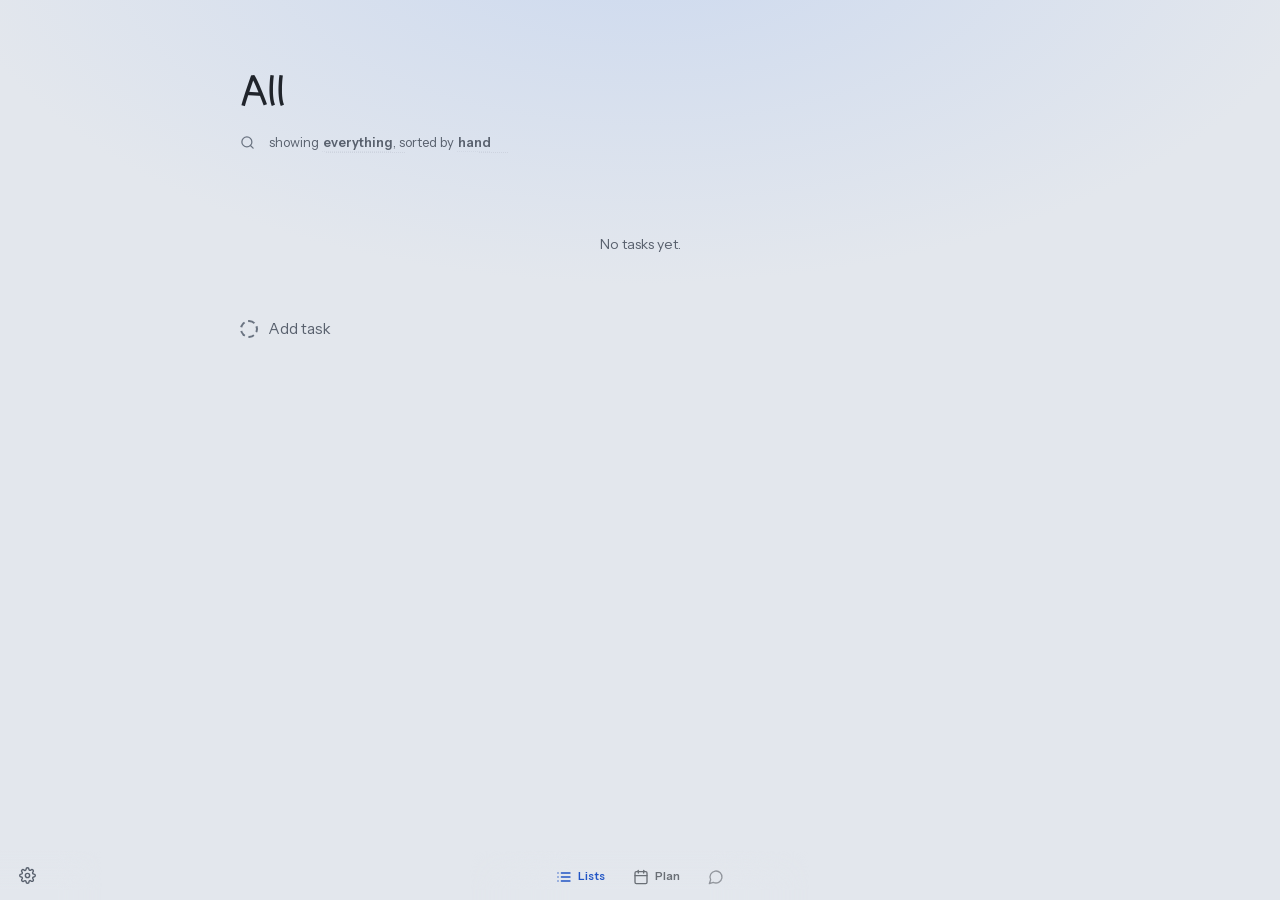
==== index.html @ c943c65a "chore: deploy ea0967f02" ====
<!DOCTYPE html>
<html lang="en">
<!-- ── Head + SVG icon sprite ── -->
<head>
<meta charset="utf-8">
<meta name="viewport" content="width=device-width, initial-scale=1, viewport-fit=cover">
<title>ADHeroD</title>
<!-- Phone size catches Samsung's fine-pointer report; large screens with a mouse keep desktop controls. -->
<script>if (navigator.maxTouchPoints > 0 && (Math.min(screen.width, screen.height) < 600 || !matchMedia('(any-pointer: fine)').matches)) document.documentElement.classList.add('touch');</script>
<link rel="stylesheet" href="./styles.css">
<!-- Paint the saved palette while app.js loads; applyTheme replaces these tokens at boot. -->
<script id="paint-palette">
{
// design.json canvas tokens; ui-lint checks every palette and appearance for drift.
const palettes = {
  "hearth": ["--bg:oklch(.97 .005 58);--ink:oklch(.18 .012 55);--bg-wash:radial-gradient(ellipse 1000px 520px at 50% -80px, oklch(.985 .012 60), var(--bg) 62%);--bg-foot:linear-gradient(0deg, color-mix(in srgb, var(--warm) 7%, var(--bg)), transparent 22%);--warm:#df6b12","--bg:#0e0b09;--ink:#f2e7da;--bg-wash:radial-gradient(ellipse 1000px 520px at 50% -80px, #241a12 0%, #14100c 62%);--bg-foot:linear-gradient(0deg, color-mix(in srgb, var(--warm) 13%, var(--bg)), transparent 22%);--warm:#ff9448"],
  "graphite": ["--bg:#E3E7ED;--ink:#20242B;--bg-wash:radial-gradient(ellipse 1000px 520px at 50% -80px, #CCD9EF, var(--bg) 70%);--bg-foot:none","--bg:#15171A;--ink:#E7EAF0;--bg-wash:radial-gradient(ellipse 1000px 520px at 50% -80px, var(--panel), var(--bg) 62%);--bg-foot:none;--panel:#202328"],
  "slate": ["--bg:#DCEBF1;--ink:#1B2B34;--bg-wash:radial-gradient(ellipse 1000px 520px at 50% -80px, #BDDDE8, var(--bg) 70%);--bg-foot:none","--bg:#121B22;--ink:#E4EDF2;--bg-wash:radial-gradient(ellipse 1000px 520px at 50% -80px, var(--panel), var(--bg) 62%);--bg-foot:none;--panel:#1C2933"],
  "chalk": ["--bg:#E4EDDF;--ink:#202B25;--bg-wash:radial-gradient(ellipse 1000px 520px at 50% -80px, #CDDFC3, var(--bg) 70%);--bg-foot:none","--bg:#151B18;--ink:#E7EEE9;--bg-wash:radial-gradient(ellipse 1000px 520px at 50% -80px, var(--panel), var(--bg) 62%);--bg-foot:none;--panel:#212A25"],
  "mist": ["--bg:#ECE2F2;--ink:#292536;--bg-wash:radial-gradient(ellipse 1000px 520px at 50% -80px, #DDC9ED, var(--bg) 70%);--bg-foot:none","--bg:#19171F;--ink:#EEEAF4;--bg-wash:radial-gradient(ellipse 1000px 520px at 50% -80px, var(--panel), var(--bg) 62%);--bg-foot:none;--panel:#25222E"],
  "onyx": ["--bg:#DADDE2;--ink:#22252B;--bg-wash:radial-gradient(ellipse 1000px 520px at 50% -80px, #C4CAD4, var(--bg) 70%);--bg-foot:none","--bg:#08090B;--ink:#F0F2F5;--bg-wash:linear-gradient(var(--bg), var(--bg));--bg-foot:none"]
};
const saved = localStorage.getItem('adherod.colorTheme');
const family = Object.hasOwn(palettes, saved) ? saved : 'graphite';
const appearance = localStorage.getItem('adherod.theme');
const mode = ['light', 'dark'].includes(appearance) ? appearance : 'system';
const vars = scheme => palettes[family][scheme === 'dark' ? 1 : 0];
const tokens = document.createElement('style');
tokens.id = 'design-tokens';
tokens.textContent = `:root{${vars(mode === 'dark' ? 'dark' : 'light')}}` +
  (mode === 'system' ? `@media (prefers-color-scheme: dark){:root{${vars('dark')}}}` : '');
document.head.appendChild(tokens);
if (mode !== 'system') document.documentElement.dataset.theme = mode;
}
</script>
</head>
<body>
<svg width="0" height="0" aria-hidden="true" style="position:absolute"><defs>
  <symbol id="i-flag" viewBox="0 0 24 24"><path d="M4 22V4a1 1 0 0 1 .4-.8A6 6 0 0 1 8 2c3 0 5 2 7.333 2q2 0 3.067-.8A1 1 0 0 1 20 4v10a1 1 0 0 1-.4.8A6 6 0 0 1 16 16c-3 0-5-2-8-2a6 6 0 0 0-4 1.528"/></symbol>
  <symbol id="i-prio" viewBox="0 0 24 24"><path d="m6 11 6-6 6 6"/><path d="m6 18 6-6 6 6"/></symbol>
  <symbol id="i-prio-fill" viewBox="0 0 24 24" fill="currentColor" stroke="none"><path d="M12 3.6 19.9 11.5 17.6 13.8 12 8.2 6.4 13.8 4.1 11.5Z"/><path d="M12 10.6 19.9 18.5 17.6 20.8 12 15.2 6.4 20.8 4.1 18.5Z"/></symbol>
  <symbol id="i-cal" viewBox="0 0 24 24"><path d="M8 2v4"/><path d="M16 2v4"/><rect width="18" height="18" x="3" y="4" rx="2"/><path d="M3 10h18"/></symbol>
  <symbol id="i-utensils" viewBox="0 0 24 24"><path d="m16 2-2.3 2.3a3 3 0 0 0 0 4.2l1.8 1.8a3 3 0 0 0 4.2 0L22 8"/><path d="M15 15 3.3 3.3a4.2 4.2 0 0 0 0 6l7.3 7.3c.7.7 2 .7 2.8 0L15 15Zm0 0 7 7"/><path d="m2.1 21.8 6.4-6.3"/><path d="m19 5-7 7"/></symbol>
  <symbol id="i-moon" viewBox="0 0 24 24"><path d="M12 3a6 6 0 0 0 9 9 9 9 0 1 1-9-9Z"/></symbol>
  <symbol id="i-clock" viewBox="0 0 24 24"><circle cx="12" cy="12" r="10"/><path d="M12 6v6l4 2"/></symbol>
  <symbol id="i-sun" viewBox="0 0 24 24"><circle cx="12" cy="12" r="4"/><path d="M12 2v2"/><path d="M12 20v2"/><path d="m4.93 4.93 1.41 1.41"/><path d="m17.66 17.66 1.41 1.41"/><path d="M2 12h2"/><path d="M20 12h2"/><path d="m6.34 17.66-1.41 1.41"/><path d="m19.07 4.93-1.41 1.41"/></symbol>
  <symbol id="i-sofa" viewBox="0 0 24 24"><path d="M20 9V6a2 2 0 0 0-2-2H6a2 2 0 0 0-2 2v3"/><path d="M2 16a2 2 0 0 0 2 2h16a2 2 0 0 0 2-2v-5a2 2 0 0 0-4 0v1.5a.5.5 0 0 1-.5.5h-11a.5.5 0 0 1-.5-.5V11a2 2 0 0 0-4 0z"/><path d="M4 18v2"/><path d="M20 18v2"/><path d="M12 4v9"/></symbol>
  <symbol id="i-arrow" viewBox="0 0 24 24"><path d="M5 12h14"/><path d="m12 5 7 7-7 7"/></symbol>
  <symbol id="i-chat" viewBox="0 0 24 24"><path d="M7.9 20A9 9 0 1 0 4 16.1L2 22Z"/></symbol>
  <symbol id="i-send" viewBox="0 0 24 24"><path d="m5 12 7-7 7 7"/><path d="M12 19V5"/></symbol>
  <symbol id="i-chev-l" viewBox="0 0 24 24"><path d="m15 18-6-6 6-6"/></symbol>
  <symbol id="i-chev-r" viewBox="0 0 24 24"><path d="m9 18 6-6-6-6"/></symbol>
  <symbol id="i-circle" viewBox="0 0 24 24"><circle cx="12" cy="12" r="10"/></symbol>
  <!-- ring = the task check's (18px at stroke 3 = its 2.25px border) -->
  <symbol id="i-steps" viewBox="0 0 24 24"><circle cx="5.5" cy="6.5" r="2.5"/><circle cx="5.5" cy="17.5" r="2.5"/><path d="M5.5 9v6M12 7h9M12 18h9"/></symbol>   <!-- the Steps rail: two nodes joined, i-list-check's lines -->
  <!-- size = how much of a drink it takes: a sip · a mug · a full cup · two cups. Tabler art; the mug is scaled to
       its width ceiling and multi is two session cups at .75 offset right+up, so the pair stands a full cup tall. -->
  <symbol id="i-size-tiny" viewBox="0 0 24 24"><g transform="translate(12,12) scale(1.1444) translate(-12,-12)" stroke-width="1.7476"><path d="M3 14c.83 .642 2.077 1.017 3.5 1c1.423 .017 2.67 -.358 3.5 -1c.83 -.642 2.077 -1.017 3.5 -1c1.423 -.017 2.67 .358 3.5 1 M3 10h14v5a6 6 0 0 1 -6 6h-2a6 6 0 0 1 -6 -6v-5 M16.746 16.726a3 3 0 1 0 .252 -5.555"/><path opacity=".5" d="M8 5a1.4 1.4 0 0 0 -.6 1.2a1.4 1.4 0 0 0 .6 1.2 M12 5a1.4 1.4 0 0 0 -.6 1.2a1.4 1.4 0 0 0 .6 1.2"/></g></symbol>
  <symbol id="i-size-short" viewBox="0 0 24 24"><g transform="translate(12,13.745) scale(1.2222) translate(-12,-12)" stroke-width="1.6364"><path d="M4.083 5h10.834a1.08 1.08 0 0 1 1.083 1.077v8.615c0 2.38 -1.94 4.308 -4.333 4.308h-4.334c-2.393 0 -4.333 -1.929 -4.333 -4.308v-8.615a1.08 1.08 0 0 1 1.083 -1.077 M16 8h2.5c1.38 0 2.5 1.045 2.5 2.333v2.334c0 1.288 -1.12 2.333 -2.5 2.333h-2.5"/></g></symbol>
  <symbol id="i-size-session" viewBox="0 0 24 24"><g transform="translate(12,12) scale(1.2875) translate(-12,-13)" stroke-width="1.5534"><path d="M5 11h14v-3h-14l0 3 M17.5 11l-1.5 10h-8l-1.5 -10 M6 8v-1a2 2 0 0 1 2 -2h8a2 2 0 0 1 2 2v1"/></g></symbol>
  <symbol id="i-size-multi" viewBox="0 0 24 24"><path d="M1.77 11.49 L10.36 10.59 L10.73 10.64 L10.90 10.73 L11.04 10.85 L11.20 11.07 L11.27 11.34 L11.99 18.16 L12.01 18.55 L11.94 19.23 L11.73 19.86 L11.41 20.44 L10.97 20.96 L10.61 21.27 L10.23 21.51 L9.79 21.72 L9.34 21.85 L8.93 21.92 L5.25 22.30 L4.53 22.25 L3.84 22.05 L3.21 21.71 L2.66 21.25 L2.34 20.87 L2.08 20.44 L1.89 19.99 L1.76 19.51 L1.00 12.42 L1.04 12.10 L1.19 11.80 L1.45 11.59 L1.77 11.49M11.44 12.87 L13.56 12.65 L13.94 12.67 L14.31 12.76 L14.79 13.00 L15.18 13.36 L15.45 13.81 L15.58 14.30 L15.78 16.17 L15.78 16.46 L15.73 16.74 L15.64 17.01 L15.51 17.27 L15.33 17.51 L15.12 17.71 L14.88 17.89 L14.61 18.03 L14.32 18.13 L14.02 18.19 L12.02 18.40M9.97 5.78 L18.57 6.53 L18.85 6.62 L19.10 6.79 L19.28 7.09 L19.33 7.43 L18.73 14.30 L18.65 14.80M8.94 7.72 L9.05 6.53 L9.14 6.23 L9.29 6.03 L9.49 5.88 L9.72 5.80 L9.97 5.78M19.20 8.98 L21.32 9.17 L21.69 9.26 L22.04 9.42 L22.47 9.75 L22.78 10.17 L22.96 10.67 L22.99 11.17 L22.83 13.05 L22.78 13.33 L22.68 13.59 L22.54 13.85 L22.35 14.08 L22.14 14.28 L21.89 14.44 L21.62 14.57 L21.33 14.65 L21.03 14.70 L20.72 14.70 L18.71 14.52M3.57 2.15 L12.29 1.70 L12.48 1.74 L12.66 1.83 L12.82 1.96 L12.94 2.12 L13.06 2.42 L13.09 3.04M3.03 8.34 L2.75 2.94 L2.83 2.64 L3.02 2.39 L3.27 2.22 L3.57 2.15"/></symbol>
  <symbol id="i-size-tiny-fill" viewBox="0 0 24 24"><g transform="translate(12,12) scale(1.1444) translate(-12,-12)" stroke-width="1.7476"><path d="M16.746 16.726a3 3 0 1 0 .252 -5.555"/><path opacity=".5" d="M8 5a1.4 1.4 0 0 0 -.6 1.2a1.4 1.4 0 0 0 .6 1.2 M12 5a1.4 1.4 0 0 0 -.6 1.2a1.4 1.4 0 0 0 .6 1.2"/><path d="M3 10h14v5a6 6 0 0 1 -6 6h-2a6 6 0 0 1 -6 -6z" fill="currentColor"/><path d="M3 14c.83 .642 2.077 1.017 3.5 1c1.423 .017 2.67 -.358 3.5 -1c.83 -.642 2.077 -1.017 3.5 -1c1.423 -.017 2.67 .358 3.5 1" class="knock" stroke-width="1.4"/></g></symbol>
  <symbol id="i-size-short-fill" viewBox="0 0 24 24"><g transform="translate(12,13.745) scale(1.2222) translate(-12,-12)" stroke-width="1.6364"><path d="M16 8h2.5c1.38 0 2.5 1.045 2.5 2.333v2.334c0 1.288 -1.12 2.333 -2.5 2.333h-2.5"/><path d="M4.083 5h10.834a1.08 1.08 0 0 1 1.083 1.077v8.615c0 2.38 -1.94 4.308 -4.333 4.308h-4.334c-2.393 0 -4.333 -1.929 -4.333 -4.308v-8.615a1.08 1.08 0 0 1 1.083 -1.077z" fill="currentColor"/></g></symbol>
  <symbol id="i-size-session-fill" viewBox="0 0 24 24"><g transform="translate(12,12) scale(1.2875) translate(-12,-13)" stroke-width="1.5534"><path d="M6 8v-1a2 2 0 0 1 2 -2h8a2 2 0 0 1 2 2v1z M5 8h14v3h-14z M17.5 11l-1.5 10h-8l-1.5 -10z" fill="currentColor"/><path d="M6.5 11h11" class="knock" stroke-width="1.2"/></g></symbol>
  <symbol id="i-size-multi-fill" viewBox="0 0 24 24"><path d="M3.57 2.15 L12.29 1.70 L12.48 1.74 L12.66 1.83 L12.82 1.96 L12.94 2.12 L13.06 2.42 L13.09 3.04 L12 9 L4 13 L3.03 8.34 L2.75 2.94 L2.83 2.64 L3.02 2.39 L3.27 2.22Z" fill="currentColor"/><path d="M9.97 5.78 L18.57 6.53 L18.85 6.62 L19.10 6.79 L19.28 7.09 L19.33 7.43 L18.73 14.30 L18.65 14.80 L10.5 14 L8.94 7.72 L9.05 6.53 L9.14 6.23 L9.29 6.03 L9.49 5.88 L9.72 5.80Z" class="knock" stroke-width="3.5"/><path d="M19.20 8.98 L21.32 9.17 L21.69 9.26 L22.04 9.42 L22.47 9.75 L22.78 10.17 L22.96 10.67 L22.99 11.17 L22.83 13.05 L22.78 13.33 L22.68 13.59 L22.54 13.85 L22.35 14.08 L22.14 14.28 L21.89 14.44 L21.62 14.57 L21.33 14.65 L21.03 14.70 L20.72 14.70 L18.71 14.52" class="knock" stroke-width="3.5"/><path d="M9.97 5.78 L18.57 6.53 L18.85 6.62 L19.10 6.79 L19.28 7.09 L19.33 7.43 L18.73 14.30 L18.65 14.80 L10.5 14 L8.94 7.72 L9.05 6.53 L9.14 6.23 L9.29 6.03 L9.49 5.88 L9.72 5.80Z" fill="currentColor"/><path d="M19.20 8.98 L21.32 9.17 L21.69 9.26 L22.04 9.42 L22.47 9.75 L22.78 10.17 L22.96 10.67 L22.99 11.17 L22.83 13.05 L22.78 13.33 L22.68 13.59 L22.54 13.85 L22.35 14.08 L22.14 14.28 L21.89 14.44 L21.62 14.57 L21.33 14.65 L21.03 14.70 L20.72 14.70 L18.71 14.52"/><path d="M1.77 11.49 L10.36 10.59 L10.73 10.64 L10.90 10.73 L11.04 10.85 L11.20 11.07 L11.27 11.34 L11.99 18.16 L12.01 18.55 L11.94 19.23 L11.73 19.86 L11.41 20.44 L10.97 20.96 L10.61 21.27 L10.23 21.51 L9.79 21.72 L9.34 21.85 L8.93 21.92 L5.25 22.30 L4.53 22.25 L3.84 22.05 L3.21 21.71 L2.66 21.25 L2.34 20.87 L2.08 20.44 L1.89 19.99 L1.76 19.51 L1.00 12.42 L1.04 12.10 L1.19 11.80 L1.45 11.59Z" class="knock" stroke-width="3.5"/><path d="M11.44 12.87 L13.56 12.65 L13.94 12.67 L14.31 12.76 L14.79 13.00 L15.18 13.36 L15.45 13.81 L15.58 14.30 L15.78 16.17 L15.78 16.46 L15.73 16.74 L15.64 17.01 L15.51 17.27 L15.33 17.51 L15.12 17.71 L14.88 17.89 L14.61 18.03 L14.32 18.13 L14.02 18.19 L12.02 18.40" class="knock" stroke-width="3.5"/><path d="M1.77 11.49 L10.36 10.59 L10.73 10.64 L10.90 10.73 L11.04 10.85 L11.20 11.07 L11.27 11.34 L11.99 18.16 L12.01 18.55 L11.94 19.23 L11.73 19.86 L11.41 20.44 L10.97 20.96 L10.61 21.27 L10.23 21.51 L9.79 21.72 L9.34 21.85 L8.93 21.92 L5.25 22.30 L4.53 22.25 L3.84 22.05 L3.21 21.71 L2.66 21.25 L2.34 20.87 L2.08 20.44 L1.89 19.99 L1.76 19.51 L1.00 12.42 L1.04 12.10 L1.19 11.80 L1.45 11.59Z" fill="currentColor"/><path d="M11.44 12.87 L13.56 12.65 L13.94 12.67 L14.31 12.76 L14.79 13.00 L15.18 13.36 L15.45 13.81 L15.58 14.30 L15.78 16.17 L15.78 16.46 L15.73 16.74 L15.64 17.01 L15.51 17.27 L15.33 17.51 L15.12 17.71 L14.88 17.89 L14.61 18.03 L14.32 18.13 L14.02 18.19 L12.02 18.40"/></symbol>
  <symbol id="i-trash" viewBox="0 0 24 24"><path d="M10 11v6"/><path d="M14 11v6"/><path d="M19 6v14a2 2 0 0 1-2 2H7a2 2 0 0 1-2-2V6"/><path d="M3 6h18"/><path d="M8 6V4a2 2 0 0 1 2-2h4a2 2 0 0 1 2 2v2"/></symbol>
  <symbol id="i-grip" viewBox="0 0 24 24"><circle cx="9" cy="6" r="1.6"/><circle cx="15" cy="6" r="1.6"/><circle cx="9" cy="12" r="1.6"/><circle cx="15" cy="12" r="1.6"/><circle cx="9" cy="18" r="1.6"/><circle cx="15" cy="18" r="1.6"/></symbol>
  <symbol id="i-chev-d" viewBox="0 0 24 24"><path d="m6 9 6 6 6-6"/></symbol>
  <symbol id="i-file" viewBox="0 0 24 24"><path d="M15 2H6a2 2 0 0 0-2 2v16a2 2 0 0 0 2 2h12a2 2 0 0 0 2-2V7Z"/><path d="M14 2v4a2 2 0 0 0 2 2h4"/></symbol>
  <symbol id="i-clip" viewBox="0 0 24 24"><path d="m21.44 11.05-9.19 9.19a6 6 0 0 1-8.49-8.49l9.19-9.19a4 4 0 0 1 5.66 5.66l-9.2 9.19a2 2 0 0 1-2.83-2.83l8.49-8.48"/></symbol>
  <symbol id="i-plus" viewBox="0 0 24 24"><path d="M5 12h14"/><path d="M12 5v14"/></symbol>
  <symbol id="i-x" viewBox="0 0 24 24"><line x1="18" x2="6" y1="6" y2="18"/><line x1="6" x2="18" y1="6" y2="18"/></symbol>
  <symbol id="i-stop" viewBox="0 0 24 24"><polygon points="7.86 2 16.14 2 22 7.86 22 16.14 16.14 22 7.86 22 2 16.14 2 7.86"/><rect x="7" y="10.75" width="10" height="2.5" rx="0.5" fill="#fff" stroke="none"/></symbol>
  <symbol id="i-link" viewBox="0 0 24 24"><path d="M10 13a5 5 0 0 0 7.54.54l3-3a5 5 0 0 0-7.07-7.07l-1.72 1.71"/><path d="M14 11a5 5 0 0 0-7.54-.54l-3 3a5 5 0 0 0 7.07 7.07l1.71-1.71"/></symbol>
  <symbol id="i-tag-line" viewBox="0 0 24 24"><path d="M13.155 4.155H7.155a3 3 0 0 0-3 3v6l8.3 8.3a1 1 0 0 0 1.4 0l7.6-7.6a1 1 0 0 0 0-1.4L13.155 4.155z"/><circle cx="8.155" cy="8.155" r="1" fill="currentColor" stroke="none"/></symbol>
  <symbol id="i-tag-tag" viewBox="0 0 24 24"><path d="M11.672 2.500a3 3 0 0 1 2.121 .879l7.71 7.71a3.41 3.41 0 0 1 0 4.822l-5.592 5.592a3.41 3.41 0 0 1 -4.822 0l-7.71 -7.71a3 3 0 0 1 -.879 -2.121v-5.172a4 4 0 0 1 4 -4zm-3.672 3.5a2 2 0 0 0 -1.995 1.85l-.005 .15a2 2 0 1 0 2 -2" fill="currentColor" stroke="none"/></symbol>
  <symbol id="i-tag-home" viewBox="0 0 24 24"><path d="M12.707 2.293l9 9c.63 .63 .184 1.707 -.707 1.707h-1v6a3 3 0 0 1 -3 3h-1v-7a3 3 0 0 0 -2.824 -2.995l-.176 -.005h-2a3 3 0 0 0 -3 3v7h-1a3 3 0 0 1 -3 -3v-6h-1c-.89 0 -1.337 -1.077 -.707 -1.707l9 -9a1 1 0 0 1 1.414 0m.293 11.707a1 1 0 0 1 1 1v7h-4v-7a1 1 0 0 1 .883 -.993l.117 -.007z" fill="currentColor" stroke="none"/></symbol>
  <symbol id="i-tag-briefcase" viewBox="0 0 24 24"><path d="M22 13.478v4.522a3 3 0 0 1 -3 3h-14a3 3 0 0 1 -3 -3v-4.522l.553 .277a20.999 20.999 0 0 0 18.897 -.002l.55 -.275zm-8 -11.478a3 3 0 0 1 3 3v1h2a3 3 0 0 1 3 3v2.242l-1.447 .724a19.002 19.002 0 0 1 -16.726 .186l-.647 -.32l-1.18 -.59v-2.242a3 3 0 0 1 3 -3h2v-1a3 3 0 0 1 3 -3h4zm-2 8a1 1 0 0 0 -1 1a1 1 0 1 0 2 .01c0 -.562 -.448 -1.01 -1 -1.01zm2 -6h-4a1 1 0 0 0 -1 1v1h6v-1a1 1 0 0 0 -1 -1z" fill="currentColor" stroke="none"/></symbol>
  <symbol id="i-tag-star" viewBox="0 0 24 24"><path d="M8.243 7.34l-6.38 .925l-.113 .023a1 1 0 0 0 -.44 1.684l4.622 4.499l-1.09 6.355l-.013 .11a1 1 0 0 0 1.464 .944l5.706 -3l5.693 3l.1 .046a1 1 0 0 0 1.352 -1.1l-1.091 -6.355l4.624 -4.5l.078 -.085a1 1 0 0 0 -.633 -1.62l-6.38 -.926l-2.852 -5.78a1 1 0 0 0 -1.794 0l-2.853 5.78z" fill="currentColor" stroke="none"/></symbol>
  <symbol id="i-tag-heart" viewBox="0 0 24 24"><path d="M6.979 3.074a6 6 0 0 1 4.988 1.425l.037 .033l.034 -.03a6 6 0 0 1 4.733 -1.44l.246 .036a6 6 0 0 1 3.364 10.008l-.18 .185l-.048 .041l-7.45 7.379a1 1 0 0 1 -1.313 .082l-.094 -.082l-7.493 -7.422a6 6 0 0 1 3.176 -10.215z" fill="currentColor" stroke="none"/></symbol>
  <symbol id="i-tag-book" viewBox="0 0 24 24"><path d="M21.5 5.134a1 1 0 0 1 .493 .748l.007 .118v13a1 1 0 0 1 -1.5 .866a8 8 0 0 0 -7.5 -.266v-15.174a10 10 0 0 1 8.5 .708m-10.5 -.707l.001 15.174a8 8 0 0 0 -7.234 .117l-.327 .18l-.103 .044l-.049 .016l-.11 .026l-.061 .01l-.117 .006h-.042l-.11 -.012l-.077 -.014l-.108 -.032l-.126 -.056l-.095 -.056l-.089 -.067l-.06 -.056l-.073 -.082l-.064 -.089l-.022 -.036l-.032 -.06l-.044 -.103l-.016 -.049l-.026 -.11l-.01 -.061l-.004 -.049l-.002 -13.068a1 1 0 0 1 .5 -.866a10 10 0 0 1 8.5 -.707" fill="currentColor" stroke="none"/></symbol>
  <symbol id="i-tag-cart" viewBox="0 0 24 24"><path d="M6 2a1 1 0 0 1 .993 .883l.007 .117v1.068l13.071 .935a1 1 0 0 1 .929 1.024l-.01 .114l-1 7a1 1 0 0 1 -.877 .853l-.113 .006h-12v2h10a3 3 0 1 1 -2.995 3.176l-.005 -.176l.005 -.176c.017 -.288 .074 -.564 .166 -.824h-5.342a3 3 0 1 1 -5.824 1.176l-.005 -.176l.005 -.176a3.002 3.002 0 0 1 1.995 -2.654v-12.17h-1a1 1 0 0 1 -.993 -.883l-.007 -.117a1 1 0 0 1 .883 -.993l.117 -.007h2zm0 16a1 1 0 1 0 0 2a1 1 0 0 0 0 -2m11 0a1 1 0 1 0 0 2a1 1 0 0 0 0 -2" fill="currentColor" stroke="none"/></symbol>
  <symbol id="i-tag-dollar" viewBox="0 0 24 24"><path d="M17 3.34a10 10 0 1 1 -15 8.66l.005 -.324a10 10 0 0 1 14.995 -8.336zm-5 2.66a1 1 0 0 0 -1 1a3 3 0 1 0 0 6v2a1.024 1.024 0 0 1 -.866 -.398l-.068 -.101a1 1 0 0 0 -1.732 .998a3 3 0 0 0 2.505 1.5h.161a1 1 0 0 0 .883 .994l.117 .007a1 1 0 0 0 1 -1l.176 -.005a3 3 0 0 0 -.176 -5.995v-2c.358 -.012 .671 .14 .866 .398l.068 .101a1 1 0 0 0 1.732 -.998a3 3 0 0 0 -2.505 -1.501h-.161a1 1 0 0 0 -1 -1zm1 7a1 1 0 0 1 0 2v-2zm-2 -4v2a1 1 0 0 1 0 -2z" fill="currentColor" stroke="none"/></symbol>
  <symbol id="i-tag-code" viewBox="0 0 24 24"><polyline points="16 18 22 12 16 6"/><polyline points="8 6 2 12 8 18"/></symbol>
  <!-- Bar+plates, straight lines only: the diagonal lucide dumbbell (6 arc-heavy subpaths) is mush at the 11px chip size. -->
  <symbol id="i-tag-dumbbell" viewBox="0 0 24 24"><path d="M4 7a1 1 0 0 1 1 1v8a1 1 0 0 1 -2 0v-3h-1a1 1 0 0 1 0 -2h1v-3a1 1 0 0 1 1 -1" fill="currentColor" stroke="none"/><path d="M20 7a1 1 0 0 1 1 1v3h1a1 1 0 0 1 0 2h-1v3a1 1 0 0 1 -2 0v-8a1 1 0 0 1 1 -1" fill="currentColor" stroke="none"/><path d="M16 5a2 2 0 0 1 2 2v10a2 2 0 1 1 -4 0v-4h-4v4a2 2 0 1 1 -4 0v-10a2 2 0 1 1 4 0v4h4v-4a2 2 0 0 1 2 -2" fill="currentColor" stroke="none"/></symbol>
  <symbol id="i-tag-plane" viewBox="0 0 24 24"><path d="M21.107 2.893a3.047 3.047 0 0 1 .012 4.302l-2.479 2.564l2.309 6.925a1 1 0 0 1 -.235 1.016l-2.5 2.55a1 1 0 0 1 -1.596 -.229l-2.864 -5.36l-1.754 1.753v2.586a1 1 0 0 1 -.293 .707l-2 2a1 1 0 0 1 -1.656 -.39l-1.341 -4.027l-4.025 -1.342a1 1 0 0 1 -.391 -1.656l2 -2a1 1 0 0 1 .706 -.292h2.586l1.757 -1.757l-5.317 -2.863a1 1 0 0 1 -.233 -1.587l2.5 -2.5a1 1 0 0 1 1.023 -.242l6.925 2.309l2.552 -2.467a3.05 3.05 0 0 1 4.314 0" fill="currentColor" stroke="none"/></symbol>
  <symbol id="i-bell" viewBox="0 0 24 24"><path d="M18 8A6 6 0 0 0 6 8c0 7-3 9-3 9h18s-3-2-3-9"/><path d="M13.73 21a2 2 0 0 1-3.46 0"/></symbol>
  <!-- set-value fills (composer chips): knock-outs take the card's panel color -->
  <symbol id="i-cal-fill" viewBox="0 0 24 24"><rect width="18" height="17" x="3" y="4.5" rx="2.5" fill="currentColor"/><path d="M8 2.5v3"/><path d="M16 2.5v3"/><path d="M3 10h18" class="knock"/></symbol>
  <symbol id="i-sun-fill" viewBox="0 0 24 24"><circle cx="12" cy="12" r="4.5" fill="currentColor"/><path d="M12 2v2"/><path d="M12 20v2"/><path d="m4.93 4.93 1.41 1.41"/><path d="m17.66 17.66 1.41 1.41"/><path d="M2 12h2"/><path d="M20 12h2"/><path d="m6.34 17.66-1.41 1.41"/><path d="m19.07 4.93-1.41 1.41"/></symbol>
  <symbol id="i-sofa-fill" viewBox="0 0 24 24"><path d="M20 9V6a2 2 0 0 0-2-2H6a2 2 0 0 0-2 2v3z" fill="currentColor"/><path d="M2 16a2 2 0 0 0 2 2h16a2 2 0 0 0 2-2v-5a2 2 0 0 0-4 0v1.5a.5.5 0 0 1-.5.5h-11a.5.5 0 0 1-.5-.5V11a2 2 0 0 0-4 0z" fill="currentColor"/><path d="M4 18v2"/><path d="M20 18v2"/></symbol>
  <symbol id="i-arrow-fill" viewBox="0 0 24 24"><path d="M4 9.5h8V5l8 7-8 7v-4.5H4z" fill="currentColor"/></symbol>
  <symbol id="i-flag-fill" viewBox="0 0 24 24"><path d="M4 22V15"/><path d="M4 15.5V4a1 1 0 0 1 .4-.8A6 6 0 0 1 8 2c3 0 5 2 7.333 2q2 0 3.067-.8A1 1 0 0 1 20 4v10a1 1 0 0 1-.4.8A6 6 0 0 1 16 16c-3 0-5-2-8-2a6 6 0 0 0-4 1.5z" fill="currentColor"/></symbol>
  <symbol id="i-tag-fill" viewBox="0 0 24 24"><path d="M11.672 2.500a3 3 0 0 1 2.121 .879l7.71 7.71a3.41 3.41 0 0 1 0 4.822l-5.592 5.592a3.41 3.41 0 0 1 -4.822 0l-7.71 -7.71a3 3 0 0 1 -.879 -2.121v-5.172a4 4 0 0 1 4 -4zm-3.672 3.5a2 2 0 0 0 -1.995 1.85l-.005 .15a2 2 0 1 0 2 -2" fill="currentColor" stroke="none"/></symbol>
  <symbol id="i-pin-fill" viewBox="0 0 24 24"><path d="M12 21s-7-6.2-7-11a7 7 0 0 1 14 0c0 4.8-7 11-7 11z" fill="currentColor"/><circle cx="12" cy="10" r="2.5" stroke="none" class="knock"/></symbol>
  <symbol id="i-bell-fill" viewBox="0 0 24 24"><path d="M18 8A6 6 0 0 0 6 8c0 7-3 9-3 9h18s-3-2-3-9" fill="currentColor"/><path d="M13.73 21a2 2 0 0 1-3.46 0"/></symbol>
  <symbol id="i-bell-alarm" viewBox="0 0 24 24"><path d="M17 9a5 5 0 0 0-10 0c0 5.8-2.5 7.5-2.5 7.5h15S17 14.8 17 9" fill="currentColor"/><path d="M13.4 19.6a2 2 0 0 1-2.8 0"/><path d="M19.6 3.6a8 8 0 0 1 2.2 4.2M2.2 7.8a8 8 0 0 1 2.2-4.2"/></symbol>
  <symbol id="i-tag-bell" viewBox="0 0 24 24"><path d="M14.235 19c.865 0 1.322 1.024 .745 1.668a3.992 3.992 0 0 1 -2.98 1.332a3.992 3.992 0 0 1 -2.98 -1.332c-.552 -.616 -.158 -1.579 .634 -1.661l.11 -.006h4.471z" fill="currentColor" stroke="none"/><path d="M12 2c1.358 0 2.506 .903 2.875 2.141l.046 .171l.008 .043a8.013 8.013 0 0 1 4.024 6.069l.028 .287l.019 .289v2.931l.021 .136a3 3 0 0 0 1.143 1.847l.167 .117l.162 .099c.86 .487 .56 1.766 -.377 1.864l-.116 .006h-16c-1.028 0 -1.387 -1.364 -.493 -1.87a3 3 0 0 0 1.472 -2.063l.021 -.143l.001 -2.97a8 8 0 0 1 3.821 -6.454l.248 -.146l.01 -.043a3.003 3.003 0 0 1 2.562 -2.29l.182 -.017l.176 -.004z" fill="currentColor" stroke="none"/></symbol>
  <symbol id="i-tag-flame" viewBox="0 0 24 24"><path d="M10 2c0 -.88 1.056 -1.331 1.692 -.722c1.958 1.876 3.096 5.995 1.75 9.12l-.08 .174l.012 .003c.625 .133 1.203 -.43 2.303 -2.173l.14 -.224a1 1 0 0 1 1.582 -.153c1.334 1.435 2.601 4.377 2.601 6.27c0 4.265 -3.591 7.705 -8 7.705s-8 -3.44 -8 -7.706c0 -2.252 1.022 -4.716 2.632 -6.301l.605 -.589c.241 -.236 .434 -.43 .618 -.624c1.43 -1.512 2.145 -2.924 2.145 -4.78" fill="currentColor" stroke="none"/></symbol>
  <!-- Open lens + a stem collinear with its tip: a filled blade fills in at 11px and a detached stem reads as noise. -->
  <symbol id="i-tag-leaf" viewBox="0 0 24 24"><path d="M3.055 14.328l-.018 -.168l-.004 -.043a11 11 0 0 1 -.047 -1.12c.018 -6.29 4.29 -9.997 13 -9.997h4.014a1 1 0 0 1 1 1l-.002 2.057c-.498 8.701 -4.74 12.943 -11.998 12.943h-2.631a16 16 0 0 0 -.375 2.11a1 1 0 1 1 -1.988 -.22q .174 -1.568 .58 -2.947l-.118 -.146l-.208 -.28l-.157 -.229l-.182 -.293l-.098 -.171l-.065 -.122a6 6 0 0 1 -.397 -.941l-.072 -.237l-.085 -.327l-.057 -.268l-.043 -.242zm8.539 -4.242c-2.845 1.265 -4.854 3.13 -6.108 5.583q .098 .2 .218 .4l.185 .281l.07 .097q .12 .164 .258 .329l.197 .224h.649c1.037 -2.271 2.777 -3.946 5.343 -5.086a1 1 0 0 0 -.812 -1.828" fill="currentColor" stroke="none"/></symbol>
  <symbol id="i-tag-music" viewBox="0 0 24 24"><path d="M9 18V5l12-2v13"/><circle cx="6" cy="18" r="3" fill="currentColor"/><circle cx="18" cy="16" r="3" fill="currentColor"/></symbol>
  <symbol id="i-tag-map" viewBox="0 0 24 24"><path d="M18.364 4.636a9 9 0 0 1 .203 12.519l-.203 .21l-4.243 4.242a3 3 0 0 1 -4.097 .135l-.144 -.135l-4.244 -4.243a9 9 0 0 1 12.728 -12.728zm-6.364 3.364a3 3 0 1 0 0 6a3 3 0 0 0 0 -6" fill="currentColor" stroke="none"/></symbol>
  <symbol id="i-tag-zap" viewBox="0 0 24 24"><path d="M13 2l.018 .001l.016 .001l.083 .005l.011 .002h.011l.038 .009l.052 .008l.016 .006l.011 .001l.029 .011l.052 .014l.019 .009l.015 .004l.028 .014l.04 .017l.021 .012l.022 .01l.023 .015l.031 .017l.034 .024l.018 .011l.013 .012l.024 .017l.038 .034l.022 .017l.008 .01l.014 .012l.036 .041l.026 .027l.006 .009c.12 .147 .196 .322 .218 .513l.001 .012l.002 .041l.004 .064v6h5a1 1 0 0 1 .868 1.497l-.06 .091l-8 11c-.568 .783 -1.808 .38 -1.808 -.588v-6h-5a1 1 0 0 1 -.868 -1.497l.06 -.091l8 -11l.01 -.013l.018 -.024l.033 -.038l.018 -.022l.009 -.008l.013 -.014l.04 -.036l.028 -.026l.008 -.006a1 1 0 0 1 .402 -.199l.011 -.001l.027 -.005l.074 -.013l.011 -.001l.041 -.002z" fill="currentColor" stroke="none"/></symbol>
  <symbol id="i-tag-globe" viewBox="0 0 24 24"><path d="M21.165 16a10 10 0 0 1 -8.434 5.973a1 1 0 0 0 .617 -.444a18 18 0 0 0 2.28 -5.528z" fill="currentColor" stroke="none"/><path d="M8.372 16a18 18 0 0 0 2.28 5.53a1 1 0 0 0 .616 .443a10 10 0 0 1 -8.433 -5.973z" fill="currentColor" stroke="none"/><path d="M13.57 16a16 16 0 0 1 -1.57 3.884a16 16 0 0 1 -1.57 -3.884" fill="currentColor" stroke="none"/><path d="M8.034 10a18 18 0 0 0 0 4h-5.832a10 10 0 0 1 -.002 -4z" fill="currentColor" stroke="none"/><path d="M13.952 10a16 16 0 0 1 0 4h-3.904a16 16 0 0 1 0 -4z" fill="currentColor" stroke="none"/><path d="M21.8 10a10.05 10.05 0 0 1 -.002 4h-5.832c.149 -1.329 .149 -2.67 0 -4z" fill="currentColor" stroke="none"/><path d="M11.267 2.027a1 1 0 0 0 -.615 .444a18 18 0 0 0 -2.28 5.529h-5.54a10.01 10.01 0 0 1 8.334 -5.967z" fill="currentColor" stroke="none"/><path d="M12 4.116a16 16 0 0 1 1.57 3.885h-3.14c.34 -1.317 .85 -2.6 1.53 -3.817z" fill="currentColor" stroke="none"/><path d="M12.733 2.026a10.01 10.01 0 0 1 8.435 5.974h-5.54a18 18 0 0 0 -2.28 -5.53a1 1 0 0 0 -.517 -.414z" fill="currentColor" stroke="none"/></symbol>
  <symbol id="i-tag-camera" viewBox="0 0 24 24"><path d="M15 3a2 2 0 0 1 1.995 1.85l.005 .15a1 1 0 0 0 .883 .993l.117 .007h1a3 3 0 0 1 2.995 2.824l.005 .176v9a3 3 0 0 1 -2.824 2.995l-.176 .005h-14a3 3 0 0 1 -2.995 -2.824l-.005 -.176v-9a3 3 0 0 1 2.824 -2.995l.176 -.005h1a1 1 0 0 0 1 -1a2 2 0 0 1 1.85 -1.995l.15 -.005h6zm-3 7a3 3 0 0 0 -2.985 2.698l-.011 .152l-.004 .15l.004 .15a3 3 0 1 0 2.996 -3.15z" fill="currentColor" stroke="none"/></symbol>
  <symbol id="i-tag-gift" viewBox="0 0 24 24"><path d="M11 14v8h-4a3 3 0 0 1 -3 -3v-4a1 1 0 0 1 1 -1h6zm8 0a1 1 0 0 1 1 1v4a3 3 0 0 1 -3 3h-4v-8h6zm-2.5 -12a3.5 3.5 0 0 1 3.163 5h.337a2 2 0 0 1 2 2v1a2 2 0 0 1 -2 2h-7v-5h-2v5h-7a2 2 0 0 1 -2 -2v-1a2 2 0 0 1 2 -2h.337a3.486 3.486 0 0 1 -.337 -1.5c0 -1.933 1.567 -3.5 3.483 -3.5c1.755 -.03 3.312 1.092 4.381 2.934l.136 .243c1.033 -1.914 2.56 -3.114 4.291 -3.175l.209 -.002zm-9 2a1.5 1.5 0 0 0 0 3h3.143c-.741 -1.905 -1.949 -3.02 -3.143 -3zm8.983 0c-1.18 -.02 -2.385 1.096 -3.126 3h3.143a1.5 1.5 0 1 0 -.017 -3z" fill="currentColor" stroke="none"/></symbol>
  <symbol id="i-edit" viewBox="0 0 24 24"><path d="M12 20h9"/><path d="M16.5 3.5a2.121 2.121 0 0 1 3 3L7 19l-4 1 1-4Z"/></symbol>
  <symbol id="i-overview" viewBox="0 0 24 24"><rect x="2" y="3" width="12" height="4" rx="1.5"/><rect x="2" y="10" width="20" height="4" rx="1.5"/><rect x="7" y="17" width="12" height="4" rx="1.5"/></symbol>
  <symbol id="i-repeat" viewBox="0 0 24 24"><polyline points="17 1 21 5 17 9"/><path d="M3 11V9a4 4 0 0 1 4-4h14"/><polyline points="7 23 3 19 7 15"/><path d="M21 13v2a4 4 0 0 1-4 4H3"/></symbol>
  <symbol id="i-pause" viewBox="0 0 24 24"><rect x="6" y="4" width="4" height="16"/><rect x="14" y="4" width="4" height="16"/></symbol>
  <symbol id="i-play" viewBox="0 0 24 24"><polygon points="7 4 19 12 7 20 7 4"/></symbol>
  <symbol id="i-square" viewBox="0 0 24 24"><rect x="6" y="6" width="12" height="12" rx="1.5"/></symbol>
  <symbol id="i-check" viewBox="0 0 24 24"><polyline points="4 13 10 19 20 6"/></symbol>
  <symbol id="i-repeat-done" viewBox="0 0 24 24"><polyline points="17 1 21 5 17 9"/><path d="M3 11V9a4 4 0 0 1 4-4h14"/><polyline points="7 23 3 19 7 15"/><path d="M21 13v2a4 4 0 0 1-4 4H3"/><path d="M9 12.5l2.2 2.2 4-4.5"/></symbol>
  <!-- one path, four subpaths: the four bars CROSS, and as separate <line>s each crossing paints twice (see i-backlog) -->
  <symbol id="i-proj" viewBox="0 0 24 24"><circle cx="12" cy="12" r="10.5" stroke-width="3"/><path d="M12 12V3a9 9 0 0 1 9 9Z" fill="currentColor" stroke="none"/></symbol>   <!-- a project with no progress to show: the .pring, a quarter done -->
  <symbol id="i-panel-r" viewBox="0 0 24 24"><rect width="18" height="18" x="3" y="3" rx="2"/><path d="M15 3v18"/></symbol>
  <!-- ONE path, two subpaths — not two <path>s. The row's project chip strokes with a SEMI-TRANSPARENT color, and
       two separate paints double their alpha wherever they meet (the tray line hits the box walls at x=2/x=22),
       which reads as dark blobs on the glyph. A single stroke op composites the union once, at one alpha. -->
  <symbol id="i-backlog" viewBox="0 0 24 24"><path d="M22 12h-6l-2 3h-4l-2-3H2 M5.45 5.11 2 12v6a2 2 0 0 0 2 2h16a2 2 0 0 0 2-2v-6l-3.45-6.89A2 2 0 0 0 16.76 4H7.24a2 2 0 0 0-1.79 1.11z"/></symbol>
  <symbol id="i-mail" viewBox="0 0 24 24"><rect x="2" y="4" width="20" height="16" rx="2"/><path d="m22 7-8.97 5.7a1.94 1.94 0 0 1-2.06 0L2 7"/></symbol>
  <symbol id="i-reply" viewBox="0 0 24 24"><path d="M20 18v-2a4 4 0 0 0-4-4H4"/><path d="m9 17-5-5 5-5"/></symbol>
  <symbol id="i-reply-all" viewBox="0 0 24 24"><path d="m12 17-5-5 5-5"/><path d="M22 18v-2a4 4 0 0 0-4-4H7"/><path d="m7 17-5-5 5-5"/></symbol>
  <symbol id="i-forward" viewBox="0 0 24 24"><path d="m15 17 5-5-5-5"/><path d="M4 18v-2a4 4 0 0 1 4-4h12"/></symbol>
  <symbol id="i-mail-open" viewBox="0 0 24 24"><path d="M21.2 8.4c.5.38.8.97.8 1.6v10a2 2 0 0 1-2 2H4a2 2 0 0 1-2-2V10a2 2 0 0 1 .8-1.6l8-6a2 2 0 0 1 2.4 0l8 6Z"/><path d="m22 10-8.97 5.7a1.94 1.94 0 0 1-2.06 0L2 10"/></symbol>
  <symbol id="i-archive" viewBox="0 0 24 24"><rect x="2" y="3" width="20" height="5" rx="1"/><path d="M4 8v11a2 2 0 0 0 2 2h12a2 2 0 0 0 2-2V8"/><path d="M10 12h4"/></symbol>
<symbol id="i-all" viewBox="0 0 24 24"><line x1="8" x2="21" y1="6" y2="6"/><line x1="8" x2="21" y1="12" y2="12"/><line x1="8" x2="21" y1="18" y2="18"/><line x1="3" x2="3.01" y1="6" y2="6"/><line x1="3" x2="3.01" y1="12" y2="12"/><line x1="3" x2="3.01" y1="18" y2="18"/></symbol>
  <symbol id="i-search" viewBox="0 0 24 24"><circle cx="11" cy="11" r="8"/><path d="m21 21-4.3-4.3"/></symbol>
  <symbol id="i-pin" viewBox="0 0 24 24" fill="none" stroke="currentColor" stroke-width="2" stroke-linecap="round" stroke-linejoin="round"><path d="M12 21s-7-6.2-7-11a7 7 0 0 1 14 0c0 4.8-7 11-7 11z"/><circle cx="12" cy="10" r="2.5"/></symbol>
  <!-- thumbtack tilted ~40° (not the map-pin i-pin; that stays for locations). One fill-only path: a stroked fill doubles a translucent ink (dark --muted) where they overlap -->
  <symbol id="i-tack" viewBox="0 0 24 24"><path transform="rotate(40 12 12)" fill="currentColor" stroke="none" d="M8 3h8a1 1 0 0 1 0 2H8a1 1 0 0 1 0-2zM8 4h8v5.77L18.62 15H5.38L8 9.77zM11 14h2v6a1 1 0 0 1-2 0z"/></symbol>
  <symbol id="i-pin-off" viewBox="0 0 24 24" fill="none" stroke="currentColor" stroke-width="2" stroke-linecap="round" stroke-linejoin="round"><path d="M12 21s-7-6.2-7-11c0-1.06.24-2.07.66-2.97M8.5 4.06A7 7 0 0 1 19 10c0 2.05-1.28 4.42-2.8 6.5"/><circle cx="12" cy="10" r="2.5"/><line x1="3" y1="3" x2="21" y2="21"/></symbol>
  <!-- lock: fill-only, shackle and body meet edge to edge (paint over paint doubles a translucent ink, like i-tack); the shackle is its own path so hover can lift it (overflow: past the viewBox); square top corners keep the sides flush with the shackle. 19 wide, 24 tall; up 4/3 so its ink mass centers on the box; joint and shift are multiples of 4/3, whole pixels in an 18px box at 1-3x (no seam) -->
  <symbol id="i-lock" viewBox="0 0 24 24" overflow="visible"><path class="lk-shk" fill="currentColor" stroke="none" d="M5.333 8V5.333a6.667 6.667 0 0 1 13.333 0V8H16V5.333a4 4 0 0 0-8 0V8z"/><rect class="lk-leg" fill="currentColor" stroke="none" x="5.333" y="5.333" width="2.667" height="2.667"/><path fill="currentColor" stroke="none" d="M6 8H18a3.333 3.333 0 0 1 3.333 3.333V19.333a3.333 3.333 0 0 1-3.333 3.333H6a3.333 3.333 0 0 1-3.333-3.333V11.333A3.333 3.333 0 0 1 6 8zM18 10.667H6a.667 .667 0 0 0-.667 .667V19.333a.667 .667 0 0 0 .667 .667H18a.667 .667 0 0 0 .667-.667V11.333A.667 .667 0 0 0 18 10.667zM10.667 14.333a1.333 1.333 0 0 1 2.667 0V16.333a1.333 1.333 0 0 1-2.667 0z"/></symbol>
  <symbol id="i-gear" viewBox="0 0 24 24"><circle cx="12" cy="12" r="3"/><path d="M19.4 15a1.65 1.65 0 0 0 .33 1.82l.06.06a2 2 0 1 1-2.83 2.83l-.06-.06a1.65 1.65 0 0 0-1.82-.33 1.65 1.65 0 0 0-1 1.51V21a2 2 0 1 1-4 0v-.09A1.65 1.65 0 0 0 9 19.4a1.65 1.65 0 0 0-1.82.33l-.06.06a2 2 0 1 1-2.83-2.83l.06-.06a1.65 1.65 0 0 0 .33-1.82 1.65 1.65 0 0 0-1.51-1H3a2 2 0 1 1 0-4h.09A1.65 1.65 0 0 0 4.6 9a1.65 1.65 0 0 0-.33-1.82l-.06-.06a2 2 0 1 1 2.83-2.83l.06.06a1.65 1.65 0 0 0 1.82.33H9a1.65 1.65 0 0 0 1-1.51V3a2 2 0 1 1 4 0v.09a1.65 1.65 0 0 0 1 1.51 1.65 1.65 0 0 0 1.82-.33l.06-.06a2 2 0 1 1 2.83 2.83l-.06.06a1.65 1.65 0 0 0-.33 1.82V9a1.65 1.65 0 0 0 1.51 1H21a2 2 0 1 1 0 4h-.09a1.65 1.65 0 0 0-1.51 1z"/></symbol>
  <symbol id="i-external" viewBox="0 0 24 24"><path d="M15 3h6v6"/><path d="M10 14 21 3"/><path d="M18 13v6a2 2 0 0 1-2 2H5a2 2 0 0 1-2-2V8a2 2 0 0 1 2-2h6"/></symbol>
  <symbol id="i-copy" viewBox="0 0 24 24"><rect x="9" y="9" width="12" height="12" rx="2"/><path d="M5 15H4a2 2 0 0 1-2-2V4a2 2 0 0 1 2-2h9a2 2 0 0 1 2 2v1"/></symbol>
  <symbol id="i-clipboard" viewBox="0 0 24 24"><rect x="8" y="2" width="8" height="4" rx="1"/><path d="M16 4h2a2 2 0 0 1 2 2v14a2 2 0 0 1-2 2H6a2 2 0 0 1-2-2V6a2 2 0 0 1 2-2h2"/><path d="M9 13h6M9 17h4"/></symbol>
  <symbol id="i-list-check" viewBox="0 0 24 24"><path d="m3 6 2 2 3-3"/><path d="m3 15 2 2 3-3"/><line x1="12" y1="7" x2="21" y2="7"/><line x1="12" y1="16" x2="21" y2="16"/></symbol>
  <symbol id="i-indent" viewBox="0 0 24 24"><polyline points="3 8 7 12 3 16"/><line x1="12" y1="6" x2="21" y2="6"/><line x1="12" y1="12" x2="21" y2="12"/><line x1="12" y1="18" x2="21" y2="18"/></symbol>
  <symbol id="i-alert" viewBox="0 0 24 24"><path d="M10.3 3.9 1.8 18a2 2 0 0 0 1.7 3h17a2 2 0 0 0 1.7-3L13.7 3.9a2 2 0 0 0-3.4 0z"/><line x1="12" y1="9" x2="12" y2="13"/><line x1="12" y1="17" x2="12.01" y2="17"/></symbol>
  <symbol id="i-keyboard" viewBox="0 0 24 24"><rect x="2" y="6" width="20" height="12" rx="2"/><path d="M6 10h.01M10 10h.01M14 10h.01M18 10h.01M6 14h.01M18 14h.01"/><line x1="9" y1="14" x2="15" y2="14"/></symbol>
  <symbol id="i-palette" viewBox="0 0 24 24"><path d="M12 3a9 9 0 0 0 0 18c.83 0 1.5-.67 1.5-1.5 0-.39-.15-.74-.39-1-.24-.27-.39-.62-.39-1 0-.83.67-1.5 1.5-1.5H16a5 5 0 0 0 5-5c0-4.42-4.03-8-9-8z"/><circle cx="7.5" cy="11.5" r="1"/><circle cx="10.5" cy="7.5" r="1"/><circle cx="15" cy="8.5" r="1"/></symbol>
</defs></svg>
<!-- ── Root Alpine wrapper + shell + topbar ── -->
<div x-data="adherod" x-cloak :class="{ 'no-breathe': !nowBreathe, kbd, 'bar-on': bar }"
     @click.capture="copyCode($event)"
     @keydown.capture="codeKey($event)"
     @wheel.capture.passive="kbd = false"
     @pointerdown.capture="kbd = false; if ($event.target.closest('.code-copy')) { $event.preventDefault(); $event.stopPropagation(); }"
     @pointerup.capture="if ($event.target.closest('.code-copy')) $event.stopPropagation()"
     @keydown.window="onKey($event)"
     @keydown.escape.window="escape()"
     @dragover.window="onFileDragOver($event)"
     @dragleave.window="onFileDragLeave($event)"
     @drop.window="onFileDrop($event)">


  <!-- App -->
  <div id="shell" :inert="modalOpen()">


    <div class="canvas" x-ref="canvas" :class="{ 'in-thread': surface === 'social' && !!chat.open }"
         @pointerdown="canvasDown($event)" @pointermove="canvasMove($event)" @pointerup="canvasUp($event)" @pointercancel="canvasUp($event)">
     <div class="canvas-track" x-ref="track" :class="{ dragging, lift: listSheet() || listSheetOn }" :style="`transform: translateX(-${surfaceIndex() * 100}%)`">

      <!-- Lists surface: task-list views (All/Backlog/projects/areas/filters); project-picker lives in the overview roller -->
      <section class="surface surface-lists" data-surface="lists" :style="surfaceStyle('lists')" :inert="surface !== 'lists'" @wheel.passive="onOverscroll($event)">

    <main class="app" :class="{ tinted: !!listTintCol() }" @dragenter="listDragLeft($event)" @dragover="listDragLeft($event)" @drop.self.prevent="listDrop($event)" :style="listTintStyle()">
    <div class="topbar flex justify-between">
      <div class="topbar-title min-w-0" @click="openListTray()">   <!-- the phone's title opens the lists tray -->
        <span class="title-glyph inline-flex flex-none" x-html="navGlyph()"></span>
        <h1 x-text="navHeading()"></h1>
        <svg class="ico title-chev" aria-hidden="true"><use href="#i-chev-d"/></svg>
      </div>
      <template x-if="bar"><button class="settings-gear flex items-center justify-center rounded-pill" @click="settingsOpen = true" aria-label="Account &amp; settings" title="Account &amp; settings">   <!-- the jot bar's: the canvas gear's twin, in the header (styles.css › jot bar) -->
        <svg class="ico" aria-hidden="true"><use href="#i-gear"/></svg>
        <template x-if="session"><span class="st inline-flex items-center" :class="{ off: !online || !synced }"></span></template>
        <template x-if="updateUrl"><svg class="ico upd" aria-hidden="true"><use href="#i-arrow"/></svg></template>
      </button></template>
    </div>

    <!-- ── List controls: search, sentence, menus ── -->
    <!-- Lists view controls: search + sort + quick-filters, above the task list.
         Sort/filter state is global + persisted; completed tasks are hidden by default and shown in a section below the add button.
         gap-6: the outdented search glyph sits over the checks, so the sentence starts on the row titles' column. -->
    <!-- .crowded (2+ tokens) / phone: the row NEVER wraps — search yields, then the measured shed ladder
         (_fitControls; re-run by x-effect when what the line holds changes, @transitionend when the search width does).
         A microtask, not $nextTick: Alpine holds nextTicks while any x-transition starts, so a stale shed painted for frames and the word moved under a tap -->
    <div class="list-controls flex items-center gap-6" x-ref="lc" :class="{ crowded: qfFacets() >= 2 }" x-show="!sel.length"
         x-effect="qfFragments(); listSearchOpen; listQ; sortBy; groupBy; sel.length; queueMicrotask(() => _fitControls())" @transitionend="$event.propertyName === 'width' && _fitControls()">
      <!-- search rests as a bare icon; the input unfolds on click, `/` or ⌘F and collapses when empty on blur -->
      <div class="list-search flex items-center flex-none min-w-0" :class="{ open: listSearchOpen || listQ }">
        <button type="button" class="ls-searchbtn inline-flex items-center justify-center" :title="'Search (/ or ' + keyTip('<kbd>⌘</kbd><kbd>f</kbd>', mod) + ')'" aria-label="Search tasks" data-sk="Search tasks"
                @click="listSearchOpen = true; $nextTick(() => listSearchOpen && $refs.listSearch.focus())">
          <svg class="ico"><use href="#i-search"/></svg>
        </button>
        <input type="search" placeholder="Search tasks" x-ref="listSearch" x-model="listQ" :tabindex="listSearchOpen || listQ ? 0 : -1"
               @keydown.escape.stop="listQ = ''; listSearchOpen = false; $event.target.blur()"
               @keydown="const r = /^Arrow(Up|Down)$/.test($event.key) && !($event.shiftKey || $event.altKey || $event.metaKey || $event.ctrlKey) && visibleRows(); if (r?.length) { $event.preventDefault(); $event.target.blur(); _setKbFocus(r.at($event.key === 'ArrowUp' ? -1 : 0).t.id) }"
               @blur="if (!listQ) listSearchOpen = false">
      </div>

      <!-- Hearthsay sentence: the row reads as prose — "showing everything · sorted by hand". Words open menus;
           active filters grow into colored tokens with their own ×. State + persistence unchanged (qf*/sortBy). -->
      <div class="ls-sent flex items-center">
        <span class="ls-verb">showing</span>
        <!-- subject/+and… toggle via x-if, not x-show — x-show effects go stale in the e2e webview (see ui-conventions) -->
        <template x-if="!qfFacets()">
          <button type="button" class="ls-word ls-subj" data-sk="Filter tasks"
                  @click.stop="listMenu = listMenu === 'add' ? null : 'add'" x-text="'everything'" aria-label="Filter tasks" aria-haspopup="menu" :aria-expanded="listMenu === 'add'"></button>
        </template>
        <!-- One token per facet, from qfFragments(). Connectives ("in", "due") live OUTSIDE the token so the
             line reads as honest prose; .ls-frag is display:contents so both stay flex children of the bar. -->
        <template x-for="f in qfFragments()" :key="f.k">
          <span class="ls-frag">
            <template x-if="'verb' in f"><span class="ls-verb" x-text="f.verb"></span></template>
            <span class="ls-tok inline-flex items-center rounded-pill" :class="f.cls || ''" :style="'--tc:' + f.col">
              <button type="button" data-sk="Filter tasks" aria-haspopup="menu" :aria-expanded="listMenu === 'add'" :aria-label="f.aria + ': ' + f.label" :title="f.aria + ': ' + f.label" @click.stop="listMenu = listMenu === 'add' ? null : 'add'">
                <template x-if="f.flag"><span class="ls-flag"></span></template>
                <template x-if="f.dot"><span class="lc-dot rounded-full flex-none" :style="'background:' + f.col"></span></template>
                <template x-for="i in f.icos || []" :key="i"><svg class="ico ls-ico"><use :href="'#' + i"/></svg></template>
                <span class="ls-lbl" x-text="f.label"></span>
              </button>
              <button type="button" class="ls-x" :aria-label="'Clear ' + f.aria + ' filter'" @click.stop="clearQfFacet(f.k)">×</button>
            </span>
          </span>
        </template>
        <template x-if="qfFacets()">
          <button type="button" class="ls-word ls-more" data-sk="Filter tasks" title="Add another filter"
                  @click.stop="listMenu = listMenu === 'add' ? null : 'add'" aria-label="Add another filter" aria-haspopup="menu" :aria-expanded="listMenu === 'add'"
                  x-text="qfFacets() > 1 ? '+' : '+ and…'"></button>
        </template>

        <!-- unified filter menu: every fragment one click deep; a phone's opens as a sheet over this scrim -->
        <div class="lsw-scrim" :class="{ on: listSheet() }"></div>
        <div class="pop lc-pop ls-add-pop" :class="{ 'sheet full': phoneDock() }" x-show="listMenu === 'add'" x-cloak x-transition:leave="lc-anim" x-transition:leave-start="lc-show" x-transition:leave-end="lc-hide" x-effect="listMenu !== 'add' && phoneDock() && $el.style.display !== 'none' && liftWhileLeaving($el)" @click.document="listMenu === 'add' && outside($event, $el) && (listMenu = null)">
          <div class="sheet-top">Filter</div>
          <div class="pop-sub-head">Importance</div>
          <div class="ls-prow flex gap-6">
            <template x-for="v in availImp()" :key="v">
              <button type="button" class="pri-chip" :class="{ sel: qfImp.includes(v) }" :style="'--pc:' + pc(v)" @click="toggleQfImp(v)">
                <svg class="ico"><use href="#i-prio"/></svg><span x-text="impName(v)"></span>
              </button>
            </template>
          </div>
          <template x-if="areas.length">
            <div>
              <div class="pop-sub-head">Area</div>
              <!-- the composer's area pop-up chips, verbatim (areaOptHtml + tier): one look for "areas" everywhere -->
              <div class="area-grid area-cluster items-center">
                <template x-for="a in areas" :key="a.id">
                  <button type="button" class="area-opt" :class="areaTier(a.id) + (qfAreas.includes(a.id) ? ' on' : '')" :style="'--tc:' + (a.color || areaDefault)" @click="toggleQfArea(a.id)" x-html="areaOptHtml(a, qfAreas.includes(a.id))"></button>
                </template>
              </div>
            </div>
          </template>
          <div class="pop-sub-head">Due</div>
          <!-- each choice wears the date badge it filters for -->
          <div class="ls-due">
            <template x-for="o in [['today','Today','i-cal','today'],['overdue','Overdue','i-clock','overdue'],['has','Has a date','i-cal','soon'],['none','No date','i-circle','none']]" :key="o[0]">
              <button type="button" class="badge" :class="o[3] + (qfDue === o[0] ? ' sel' : '')" :aria-pressed="qfDue === o[0]" @click="setQfDue(o[0])"><svg class="ico"><use :href="'#' + o[2]"/></svg><span x-text="o[1]"></span></button>
            </template>
          </div>
          <div class="pop-sub-head">Include</div>
          <div class="ls-inc">
            <template x-for="l in [['open', 'Open', 'i-circle', qfOpen, () => toggleQfOpen()], ['done', 'Done', 'i-check', showCompleted, () => toggleShowCompleted()], ['archived', 'Archived', 'i-archive', qfArchived, () => toggleQfArchived()]]" :key="l[0]">
              <button type="button" class="pri-chip tog" :class="{ sel: l[3] }" :aria-pressed="l[3]" :disabled="lastLens(l[3])" @click="l[4]()"><svg class="ico"><use :href="'#' + l[2]"/></svg><span x-text="l[1]"></span></button>
            </template>
          </div>
          <button type="button" class="pop-item ls-save" x-show="qfActive()" @click="lsSaveFilter()">Save as filter…</button>
        </div>

        <!-- sort yields space to tokens: crowded+manual → a bare ⇅; crowded+set → "by X" (info survives, charm doesn't)
             on mobile, search-open also triggers the crowded abbreviation (no room for the full verb) -->
        <span class="ls-verb ls-comma" x-text="(qfFacets() >= 2 || (narrow && listSearchOpen)) ? '' : ', sorted by'"></span>
        <div class="lc-field flex-none">
          <button type="button" class="ls-word ls-sortw" :class="{ on: sortBy !== 'manual' }" title="Sort order"
                  @click.stop="listMenu = listMenu === 'sort' ? null : 'sort'" aria-label="Sort order" aria-haspopup="menu" :aria-expanded="listMenu === 'sort'"
                  x-text="(qfFacets() >= 2 || (narrow && listSearchOpen)) ? (sortBy === 'manual' ? '⇅' : 'by ' + sortWord()) : sortWord()"></button>
          <div class="pop lc-pop" :class="{ 'sheet full': phoneDock() }" x-show="listMenu === 'sort'" x-cloak x-transition:leave="lc-anim" x-transition:leave-start="lc-show" x-transition:leave-end="lc-hide" x-effect="listMenu !== 'sort' && phoneDock() && $el.style.display !== 'none' && liftWhileLeaving($el)" @click.document="listMenu === 'sort' && outside($event, $el) && (listMenu = null)">
            <div class="sheet-top">Sort</div>
            <div class="pop-sub-head">Sort by</div>
            <template x-for="o in [['manual','Manual','i-grip'],['due','Due date','i-cal'],['importance','Importance','i-prio'],['deadline','Deadline','i-clock'],['alpha','Alphabetical','i-list-check'],['created','Date added','i-cal']]" :key="o[0]">
              <button type="button" class="pop-item" @click="setSort(o[0])">
                <svg class="ico"><use :href="'#' + o[2]"/></svg><span x-text="o[1]"></span>
                <template x-if="sortBy === o[0]"><svg class="tick ico" :style="o[0] !== 'manual' && sortDir === 'desc' ? 'transform:rotate(180deg)' : ''" viewBox="0 0 24 24" fill="none" stroke="currentColor" stroke-width="2.5" stroke-linecap="round" stroke-linejoin="round"><path :d="o[0] === 'manual' ? 'M20 6 9 17l-5-5' : 'M12 19V5M5 12l7-7 7 7'"/></svg></template>
              </button>
            </template>
            <!-- Grouping shares the sort menu: both answer "how is this list arranged?" -->
            <div class="pop-sub-head">Group into sections</div>
            <template x-for="o in [['none','Nothing','i-all'],['project','Project','i-proj'],['area','Area','i-tag-tag'],['due','Due date','i-cal'],['importance','Importance','i-prio'],['place','Place','i-pin']]" :key="o[0]">
              <button type="button" class="pop-item" @click="setGroup(o[0])">
                <svg class="ico"><use :href="'#' + o[2]"/></svg><span x-text="o[1]"></span>
                <template x-if="groupBy === o[0]"><svg class="tick ico"><use href="#i-check"/></svg></template>
              </button>
            </template>
          </div>
        </div>

        <!-- the group clause only exists once it has something to say — no permanent "sectioned by none" -->
        <template x-if="groupBy !== 'none'">
          <span class="ls-frag">
            <span class="ls-verb ls-comma" x-text="qfFacets() >= 2 ? '' : ', in'"></span>
            <button type="button" class="ls-word ls-grp" title="Sectioning"
                    @click.stop="listMenu = listMenu === 'sort' ? null : 'sort'" aria-haspopup="menu" :aria-expanded="listMenu === 'sort'" x-text="groupWord()"></button>
          </span>
        </template>

        <!-- 2+ tokens: one × suffices below that (x-if, not x-show — stale-effect rule); subtle trash sweeps all -->
        <template x-if="qfFacets() >= 2">
          <button type="button" class="ls-clear inline-flex items-center justify-center rounded-pill" title="Clear all filters" aria-label="Clear all filters" @click="clearQf()"
                  x-transition:enter="lc-anim" x-transition:enter-start="lc-hide" x-transition:enter-end="lc-show"><svg class="ico"><use href="#i-trash"/></svg></button>
        </template>
      </div>


    </div>

    <!-- ── Multi-task edit bar + task list ── -->
    <!-- Multi-task edit bar: REPLACES the filter bar while a selection is active (swap, not stack). Calm idiom:
         faint fills + radius, one accent, no hard boxes. Each action applies to ALL selected as ONE undoable composite. -->
    <div class="sel-bar flex items-center gap-4" x-show="sel.length > 0" x-cloak
         x-transition:enter="sel-anim" x-transition:enter-start="sel-hide" x-transition:enter-end="sel-show"
         x-transition:leave="sel-anim" x-transition:leave-start="sel-show" x-transition:leave-end="sel-hide">
      <span class="sel-count"><b x-text="sel.length"></b> selected</span>
      <button type="button" class="icon-btn sel-clear inline-flex items-center justify-center rounded-pill" @click="clearSel()" title="Clear selection (Esc)" aria-label="Clear selection"><svg class="ico"><use href="#i-x"/></svg></button>
      <div class="sel-acts flex items-center gap-6">
        <button type="button" class="ghost sel-complete" @click="selComplete()"><svg class="ico"><use href="#i-check"/></svg><span>Complete</span></button>

        <!-- Set priority — reuses the composer's importance chips -->
        <div class="sel-field" @click.document="selMenu === 'prio' && outside($event, $el) && (selMenu = null)">
          <button type="button" class="ghost sel-prio-btn" aria-haspopup="menu" :aria-expanded="selMenu === 'prio'" @click.stop="selMenu = selMenu === 'prio' ? null : 'prio'"><svg class="ico"><use href="#i-prio"/></svg><span>Priority</span></button>
          <div class="pop lc-pop sel-prio-pop" x-show="selMenu === 'prio'" x-cloak x-transition:leave="lc-anim" x-transition:leave-start="lc-show" x-transition:leave-end="lc-hide">
            <template x-for="o in [['must','Must'],['focus','Focus'],['someday','Someday'],['none','None']]" :key="o[0]">
              <button type="button" class="pri-chip" :style="'--pc:' + pc(o[0])" @click="selSetPrio(o[0])"><svg class="ico"><use href="#i-prio"/></svg><span x-text="o[1]"></span></button>
            </template>
          </div>
        </div>

        <!-- Shift relative due dates — the headline: moves every dated task together, keeping their spacing -->
        <div class="sel-field" @click.document="selMenu === 'due' && outside($event, $el) && (selMenu = null)">
          <button type="button" class="ghost sel-due-btn" aria-haspopup="menu" :aria-expanded="selMenu === 'due'" @click.stop="selMenu = selMenu === 'due' ? null : 'due'"><svg class="ico"><use href="#i-cal"/></svg><span>Shift date</span></button>
          <div class="pop lc-pop sel-due-pop" x-show="selMenu === 'due'" x-cloak x-transition:leave="lc-anim" x-transition:leave-start="lc-show" x-transition:leave-end="lc-hide">
            <div class="pop-sub-head">Shift due dates by</div>
            <template x-for="o in [[-7,'− 1 week'],[-1,'− 1 day'],[1,'+ 1 day'],[7,'+ 1 week']]" :key="o[0]">
              <button type="button" class="pop-item" @click="selShiftDue(o[0])"><svg class="ico"><use :href="o[0] < 0 ? '#i-chev-l' : '#i-chev-r'"/></svg><span x-text="o[1]"></span></button>
            </template>
          </div>
        </div>

        <!-- Move to list / area — reuses the composer's project picker + the area list -->
        <div class="sel-field" @click.document="selMenu === 'move' && outside($event, $el) && (selMenu = null)">
          <button type="button" class="ghost sel-move-btn" aria-haspopup="menu" :aria-expanded="selMenu === 'move'" @click.stop="selMenu = (selMenu === 'move' ? null : 'move'); pickerQ = ''"><svg class="ico"><use href="#i-arrow"/></svg><span>Move</span></button>
          <template x-if="selMenu === 'move'"><div class="pop lc-pop lc-anim sel-move-pop">
            <input type="text" class="pop-input" placeholder="Move to a project…" x-model="pickerQ" @keydown.stop="$event.key === 'Escape' && escape()">
            <div class="pop-sub-head">Project</div>
            <div class="contents" x-html="projRowsHtml(filteredProjects())" @click="pidOf($event) && selMoveToProject(pidOf($event))"></div>
            <template x-if="areas.length">
              <div>
                <div class="pop-sub-head">Add area</div>
                <div class="area-grid area-cluster items-center">   <!-- the area picker's own chips -->
                  <template x-for="a in areas" :key="a.id">
                    <button type="button" class="area-opt" :class="areaTier(a.id)" :style="'--tc:' + (a.color || areaDefault)" @click="selAddArea(a)" x-html="areaOptHtml(a, false)"></button>
                  </template>
                </div>
              </div>
            </template>
          </div></template>
        </div>

        <button type="button" class="sel-delete" @click="selDelete()" title="Delete" aria-label="Delete"><svg class="ico"><use href="#i-trash"/></svg></button>
      </div>
    </div>

    <!-- Today's plan atop All: what has a time today, as the Day view shows it (Things' events box); gone when nothing is placed -->
    <template x-if="navSel.type === 'all'"><div class="plan-box" x-html="planBoxHtml()"></div></template>

    <div class="empty flex-col items-center gap-6" x-show="visibleRows().length === 0 && !sections().length && !composer.open && !((showCompleted || qfArchived) && completedRows().length)">
      <template x-if="!(navSel.type === 'filter' || filtering()) && completedRows().hidden"><svg class="empty-sun" viewBox="0 0 48 28" aria-hidden="true"><path class="arc" d="M8 26a16 16 0 0 1 32 0"/><path class="ray" d="M24 4V0"/><path class="ray" d="M10 10 7 7"/><path class="ray" d="M38 10l3-3"/><path class="ray" d="M4 22H0"/><path class="ray" d="M44 22h4"/></svg></template>
      <span class="empty-t" x-text="navSel.type === 'filter' || filtering() || !qfOpen ? 'No matching tasks.' : completedRows().hidden ? 'All clear' : 'No tasks yet.'"></span>
    </div>
    <!-- Mail: the connected mailbox atop Backlog, its own scroller; a 1px line parts it from the tasks. Rows wear .item's look; mounted only with a mailbox, so its .sec-row head never joins the list's heads. -->
    <template x-if="(navSel.type === 'all' || navSel.type === 'backlog') && (mail || mailError || calError)"><section class="mail-panel">
      <button type="button" class="sec-row flex items-center" @click="mailShut = !mailShut" :aria-expanded="!mailShut">
        <svg class="ico sec-chev" :style="mailShut && 'transform:rotate(-90deg)'"><use href="#i-chev-d"/></svg>
        <span class="sec-lbl"><span class="sec-nm">Mail</span></span><span class="sec-ct" x-text="mail?.length || ''"></span>
        <span class="mail-unread-ct" x-text="mail?.some(m => !m.read) ? mail.filter(m => !m.read).length + ' unread' : ''"></span>
      </button>
      <p class="mail-none" x-show="(mailError || calError) && !mailShut" x-text="mailError || calError"></p>
      <template x-if="mail && !mailShut"><div>
        <label class="mail-find" x-show="mail.length"><svg class="ico"><use href="#i-search"/></svg><input type="search" x-model="mailQ" placeholder="Search mail" aria-label="Search mail"></label>
        <ul class="mail-list flex-col" x-init="new ResizeObserver(() => $el.classList.toggle('more', $el.scrollHeight > $el.clientHeight + $el.scrollTop + 1)).observe($el)" @scroll="$el.classList.toggle('more', $el.scrollHeight > $el.clientHeight + $el.scrollTop + 1)">
          <template x-for="m in mailRows()" :key="m.id">
            <li class="item mail-row flex gap-10" :class="mailOpened?.id === m.id && 'mail-open'">
              <button type="button" class="mail-env" :class="m.read && 'read'" @click="mailRead(m)" :title="m.read ? 'Mark unread' : 'Mark read'" :aria-label="m.read ? 'Read. Mark unread' : 'Unread. Mark read'"><svg class="ico"><use :href="m.read ? '#i-mail-open' : '#i-mail'"/></svg></button>
              <div class="body grow min-w-0" @click="$event.target.closest('button, .mail-read') || mailToggle(m)">
                <div class="row1 flex items-center gap-8"><div class="r1l flex items-center gap-6 min-w-0 grow"><span class="title" :class="!m.read && 'mail-bold'" x-text="m.subject" role="button" tabindex="0" @keydown.enter.prevent="mailToggle(m)" @keydown.space.prevent="mailToggle(m)" :aria-expanded="mailOpened?.id === m.id"></span>
                  <div class="row-rels flex items-center gap-8 min-w-0"><template x-for="f in m.files"><span class="row-rel file inline-flex items-center gap-4 muted-11"><svg class="ico"><use href="#i-file"/></svg><span class="row-rel-name" x-text="f"></span></span></template></div></div>
                  </div>
                <div class="row2 flex items-center gap-8"><span class="desc-line grow min-w-0 truncate" x-text="(m.from && 'From ' + m.from + ', ') + mailDay(m.at) + '.' + (m.preview && ' ' + m.preview)"></span><template x-if="narrow && mailOpened?.id !== m.id"><span class="mail-acts flex"><button type="button" class="mail-btn" title="Archive" aria-label="Archive" @click="mailDrop(m, 'archive')"><svg class="ico"><use href="#i-archive"/></svg></button><button type="button" class="mail-btn" title="Delete" aria-label="Delete" @click="mailDrop(m, 'remove')"><svg class="ico"><use href="#i-trash"/></svg></button></span></template></div>
                <!-- B: the mail opens in its row, everything Outlook's reading pane shows; answers go out from here (mailSend) -->
                <template x-if="mailOpened?.id === m.id"><div class="mail-read flex-col">
                  <template x-if="mailOpened.error"><div class="flex items-center gap-10"><span class="muted" x-text="`Can't read this mail (${mailOpened.error}).`"></span><button type="button" class="ghost" @click="mailbox.show(m.id)">Open in Outlook</button></div></template>
                  <template x-if="!mailOpened.error"><div class="mail-read-in flex-col">
                    <div class="mail-bar flex items-center gap-4">
                      <template x-if="mailOpened.invite"><div class="cl-going flex items-center gap-8"><span>Going?</span><div class="seg"><template x-for="g in [true, false]"><button type="button" :class="{ on: (mailDraft?.id === m.id && mailDraft.kind === 'answer' ? mailDraft.going : mailOpened.invite.going) === g }" :aria-pressed="(mailDraft?.id === m.id && mailDraft.kind === 'answer' ? mailDraft.going : mailOpened.invite.going) === g" @click="mailWrite('answer', g)" x-text="g ? 'Going' : 'Not going'"></button></template></div></div></template>
                      <button type="button" class="ghost" @click="mailWrite('reply')"><svg class="ico"><use href="#i-reply"/></svg>Reply</button>
                      <button type="button" class="ghost" @click="mailWrite('all')"><svg class="ico"><use href="#i-reply-all"/></svg>Reply all</button>
                      <button type="button" class="ghost" @click="mailWrite('forward')"><svg class="ico"><use href="#i-forward"/></svg>Forward</button>
                      <span class="grow"></span>
                      <b class="mail-high" x-show="mailOpened.high">High importance</b>
                      <svg class="ico mail-flag" x-show="mailOpened.flagged" aria-label="Flagged"><title>Flagged</title><use href="#i-flag-fill"/></svg>
                      <button type="button" class="mail-btn" title="Archive" aria-label="Archive" @click="mailDrop(m, 'archive')"><svg class="ico"><use href="#i-archive"/></svg></button><button type="button" class="mail-btn" title="Delete" aria-label="Delete" @click="mailDrop(m, 'remove')"><svg class="ico"><use href="#i-trash"/></svg></button>
                    </div>
                    <dl class="mail-head">
                      <dt>From</dt><dd x-html="mailWho([mailOpened.from])"></dd><span class="mail-when" x-text="mailWhen(mailOpened.at)"></span>
                      <dt>To</dt><dd x-html="mailWho(mailOpened.to)"></dd><span></span>
                      <dt x-show="mailOpened.cc.length">Cc</dt><dd x-show="mailOpened.cc.length" x-html="mailWho(mailOpened.cc)"></dd><span x-show="mailOpened.cc.length"></span>
                    </dl>
                    <div class="mail-files flex" x-show="mailOpened.files.length"><template x-for="f in mailOpened.files"><span class="mail-file inline-flex items-center"><svg class="ico"><use href="#i-file"/></svg><span x-text="f.name"></span><i x-text="mailSize(f.size)"></i></span></template></div>
                    <template x-if="mailOpened.html"><div class="mail-text">
                      <div class="mail-pics flex items-center gap-8" x-show="!mailPics && mailView().hidden">Pictures from the web are hidden.<button type="button" class="ghost" @click="mailPics = true">Show pictures</button></div>
                      <iframe class="mail-frame" sandbox="allow-same-origin" :srcdoc="mailView().doc" @load="mailFit($el)"></iframe>
                    </div></template>
                    <div class="mail-text" x-show="!mailOpened.html"><template x-for="para in mailOpened.body.split(/\r?\n\s*\r?\n/).filter(t => t.trim())"><p x-text="para"></p></template></div>
                    <template x-if="mailDraft?.id === m.id"><div class="mail-reply flex-col">
                      <div class="mail-to" x-show="mailDraft.kind !== 'forward'" x-html="(mailDraft.kind === 'answer' ? (mailDraft.going ? 'Going' : 'Not going') + ', with a note to ' : mailDraft.kind === 'all' ? 'Reply all to ' : 'Reply to ') + mailWho(mailDraft.kind === 'all' ? [mailOpened.from, ...mailOpened.to, ...mailOpened.cc] : [mailOpened.from])"></div>
                      <label class="mail-to flex items-center gap-8" x-show="mailDraft.kind === 'forward'">Forward to<input type="email" class="inp grow" x-model="mailDraft.to" placeholder="Email address"></label>
                      <textarea class="inp" x-model="mailDraft.text" :placeholder="mailDraft.kind === 'forward' || mailDraft.kind === 'answer' ? 'Add a note' : 'Write a reply'" x-init="$el.focus()"></textarea>
                      <div class="mail-send flex gap-8"><button type="button" class="ghost" @click="mailDraft = null">Discard</button><button type="button" class="primary inline-flex items-center gap-6" :disabled="mailDraft.kind === 'forward' ? !mailDraft.to.trim() : mailDraft.kind !== 'answer' && !mailDraft.text.trim()" @click="mailSend()"><svg class="ico"><use href="#i-send"/></svg>Send</button></div>
                    </div></template>
                  </div></template>
                </div></template>
              </div>
              <template x-if="!narrow && mailOpened?.id !== m.id"><span class="mail-acts flex"><button type="button" class="mail-btn" title="Archive" aria-label="Archive" @click="mailDrop(m, 'archive')"><svg class="ico"><use href="#i-archive"/></svg></button><button type="button" class="mail-btn" title="Delete" aria-label="Delete" @click="mailDrop(m, 'remove')"><svg class="ico"><use href="#i-trash"/></svg></button></span></template>
            </li>
          </template>
          <li class="mail-none" x-show="mail.length && !mailRows().length">No mail matches</li>
          <li class="mail-none" x-show="!mail.length">No mail</li>
        </ul>
      </div></template>
    </section></template>
    <!-- rows: one innerHTML parse (not x-for) — ~1s→~50ms; events delegated to <ul>; hover/drag/kbfocus imperative -->
    <ul class="list flex-col" x-effect="paintSel()" x-init="initListSort($el)"
        @mouseover="listOver($event)" @mouseleave="clearHover()" @click="listClick($event)" @contextmenu="rowMenuOpen($event)"
        @dragstart="listDragStart($event)" @dragenter.prevent="listDragOver($event)" @dragover.prevent="listDragOver($event)" @dragleave="listDragLeave($event)" @drop.prevent="listDrop($event)" @dragend="dragEnd()">
      <!-- direct innerHTML (not x-html): x-html walks ~9000 nodes for Alpine directives — rows carry none -->
      <!-- preserve the scroller position across rebuilds: replacing every row (esp. while the composer's edit-row is mid-list) otherwise clamps scrollTop to 0 -->
      <div class="rows" x-effect="renderRows($el, listHtml())"></div>

      <!-- drop ghost: flex order (rows i*2); left edge = landing depth (shallower = outdent vs reorder) -->
      <template x-if="ghostStyle()">
        <li class="item drop-ghost" :class="{ deep: taskDropHint?.mode === 'deep' }" :style="ghostStyle()"></li>
      </template>

      <!-- ── Composer: title, pills, relations, entries ── -->
      <!-- composer: bottom for new; overlaps edited row (pulled up) for check+title crossfade -->
      <li class="composer" x-ref="composer" x-effect="persistDraft()" @focus.capture="markFocus($event)" @paste.capture="composerPaste($event)" :style="'order:' + (_inPanel() ? 1 : editing ? editIndex()*2 : visibleRows().length*2) + ';margin-top:' + composerMt() + (composer.open ? '' : ';display:none')"
          @keydown.capture="if ($event.key === 'Enter' && ($event.ctrlKey || $event.metaKey)) { $event.preventDefault(); $event.stopPropagation(); _pillThen(() => submitAndClose()); }">
        <div class="composer-grow" x-ref="grow" x-effect="persistDraft(true)" :class="{ grown, clip }" :style="growH === null ? '' : 'height:' + growH + 'px'">
        <form class="composer-card" @submit.prevent="_pillThen(() => submitComposer())">
        <!-- the draft's type: an edited task's done check, else its mark; the Note toggle is the tack in the bar -->
        <span class="type-tog" :class="{ note: typeFront(true) }">
          <button type="button" x-html="compCheckHtml(typeFront(true))" @click="typeTap(false)" :aria-label="typeLabel(typeFront(true))" :disabled="typeFront(true) || !editing"
            :role="!typeFront(true) && editing ? 'checkbox' : null" x-effect="!typeFront(true) && editing ? $el.setAttribute('aria-checked', !!editingTask()?.completed_at) : $el.removeAttribute('aria-checked')"></button>
        </span>
        <div class="composer-body grow min-w-0 flex-col gap-8">
        <div class="composer-titlerow">
        <div class="composer-title">
        <div class="content" x-ref="content" contenteditable="true" role="textbox" aria-label="Task name" x-effect="mirrorPills()"
             @focus="focusTitle()" @input="pillInput($event)" @compositionend="pillInput($event)" @beforeinput="onEditorBeforeInput($event)" @keydown="editorKeydown($event)" @paste="onPaste($event)"></div>
        <div class="content-hint overlay flex items-center gap-4" :class="{ jot: jotting() }" x-show="titleEmpty" aria-hidden="true"><span x-text="jotting() ? 'Jot or search' : 'Buy milk'"></span>
          <span class="nlp-pill inline-flex items-center" data-kind="date">tomorrow</span>
          <span class="nlp-pill inline-flex items-center" data-kind="date">5pm</span>
          <span class="nlp-pill inline-flex items-center" data-kind="proj">#errands</span>
          <span class="nlp-pill inline-flex items-center" data-kind="area">@home</span>
          <span class="nlp-pill inline-flex items-center" data-kind="rec">every week</span>
        </div>
        </div>
        </div>
        <div class="pop area-autocomplete" x-cloak :class="{ strip: phoneDock() }" :style="pickerStyle(areaPicker.open && areaPicker)" @click.document="areaPicker.open && outside($event, $el) && (areaPicker.open = false)">
          <template x-for="(t, i) in areaMatches()" :key="t.id">
            <button type="button" class="pop-item" :class="{ hot: i === areaPicker.sel }"
                    @click="pickPill('area', t.id)" @mousemove="areaPicker.sel = i">
              <span class="area" :style="'--tc:' + (t.color || areaDefault)">
                <template x-if="t.icon"><svg class="ico"><use :href="'#' + t.icon"/></svg></template>
                <span class="dot"></span><span class="nm" x-text="t.name"></span>
              </span>
            </button>
          </template>
          <button type="button" class="pop-item create" x-show="areaMatches().length === 0 && areaPicker.frag.trim()"
                  @click="createAreaFromPicker()">Create "@<span x-text="areaPicker.frag"></span>"</button>
        </div>
        <!-- "#" and "at " open the same narrow list at the caret: typing is the shortcut, the list is the path. -->
        <div class="pop area-autocomplete proj-autocomplete" x-cloak :class="{ strip: phoneDock() }" :style="pickerStyle(projPicker.open && projPicker)" @click.document="projPicker.open && outside($event, $el) && (projPicker.open = false)">
          <template x-for="(p, i) in projMatches()" :key="p.id">
            <button type="button" class="pop-item" :class="{ hot: i === projPicker.sel }"
                    @click="pickPill('proj', p.id)" @mousemove="projPicker.sel = i">
              <svg class="ico" x-show="isDefaultProj(p.id)"><use href="#i-backlog"/></svg><span class="pring" x-show="!isDefaultProj(p.id)" :style="isDefaultProj(p.id) ? {} : ringVars(p)"></span><span class="nm truncate" x-text="p.content"></span>
            </button>
          </template>
          <template x-if="projPicker.frag.trim() && !projMatches().length">
            <button type="button" class="pop-item create" @click="pickPill('proj', projPicker.frag.trim())">New project "<span x-text="projPicker.frag.trim()"></span>"</button>
          </template>
        </div>
        <!-- needs / needed by share this one list (never open together) -->
        <div class="pop area-autocomplete link-autocomplete" x-cloak :class="{ strip: phoneDock() }" :style="pickerStyle(linkPicker())" @click.document="linkPicker() && outside($event, $el) && (needsPicker.open = nbyPicker.open = false)">
          <template x-for="(r, i) in linkOptions()" :key="r.t.id">
            <!-- optional-chained: x-for re-evaluates a row's bindings on the frame the picker closes, when
                 linkPicker() is already null (Alpine Expression Error, harmless but printed) -->
            <button type="button" class="pop-item" :class="{ hot: i === linkPicker()?.sel }"
                    @click="pickLink(r.t.id)" @mousemove="linkPicker() && (linkPicker().sel = i)">
              <!-- the task's OWN checkbox (shared builder), not the relation stop sign, which reads as archived -->
              <span class="ac-ck inline-flex flex-none" x-html="rowCheckHtml(r)"></span><span class="nm truncate" x-text="r.t.content"></span>
              <span class="rt truncate" x-text="r.projName"></span>
            </button>
          </template>
        </div>
        <div class="pop area-autocomplete loc-autocomplete" x-cloak :class="{ strip: phoneDock() }" :style="pickerStyle(locPicker.open && locPicker)" @click.document="locPicker.open && outside($event, $el) && (locPicker.open = false)">
          <template x-for="(l, i) in locMatches()" :key="l.id">
            <button type="button" class="pop-item" :class="{ hot: i === locPicker.sel }"
                    @click="pickPill('loc', l.name)" @mousemove="locPicker.sel = i">
              <svg class="ico"><use href="#i-pin"/></svg><span class="nm truncate" x-text="l.name"></span>
              <!-- how many open tasks already wait there: places are for batching, not just labeling; closed, it counts nothing (a tick would re-scan every task) -->
              <span class="rt" x-text="locPicker.open && locOpenCount(l.id) || ''"></span>
            </button>
          </template>
          <template x-if="locPicker.frag.trim()">
            <button type="button" class="pop-item create" @click="createLocFromPicker()">New place "<span x-text="locPicker.frag.trim()"></span>"</button>
          </template>
        </div>
        <!-- Live Markdown: a token's markers show while the caret touches it. -->
        <div class="desc" x-ref="desc" x-show="!notesHidden()" contenteditable="plaintext-only" role="textbox" aria-multiline="true" aria-label="Description"
             data-placeholder="Description" @beforeinput="liveBeforeInput($event)" @input="onDescInput($event)" @compositionend="onDescInput()"
             @keydown="descKeydown($event)" @paste="descPaste($event)" @copy="descCopy($event)" @cut="descCopy($event)"></div>
        <!-- Relation and file chips, shown under the description so they're easy to see (add more via ⋯ Relations, a drop or a paste) -->
        <div class="composer-rels" x-show="relChips().length || editingTask()?.attachments?.length || composerFiles().length">
          <template x-for="r in relChips()" :key="r.type + r.id">
            <span class="rel-chip" :class="[r.type, r.done && 'done']">
              <svg class="ico rel-ico" :class="r.type" :title="relTypeLabel(r.type)"><use href="#i-stop"/></svg>
              <button type="button" class="rel-chip-name" @click="openTaskById(r.id)" x-text="projName(r.id)"></button>
              <button type="button" class="rel-chip-remove" @click="removeRelation(r.id, r.type)" title="Remove"><svg class="ico"><use href="#i-x"/></svg></button>
            </span>
          </template>
          <template x-for="id in editingTask()?.attachments ?? []" :key="id">
            <span class="msg-file pend flex items-center"><svg class="ico" aria-hidden="true"><use href="#i-file"/></svg><span class="truncate" x-text="fileName(id)"></span>
              <button type="button" class="drop" @click="removeAttachment(editing, id)" :aria-label="'Remove ' + fileName(id)"><svg class="ico" aria-hidden="true"><use href="#i-x"/></svg></button></span>
          </template>
          <template x-for="f in composerFiles()" :key="f.key">
            <span class="msg-file pend flex items-center" :class="{ failed: f.failed, up: !f.row &amp;&amp; !f.failed }" :style="{ '--pct': f.pct }"><svg class="ico" aria-hidden="true"><use href="#i-file"/></svg><span class="truncate" x-text="f.name"></span>
              <template x-if="f.failed"><button type="button" class="retry" @click="retryFile(f)">Retry</button></template>
              <button type="button" class="drop" @click="dropPending(f)" :aria-label="'Remove ' + f.name"><svg class="ico" aria-hidden="true"><use href="#i-x"/></svg></button></span>
          </template>
        </div>
        <!-- Inline subtasks / checklist entries (Things-style), directly below the description -->
        <div class="composer-entries flex-col" x-show="!notesHidden()" @copy="chkCopy($event)" @pointermove="chkDragOut($event)" @click.document.capture="pop === 'kind' && !$event.target.closest('.ghost > .ghost-check') && popAway('kind', $event)">
          <!-- The subtask ghost's ONE element — never re-created, so a subtask landing mid-typing can't tear it from under the caret: the
               empty state's "ghost OR ghost" row, else the head of the subtask list (Tab from the description lands on it first; new
               subtasks land right below it). Rows are plain DOM painted by paintSubs from draft.subs (keyed by task id), their events delegated here. -->
          <div :class="shownSubs().length ? 'entry-list flex-col' : 'entry-empty'" x-show="shownSubs().length || !draft.checklist.length"
               x-init="initEntrySort($el, 'sub')" x-effect="paintSubs($el)"
               @click="subRowEv($event)" @focus.capture="subRowEv($event)" @blur.capture="subRowEv($event)" @input="subRowEv($event)" @beforeinput="subRowEv($event)" @keydown="subRowEv($event)" @paste="subRowEv($event)">
            <template x-if="editing">
              <div class="entry ghost" :class="{ active: subGhost.length }" x-show="(shownSubs().length > 0 || !chkGhost.length) && !(phoneDock() && entryPick() !== 'sub')" x-transition.opacity.duration.150ms><span class="check sm ghost-check" x-bind="kindBox"></span><div class="entry-txt sub-ce" role="textbox" tabindex="0" contenteditable="true" data-placeholder="New subtask" x-effect="subGhostSync($el)" @focus="focusSubEditor($el, null)" @input="pillInput($event)" @beforeinput="onEditorBeforeInput($event)" @keydown="entryKey($event); subEditorKeydown($event, null)" @keydown.escape="entryEscape($event)" @paste="onPaste($event)" @keydown.stop></div></div>
            </template>
            <!-- the checklist ghost holding typing stays (below the subtasks) when one lands: re-created, it would drop the caret -->
            <template x-if="!draft.checklist.length && (!shownSubs().length || chkGhost)">
              <div class="contents">   <!-- empty state: subtask (edit-only) OR steps OR checklist (a phone shows one, picked from its box's menu); steps lead. Picking Steps is typing its first step: no switch anywhere -->
                <span class="entry-or" x-show="!!editing && !subGhost.length && !chkGhost.length && !phoneDock()" x-transition.opacity.duration.150ms>OR</span>
                <div class="entry chk ghost step-ghost" :class="{ active: chkGhost.length }" x-show="!subGhost.length && !(chkGhost.length && !chkSteps()) && !typeFront(true) && !(phoneDock() && entryPick() !== 'steps')" x-transition.opacity.duration.150ms>
                  <span class="ghost-check" x-bind="kindBox"></span>
                  <textarea class="entry-txt chk-ghost-ta" rows="1" placeholder="First step" x-model="chkGhost" @input="setTaskType('steps')" @keydown="entryKey($event)" @keydown.enter="ghostEnter($event)" @keydown.escape="entryEscape($event)" @paste="setTaskType('steps'); chkPaste($event)" @keydown.stop></textarea>
                </div>
                <span class="entry-or" x-show="!subGhost.length && !chkGhost.length && !typeFront(true) && !phoneDock()" x-transition.opacity.duration.150ms>OR</span>
                <div class="entry chk ghost" :class="{ active: chkGhost.length }" x-show="!subGhost.length && !(chkGhost.length && chkSteps()) && !(phoneDock() && entryPick() !== 'chk')" x-transition.opacity.duration.150ms>
                  <span class="chk-rect ghost-check" :class="{ plain: chkPlain() }" x-bind="kindBox"></span>
                  <textarea class="entry-txt chk-ghost-ta" rows="1" placeholder="New checklist item" x-model="chkGhost" @input="setTaskType(null)" @keydown="entryKey($event)" @keydown.enter="ghostEnter($event)" @keydown.escape="entryEscape($event)" @paste="setTaskType(null); chkPaste($event)" @keydown.stop></textarea>
                </div>
              </div>
            </template>
          </div>
          <!-- ghost first (in DOM AND on screen) → open items → done items (checklistRows sorts after hold release). Ghost-first DOM = Tab from the description lands on the "new item" box before the existing rows. -->
          <!-- shown whenever it holds anything, subtasks or not: a checklist beside subtasks (a drag in, a sync, a convert landing under a reopened draft) is never hidden -->
          <template x-if="draft.checklist.length">
            <!-- grip only while editing a SAVED task: a not-yet-created task has no order worth preserving -->
            <!-- Rows are plain DOM painted by paintChk (keyed by item id), their events delegated here — see paintChk. -->
            <div class="entry-list flex-col" :class="{ steps: chkSteps() }" x-init="editing && initEntrySort($el, 'chk')" x-effect="paintChk($el)"
                 @pointerdown="chkRowEv($event)" @pointerup="chkRowEv($event)" @beforeinput="chkRowEv($event)" @input="chkRowEv($event)" @compositionend="chkRowEv($event)" @keydown="chkRowEv($event)" @paste="chkRowEv($event)" @click="chkRowEv($event)">
              <div class="entry chk ghost" :class="{ active: chkGhost.length }" x-show="!(phoneDock() && entryPick() === 'sub')">
                <span class="chk-rect ghost-check" :class="{ plain: chkPlain() }" x-bind="kindBox"></span>
                <textarea class="entry-txt chk-ghost-ta" rows="1" :placeholder="chkSteps() ? 'Add step' : 'New checklist item'" x-model="chkGhost" @keydown="entryKey($event)" @keydown.enter="ghostEnter($event)" @keydown.escape="chkGhostEsc($event)" @paste="chkPaste($event)" @keydown.stop></textarea>
              </div>
              <!-- The ghost doubles as find: matches float to the top + highlight (display only — stored order
                   untouched, nothing hidden); grips drop while the order is temporary. Enter still adds. -->
            </div>
          </template>
          <!-- a phone's ghost box: what the ghost row adds (kindBox) -->
          <template x-if="pop === 'kind'"><template x-teleport="body"><div class="pop kind-pop" :style="popStyle()" @pointerdown.prevent>
            <button type="button" class="pop-item" :disabled="typeOff().chk" @click="typePick('chk')"><span class="chk-rect"></span>Checklist<svg class="ico tick" x-show="entryPick() === 'chk'"><use href="#i-check"/></svg></button>
            <button type="button" class="pop-item" :disabled="typeOff().sub" @click="typePick('sub')"><span class="check sm"></span>Subtasks<svg class="ico tick" x-show="entryPick() === 'sub'"><use href="#i-check"/></svg></button>
            <button type="button" class="pop-item" :disabled="typeOff().steps" @click="typePick('steps')"><span class="check sm steps"><i class="ring"></i></span>Steps<svg class="ico tick" x-show="entryPick() === 'steps'"><use href="#i-check"/></svg></button>
          </div></template></template>
        </div>
        <!-- ── Composer opts: teleported pickers ── -->
        <!-- pickers gated in x-if so Alpine doesn't init the whole block at boot; each teleported pop is gated
             AGAIN on its own open flag, so a composer open builds the visible card only (~950 fewer nodes,
             ~200 fewer listeners) and each picker pays its own mount the first time it is opened -->
        <div class="composer-dock">   <!-- chips + actions: one block, so a phone can dock them above the keyboard (styles .composer-dock) -->
        <template x-if="composer.open">
        <div class="composer-opts flex items-center" x-init="barFit($el)">
          <template x-if="_inBar()"><div class="kc flex items-center" @mousedown.prevent>   <!-- KC: words the parser knows, till something is set (styles) -->
            <template x-for="w in ['tomorrow', '5pm', '#list', '@area', 'every week']" :key="w"><button type="button" @click.stop="kcType(w)" x-text="w"></button></template>
          </div></template>
          <!-- Importance (app-behavior flag, not a rank) -->
          <div class="field" @click.document.capture="pop === 'imp' && outside($event, $el) && popAway('imp', $event)">
            <button type="button" class="chip chip-imp inline-flex items-center" :class="{ set: draft.importance !== 'none', down: draft.importance === 'someday' }" :style="'--cc:' + pc(draft.importance)" :title="impName(draft.importance, 'Importance')" aria-haspopup="menu" :aria-expanded="pop === 'imp'" @click="togglePop('imp', $el)">
              <svg class="ico"><use :href="draft.importance !== 'none' ? '#i-prio-fill' : '#i-prio'"/></svg>
              <span x-text="impName(draft.importance, 'Importance')"></span>
            </button>
            <template x-if="pop === 'imp'"><template x-teleport="body"><div class="pop pri-pop" :class="{ dock: popDock }" :style="popStyle()">
              <template x-for="o in [['none','None','No special handling'],['focus','Focus','Keep it in front of me'],['must','Must','Hard to ignore'],['someday','Someday','Park it for later']]" :key="o[0]">
                <button type="button" class="pri-chip" :class="{ sel: draft.importance === o[0] }" :style="'--pc:' + pc(o[0])" :title="o[2]" @click="draft.importance = o[0]; pop = null">
                  <svg class="ico"><use href="#i-prio"/></svg>
                  <span x-text="o[1]"></span>
                </button>
              </template>
            </div></template></template>
          </div>
          <!-- Area multi-select -->
          <div class="field" @click.document.capture="pop === 'area' && outside($event, $el) && popAway('area', $event)">
            <button type="button" class="chip chip-area inline-flex items-center" :class="{ set: draft.areas.length }" :style="'--tc:' + (areaObjs(draft.areas)[0]?.color || areaDefault)" :title="areaLabel()" @click="togglePop('area', $el)">
              <svg class="ico" x-show="!areaObjs(draft.areas).length"><use href="#i-tag-tag"/></svg>
              <i class="discs inline-flex" x-show="areaObjs(draft.areas).length" x-html="areaDiscsHtml()"></i>
              <span x-text="areaLabel()"></span>
            </button>
            <template x-if="pop === 'area'"><template x-teleport="body"><div class="pop area-pop" :class="{ dock: popDock }" :style="popStyle()">
              <div class="area-grid area-cluster items-center">
                <template x-for="l in areas" :key="l.id">
                  <button type="button" class="area-opt" :class="areaTier(l.id) + (draft.areas.includes(l.id) ? ' on' : '')" :style="'--tc:' + (l.color || areaDefault)" @click="toggleArea(l.id)" x-html="areaOptHtml(l, draft.areas.includes(l.id))"></button>
                </template>
                <label class="area-ghost inline-flex items-center rounded-pill"><input type="text" placeholder="new area…" x-model="newAreaName" @keydown.enter.prevent="createAndToggleArea()" @keydown.stop></label>
              </div>
            </div></template></template>
          </div>
          <!-- Duration -->
          <div class="field" @click.document.capture="pop === 'dur' && outside($event, $el) && popAway('dur', $event)">
            <button type="button" class="chip chip-dur inline-flex items-center" :class="{ set: durMinNow() }" :title="durLabel()" aria-haspopup="dialog" :aria-expanded="pop === 'dur'" @click="togglePop('dur', $el)">
              <svg class="ico"><use :href="sizeNow() ? '#i-size-' + sizeNow() + '-fill' : '#i-clock'"/></svg>
              <span x-text="durLabel()"></span>
            </button>
            <template x-if="pop === 'dur'"><template x-teleport="body"><div class="pop dur" :class="{ dock: popDock }" :style="popStyle()">
              <div class="lad">
                <button type="button" class="pop-item" :class="{ on: sizeNow() === 'tiny' }" @click="setSize('tiny')"><svg class="ico"><use href="#i-size-tiny"/></svg>Tiny <i>slips into any crack</i><span class="rt">~5 m</span></button>
                <button type="button" class="pop-item" :class="{ on: sizeNow() === 'short' }" @click="setSize('short')"><svg class="ico"><use href="#i-size-short"/></svg>Short <i>one push</i><span class="rt">&lt;15 m</span></button>
                <button type="button" class="pop-item" :class="{ on: sizeNow() === 'session' }" @click="setSize('session')"><svg class="ico"><use href="#i-size-session"/></svg>Session <i>one sitting</i><span class="rt">½–1 h</span></button>
                <button type="button" class="pop-item" :class="{ on: sizeNow() === 'multi' }" @click="setSize('multi')"><svg class="ico"><use href="#i-size-multi"/></svg>Multi <i>spread across days</i><span class="rt">2 h+</span></button>
              </div>
              <!-- Exact minutes: one field, no wheels. Type a number → Enter commits and closes; empty commits
                   nothing (the ladder pick stands). The ladder writes it too, so the two never disagree. -->
              <label class="hmrow"><svg class="ico"><use href="#i-clock"/></svg>Exactly
                <input class="inp durx" inputmode="numeric" placeholder="–" :value="draft.durMin || ''" @beforeinput="/\D/.test($event.data ?? '') && $event.preventDefault()"
                       @keydown.stop @keydown.enter.prevent.stop="setDur(Math.max(0, +$el.value || 0)); pop = null" @change="setDur(Math.max(0, +$el.value || 0))">min</label>
              <button type="button" class="pop-item clear dur-clr" x-show="durMinNow()" @click="draft.durMin = null; pop = null"><svg class="ico"><use href="#i-x"/></svg>No size</button>
            </div></template></template>
          </div>
          <!-- Due date -->
          <div class="field" @click.document.capture="pop === 'due' && dreg === 'on' && outside($event, $el) && popAway('due', $event)">
            <button type="button" class="chip chip-due inline-flex items-center" :class="{ set: draft.on || draft.recurrence, open: pop === 'due' && dreg === 'on' }" :style="'--cc:' + dueLook()[1]" title="When" aria-haspopup="dialog" :aria-expanded="pop === 'due' && dreg === 'on'" @click="openDate('due', $el)">
              <svg class="ico"><use :href="'#' + dueLook()[0]"/></svg>
              <span class="due-label" x-text="dueLabel()"></span><span class="due-short" :data-short="dueLabel(true)"></span>
              <svg class="ico rep-on" x-show="draft.recurrence" title="Repeats"><use :href="repRules().some(r => r.from_completion) ? '#i-repeat-done' : '#i-repeat'"/></svg>
            </button>
            <!-- unified calendar pop lives below (one instance, mode driven via `pop`) -->
          </div>
          <!-- Deadline: the same pop, opened in Due by; a repeat shows it only while one is set, so it can be cleared -->
          <div class="field" x-show="!draft.recurrence || dlSet()" @click.document.capture="pop === 'due' && dreg === 'by' && outside($event, $el) && popAway('due', $event)">
            <button type="button" class="chip chip-dl inline-flex items-center" :class="{ set: dlSet(), open: pop === 'due' && dreg === 'by' }" title="Deadline (or right-click a day in the date pop)" aria-haspopup="dialog" :aria-expanded="pop === 'due' && dreg === 'by'" @click="openDate('due', $el, 'by')">
              <svg class="ico"><use :href="dlSet() ? '#i-flag-fill' : '#i-flag'"/></svg>
              <span x-text="dlLabel()"></span>
            </button>
          </div>
          <!-- the time popover, opened by a repeat statement's [at …] chip — fixed to the viewport so it can sit over the teleported .pop -->
          <template x-if="pzpop"><template x-teleport="body"><div class="pop pz-pop" :class="{ dock: popDock }" :style="pzpop.style" @click.stop @click.outside="pzpop = null">
            <template x-for="o in pausePicks()" :key="o.label"><button type="button" class="pop-item" @click="pauseUntil(o.iso)"><span x-text="o.label"></span><span class="rt" x-text="fmt(o.iso)"></span></button></template>
            <button type="button" class="pop-item" @click="pzpop = null; pausePicking = true">Pick a day</button>
            <button type="button" class="pop-item" @click="pauseUntil('')">Until I resume</button>
          </div></template></template>
          <template x-if="tpop"><template x-teleport="body"><div class="pop tpop" :class="{ dock: popDock }" :style="tpopStyle" @click.stop @click.outside="tpop = false">
            <div class="tin"><input type="text" :placeholder="timeGet() ? fmtTime(timeGet()) : '4:07pm'" x-ref="tpopIn" @keydown.enter.prevent="applyTimeText($event)" @keydown.stop="$event.key === 'Escape' && escape()"></div>
            <div class="thg">
              <template x-for="h in tpopHours()" :key="h.h">
                <button type="button" class="th" :class="{ on: h.on }" @click="setTimeHour(h.h)"><span x-text="h.lbl"></span><em x-show="h.ap" x-text="h.ap"></em></button>
              </template>
            </div>
            <div class="tq">
              <template x-for="q in [0, 15, 30, 45]" :key="q">
                <button type="button" :class="{ on: timeQuarter() === q }" @click="setTimeQuarter(q)" x-text="':' + String(q).padStart(2, '0')"></button>
              </template>
            </div>
            <button type="button" class="pop-item clear tx" @click="timeSet(''); tpop = false"><svg class="ico"><use href="#i-x"/></svg>no time</button>
          </div></template></template>
          <!-- Reminders: the list looks, the setter sets; one title row on both, the bell turning into Back.
               Severity is the lead icon's SHAPE; a self-repeating reminder shows the repeat switch instead, and tapping it pauses. -->
          <div class="field" @click.document.capture="pop === 'rem' && outside($event, $el) && popAway('rem', $event)">
            <button type="button" class="chip chip-rem inline-flex items-center" :class="{ set: draft.reminders.length, open: pop === 'rem' }" title="Remind" aria-haspopup="dialog" :aria-expanded="pop === 'rem'" @click="togglePop('rem', $el)">
              <svg class="ico"><use :href="draft.reminders.length ? '#i-bell-fill' : '#i-bell'"/></svg>
              <span x-text="remLabel()"></span>
            </button>
            <template x-if="pop === 'rem'"><template x-teleport="body"><div class="pop rem-pop" :class="{ dock: popDock }" :style="popStyle()" x-init="remEd = null; evMonth = false">
              <template x-if="!remEd"><div class="pop-item rem-head"><svg class="ico"><use href="#i-bell"/></svg><span>Reminders</span></div></template>
              <template x-if="remEd"><button type="button" class="pop-item clear rem-head" aria-label="Back to reminders" @click="remBack()"><svg class="ico"><use href="#i-chev-l"/></svg><span>Reminders</span></button></template>
              <template x-if="!remEd"><div class="rem-body">
                <template x-for="r in draft.reminders" :key="r.id">
                  <div class="pop-item rem-row" :class="[remLead(r).sev, r.paused ? 'paused' : '']" @click="remOpen(r)">
                    <button type="button" class="icon-btn sm rem-lead" :class="[remLead(r).sev, remLead(r).repeating ? 'rep' : '']" @click.stop="remLeadTap(r)">
                      <svg class="ico"><use :href="'#' + remLead(r).icon"/></svg>
                    </button>
                    <button type="button" class="rem-when"><span class="rem-seg" x-text="remWhen(r)"></span>
                      <small x-show="r.paused || remSub(r)"><template x-if="r.paused"><span class="rem-tag" x-text="remTag(r)"></span></template><span x-text="remSub(r)"></span></small></button>
                    <button type="button" class="rem-sev" :class="remLead(r).sev" @click.stop="remCycleSev(r)" x-text="remLead(r).sev === 'alarm' ? 'Alarm' : 'Ping'"></button>
                    <button type="button" class="icon-btn sm rem-del" @click.stop="remDrop(r.id)"><svg class="ico"><use href="#i-x"/></svg></button>
                  </div>
                </template>
                <button type="button" class="pop-item clear rem-add" @click="remNew()"><svg class="ico"><use href="#i-plus"/></svg><span>Remind me…</span></button>
                <div class="rem-sug-head" :class="{ sep: draft.reminders.length }" x-show="remSuggest().length">Suggested</div>
                <template x-for="sg in remSuggest()" :key="sg.key">
                  <button type="button" class="pop-item clear rem-sug" @click="remAdd(sg)">
                    <svg class="ico"><use href="#i-bell"/></svg><span x-text="sg.label[0].toUpperCase() + sg.label.slice(1)"></span><span class="rt" x-text="remAt(sg)"></span><span class="plus">+</span>
                  </button>
                </template>
              </div></template>
              <template x-if="remEd"><div class="rem-body rem-ed">
                <div class="rem-sug-head">When</div>
                <div class="seg"><button type="button" :class="{ on: remEd.r.anchor === 'absolute' }" @click="remMode(false)">At a time</button><button type="button" :class="{ on: remEd.r.anchor !== 'absolute' }" :disabled="!remAnchors().length" @click="remMode(true)">Before or after</button></div>
                <template x-if="remEd.r.anchor === 'absolute'"><div class="rem-lines">
                  <div class="rem-line"><span>Day</span><span class="rem-chips"><template x-for="d in remDays()" :key="d.iso"><button type="button" class="c" :class="{ g: !d.on }" @click="remSetDay(d.iso)" x-text="d.label"></button></template><button type="button" class="c ghosty" :class="{ on: evMonth }" aria-label="Pick a date" @click="remMonth()"><svg class="ico"><use href="#i-cal"/></svg></button></span></div>
                  <template x-if="evMonth"><div class="ev-month"><div class="cal-head flex items-center justify-between"><span x-text="calLabel()"></span><span class="cal-navs flex items-center"><button type="button" class="icon-btn sm cal-nav" aria-label="Previous month" @click="calShift(-1)"><svg class="ico"><use href="#i-chev-l"/></svg></button><button type="button" class="icon-btn sm cal-nav" aria-label="This month" @click="calToday()"><svg class="ico"><use href="#i-circle"/></svg></button><button type="button" class="icon-btn sm cal-nav" aria-label="Next month" @click="calShift(1)"><svg class="ico"><use href="#i-chev-r"/></svg></button></span></div>
                    <div class="cal-grid"><template x-for="(w, i) in ['S','M','T','W','T','F','S']" :key="i"><span class="cal-dow" x-text="w"></span></template><template x-for="c in remMonthCells()" :key="c.iso"><button type="button" class="cal-day" :class="c.cls" :data-iso="c.iso" :aria-label="c.label" :disabled="c.past" @click="remSetDay(c.iso)"><span x-text="c.d"></span></button></template></div></div></template>
                  <div class="rem-line"><span>Time</span><span class="rem-chips"><template x-for="(t, i) in remTimes()" :key="t"><span class="c poss-band"><button type="button" @click.stop="remTimePop($event, i)" x-text="fmtTime(t)"></button><button type="button" class="bx" x-show="remTimes().length > 1" :aria-label="'Remove ' + fmtTime(t)" @click="remDropTime(i)"><svg class="ico"><use href="#i-x"/></svg></button></span></template><button type="button" class="c ghosty" @click.stop="remTimePop($event, remTimes().length)">+ time</button></span></div>
                  <div class="rem-line"><span>Repeat</span><span class="rem-chips"><button type="button" class="c" :class="{ g: remEvery() }" :disabled="remTimes().length > 1" @click="remSetEvery(0)">Never</button><button type="button" class="c" :class="{ g: remEvery() !== 1 }" @click="remSetEvery(1)">Every day</button>
                    <template x-if="remEvery() < 2"><button type="button" class="c g" :disabled="remTimes().length > 1" @click="remSetEvery(2)">Every…</button></template>
                    <template x-if="remEvery() > 1"><span class="rem-every">Every <span class="st inline-flex items-center"><button type="button" aria-label="Fewer days" @click="remSetEvery(remEvery() - 1)">−</button><b x-text="remEvery()"></b><button type="button" aria-label="More days" @click="remSetEvery(remEvery() + 1)">+</button></span> days</span></template></span></div>
                </div></template>
                <template x-if="remEd.r.anchor !== 'absolute'"><div class="rem-lines">
                  <div class="rem-line"><span>From</span><span class="rem-chips"><template x-for="a in remAnchors()" :key="a.key"><button type="button" class="c" :class="{ g: a.key !== remEd.r.anchor }" @click="remEd.r.anchor = a.key" x-text="a.label"></button></template></span></div>
                  <div class="rem-line"><span>Gap</span><span class="rem-chips"><template x-for="n in remGaps()" :key="n"><button type="button" class="c" :class="{ g: n !== Math.abs(remEd.r.offset_minutes || 0) }" @click="remGap(n)" x-text="remGapLabel(n)"></button></template></span></div>
                  <div class="rem-line"><span>Side</span><span class="rem-chips"><button type="button" class="c" :class="{ g: !(remEd.r.offset_minutes < 0) }" :disabled="!remEd.r.offset_minutes" @click="remSide(false)">Before</button><button type="button" class="c" :class="{ g: !(remEd.r.offset_minutes > 0) }" :disabled="!remEd.r.offset_minutes" @click="remSide(true)">After</button></span></div>
                </div></template>
                <div class="rem-sug-head">Alert</div>
                <div class="seg sm rem-alert"><button type="button" :class="{ on: remEd.r.severity !== 'alarm' }" @click="remEd.r.severity = 'ping'">Ping</button><button type="button" class="alarm" :class="{ on: remEd.r.severity === 'alarm' }" @click="remEd.r.severity = 'alarm'">Alarm</button></div>
                <div class="rem-sug-head">Message</div>
                <input class="inp" placeholder="Message" x-model="remEd.r.message" @keydown.enter.prevent.stop="remDone()">
                <div class="rem-prev"><svg class="ico"><use href="#i-bell"/></svg><span x-text="remPrev(remEd.r)"></span></div>
                <div class="rem-note" x-show="remClash()" x-text="remClash()"></div>
                <div class="rem-foot"><button type="button" class="rem-delete" x-show="remEd.id" @click="remDelete()">Delete</button><button type="button" class="primary" :disabled="remPassed(remEd.r)" @click="remDone()" x-text="remEd.id ? 'Done' : 'Add'"></button></div>
              </div></template>
            </div></template></template>
          </div>
          <!-- Location constraint -->
          <div class="field" x-show="locations.length" @click.document.capture="pop === 'loc' && outside($event, $el) && popAway('loc', $event)">
            <button type="button" class="chip chip-loc inline-flex items-center" :class="{ set: locPolarity() !== 'any' }" title="Place" @click="openLoc($el)">
              <svg class="ico" x-show="locPolarity() === 'any'"><use href="#i-pin"/></svg>
              <svg class="loc-map" viewBox="0 0 40 18" x-show="locPolarity() !== 'any'" x-html="locMapHtml()"></svg>
              <span x-text="locChipLabel()"></span>
            </button>
            <!-- Hybrid picker: Anywhere / At / Away from + block-driven here-row + region chip rows -->
            <template x-if="pop === 'loc'"><template x-teleport="body"><div class="pop loc-pop" :class="{ dock: popDock }" :style="popStyle()">
              <div class="lp-line">
                <div class="seg" role="group" aria-label="Where">
                  <template x-for="[mode, label] in [['any', 'Anywhere'], ['only', 'At'], ['except', 'Away from']]" :key="mode">
                    <button type="button" :class="locMode() === mode && 'on'" :aria-pressed="locMode() === mode" @click="setLocMode(mode)" x-text="label"></button>
                  </template>
                </div>
                <!-- teach by doing: the mode IS the phrase you can type into the title -->
                <template x-if="locMode() !== 'any'"><span class="lp-kbd" x-text="'or type “' + (locMode() === 'except' ? 'away from' : 'at') + ' …”'"></span></template>
              </div>
              <template x-if="locName(hereLocationId())">
                <button type="button" class="pop-item lp-here" @click="toggleLocId(hereLocationId())">
                  <span class="heredot"></span><span x-text="locName(hereLocationId())"></span><span class="sub">here now</span>
                  <svg class="ico tick" x-show="draft.location?.ids?.includes(hereLocationId())"><use href="#i-check"/></svg>
                </button>
              </template>
              <!-- designated home always surfaces here (unless it's already the "here" row) so "at home" is one tap -->
              <template x-if="locName(homeLocationId) && homeLocationId !== hereLocationId()">
                <button type="button" class="pop-item lp-here lp-home-row" @click="toggleLocId(homeLocationId)">
                  <svg class="ico hm-ico"><use href="#i-tag-home"/></svg><span x-text="locName(homeLocationId)"></span><span class="sub">home</span>
                  <svg class="ico tick" x-show="draft.location?.ids?.includes(homeLocationId)"><use href="#i-check"/></svg>
                </button>
              </template>
              <template x-for="row in locRegionRows()" :key="row.region">
                <div>
                  <div class="lp-sec flex gap-6"><span x-text="row.region"></span><span x-show="row.more || row.open" x-text="row.chips.length + row.more"></span></div>
                  <div class="lp-row">
                    <template x-for="ch in row.chips" :key="ch.id">
                      <button type="button" class="c inline-flex items-center" :class="locChipCls(ch.id)" @click="toggleLocId(ch.id)">
                        <svg class="ico tkk" x-show="draft.location?.ids?.includes(ch.id)"><use href="#i-check"/></svg><span x-text="ch.name"></span>
                      </button>
                    </template>
                    <button type="button" class="c g" x-show="row.more > 0" @click="locExpandRegion(row.region)" x-text="'+' + row.more + ' more'"></button>
                    <button type="button" class="c g" x-show="row.open" @click="locExpandRegion(row.region)">less</button>
                    <button type="button" class="c ghosty" x-show="locNew !== row.region" @click="locNew = row.region; $nextTick(() => locNew === row.region && $refs.lpNewInput?.focus())">＋ place</button>
                    <template x-if="locNew === row.region">
                      <span class="c ghosty lp-new"><input x-ref="lpNewInput" placeholder="name…" @keydown.enter.prevent="createPlaceInline(row.region, $event.target.value)" @keydown.escape.stop="locNew = null" @keydown.stop @click.stop></span>
                    </template>
                  </div>
                </div>
              </template>
              <button type="button" class="pop-item clear lp-mgr" @click="openLocManager()"><svg class="ico"><use href="#i-pin"/></svg>Manage places…</button>
            </div></template></template>
          </div>
          <!-- Phone: the description and entries sit behind this chip -->
          <div class="field" x-show="phoneDock()">
            <button type="button" class="chip chip-notes inline-flex items-center" :class="{ set: notesChip()[1] !== 'Steps and notes', open: notesOpen }" title="Steps and notes" :aria-expanded="notesOpen" @click="toggleNotes()">
              <svg class="ico"><use :href="'#i-' + notesChip()[0]"/></svg>
              <span x-text="notesChip()[1]"></span>
            </button>
          </div>
        </div>
        </template>
        <!-- ── Unified calendar pop (.pop.cal): due, plan-nav — outside the composer's x-if so clnav works while it's closed ── -->
        <template x-if="pop === 'due' || pop === 'clnav'"><template x-teleport="body"><div class="pop cal" :class="{ 'cal-wk': pop === 'clnav' && clView === 'week', 'rep-open': repNum && pop === 'due', dock: popDock, 'sheet full': popSheet() }" :style="popStyle()">
          <div class="sheet-top">Go to a day</div>
          <!-- date-text input (not shown for clnav) -->
          <input type="text" class="cal-type" x-show="pop === 'due'" :placeholder="dreg === 'by' ? 'Deadline (friday, in 2 weeks)' : 'Date or repeat (every 2 weeks)'" x-model="draft.dateText" x-ref="calType" @input="applyDateText(false)" @keydown.enter.prevent="applyDateText(true)" @keydown.stop="$event.key === 'Escape' && escape()">
          <!-- due: scheduling suggestions + clear chip -->
          <div class="cal-quick" x-show="pop === 'due'">
            <!-- each register's own suggestions: the date pop's write the do date, the deadline pop's the deadline -->
            <!-- the rows are ONE Tab stop (the first); ↑/↓ walk them, Enter is the button's own click -->
            <template x-for="(s, si) in calSuggestions()" :key="s.iso">
              <button type="button" class="pop-item sug" :tabindex="si ? -1 : 0" :style="`--sug: var(--q-${s.key})`" @click="calSugApply(s.iso)" @keydown.down.prevent="$el.nextElementSibling?.closest('.sug')?.focus()" @keydown.up.prevent="$el.previousElementSibling?.closest('.sug')?.focus()"><svg class="ico"><use :href="'#i-' + s.icon"/></svg><span x-text="s.label"></span><span class="rt" x-text="s.hint"></span></button>
            </template>
            <button type="button" class="pop-item clear" x-show="dreg === 'on' && (draft.on || draft.recurrence)" @click="draft.on = ''; draft.dueTime = ''; draft.part = ''; draft.recurrence = null; pop = null"><svg class="ico"><use href="#i-circle"/></svg><span>No date</span></button>
            <button type="button" class="pop-item clear" x-show="dreg === 'by' && dlSet()" @click="draft.available_from = ''; draft.deadline_at = ''; pop = null"><svg class="ico"><use href="#i-circle"/></svg><span>No deadline</span></button>
          </div>
          <template x-if="repNum && pop === 'due'"><div class="rep-num flex-col">
            <div class="rep-st flex items-center justify-center"><button type="button" aria-label="Fewer" @click="repNum === 'n' ? setRepeatInterval(-1) : setRepeatCount(-1)">−</button><b x-text="repNum === 'n' ? curRule()?.interval || 1 : curRule()?.ends?.count || '∞'"></b><button type="button" aria-label="More" @click="repNum === 'n' ? setRepeatInterval(1) : setRepeatCount(1)">+</button></div>
            <div class="seg" x-show="repNum === 'n'"><template x-for="[f, label] in [['day', 'Days'], ['week', 'Weeks'], ['month', 'Months'], ['year', 'Years']]" :key="f"><button type="button" :class="{ on: curRule()?.freq === f }" :aria-pressed="curRule()?.freq === f" @click="setRepeatUnit(f)" x-text="label"></button></template></div>
          </div></template>
          <!-- shared: calendar head + grid -->
          <div class="cal-head flex items-center justify-between"><span x-text="calLabel()"></span><span class="cal-navs flex items-center"><button type="button" class="icon-btn sm cal-nav" aria-label="Previous month" @click="calShift(-1)"><svg class="ico"><use href="#i-chev-l"/></svg></button><button type="button" class="icon-btn sm cal-nav" aria-label="This month" @click="calToday()"><svg class="ico"><use href="#i-circle"/></svg></button><button type="button" class="icon-btn sm cal-nav" aria-label="Next month" @click="calShift(1)"><svg class="ico"><use href="#i-chev-r"/></svg></button></span></div>
          <!-- the days are html (calPaint), their events delegated here: per-day bindings were half of the pop's open -->
          <div class="cal-grid" :class="{ hint: calPulse }" x-effect="calPaint($el)" @mouseleave="pop === 'clnav' && (clPopHoverWk = '')" @pointerdown="calDown($event)" @pointermove="calMove($event)" @pointerup="calUp($event)" @pointercancel="_calDn = null; calH = null" @click.capture="_calDragged && ($event.stopPropagation(), _calDragged = false)"
            @focusin="calAt($event) && (calFocus = calAt($event).iso)" @keydown="calAt($event) && calKey($event, calAt($event))" @mouseover="calAt($event) && calDayMouseenterFor(calAt($event))" @click="calAt($event) && calDayClickFor(calAt($event))" @contextmenu="calAt($event) && ($event.preventDefault(), pop === 'due' && (dreg === 'by' || !repRules().length) && calDayBy(calAt($event)))">
            <!-- due: interactive weekday-toggle buttons; clnav: plain non-functional buttons -->
            <template x-for="(w, i) in ['S','M','T','W','T','F','S']" :key="i"><button type="button" class="cal-dow" tabindex="-1" :class="pop === 'due' && dreg === 'on' && { on: curRule()?.weekdays?.includes(i), pz: curRule()?.paused || pausePicking, pulse: hdrPulse }" @click="pop === 'due' && dreg === 'on' && toggleRepeatWeekday(i)" x-text="w"></button></template>
          </div>
          <!-- due: phrase-builder repeat zones -->
          <template x-for="(r, ri) in repRules()" :key="ri">
            <div class="zone flex gap-6" x-show="pop === 'due' && dreg === 'on'" :class="{ paused: r.paused || pausePicking && repIdx === ri, act: repIdx === ri && repRules().length > 1 }" @click="repIdx = ri">
              <div class="zrail flex-col flex-none">
                <button type="button" class="icon-btn sm zbtn" :class="{ on: r.from_completion }" :title="r.from_completion ? 'Repeats after completion - tap for fixed schedule' : 'Fixed schedule - tap to repeat after completion'" @click="repIdx = ri; toggleFromCompletion()">
                  <svg class="ico"><use :href="r.from_completion ? '#i-repeat-done' : '#i-repeat'"/></svg>
                </button>
                <button type="button" class="icon-btn sm zbtn" :class="{ on: r.paused || (pzpop || pausePicking) && repIdx === ri, ring: pausePicking && repIdx === ri }" :title="r.paused ? 'Resume' : 'Pause'" @click.stop="repPause(r, $event)">
                  <svg class="ico"><use :href="r.paused || pausePicking && repIdx === ri ? '#i-play' : '#i-pause'"/></svg>
                </button>
              </div>
              <p>
                <button type="button" class="icon-btn sm del zdel" title="Delete repeat" @click="clearRepeat(ri)"><svg class="ico"><use href="#i-trash"/></svg></button>
                every
                <span class="st inline-flex items-center" x-show="!phoneDock()"><button type="button" @click="repIdx = ri; setRepeatInterval(-1)">−</button><b x-text="r.interval || 1"></b><button type="button" @click="repIdx = ri; setRepeatInterval(1)">+</button></span>
                <!-- a phone folds the number into its chip ("2 days"); a tap puts its picker in the calendar's place (web-58) -->
                <button type="button" class="c inline-flex items-center" :class="{ ring: repNum === 'n' && repIdx === ri }" @click="repIdx = ri; phoneDock() ? repNumTap('n') : cycleRepeatFreq()" x-text="(phoneDock() ? (r.interval || 1) + ' ' : '') + repeatUnitLabel(r)"></button>
                <template x-if="repDaysLabel(r)"><span>on <button type="button" class="c inline-flex items-center" @click="repIdx = ri; pulseWeekdays()" x-text="repDaysLabel(r)"></button></span></template>
                <span class="nowrap"><button type="button" class="c inline-flex items-center" :class="{ g: !r.at }" @click.stop="repIdx = ri; toggleTimePop($event)" x-text="r.at ? 'at ' + fmtTime(r.at) : 'at –'"></button><span>,</span></span>
                <span class="nowrap">starting <button type="button" class="c inline-flex items-center" :class="{ g: !draft.on, ring: !endPicking && !pausePicking }" title="tap a day on the calendar above" @click="repIdx = ri; endPicking = false; pausePicking = false; pulseCal()" x-text="draft.on ? fmt(draft.on.slice(0, 10)) : '–'"></button>,</span>
                <span class="st inline-flex items-center" x-show="!phoneDock()" :class="{ g: !r.ends?.count }"><button type="button" @click="repIdx = ri; setRepeatCount(-1)">−</button><b x-text="r.ends?.count || '∞'"></b><button type="button" @click="repIdx = ri; setRepeatCount(1)">+</button></span>
                <span class="nowrap"><button type="button" class="c inline-flex items-center" x-show="phoneDock()" :class="{ g: !r.ends?.count, ring: repNum === 'count' && repIdx === ri }" @click="repIdx = ri; repNumTap('count')" x-text="(r.ends?.count || '∞') + ' times'"></button><span x-show="!phoneDock()">times</span><span class="nowrap">, ending <button type="button" class="c inline-flex items-center" :class="{ g: !r.ends?.date, ring: endPicking && repIdx === ri }" @click="repIdx = ri; toggleEndPicking()" x-text="r.ends?.date ? fmt(r.ends.date) : 'never'"></button></span></span>
                <template x-if="r.paused"><span class="nowrap pzl">paused until <button type="button" class="c pz inline-flex items-center" @click.stop="togglePausePop($event, r)" x-text="pauseLabel(r)"></button></span></template>
              </p>
            </div>
          </template>
          <div class="zone oneoff flex gap-6" x-show="pop === 'due' && (dreg === 'by' || !repRules().length)">
            <p>from <template x-if="!draft.available_from"><button type="button" class="c g fchip inline-flex items-center" @click.stop="calFromTap()" :title="dreg === 'by' ? 'drag across days on the calendar above' : 'Set in the deadline'">–</button></template><template x-if="draft.available_from"><span class="c poss-band fchip inline-flex items-center"><button type="button" @click.stop="calFromTap()" :title="dreg === 'by' ? 'drag across days on the calendar above' : 'Set in the deadline'" x-text="fmt(draft.available_from.slice(0,10)) + (draft.deadline_at ? ' – ' + fmt(draft.deadline_at.slice(0,10)) : '')"></button><button type="button" class="bx" title="remove" @click.stop="draft.available_from = ''; _typedFrom = ''"><svg class="ico"><use href="#i-x"/></svg></button></span></template>, at <button type="button" class="c inline-flex items-center" :class="{ g: !timeGet() }" @click.stop="toggleTimePop($event)" x-text="timeGet() ? fmtTime(timeGet()) : '–'"></button></p><button type="button" class="evrow" x-show="dreg === 'on'" @click="setRepeatFreq('day')"><span class="c ghosty">every…</span><span class="zhint">tap M T W, or type</span></button>
          </div>
          <div class="addrep flex" x-show="pop === 'due' && dreg === 'on' && repRules().length"><button type="button" class="c ghosty" @click="addRepeat()">+ repeat</button></div>
        </div></template></template>
        <!-- A rolled chip's list (.row-rels), its kind only: each opens, or goes (Undo restores). The blocking task or the file itself stays. -->
        <template x-if="pop === 'rels'"><template x-teleport="body"><div class="pop rels-pop" :class="{ dock: popDock }" :style="popStyle()" @click.outside.capture="popAway('rels', $event)">
          <template x-for="id in relsList()" :key="id">
            <div class="flex items-center gap-4">
              <template x-if="relsFor.kind === 'file'"><button type="button" class="pop-item min-w-0" @click="pop = null; openFileId(id)"><svg class="ico" aria-hidden="true"><use href="#i-file"/></svg><span class="truncate" x-text="fileName(id)"></span></button></template>
              <template x-if="relsFor.kind !== 'file'"><button type="button" class="pop-item min-w-0" @click="pop = null; openTaskById(id)"><span class="task-line grow min-w-0" x-html="relLine(id)"></span></button></template>
              <button type="button" class="rel-chip-remove" :aria-label="'Remove ' + relItemName(id)" title="Remove" @click="relsFor.kind === 'file' ? removeAttachment(relsFor.taskId, id) : removeRelation(id, 'blocked_by', relsFor.taskId)"><svg class="ico"><use href="#i-x"/></svg></button>
            </div>
          </template>
        </div></template></template>
        <template x-if="pop === 'link'"><template x-teleport="body"><div class="pop link-pop" :class="{ dock: popDock }" :style="popStyle()" @click.outside.capture="popAway('link', $event)" @mousedown.prevent>
          <span class="link-host truncate" x-text="linkUrl.startsWith('adherod://task/') ? byId.get(linkUrl.slice(15))?.content ?? '' : linkUrl.replace(/^\w+:(\/\/)?(www\.)?/, '').replace(/\/$/, '')"></span>
          <button type="button" class="pop-item" @click="linkOpen()"><svg class="ico"><use href="#i-external"/></svg>Open</button>
          <button type="button" class="pop-item" @click="linkCopy()"><svg class="ico"><use href="#i-copy"/></svg>Copy</button>
          <button type="button" class="pop-item" @click="linkEdit()"><svg class="ico"><use href="#i-edit"/></svg>Edit</button>
        </div></template></template>
        <!-- ── Composer actions + completed section + Peek Pane ── -->
        <div class="composer-actions flex gap-6">
          <!-- left: project location picker (Todoist-style, bottom-left); actions stay right -->
          <div class="field loc" @click.document.capture="pop === 'proj' && outside($event, $el) && popAway('proj', $event)">
            <button type="button" class="proj-pick chip-proj" :class="{ required: projRequired, open: pop === 'proj' }" @click="togglePop('proj', $el); pickerQ = ''; $nextTick(() => pop === 'proj' && !popDock && document.querySelector('.proj-pop .pop-input')?.focus())" :style="projPickColor()">
              <svg class="proj-pick-ico ico" x-show="pickIsDefault()"><use href="#i-backlog"/></svg><span class="pring" x-show="!pickIsDefault()" :style="pickIsDefault() ? {} : ringVars(pickProj() || {})"></span><span x-text="kaEdit() &amp;&amp; draft.project_id ? projectPath(byId.get(draft.project_id)) : draft.project || defaultProjName() || 'Project'"></span>
            </button>
            <button type="button" class="ka-notes inline-flex items-center" x-show="kaEdit() &amp;&amp; notesChip()[1] !== 'Steps and notes'" :aria-expanded="notesOpen" @click="toggleNotes()"><svg class="ico"><use :href="'#i-' + notesChip()[0]"/></svg><span x-text="notesChip()[1]"></span></button>
            <template x-if="pop === 'proj'"><template x-teleport="body"><div class="pop proj-pop" data-pos="up" :class="{ dock: popDock }" :style="popStyle()">
              <input type="text" class="pop-input" placeholder="Type a project name" x-model="pickerQ" @keydown.enter.prevent="enterProj()" @keydown.stop="$event.key === 'Escape' && escape()">
              <div class="contents" x-html="projRowsHtml(filteredProjects(), draft.project_id)" @click="pidOf($event) && pickProject(pidOf($event))"></div>
              <button type="button" class="pop-item create" x-show="pickerQ.trim()" @click="createFilteredProj()">Create "<span x-text="pickerQ.trim()"></span>"</button>
            </div></template></template>
          </div>
          <template x-if="narrow &amp;&amp; filesUrl &amp;&amp; session"><label class="attach flex items-center justify-center" aria-label="Attach file"><svg class="ico" aria-hidden="true"><use href="#i-clip"/></svg><input type="file" multiple hidden @change="attachFiles($event.target.files); $event.target.value = ''"></label></template>
          <div class="composer-btns flex gap-6">   <!-- one unit: crowded, it wraps under the project picker whole -->
            <!-- an edit's actions; a phone's on their own row under the chips -->
            <div class="acts" :class="{ edit: editing }">
            <button type="button" class="act-btn ph inline-flex items-center" x-show="!durMinNow()" @click="togglePop('dur', $el)" title="Size"><svg class="ico"><use href="#i-clock"/></svg></button>
            <button type="button" class="act-btn ph inline-flex items-center" x-show="locations.length && locPolarity() === 'any'" @click="openLoc($el)" title="Place"><svg class="ico"><use href="#i-pin"/></svg></button>
            <button type="button" class="act-btn ph rel-tog inline-flex items-center" @click="togglePop('rel', $el); pickerQ = ''" title="Relations"><svg class="ico"><use href="#i-link"/></svg></button>
            <!-- overflow 3-dot menu: leftmost icon in the cluster; edit-only; opens downward -->
            <div class="more-wrap inline-flex items-center" x-show="editing || phoneDock()" @click.document.capture="['overflow', 'rel'].includes(pop) && outside($event, $el) && !$event.target.closest('.rel-tog') && popAway(pop, $event)">
              <button type="button" class="more-btn inline-flex items-center" @click="togglePop('overflow', $el)" title="More actions" aria-haspopup="menu" :aria-expanded="pop === 'overflow'"><svg class="ico" viewBox="0 0 24 24"><circle cx="12" cy="5" r="2.5"/><circle cx="12" cy="12" r="2.5"/><circle cx="12" cy="19" r="2.5"/></svg></button>
              <template x-if="pop === 'overflow'"><template x-teleport="body"><div class="pop overflow-pop" :class="{ dock: popDock }" :style="popStyle()">
                <!-- phone: the dock's hidden chips and buttons, anchored on the ··· they came from -->
                <template x-if="phoneDock()"><div class="contents">
                  <button type="button" class="pop-item" x-show="_inBar() &amp;&amp; filesUrl &amp;&amp; session" @click="pop = null; document.querySelector('.jb-host .attach input')?.click()"><svg class="ico"><use href="#i-clip"/></svg>Attach file</button>
                  <button type="button" class="pop-item" x-show="!editing && !durMinNow()" @click="togglePop('dur', document.querySelector('.composer .more-btn'))"><svg class="ico"><use href="#i-clock"/></svg>Size</button>
                  <button type="button" class="pop-item" x-show="!editing && locations.length && locPolarity() === 'any'" @click="openLoc(document.querySelector('.composer .more-btn'))"><svg class="ico"><use href="#i-pin"/></svg>Place</button>
                  <button type="button" class="pop-item" x-show="_inBar() &amp;&amp; !draft.recurrence &amp;&amp; !dlSet()" @click="openDate('due', document.querySelector('.composer .more-btn'), 'by')"><svg class="ico"><use href="#i-flag"/></svg>Deadline</button>
                </div></template>
                <template x-if="editing"><div class="contents" x-data="{ conv: false }">
                <button type="button" class="pop-item" x-show="editing" @click="duplicateEditing(); pop = null"><svg class="ico"><use href="#i-copy"/></svg>Duplicate task</button>
                <button type="button" class="pop-item" x-show="phoneDock()" @click="copyEditingMd(); pop = null"><svg class="ico"><use href="#i-clipboard"/></svg>Copy as markdown</button>
                <button type="button" class="pop-item" @click="copyEditingLink(); pop = null"><svg class="ico"><use href="#i-link"/></svg>Copy link</button>
                <button type="button" class="pop-item" x-show="!phoneDock()" @click="togglePop('rel', document.querySelector('.composer .more-btn')); pickerQ = ''"><svg class="ico"><use href="#i-link"/></svg>Relations</button>
                <button type="button" class="pop-item" x-show="shownSubs().length > 0 || draft.checklist.length > 0" :aria-expanded="conv" @click="conv = !conv; requestAnimationFrame(() => conv && [...$el.parentElement.querySelectorAll('.sub')].filter(e => e.offsetParent).pop()?.scrollIntoView({ block: 'nearest' }))"><svg class="ico"><use href="#i-arrow"/></svg>Convert to<svg class="ico rt"><use :href="conv ? '#i-chev-d' : '#i-chev-r'"/></svg></button>
                <button type="button" class="pop-item sub" x-show="conv && (shownSubs().length > 0 || chkSteps() && draft.checklist.length > 0)" @click="convertTo('checklist'); pop = null"><svg class="ico"><use href="#i-list-check"/></svg>Checklist</button>
                <button type="button" class="pop-item sub" x-show="conv && !chkSteps() && !typeFront(true) && (shownSubs().length > 0 || draft.checklist.length > 0)" @click="convertTo('steps'); pop = null"><svg class="ico"><use href="#i-steps"/></svg>Steps</button>
                <button type="button" class="pop-item sub" x-show="conv && draft.checklist.length > 0" @click="convertToSubtasks(); pop = null"><svg class="ico"><use href="#i-indent"/></svg>Subtasks</button>
                <button type="button" class="pop-item" x-show="draft.checklist.length > 0" @click="toggleChecklistPlain(); pop = null"><svg class="ico"><use :href="chkPlain() ? '#i-list-check' : '#i-all'"/></svg><span x-text="chkPlain() ? 'Make list checkable' : 'Make list uncheckable'"></span></button>
                </div></template>
              </div></template></template>
              <!-- Picker rows: a click adds as Relates; a drag onto a well picks the kind -->
              <template x-if="pop === 'rel'"><template x-teleport="body"><div class="pop rel-pop" :class="{ dock: popDock }" :style="popStyle()">
                <div class="relations-section">
                  <input type="text" class="pop-input" placeholder="Link a task…" x-model="pickerQ" @keydown.enter.prevent="pickerQ.trim() && relationCandidates()[0] && addRelation(relationCandidates()[0].id, 'relates')" @keydown.stop="$event.key === 'Escape' && escape()">
                  <div class="rel-picker">
                    <template x-for="t in relationCandidates()" :key="t.id">
                      <div class="pop-item rel-row flex items-center gap-4" draggable="true" @click="addRelation(t.id, 'relates')" @dragstart="relDragId = t.id; $event.dataTransfer.setData('text/plain', t.id)" @dragend="relDragId = null" title="Drag to a well, or click to add as Relates">
                        <span class="task-line grow" x-html="taskLine(t)"></span>
                      </div>
                    </template>
                  </div>
                  <div class="rel-wells">
                    <template x-for="[well, head] in [['blocked_by', '← Waiting on'], ['relates', '↔ Relates'], ['blocks', 'Holding up →']]" :key="well">
                      <div class="rel-well" :data-well="well" @dragover="(relDragId || dragId) && $event.preventDefault()" @dragenter="if(relDragId || dragId) $el.classList.add('drag-over')" @dragleave="$el.classList.remove('drag-over')" @drop.prevent="dropRel($event, well)">
                        <span class="rel-well-h" x-text="head"></span>
                        <template x-for="r in relChips().filter(r => r.type === well)" :key="r.id">
                          <span class="rel-card"><span class="task-line" x-html="relLine(r.id)"></span><button type="button" class="rel-chip-remove" @click.stop="removeRelation(r.id, r.type)" title="Remove">×</button></span>
                        </template>
                      </div>
                    </template>
                  </div>
                </div>
              </div></template></template>
            </div>
            <button type="button" class="overview-btn inline-flex items-center" x-show="editing && !editingTask()?.overview" @click="askShowInOverview()" title="Show in Overview"><svg class="ico"><use href="#i-overview"/></svg></button>
            <!-- beside the bin; a new task's beside the go -->
            <button type="button" class="act-btn inline-flex items-center" :class="{ on: typeFront(true), 'by-go': !editing }" :aria-pressed="typeFront(true)" @click="typeTap(!typeFront(true))" title="Note"><svg class="ico"><use href="#i-tack"/></svg></button>
            <template x-if="editing"><div class="contents">
              <button type="button" class="act-btn arc inline-flex items-center" :class="{ on: archivedNow() }" :aria-pressed="archivedNow()" @click="toggleArchive()" :title="archivedNow() ? 'Unarchive' : 'Archive'"><svg class="ico"><use href="#i-archive"/></svg></button>
              <button type="button" class="act-btn md inline-flex items-center" @click="copyEditingMd()" title="Copy as markdown"><svg class="ico"><use href="#i-clipboard"/></svg></button>
            </div></template>
            <button type="button" class="del-btn inline-flex items-center" x-show="editing" @click="deleteEditing()" title="Delete task"><svg class="ico"><use href="#i-trash"/></svg></button>
            </div>
            <button type="button" class="ghost" @click="closeComposer()">Cancel</button>
            <button type="submit" class="primary" :disabled="!draft.content.trim()" :aria-label="editing ? 'Save' : 'Add task'"><svg class="ico" aria-hidden="true"><use :href="editing ? '#i-check' : '#i-send'"/></svg><span x-text="editing ? 'Save' : 'Add task'"></span></button>
          </div>
        </div>
        </div>
        <!-- a phone's pop covers most of the screen: the scrim takes the tap that dismisses it (popAway closes), like a sheet's backdrop; outside the dock, whose clip-path would clip it -->
        <template x-if="pop && narrow"><div class="pop-scrim"></div></template>
        </div>
      </form>
        </div>
      </li>
    </ul>

    <!-- Full ghost task row (keeps the .add-task-btn hook): looks like an empty task row; click opens the composer -->
    <button class="add-task-btn flex items-center gap-10" x-ref="addRow" data-sk="New task" x-show="!composer.open || editing" @click="startAdd()"><span class="ghost-check"></span><span class="ghost-title">Add task</span></button>

    <!-- Completed tasks: a section BELOW the add button so the button stays visible and completed items are clearly separated. -->
    <!-- Done: a real task list (same row components) so subtasks show and the composer can relocate in + open inline. -->
    <div class="list-done" x-show="(showCompleted || qfArchived) && completedRows().length" x-cloak>
      <div class="list-done-head flex items-center gap-6"><span x-text="showCompleted && qfArchived ? 'Done &amp; Archived' : qfArchived ? 'Archived' : 'Done'"></span><span class="list-done-n" x-text="completedRows().length"></span><span class="head-rule"></span></div>
      <ul class="list flex-col" @mouseover="listOver($event)" @mouseleave="clearHover()" @click="listClick($event)" @contextmenu="rowMenuOpen($event)">
        <div class="rows" x-effect="renderRows($el, doneHtml())"></div>
      </ul>
    </div>

    <!-- Right-click a row (rowMenuOpen): the composer's own actions, in its order; a selection gets the ones that act on many -->
    <template x-if="pop === 'row'"><template x-teleport="body"><div class="pop row-pop" role="menu" x-effect="rowMenuPlace($el, rowAt)" @click="pop = null"
         @pointerdown.window.capture="$el.contains($event.target) || (pop = null)" @scroll.window.capture="pop = null"><template x-if="rowTask()"><div class="contents" x-data="{ conv: false }">
      <button type="button" class="pop-item" role="menuitem" @click="duplicate(rowTask().id)"><svg class="ico"><use href="#i-copy"/></svg>Duplicate task</button>
      <button type="button" class="pop-item" role="menuitem" x-show="hasChildren(rowTask().id) || rowTask().checklist?.length" :aria-expanded="conv" @click.stop="conv = !conv; requestAnimationFrame(() => rowMenuPlace($el.closest('.row-pop'), rowAt))"><svg class="ico"><use href="#i-arrow"/></svg>Convert to<svg class="ico rt"><use :href="conv ? '#i-chev-d' : '#i-chev-r'"/></svg></button>
      <button type="button" class="pop-item sub" role="menuitem" x-show="conv &amp;&amp; (hasChildren(rowTask().id) || rowTask().task_type === 'steps' &amp;&amp; rowTask().checklist?.length)" @click="rowEdit(() => convertTo('checklist'))"><svg class="ico"><use href="#i-list-check"/></svg>Checklist</button>
      <button type="button" class="pop-item sub" role="menuitem" x-show="conv &amp;&amp; rowTask().task_type !== 'steps' &amp;&amp; rowTask().task_type !== 'note' &amp;&amp; (hasChildren(rowTask().id) || rowTask().checklist?.length)" @click="rowEdit(() => convertTo('steps'))"><svg class="ico"><use href="#i-steps"/></svg>Steps</button>
      <button type="button" class="pop-item sub" role="menuitem" x-show="conv &amp;&amp; rowTask().checklist?.length" @click="rowEdit(() => convertToSubtasks())"><svg class="ico"><use href="#i-indent"/></svg>Subtasks</button>
      <button type="button" class="pop-item" role="menuitem" x-show="rowTask().checklist?.length" @click="rowEdit(() => toggleChecklistPlain())"><svg class="ico"><use :href="rowTask().checklist_plain ? '#i-list-check' : '#i-all'"/></svg><span x-text="rowTask().checklist_plain ? 'Make list checkable' : 'Make list uncheckable'"></span></button>
      <button type="button" class="pop-item" role="menuitem" x-show="!rowTask().overview" @click="rowEdit(() => askShowInOverview())"><svg class="ico"><use href="#i-overview"/></svg>Show in Overview</button>
      <button type="button" class="pop-item" role="menuitem" @click="rowNote(rowTask())"><svg class="ico"><use href="#i-tack"/></svg><span x-text="rowTask().task_type === 'note' ? 'Make it a task' : 'Make it a note'"></span></button>
    </div></template>
      <button type="button" class="pop-item" role="menuitem" @click="archive(_selRoots(rowMenu), !rowArchived())"><svg class="ico"><use href="#i-archive"/></svg><span x-text="rowArchived() ? 'Unarchive' : 'Archive'"></span></button>
      <button type="button" class="pop-item" role="menuitem" @click="rowCopy()"><svg class="ico"><use href="#i-clipboard"/></svg>Copy as markdown</button>
      <button type="button" class="pop-item" role="menuitem" @click="rowCopyLink()"><svg class="ico"><use href="#i-link"/></svg>Copy link</button>
      <button type="button" class="pop-item del" role="menuitem" @click="rowDelete()"><svg class="ico"><use href="#i-trash"/></svg><span x-text="rowTask() ? 'Delete task' : 'Delete ' + _nTasks(rowMenu.length)"></span></button>
    </div></template></template>

    <!-- Drag-to-move edge rail: revealed while a task row is dragged (dragId); compact drop targets for
         Backlog + every project + every area. Fixed wrapper clips the panel; pointer-events off unless .on. -->
    <div class="move-rail flex items-center" :class="{ on: dragId }" aria-hidden="true">
      <div class="mr-panel flex-col gap-2">
        <template x-for="it in railList" :key="it.kind + it.id">
          <button type="button" class="mr-target flex items-center gap-8" tabindex="-1" :class="{ hot: railHot === it.kind + it.id }" :style="'--cc:' + (it.color || 'var(--muted)')"
                  @dragenter.prevent="railOver(it.kind, it.id)" @dragover.prevent="railOver(it.kind, it.id)" @dragleave="railHot === it.kind + it.id && !$el.contains($event.relatedTarget) && (railHot = null)" @drop.prevent="railDrop(it.kind, it.id)">
            <svg class="ico flex-none"><use :href="'#' + it.icon"/></svg>
            <span class="mr-name truncate" x-text="it.label"></span>
          </button>
        </template>
      </div>
    </div>
    <!-- Peek Pane: drag a row and today's REAL day column docks in from the right — drop on the grid =
         timed schedule (est as duration), drop on the all-day strip = all-day, drop back in the list = reorder.
         Fixed overlay (move-rail pattern): never reflows the list mid-drag. Children reuse the cl-* vocabulary and
         the week column's item look (clEvClass/clBlkClass/clDlClass + styles); inert — no drag, click or check. -->
    <aside class="peek" :class="{ on: peekOn() }" aria-label="Schedule" @dragover="peekEdge($event)" @dragleave="$el.contains($event.relatedTarget) || _peekCancelEdge()">
      <div class="peek-panel flex-col">
      <!-- edge-dwell paging affordances: glow + rotated target-day label; the charge bar fills over the dwell so the hold is FELT -->
      <div class="peek-eg l" x-show="dragId && peekCanBack()" :class="{ hot: peekEdgeHot === 'prev' }"><span class="peek-eg-lbl" x-text="peekEdgeLabel(-1)"></span></div>
      <div class="peek-eg r" x-show="dragId" :class="{ hot: peekEdgeHot === 'next' }"><span class="peek-eg-lbl" x-text="peekEdgeLabel(1)"></span></div>
      <template x-for="col in peekOn() ? [peekCol()] : []" :key="'peek' + col.iso">
        <div class="contents">
          <div class="peek-head flex items-center justify-between">
            <span class="peek-date" x-text="(col.today ? 'Today, ' : '') + fmt(col.iso)"></span>
            <button type="button" class="peek-pin" :class="{ on: peekPin }" @click="peekPin = !peekPin" title="Keep the pane open"><svg class="ico"><use href="#i-pin"/></svg></button>
          </div>
          <div class="peek-allday" :class="{ hot: clDropHint === 'peek-ad' }" @dragenter.prevent @dragover.prevent="clDropHint = 'peek-ad'; clDropPreview = null" @dragleave="clDropHint = null" @drop.prevent="clDropOn($event, col.iso, true)">
            <span class="peek-ad-lbl">all day</span>
            <div class="peek-ad-zone flex items-center flex-wrap">
              <span class="peek-ad-hint" x-show="!col.bands.length">any time that day</span>
              <template x-for="it in col.bands" :key="'pad' + it.kind + it.id"><span class="peek-ad-chip truncate" :style="'--cc:' + clItemColor(it)" x-text="it.title"></span></template>
            </div>
          </div>
          <div class="peek-body">
            <div class="peek-grid">
              <div class="cl-gutter"><template x-for="h in clHours()" :key="'pkh' + h"><div class="cl-hour"><span x-text="clHourLabel(h)"></span></div></template></div>
              <div class="cl-pcol peek-col flex-col" :data-iso="col.iso" @dragenter.prevent="clDropOver($event, col.iso)" @dragover.prevent="clDropOver($event, col.iso)" @dragleave="clDropPreview = null" @drop="clDropOn($event, col.iso)">
                <template x-if="clDropPreview && clDropPreview.iso === col.iso"><div class="cl-drop-ghost" :style="'top:'+(clDropPreview.min/14.4)+'%;height:'+Math.max(2.5, clDropPreview.h/14.4)+'%'"><span class="cl-drop-time" x-text="clDropPreview.label"></span><span class="cl-drop-t truncate" x-text="clDropPreview.t || ''"></span></div></template>
                <template x-for="(p, ix) in col.packedBlocks" :key="'pkp' + p.it.id + ix">
                  <div class="cl-block" :class="clBlkClass(p)" :style="clBlkStyle(p)" :title="p.it.title"><span class="cl-blk-t" x-text="p.it.title"></span></div>
                </template>
                <template x-for="(m, mi) in col.deadlines" :key="'pkd' + m.id">
                  <div class="cl-dl" :class="clDlClass(m, mi)" :style="'--cc:' + clItemColor(m) + ';height:' + clDlPct(m) + '%'"><span class="peek-dl-t inline-flex items-center truncate"><svg class="ico cl-dl-ico"><use href="#i-flag"/></svg><span class="truncate" x-text="m.title"></span></span></div>
                </template>
                <div class="cl-elapsed" :style="col.past ? 'height:100%' : clNowAt(col, 'height', true)"></div>
                <div class="cl-now" :style="clNowAt(col, 'top', true)"></div>
                <template x-for="(p, ix) in col.timed" :key="'pkt' + p.it.kind + p.it.id + ix">
                  <div class="cl-event" :class="clEvClass(p)" :style="clEvStyle(p, ix)" :title="p.it.title">
                    <span class="cl-event-b"><span class="cl-event-t"><template x-if="p.it.importance === 'must' || p.it.importance === 'focus'"><svg class="ico cl-event-imp" :style="'color:' + pc(p.it.importance)"><use href="#i-prio-fill"/></svg></template><span x-text="p.it.title"></span></span><span class="cl-event-tm" x-text="clTimeLabel(p.it)"></span></span>
                  </div>
                </template>
              </div>
            </div>
          </div>
          <!-- month foot: drop a day = all-day that day; dwelling a held drag on a day retargets the timeline -->
          <div class="peek-month" @dragleave="_pkmCancel()">
            <div class="peek-mon-lbl" x-text="peekMonLabel()"></div>
            <div class="peek-mgrid">
              <template x-for="(w, wi) in ['S','M','T','W','T','F','S']" :key="'pkw' + wi"><span class="peek-mdow" x-text="w"></span></template>
              <template x-for="c in peekCells()" :key="'pkm' + c.iso">
                <div class="peek-mday flex items-center justify-center" :data-iso="c.iso" :class="{ dim: !c.cur, today: c.today, sel: c.iso === col.iso, off: c.off, hot: peekMonHot === c.iso }"
                  @dragenter.prevent @dragover.prevent="peekMonOver(c)" @drop.prevent="peekMonDrop($event, c)"
                  @click="!c.off && (peekIso = c.iso)" x-text="c.d"></div>
              </template>
            </div>
          </div>
        </div>
      </template>
      </div>
    </aside>
    </main>
      </section><!-- /surface-lists -->

    <!-- ── Plan surface: calendar ── -->
    <!-- Plan surface: the calendar. Lazy-mounted (heavy subtree + effects) on first visit; x-init centers it on mount. -->
    <section class="surface surface-plan" data-surface="plan" :style="surfaceStyle('plan')" :inert="surface !== 'plan'">
    <template x-if="mounted('plan')">
    <section class="calendar" :class="'view-' + clView + (clScrolling ? ' cl-scrolling' : '') + (clFast ? ' cl-fast' : '') + (clSettling ? ' cl-settle' : '') + (clSideVisible() && !clSideOver ? ' side' : '') + (clSideSlide ? ' side-slide' : '') + (clVT ? ' vt' : '')" x-init="clOpenCalendar()" x-effect="_clStale && !_clHidden() && queueMicrotask(() => _clResized())">
      <!-- Overlaid top chrome: month/period label + controls, translucent over the scrolling calendar -->
      <div class="cl-bar flex items-center" @wheel.passive="onCalTitleWheel($event)">
        <!-- in day/week the title IS the date picker; a hover background is the whole affordance -->
        <h2 class="cl-period grow min-w-0 flex" @click.document.capture="pop === 'clnav' && outside($event, $el) && popAway('clnav', $event)">
          <button type="button" class="cl-period-btn" :class="{ pick: clView === 'day' || clView === 'week' }" @click="clOpenDatePop($el)"><span class="cl-dn-t" x-text="clTitleParts()[2]"></span><span x-text="clPeriodMain()"></span><span class="cl-yr" x-show="clPeriodYear()" x-text="(clPeriodMain() ? ' ' : '') + clPeriodYear()"></span></button>
          <!-- what's COMING rides the title's line — part of the date you're looking at, not one more control -->
          <span class="cl-cds flex flex-wrap grow"><template x-if="calError"><div class="cl-cd cl-err"><span x-text="calError"></span></div></template><template x-for="cd in clCountdowns()" :key="cd.id"><div class="cl-cd truncate" :style="'--prox:' + cd.prox" :title="'Counting down to ' + cd.title"><b x-text="cd.n"></b><span x-text="cd.title"></span></div></template></span>
        </h2>
        <!-- calendar nav pop is the shared unified cal pop (see composer section) -->
        <template x-if="bar"><button class="settings-gear flex items-center justify-center rounded-pill" @click="settingsOpen = true" aria-label="Account &amp; settings" title="Account &amp; settings">   <!-- the jot bar's, as on Lists -->
          <svg class="ico" aria-hidden="true"><use href="#i-gear"/></svg>
          <template x-if="session"><span class="st inline-flex items-center" :class="{ off: !online || !synced }"></span></template>
          <template x-if="updateUrl"><svg class="ico upd" aria-hidden="true"><use href="#i-arrow"/></svg></template>
        </button></template>
      </div>
      <!-- outside .cl-bar: backdrop-filter creates a containing block, trapping position:fixed children -->
      <!-- ONE row of chips on the title's baseline. No ‹ › steppers: scrolling IS how you move
           through time here, and two buttons that duplicate a gesture you already make are just noise.
           Views abbreviate to single letters so the whole cluster fits the line. -->
      <template x-if="!narrow">   <!-- on a phone the bar is title-only: views + actions live in the dot strip (dotStripHtml seg) -->
      <div class="cl-actions flex gap-8">
        <button class="cl-today" @click="clToday()">Today</button>
        <div class="cl-switcher inline-flex" :style="'--seg-i:' + clViews().indexOf(clView)">
          <span class="cl-seg-chip" aria-hidden="true"></span>
          <template x-for="v in clViews()" :key="v">
            <button class="cl-seg inline-flex items-center justify-center" data-sk="Day / week / month" :data-sk-key="v[0]" :class="{ sel: clView === v }" @click="clSetView(v)" :title="v[0].toUpperCase()+v.slice(1)" :aria-label="v[0].toUpperCase()+v.slice(1)" x-text="v[0].toUpperCase()"></button>
          </template>
        </div>
        <button class="cl-add inline-flex items-center justify-center" @click="clNewEvent(null, clView === 'week')" title="New event"><svg class="ico"><use href="#i-plus"/></svg></button>
        <button class="cl-add cl-tray-btn inline-flex items-center justify-center" :class="{ on: clSideOpen }" @click="clSideToggle()" title="Task panel (this view's tasks and unscheduled)"><svg class="ico" viewBox="0 0 24 24"><use href="#i-panel-r"/></svg></button>
      </div>
      </template>

      <!-- over-header zone title overlay; top set IMPERATIVELY on scroll (_clPositionZone) — reactive top lags a frame -->
      <div class="cl-mtitles overlay" x-ref="clMtitlesBox">
        <template x-for="t in (clView === 'month' ? clZoneTitles() : _periodZoneTitles())" :key="t.name">
          <!-- NO :style top or :class — _clPositionZone is the single writer of top and .at-bar. A second writer on top leaves a
               title entering or leaving the list at a stale y for a frame (the teleport). -->
          <div class="cl-mtitle" :data-name="t.name"><span class="cl-dn-t" x-text="clSplitTitle(t.name)[2]"></span><span x-text="clSplitTitle(t.name)[0]"></span><span class="cl-yr" x-text="clSplitTitle(t.name)[1]"></span></div>
        </template>
      </div>

      <!-- weekday header: a fixed overlay below the bar (month view); weeks scroll under it -->
      <div class="cl-weekhead" :class="{ 'cl-wh-week': clView === 'week' }" x-show="clView === 'month' || clView === 'week'">
        <div x-show="clView === 'week'"></div>
        <template x-for="w in clHeadCells()" :key="w.key">
          <div class="cl-wh" :class="{ today: w.today, weekend: w.weekend }">
            <template x-if="!w.day"><span x-text="w.name"></span></template>
            <!-- a week day's slot IS its name field, always an input (no swap to misalign); the weekday is the placeholder.
                 Value written only while unfocused, so a re-render never eats the caret. A week move or a view switch removes the head;
                 x-for strips Alpine's listeners first, so _clSetPos and clSetView blur it (_clSaveName) before, and @change still saves. -->
            <template x-if="w.day"><input class="cl-wh-n" spellcheck="false" autocomplete="off" :placeholder="w.name" :aria-label="'Name ' + w.name + ' ' + w.day"
              x-effect="document.activeElement !== $el && ($el.value = clDayLabel(w.key))" @keydown.enter.prevent="$el.blur()"
              @keydown.escape.prevent.stop="$el.value = clDayLabel(w.key); $el.blur()" @change="clSetDayLabel(w.key, $el)"></template>
            <span class="cl-wh-d" x-show="w.day" x-text="w.day" role="button" tabindex="0" :aria-label="'Open ' + w.name + ' ' + w.day"
              @click="clOpenDay(w.key)" @keydown="clKeyActivate($event)"></span></div>
        </template>
      </div>

      <!-- MONTH: virtualized — visible weeks absolutely placed in fixed-height spacer (no scroll reflow) -->
      <div class="cl-month" x-ref="clMonth" x-show="clView === 'month'" @scroll="clMonthScroll($event)" @scrollend="clMonthSnap($event)"
           @wheel.passive="clMonthTake($event)" @touchstart.passive="clMonthTake($event)" @pointerdown="clMonthTake($event)" @touchend.passive="_clMFinger = $event.touches.length > 0" @touchcancel.passive="_clMFinger = $event.touches.length > 0">
        <div class="cl-month-inner" :style="'height:' + clTotalH() + 'px;--rowh:' + clRowH + 'px'">
          <!-- body bands: top=idx*rowH glues them to the grid; visible on scroll, fade idle; hand off to clZoneTitles -->
          <template x-for="b in clMonthBands()" :key="b.name">
            <div class="cl-mband overlay" :style="{ top: b.top + 'px' }"><span x-text="clSplitTitle(b.name)[0]"></span><span class="cl-yr" x-text="clSplitTitle(b.name)[1]"></span></div>
          </template>
          <template x-for="wk in clWeeks()" :key="wk.key">
            <div class="cl-wk" x-detach :style="'top:calc(var(--rowh) * ' + wk.key + ')' + ((clVT && clView === 'month' && wk.key === clAnchorIdx()) ? ';view-transition-name:cl-active-week' : '')" @click="clOpenWeekRow(wk.key)">
              <template x-for="c in wk.days" :key="c.iso">
                <!-- out-of-month is a data ATTRIBUTE, not a class: clFocusYM flips at every month boundary (~4-7× a
                     fling) and Alpine's :class path clears and re-adds, rewriting all ~190 cells' class twice per flip.
                     The generic attribute path is diff-guarded, so only the ~60 cells that really change write anything.
                     clDimYM, not clFocusYM: it holds while fast, when .cl-fast lifts the dim and a flip would show nothing. -->
                <div class="cl-cell" :class="{ today: c.today, weekend: c.weekend }" :data-out="c.ym !== clDimYM ? 1 : 0" @click="narrow && ($event.stopPropagation(), clOpenDay(c.iso))" @dragover.prevent @dragenter.prevent="_clDropCell($el); clDropPreview = null" @drop="clDropOn($event, c.iso)">
                  <div class="cl-date flex items-center gap-4" role="button" :tabindex="c.iso === (clDayInView || clDayFocus || _nowDay) ? 0 : -1" :aria-label="c.label" @keydown="clKeyActivate($event)" @click.stop="clOpenDay(c.iso)"><span class="cl-mlabel" x-show="c.mlabel" x-text="c.mlabel"></span><span class="cl-dn" x-text="clDayLabel(c.iso)"></span><span class="cl-dnum" x-text="c.day"></span></div>
                  <div class="cl-chips flex-col min-w-0 gap-2">
                    <!-- a chip has NO click of its own: it is part of its day, so the click is the day's (a side panel
                         would cover the very day you are looking at), and no Tab stop either. Drag and the checkbox still work. -->
                    <template x-for="(it, ix) in c.items.slice(0, c.shown)" :key="it.kind+it.id+ix">
                      <div class="cl-chip flex items-center min-w-0" :class="it.pad ? 'cl-span cl-pad' : clChipCls(it)" :draggable="!it.pad && !!_dndKind(it.kind)" @dragstart.stop="clDragStart($event, _dndKind(it.kind), it.id, it.start)" @dragend="clDragEndSchedule()" :style="'--cc:' + clItemColor(it)"><template x-if="clIsTask(it) && it.spanStart !== false"><span x-html="clCheckHtml(it)" @click.stop="clToggleTask(it.id)"></span></template><template x-if="it.kind === 'task-deadline'"><svg class="ico cl-dl-ico"><use href="#i-flag"/></svg></template><span class="cl-chip-t grow min-w-0 truncate" :style="'--cl-label-days:' + (it.labelDays || 1) + ';--cl-label-cap:' + (it.labelCap || 0)" x-text="it.spanStart === false && !c.first ? '' : (it.spanStart === true && !it.allDay ? clAgTime(_clMin(it.start)) + ' ' : '') + it.title"></span></div>
                    </template>
                    <div class="cl-more" x-show="c.more" x-text="'+' + c.more"></div>
                  </div>
                </div>
              </template>
            </div>
          </template>
        </div>
      </div>


      <!-- The two chrome rails, drawn per week from ONE template: the ALL-DAY rail pinned under the weekday row
           (whole-day claims as titles, due marks below them) and the DEADLINE rail pinned above the nav, where
           the day ends. Timed work keeps the timeline; these carry everything it has no hour to put. Rendered
           twice — the pinned week and the next one, which rides the boundary between them (_clAdPaint). -->
      <div class="cl-adwrap" x-ref="clAd" x-cloak x-effect="clAdPages() && $nextTick(() => _clAdSync())"
           :style="'display:' + (clView === 'week' ? 'block' : 'none')">
        <!-- the departing week recedes: a wash whose floor IS the week boundary (see _clAdPaint) -->
        <div class="cl-adveil"></div>
        <template x-for="(pg, pi) in clAdPages()" :key="pg.key === '' ? 'none' + pi : pg.key"><div class="contents">
        <div class="cl-adrail" :class="pi && 'nx'" :style="'display:' + (clAdRailOn(pg) ? 'grid' : 'none')">
          <template x-for="b in pg.bands" :key="'ch'+b.it.kind+b.it.id">
            <div class="cl-ch" :class="b.it.kind + (b.openL ? ' open-l' : '') + clTaskState(b.it)" role="button" tabindex="0" :draggable="!!_dndKind(b.it.kind)" @dragstart.stop="clDragStart($event, _dndKind(b.it.kind), b.it.id, b.it.start)" @dragend="clDragEndSchedule()" @keydown="clKeyActivate($event)" :style="'--cc:' + clItemColor(b.it) + ';grid-column:' + (b.c0 + 2) + '/span ' + b.len + ';grid-row:' + (b.row + 1)" :title="b.it.title" @click.stop="clItemClick(b.it)">
              <template x-if="b.openL"><span class="cl-ch-lead open"></span></template>
              <template x-if="!b.openL && clIsTask(b.it)"><span x-html="clCheckHtml(b.it)" @click.stop="clToggleTask(b.it.id)"></span></template>
              <template x-if="!b.openL && !clIsTask(b.it)"><span class="cl-ch-dot"></span></template>
              <span class="cl-ch-t" x-text="b.it.title"></span><span class="cl-ch-lead"></span>
            </div>
          </template>
          <!-- a mark has no width, so it hangs off its own date instead of running anywhere -->
          <template x-for="(col, ci) in pg.cols" :key="'cm'+col.iso">
            <template x-for="(m, mi) in col.marks" :key="m.kind+m.id">
              <div class="cl-ch mk" :class="m.kind + clTaskState(m)" role="button" tabindex="0" :draggable="!!_dndKind(m.kind)" @dragstart.stop="clDragStart($event, _dndKind(m.kind), m.id)" @dragend="clDragEndSchedule()" @keydown="clKeyActivate($event)" :style="'--cc:' + clItemColor(m) + ';grid-column:' + (ci + 2) + ';grid-row:' + (clChRows(pg, ci) + mi + 1)" :title="'Due: ' + m.title" @click.stop="clItemClick(m)">
                <span class="cl-ch-lead"></span><span class="cl-ch-t" x-text="m.title"></span><span class="cl-ch-ring"></span>
              </div>
            </template>
          </template>
        </div>
        <div class="cl-dlrail" :class="pi && 'nx'" :style="'display:' + (clHasDeadlines(pg) ? 'grid' : 'none')">
          <div></div>
          <template x-for="col in pg.cols" :key="'dr'+col.iso">
            <div class="cl-dlrail-c flex-col min-w-0">
              <template x-for="m in col.deadlines" :key="'dr'+m.id">
                <button type="button" class="cl-dl-t flex items-center min-w-0" :class="(m.start.length > 10 ? 'at' : '') + clTaskState(m)" :style="'--cc:' + clItemColor(m)" :title="'Deadline: ' + m.title + ', ' + clDlWhen(m)" @click.stop="clItemClick(m)"><svg class="ico cl-dl-ico"><use href="#i-flag"/></svg><span class="truncate" x-text="m.title"></span><span class="cl-dl-w" x-text="clDlLeft(m)"></span></button>
              </template>
            </div>
          </template>
        </div>
        </div></template>
      </div>

      <!-- WEEK / DAY: one continuous timeline; each block is a 24h day/week whose top border is the 12am rule -->
      <div class="cl-pages" :class="{ single: clView === 'day' }" :style="'display:' + (clView === 'week' || clView === 'day' ? 'block' : 'none') + ';--clhh:' + clHourH + 'px;--ph:' + clPeriodH() + 'px'" x-ref="clPages" @wheel="clPagesWheel($event)"
           @pointerdown="clPagesTouch($event)" @pointermove="clPagesTouch($event)" @pointerup.window="clPagesTouch($event)" @pointercancel.window="clPagesTouch($event)">
        <!-- No scroller: --pf is the position in PERIODS and the transform is its only rendering. Written
             IMPERATIVELY by _clPaint (never bound): a binding here puts an Alpine flush on every wheel event,
             main-thread work per frame that is felt as lag. -->
        <div class="cl-pages-inner" x-ref="clInner">
        <template x-for="pg in clBlocks()" :key="pg.key">
          <div class="cl-period-block" :style="'top:calc(var(--ph) * ' + pg.rel + ');height:var(--ph)' + (clVT && clView === 'week' && pg.key === clAnchorIdx() ? ';view-transition-name:cl-active-week' : '')" :inert="clView === 'day' && pg.key !== _periodIdx(_clDate())">   <!-- inert: a Day page beside today is only clipped off (its tail sits under the header), so Tab and taps skip it -->
            <!-- DAY: the all-day rows, then the hours across the page with the week's own tiles, then the night
                 and the next day's first item (clAgRender). -->
            <template x-if="clView === 'day'">
              <div class="cl-agbody">
                <template x-for="col in pg.cols" :key="'ag'+col.iso">
                  <div class="cl-agwrap" :data-iso="col.iso" @dragover.prevent="clDropOver($event, col.iso)" @drop="clDropOn($event, col.iso)">
                    <!-- rows and tiles are html parts (clAgRender), their events delegated here: per-row bindings cost most of a page build -->
                    <!-- x-if flips a frame before clBlocks() recomputes on a view switch, so never assume agenda -->
                    <div class="cl-agenda" x-effect="clAgRender($el, pg.key, col)"
                         @click="clAgClick($event, col)" @dragstart="clAgDrag($event, col)" @dragend="$event.target.closest('.cl-ag-row, .cl-event') && clDragEndSchedule()" @keydown="clKeyActivate($event, $event.target.closest('button') ? null : $event.target.closest('.cl-ag-row, .cl-event'))"><div class="cl-ag-top"></div><div class="cl-dgrid"></div><div class="cl-ag-tail"></div></div>
                  </div>
                </template>
              </div>
            </template>
            <template x-if="clView !== 'day'">
            <div class="cl-pbody grow">
              <div class="cl-gutter flex-col">
                <template x-for="h in clHours()" :key="'g'+h"><div class="cl-hour grow"><span x-text="clHourLabel(h)" x-show="!clNowCuts(h, pg.cols.find(c => c.today))"></span></div></template>
                <!-- the live clock rides the gutter opposite the now line — time made readable, not just marked -->
                <div class="cl-now-pill" :style="clNowAt(pg.cols.find(c => c.today), '--now')" x-text="clNowLabel(pg.cols.find(c => c.today))"></div>
                <!-- and while placing, the landing time reads out in that same column, so you aim by the clock; max(9px): at 00:00 it
                     hangs below the day's top rule (as the tail ghost does), not half under the pinned weekday row -->
                <div class="cl-drop-clock" :style="'display:' + (clDropPreview?.clock && pg.cols.some(c => c.iso === clDropPreview.iso) ? 'block' : 'none') + ';top:max(9px, ' + (clDropPreview ? clDropPreview.min / 14.4 : 0) + '%)'" x-text="clDropPreview?.clock"></div>
              </div>
              <template x-for="(col, ci) in pg.cols" :key="'c'+col.iso">
                <div class="cl-pcol flex-col" :class="{ weekend: col.weekend }" :data-iso="col.iso" :style="'grid-column:' + (ci + 2)" @pointerdown="clGridDown($event, col.iso)" @pointermove="clGridMove($event)" @pointerup="clGridUp()" @click="clGridClick($event, col.iso)" @dragenter.prevent="clDropOver($event, col.iso)" @dragover.prevent="clDropOver($event, col.iso)" @dragleave="!$el.contains($event.relatedTarget) && (clDropPreview?.iso === col.iso && (clDropPreview = null), _clDropEl === $el && _clDropCell(null))" @drop="clDropOn($event, col.iso)">

                  <template x-if="clDropPreview && clDropPreview.iso === col.iso"><div class="cl-drop-ghost" :style="'top:'+(clDropPreview.min/14.4)+'%;height:'+Math.max(2.5, clDropPreview.h/14.4)+'%'"><span class="cl-drop-time" x-text="clDropPreview.label"></span><span class="cl-drop-t truncate" x-text="clDropPreview.t || ''"></span></div></template>
                  <!-- a block holding nothing packs with events/tasks; a holder (H-presence, p.terrain) sits behind them at z 1 -->
                  <template x-for="(p, ix) in col.packedBlocks" :key="'pb'+p.it.id+p.it.src">
                    <div class="cl-block" :class="clBlkClass(p)" role="button" tabindex="0" draggable="true" :data-id="p.it.id" @dragstart.stop="clDragStart($event, 'block', p.it.id, p.it.src, p.it.start, p.it.planned)" @dragend="clDragEndSchedule()" @keydown="clKeyActivate($event)" :style="clBlkStyle(p)" :title="p.it.title" @click.stop="clEditBlock(p.it.id, p.it.src, true)">
                      <span class="cl-blk-t" x-text="p.it.title"></span>
                      <template x-if="p.it.tick"><span class="cl-blk-tick" x-text="p.it.tick"></span></template>
                      <template x-if="p.it.live"><button type="button" class="cl-blk-stop" @click.stop="clStopBlock(p.it.id, p.it.src)" @keydown.enter.stop @keydown.space.stop>Stop</button></template>
                    </div>
                  </template>
                  <template x-if="clStopHint(col) != null"><div class="cl-stop-hint muted-11" :style="'top:'+clStopHint(col)+'%'"><kbd x-text="keyTip('<kbd>⌘</kbd><kbd>z</kbd>', mod)"></kbd> undo stop</div></template>
                  <!-- the draft's ghost: the tile it will be, ringed; no x-show: a string :style overwrites its display:none -->
                  <div class="cl-block-drag" :class="eventEdit?.draft ? 'cl-event' : 'cl-block'" :style="clDraftBand(col.iso)"><template x-if="eventEdit?.draft"><span class="cl-event-b"><span class="cl-event-t" x-text="eventEdit.title"></span><span class="cl-event-tm" x-text="clDraftTime()"></span></span></template><template x-if="blockEdit?.draft"><span class="cl-blk-t" x-text="blockEdit.title"></span></template><span class="cl-grip t"></span><span class="cl-grip b"></span></div>
                  <!-- elapsed time recedes: today up to now, and every day already behind us -->
                  <!-- DEADLINE: a rule across the day at the hour it bites, the runway above it darkening
                       toward it. The label is STICKY to the bottom of the scroller, so a deadline can never be
                       scrolled out of sight — it rides the bottom edge and lands on its own rule when you
                       reach that hour. Drawn in BOTH all-day modes: this is about WHEN, not about the day. -->
                  <template x-for="(m, mi) in col.deadlines" :key="'dl'+m.id">
                    <div class="cl-dl" :class="clDlClass(m, mi)" :style="'--cc:' + clItemColor(m) + ';height:' + clDlPct(m) + '%'"></div>
                  </template>
                  <div class="cl-elapsed" :style="col.past ? 'height:100%' : clNowAt(col, 'height')"></div>
                  <div class="cl-now" :style="clNowAt(col, 'top')"></div>
                  <!-- everything planned for this day is done — the column warms instead of going blank -->
                  <template x-if="col.cleared"><div class="cl-cleared"><span class="cl-cleared-t" x-text="col.cleared.label"></span></div></template>
                  <template x-for="(p, ix) in col.timed" :key="p.it.kind+p.it.id+ix">
                    <div class="cl-event" :class="clEvClass(p)" role="button" tabindex="0" draggable="true" @dragstart.stop="clDragStart($event, _dndKind(p.it.kind), p.it.id, p.it.start)" @dragend="clDragEndSchedule()" @keydown="clKeyActivate($event)" @click.stop="p.it.kind === 'task-block' ? clOpenTaskSide(p.it.id) : clItemClick(p.it, true)" :style="clEvStyle(p, ix)">
                      <template x-if="p.it.kind === 'task-block'"><span x-html="clCheckHtml(p.it,'cl-evt-check')" @click.stop="clToggleTask(p.it.id)"></span></template>
                      <span class="cl-event-b"><span class="cl-event-t"><template x-if="p.it.importance === 'must' || p.it.importance === 'focus'"><svg class="ico cl-event-imp" :style="'color:' + pc(p.it.importance)"><use href="#i-prio-fill"/></svg></template><span x-text="p.it.title"></span></span><span class="cl-event-tm"><span x-text="clTimeLabel(p.it)"></span><template x-if="clAsks(p.it)"><b class="cl-ask">Going?</b></template></span></span>
                    </div>
                  </template>
                </div>
              </template>
            </div>
            </template>
          </div>
        </template>
        </div>
      </div>

      <!-- staging tray: what still needs a slot (slipped + unscheduled). What IS scheduled is the timeline's job,
           never listed here twice. Composer relocates in here when editing. -->
      <aside class="cl-side" :class="{ open: clSideVisible() }" :inert="!clSideVisible()">   <!-- closed, it is only slid off: inert keeps Tab from reaching it and sliding the calendar sideways -->
        <div class="cl-side-top" @pointerdown="clSheetDown($event)" @pointermove="sheetMove($event)" @pointerup="sheetUp($event)" @pointercancel="sheetUp($event)"></div>
        <!-- the one real composer, for a task with no row shown here; a row's opens at its row (relocateComposer) -->
        <ul class="list cl-side-composer"></ul>
        <!-- the sections (_clSideSecs) of REAL task rows, draggable onto a day or time; the two folds open in place -->
        <div @click="clRowClick($event)" @dragstart="clSideDragStart($event)" @dragend="clDragEndSchedule()">
          <div class="cl-side-sec resched" x-show="clSideN('res') || clSideN('old')">Reschedule</div>
          <ul class="list cl-side-list flex-col" data-sec="res"><div class="rows" x-effect="renderRows($el, clSideRows('res'))"></div></ul>
          <button type="button" class="cl-side-sec cl-side-more" x-show="clSideN('old')" :aria-expanded="clSideOlder" @click="clSideFold('old')"><svg class="ico sec-chev"><use href="#i-chev-d"/></svg><span x-text="clSideN('old') + ' older'"></span></button>
          <ul class="list cl-side-list flex-col" data-sec="old"><div class="rows" x-effect="renderRows($el, clSideRows('old'))"></div></ul>
          <div class="cl-side-sec" x-show="clSideN('week')">This week</div>
          <ul class="list cl-side-list flex-col" data-sec="week"><div class="rows" x-effect="renderRows($el, clSideRows('week'))"></div></ul>
          <div class="cl-side-sec" x-show="clSideN('due')">Due in two weeks</div>
          <ul class="list cl-side-list flex-col" data-sec="due"><div class="rows" x-effect="renderRows($el, clSideRows('due'))"></div></ul>
          <button type="button" class="cl-side-sec cl-side-more" x-show="clSideN('more')" :aria-expanded="clSideMore" @click="clSideFold('more')"><svg class="ico sec-chev"><use href="#i-chev-d"/></svg><span x-text="clSideN('more') + ' more unscheduled'"></span></button>
          <ul class="list cl-side-list flex-col" data-sec="more"><div class="rows" x-effect="renderRows($el, clSideRows('more'))"></div></ul>
          <div class="cl-side-empty" x-show="!['res', 'old', 'week', 'due', 'more'].some(k => clSideN(k))">Nothing needs a slot</div>
        </div>
      </aside>

    </section>
    </template>
      </section><!-- /surface-plan -->

    <!-- ── Social surface: 1:1 chats (chat.js). Desktop: list beside the thread; phone: one or the other. ── -->
    <section class="surface surface-social" data-surface="social" :style="surfaceStyle('social')" :inert="surface !== 'social'">
    <template x-if="mounted('social')">
    <div class="social" :class="{ 'in-thread': !!chat.open }" x-init="socialStart()" x-effect="chatSeen(openChatRow())">
      <template x-if="!session">
        <div class="soc-out flex flex-col items-center"><h1>Social</h1><p x-text="localStorage.getItem('adherod.invite') ? 'Sign in to open the invite.' : 'Sign in to chat with friends.'"></p><button type="button" class="primary" @click="settingsOpen = true">Sign in</button></div>
      </template>
      <template x-if="session">
      <div class="soc-list">
        <div class="soc-head flex items-center justify-between"><h1>Social</h1>
        <template x-if="bar"><button class="settings-gear flex items-center justify-center rounded-pill" @click="settingsOpen = true" aria-label="Account &amp; settings" title="Account &amp; settings">   <!-- the jot bar's, as on Lists -->
          <svg class="ico" aria-hidden="true"><use href="#i-gear"/></svg>
          <span class="st inline-flex items-center" :class="{ off: !online || !synced }"></span>
          <template x-if="updateUrl"><svg class="ico upd" aria-hidden="true"><use href="#i-arrow"/></svg></template>
        </button></template></div>
        <template x-for="c in chat.chats" :key="c.id">
          <button type="button" class="chat-row" :class="{ sel: c.id === chat.open, new: chatNew(c) }" :aria-current="c.id === chat.open" @click="openChat(c.id)">
            <span class="av" x-text="chatPeer(c).slice(0, 1).toUpperCase()"></span><b class="truncate" x-text="chatPeer(c)"></b>
            <span class="when" x-text="chatWhen(c.last?.created_at)"></span><span class="last truncate" x-text="chatLine(c.last)"></span>
          </button>
        </template>
        <p class="soc-empty" x-show="chat.listed &amp;&amp; !chat.chats.length">No chats yet</p>
        <button type="button" class="soc-invite" @click="inviteFriend()"><span class="av"><svg class="ico" aria-hidden="true"><use href="#i-link"/></svg></span><b>Invite a friend</b></button>
      </div>
      </template>
      <template x-if="session &amp;&amp; openChatRow()">
      <div class="thread" x-ref="thread">
        <div class="th-head flex items-center"><button type="button" class="th-back flex items-center" @click="openChat(null)"><svg class="ico" aria-hidden="true"><use href="#i-chev-l"/></svg>Chats</button><b x-text="chatPeer(openChatRow())"></b></div>
        <div class="msgs"><div class="msgs-in">
          <!-- own messages: tapping one (tabindex -1) or hovering shows Edit and Delete -->
          <template x-for="(m, i) in chat.msgs" :key="m.id"><div class="contents"><template x-if="msgLine(i)"><p class="msg-line" x-text="msgLine(i)"></p></template><div class="msg-row flex items-center" :class="{ me: m.user_id === _acct() }">
            <template x-if="m.user_id === _acct()"><span class="msg-acts flex"><button type="button" class="msg-edit" @click="startEdit(m)" aria-label="Edit" title="Edit"><svg class="ico" aria-hidden="true"><use href="#i-edit"/></svg></button><button type="button" class="msg-del" @click="deleteMsg(m)" aria-label="Delete" title="Delete"><svg class="ico" aria-hidden="true"><use href="#i-trash"/></svg></button></span></template>
            <div class="msg" :class="{ editing: m.id === chat.editing }" :tabindex="m.user_id === _acct() ? -1 : null" :title="chatWhen(m.created_at)"><span class="md" x-html="chatHtml(m.body)"></span><template x-if="m.edited_at"><span class="msg-ed">edited</span></template><template x-for="id in m.attachments ?? []" :key="id"><button type="button" class="msg-file flex items-center" x-show="files[id]" @click="openFile(files[id])"><svg class="ico" aria-hidden="true"><use href="#i-file"/></svg><span class="truncate" x-text="files[id]?.name"></span><span class="fsz" x-text="fileSize(files[id]?.size ?? 0)"></span></button></template></div>
          </div></div></template>
        </div></div>
        <div class="chat-editing flex items-center" x-show="chat.editing">Editing message<button type="button" @click="endEdit()" aria-label="Cancel edit" title="Cancel (Esc)"><svg class="ico" aria-hidden="true"><use href="#i-x"/></svg></button></div>
        <div class="chat-pend flex" x-show="chat.pending.length &amp;&amp; !chat.editing"><template x-for="f in chat.pending" :key="f.key">
          <span class="msg-file pend flex items-center" :class="{ failed: f.failed, up: !f.row &amp;&amp; !f.failed }" :style="{ '--pct': f.pct }"><svg class="ico" aria-hidden="true"><use href="#i-file"/></svg><span class="truncate" x-text="f.name"></span>
            <template x-if="f.failed"><button type="button" class="retry" @click="_upload(f)">Retry</button></template>
            <button type="button" class="drop" @click="dropPending(f)" :aria-label="'Remove ' + f.name"><svg class="ico" aria-hidden="true"><use href="#i-x"/></svg></button></span>
        </template></div>
        <div class="chat-comp flex items-end"><div class="chat-input"><textarea rows="1" x-ref="chatInput" x-model="chat.draft" @keydown="chatKey($event)" @paste="chatPaste($event)" :placeholder="'Message ' + chatPeer(openChatRow())" aria-label="Message"></textarea><div class="chat-placeholder" x-show="!chat.draft" aria-hidden="true"><span class="chat-prompt" x-text="'Message ' + chatPeer(openChatRow())"></span><span class="chat-keys flex"><span><kbd>↵</kbd> send</span><span><kbd>⇧</kbd><kbd>↵</kbd> new line</span><span><kbd>↑</kbd> edit last</span></span></div></div><template x-if="narrow &amp;&amp; filesUrl &amp;&amp; !chat.editing"><label class="attach flex items-center justify-center" aria-label="Attach file"><svg class="ico" aria-hidden="true"><use href="#i-clip"/></svg><input type="file" multiple hidden @change="addFiles($event.target.files); $event.target.value = ''"></label></template><button type="button" class="send flex items-center justify-center" @mousedown.prevent @click="sendChat()" :disabled="!chatCanSend()" :aria-label="chat.editing ? 'Save' : 'Send'"><svg class="ico" aria-hidden="true"><use href="#i-send"/></svg></button></div>
      </div>
      </template>
    </div>
    </template>
    </section><!-- /surface-social -->

     </div><!-- /canvas-track -->
    <!-- ── Canvas dots + settings + overview deck + nav popovers ── -->
     <div class="canvas-dots" :class="clShowToday() ? '' : 'no-today'" @click="dotStripClick($event)" @touchend="if (drag.held) { drag.held = false; $event.preventDefault() }"
          x-html="dotStripHtml(surfaceOrder.map(s => ({ ...surfMeta(s), unread: s === 'social' &amp;&amp; chatUnread(), seg: s === 'plan' &amp;&amp; narrow ? { views: clViews(), cur: clView, side: clSideOpen } : null })), surfaceIndex())"></div>
     <!-- Account & settings: a gear in the corner, apart from the dots (a door over the app, not a place in it).
          Status dot only when signed in — accent = last server call succeeded, gray = offline or not synced. Top-right up-arrow: a Windows-app update is ready. -->
     <button class="settings-gear flex items-center justify-center rounded-pill" @click="settingsOpen = true" aria-label="Account &amp; settings" title="Account &amp; settings">
       <svg class="ico" aria-hidden="true"><use href="#i-gear"/></svg>
       <template x-if="session"><span class="st inline-flex items-center" :class="{ off: !online || !synced }"></span></template>
       <template x-if="updateUrl"><svg class="ico upd" aria-hidden="true"><use href="#i-arrow"/></svg></template>
     </button>
     <!-- The jot bar (docs/ui/mobile-design-baseline.md §8): Lists and Plan on a phone, unless adherod.bar is '0'. No bar of its own: the page fades
          under it and the field floats. Lists, Plan, Social keep their order; where you are widens into the field. Lists' chip names the list a task
          lands in and opens the overview, as the current dot does; Plan's opens its view sheet. -->
     <!-- the lists tray, pulled up from the title (app.js trayDown) or held up from the bar's chip (holdMove); every list -->
     <div class="lsw-scrim" :class="{ on: listTray || popSheet() }" @click="listTray = null"></div>
     <div class="pop lsw" :class="listTray" role="menu" aria-label="Your lists" :inert="!listTray" @pointerdown="trayDown($event)" @pointermove="sheetMove($event)" @pointerup="sheetUp($event)" @pointercancel="sheetUp($event)">
       <div class="lsw-top">Your lists</div>
       <div class="lsw-rows" x-ref="trayRows">
         <template x-for="(r, i) in trayRows" :key="r.type + ':' + r.id">
           <button type="button" class="pop-item" role="menuitem" :data-hold="i" :class="{ hot: listHold?.hot === i, on: r.type === navSel.type &amp;&amp; r.id === navSel.id, more: r.type === 'more' }" @click="holdPick(r)"><svg class="ico" aria-hidden="true" x-show="!r.p"><use :href="'#' + r.icon"/></svg><span class="pring" x-show="r.p" :style="r.p ? ringVars(r.p) : {}"></span><span class="truncate" x-text="r.label"></span></button>
         </template>
       </div>
     </div>
     <template x-if="bar"><div class="jot-bar items-end" @pointermove="holdMove($event)" @pointerup="holdUp()" @pointercancel="if (listHold) { listHold = null; listTray = null }">
       <template x-if="viewSheet"><div class="pop jb-lists jb-sheet" role="menu" @click="viewSheet = false">   <!-- Plan's views and actions, risen from the day chip -->
         <div class="pop-scrim"></div>
         <template x-for="v in clViews()" :key="v"><button type="button" class="pop-item" role="menuitemradio" :aria-checked="clView === v" data-sk="Day / week / month" @click="clSetView(v)"><svg class="ico" aria-hidden="true" x-show="clView === v"><use href="#i-check"/></svg><span class="ico" x-show="clView !== v"></span><span x-text="v[0].toUpperCase() + v.slice(1)"></span></button></template>
         <div class="nav-pop-sep"></div>
         <button type="button" class="pop-item" role="menuitem" @click="clToday()"><svg class="ico" aria-hidden="true"><use href="#i-sun"/></svg>Today</button>
         <button type="button" class="pop-item" role="menuitemcheckbox" :aria-checked="clSideOpen" @click="clSideToggle()"><svg class="ico" aria-hidden="true"><use href="#i-panel-r"/></svg>Task panel</button>
         <button type="button" class="pop-item" role="menuitem" @click="clNewEvent()"><svg class="ico" aria-hidden="true"><use href="#i-plus"/></svg>New event</button>
       </div></template>
       <div class="jb-el" :class="{ on: surface === 'lists' }">
         <button type="button" class="jb-ico flex items-center justify-center" data-sk="Go to Lists" @click="goSurface('lists')" aria-label="Lists" :inert="surface === 'lists'"><svg class="ico" aria-hidden="true"><use href="#i-all"/></svg></button>
         <div class="jb-field flex items-center" :inert="surface !== 'lists'">
           <button type="button" class="jb-dest inline-flex items-center min-w-0" data-sk="Overview" @click="openOverview()" @touchend="if (drag.held) { drag.held = false; $event.preventDefault() }" @contextmenu.prevent :aria-label="navHeading() + ', open menu'" aria-haspopup="dialog"><svg class="ico" aria-hidden="true"><use href="#i-all"/></svg><span class="truncate" x-text="navHeading()"></span></button>
           <button type="button" class="jb-jot min-w-0" data-sk="New task" @click="quickAdd()">Jot or search</button>
         </div>
       </div>
       <div class="jb-el" :class="{ on: surface === 'plan' }">
         <button type="button" class="jb-ico flex items-center justify-center" data-sk="Go to Plan" @click="goSurface('plan')" aria-label="Plan" :inert="surface === 'plan'"><svg class="ico" aria-hidden="true"><use href="#i-cal"/></svg></button>
         <div class="jb-field flex items-center" :inert="surface !== 'plan'">
           <button type="button" class="jb-dest jb-day inline-flex items-center min-w-0" @click="viewSheet = true" :aria-label="jbDay() + ', views'" aria-haspopup="menu"><svg class="ico" aria-hidden="true"><use href="#i-cal"/></svg><span class="truncate" x-text="jbDay()"></span></button>
           <button type="button" class="jb-jot min-w-0" @click="quickAdd()">Jot or search</button>
         </div>
       </div>
       <template x-if="phoneThread() &amp;&amp; chat.draft.trim() &amp;&amp; !chat.editing &amp;&amp; !composer.open"><div class="pop jb-lists jb-sheet" @mousedown.prevent>   <!-- a thread's words, as a task (a tap keeps the keyboard up) -->
         <button type="button" class="pop-item" @click="addAsTask()"><svg class="ico" aria-hidden="true"><use href="#i-plus"/></svg>Add as a task<span class="pick-tag">Backlog</span></button>
       </div></template>
       <div class="jb-el" :class="{ on: surface === 'social' }">
         <button type="button" class="jb-ico flex items-center justify-center" :class="{ 'cd-new': chatUnread() }" data-sk="Go to Social" @click="goSurface('social')" :aria-label="chatUnread() ? 'Social, new messages' : 'Social'" :inert="surface === 'social'"><svg class="ico" aria-hidden="true"><use href="#i-chat"/></svg></button>
         <template x-if="!phoneThread()"><div class="jb-field flex items-center" :inert="surface !== 'social'">
           <button type="button" class="jb-jot min-w-0" @click="quickAdd()">Jot or search</button>
         </div></template>
         <template x-if="phoneThread() &amp;&amp; openChatRow()"><div class="jb-field jb-chat flex items-end" x-init="watchField($el)">   <!-- a thread's composer: the chip leads back to the chats -->
           <button type="button" class="jb-dest inline-flex items-center min-w-0" @click="openChat(null)" :aria-label="chatPeer(openChatRow()) + ', chats'"><span class="av" x-text="chatPeer(openChatRow()).slice(0, 1).toUpperCase()"></span><span class="truncate" x-text="chatPeer(openChatRow())"></span></button>
           <textarea rows="1" x-ref="chatBar" x-model="chat.draft" @keydown="chatKey($event)" @paste="chatPaste($event)" placeholder="Message" aria-label="Message"></textarea>
           <template x-if="filesUrl &amp;&amp; !chat.editing &amp;&amp; !chat.draft"><label class="attach flex items-center justify-center" aria-label="Attach file"><svg class="ico" aria-hidden="true"><use href="#i-clip"/></svg><input type="file" multiple hidden @change="addFiles($event.target.files); $event.target.value = ''"></label></template>
           <template x-if="chat.draft.trim() || chat.pending.length"><button type="button" class="send flex items-center justify-center" @mousedown.prevent @click="sendChat()" :disabled="!chatCanSend()" :aria-label="chat.editing ? 'Save' : 'Send'"><svg class="ico" aria-hidden="true"><use href="#i-send"/></svg></button></template>   <!-- a tap keeps the keyboard up -->
         </div></template>
       </div>
     </div></template>
     <template x-if="bar"><ul class="list jb-host" :class="{ open: composer.open &amp;&amp; _inBar(), editing, ka: kaEdit() }" x-init="const ro = new ResizeObserver(() => fitEntries($el)); ro.observe($el); ro.observe($refs.composer)">   <!-- the composer over the bar, new or edit (relocateComposer) -->
      <li class="jb-go" x-show="jotting()" :class="{ gone: !jotRows().length }" @mousedown.prevent>   <!-- a tap keeps the keyboard up -->
        <template x-for="r in goRows()" :key="r.type + ':' + r.id">
          <button type="button" class="palette-row task-line" @click="pickJot(r)" x-html="r.type === 'task' ? taskLine(r.obj, searchTitleHTML(r), true) : searchJumpHTML(r)"></button>
        </template>
        <div class="palette-section" x-show="!draft.content">Go to</div>
      </li>
    </ul></template>
    </div><!-- /canvas -->

  </div><!-- .shell -->

  <!-- Overview deck: zoom-out to the Lists roller + Plan card as skeleton mockups w/ real titles. Open via the dots, `o`, or pinch.
       A backdrop click closes it only when the press began there: a drag-select in the rename field that ends outside clicks the common ancestor.
       .nav-pop: a popup row's patch closes the popup mid-click, tearing down its @click.stop, so the click reaches here. -->
  <template x-if="overview">
  <div class="overview" :inert="modalOpen()" @pointerdown="$el._down = $event.target" @click="if ($event.target === $el._down && !$event.target.closest('[data-ridx], [data-more], [data-add], .ov-card, .nav-pop')) closeOverview()" @wheel.passive="onOverviewWheel($event)">
    <div id="ov-stage">
    <!-- Lists picker: a center-focused roller on the left of the deck; the cards keep their size (not cramped) -->
    <div class="ov-roller" :class="{ sel: ovSel === 0 }" @mouseenter="ovSel = 0">
      <div class="roller" x-ref="roller" @click="rollerClick($event)">
          <template x-for="(row, idx) in rollerRows()" :key="row.sec ? 'sec:' + row.label : row.kind + ':' + (row.id ?? row.ridx)">
            <div class="rl-row">
              <template x-if="row.sec"><div class="rl-sec"><span x-text="row.label"></span><template x-if="row.add"><button type="button" class="rl-add" :data-add="row.add" :aria-label="'Add ' + row.add">+</button></template></div></template>
              <template x-if="!row.sec">
              <div class="rl-wrap" :class="{ 'rl-focus': row.ridx === rollerSel && ovSel === 0 }">
                <div x-html="rollerBoxHtml(row)"></div>
              </div>
              </template>
            </div>
          </template>
        </div>
      </div>
      <div class="ov-grid">
      <button class="ov-card" x-show="surfaceOrder.includes('plan')" :class="{ sel: ovSel === surfaceOrder.indexOf('plan') }" @click="diveTo('plan')" @mouseenter="ovSel = surfaceOrder.indexOf('plan')">
        <div class="ov-head"><svg class="ico pick-ico"><use href="#i-cal"/></svg> Plan</div>
      </button>
      <button class="ov-card" x-show="surfaceOrder.includes('social')" :class="{ sel: ovSel === surfaceOrder.indexOf('social') }" @click="diveTo('social')" @mouseenter="ovSel = surfaceOrder.indexOf('social')">
        <div class="ov-head"><svg class="ico pick-ico"><use href="#i-chat"/></svg> Social</div>
      </button>
    </div>
    </div>
    <div class="ov-hint muted-12 flex gap-10"><span><kbd>←</kbd><kbd>→</kbd> navigate</span><span><kbd>↵</kbd> open</span><span><kbd>esc</kbd> close</span></div>
    <!-- Nav settings popovers live OUTSIDE the roller so its overflow (and the overview's backdrop-filter containing block) can't clip them; positioned via navPopXY (viewport coords). -->
    <div class="lsw-scrim" :class="{ on: phoneDock() && !!navPop }" @click.stop="navPop = null"></div>
    <template x-if="overview && navPopProj()">
      <div class="nav-pop rl-pop" :class="{ 'sheet full': phoneDock() }" @click.stop :style="navPopStyle()">
        <div class="sheet-top" x-text="navPopProj().content"></div>
        <button class="pop-item" @click.stop="startRename(navPopProj().id)"><svg class="ico"><use href="#i-edit"/></svg>Rename</button>
        <button class="pop-item" @click="patchTask(navPopProj().id, { favorite: !navPopProj().favorite })"><svg class="ico"><use href="#i-tag-star"/></svg>Favorite<template x-if="navPopProj().favorite"><svg class="tick ico"><use href="#i-check"/></svg></template></button>
        <div class="nav-pop-label">Color</div>
        <div class="swatch-row" @click="swatchPick($event, v => patchTask(navPopProj().id, { color: v }))" x-html="swatchRow(navPopProj().color)"></div>
        <div class="nav-pop-sep"></div>
        <button class="pop-item" @click="patchTask(navPopProj().id, { overview: false }, 'Hidden from Overview')"><svg class="ico"><use href="#i-overview"/></svg>Hide from Overview</button>
        <template x-if="navPopProj().parent_id === store.defaultProject()"><button class="pop-item" @click="moveOutOfBacklog(navPopProj().id)"><svg class="ico"><use href="#i-backlog"/></svg>Move out of Backlog</button></template>
        <button class="pop-item" @click.stop="archive(navPopProj().id, !navPopProj().archived_at); navPop = null"><svg class="ico"><use href="#i-archive"/></svg><span x-text="navPopProj().archived_at ? 'Unarchive' : 'Archive'"></span></button>
        <button class="pop-item" @click.stop="startDeleteProject(navPopProj().id, true)"><svg class="ico"><use href="#i-arrow"/></svg>Merge into&#x2026;</button>
        <button class="pop-item del" @click="startDeleteProject(navPopProj().id)"><svg class="ico"><use href="#i-trash"/></svg>Delete&#x2026;</button>
      </div>
    </template>
    <template x-if="overview && navPopArea()">
      <div class="nav-pop rl-pop" :class="{ 'sheet full': phoneDock() }" @click.stop :style="navPopStyle()">
        <div class="sheet-top" x-text="navPopArea().name"></div>
        <button class="pop-item" @click.stop="startRename(navPopArea().id)"><svg class="ico"><use href="#i-edit"/></svg>Rename</button>
        <div class="nav-pop-label">Color</div>
        <div class="swatch-row" @click="swatchPick($event, v => patchArea(navPopArea().id, { color: v }))" x-html="swatchRow(navPopArea().color, areaDefault)"></div>
        <div class="nav-pop-label">Icon</div>
        <div class="icon-pick-row">
          <button class="icon-pick-btn" :class="{ sel: !navPopArea().icon }" @click="patchArea(navPopArea().id, { icon: null })" title="None"><span class="rl-icon-none"></span></button>
          <template x-for="ic in areaIcons" :key="ic">
            <button class="icon-pick-btn" :class="{ sel: navPopArea().icon === ic }" @click="patchArea(navPopArea().id, { icon: ic })" :title="ic"><svg class="ico"><use :href="'#' + ic"/></svg></button>
          </template>
        </div>
        <div class="nav-pop-sep"></div>
        <button class="pop-item del" @click="deleteArea(navPopArea().id)"><svg class="ico"><use href="#i-trash"/></svg>Delete</button>
      </div>
    </template>
    <template x-if="overview && navRename">
      <div class="nav-pop rl-pop" @click.stop :style="navPopStyle()">
        <!-- Focused as it renders, not a tick later: keys typed right after the Rename click are the deck's shortcuts until then
             ("g" goes to Backlog and quits the overview). Selected: a rename usually replaces, and a just-added area opens on its placeholder. -->
        <input class="pop-input" type="text" x-init="$el.focus(); $el.select()"
          :value="(byId.get(navRename)?.content) || (areas.find(a => a.id === navRename)?.name) || ''"
          @keydown.enter.prevent="saveRename(byId.get(navRename) || areas.find(a => a.id === navRename), $el.value)">
      </div>
    </template>
  </div>
  </template>

  <!-- Account & settings popup: the card rises from the corner gear (transform-origin bottom-left), the app dims a
       step behind. Escape via the central escape() chain; backdrop click closes. Sign-in: email → OTP (magic link
       + 6-digit code from one email). No Automations section: none exist yet. -->
  <div class="settings" x-show="settingsOpen" x-cloak :inert="anyDialog()" @click.self="settingsOpen = false"
       @online.window="online = true" @offline.window="online = false" @sync-status.window="synced = $event.detail">
    <div class="settings-card" role="dialog" aria-modal="true" aria-label="Account &amp; settings" @click.stop><div class="set-scroll" x-effect="settingsOpen && ($el.scrollTop = 0)">
      <h1>Account &amp; settings</h1>
      <template x-if="updateUrl">
        <button type="button" class="set-row set-rowbtn set-update flex items-center gap-10" @click="await desktopApplyUpdate(updateUrl)"><svg class="ico set-ico"><use href="#i-repeat"/></svg>Restart to update</button>
      </template>
      <template x-if="session">
        <div>
          <div class="set-acct flex items-center">
            <span class="set-ember rounded-full flex-none" aria-hidden="true"></span>
            <span class="set-who min-w-0"><b class="truncate" x-text="chatName() || (session.user.email || '').split('@')[0]"></b><span class="truncate" x-text="(session.user.email || '') + (!online ? ', offline' : synced ? ', synced' : ', not synced')"></span></span>
            <button type="button" class="set-out flex-none muted-12" @click="signOut()">Sign out</button>
          </div>
          <div class="set-form">
            <button type="button" class="set-alt muted-12" x-show="!setNameOpen" @click="setNameOpen = true; setNameVal = chatName(); $nextTick(() => setNameOpen && $refs.setNameInput.focus())">Set name</button>
            <form class="flex-col gap-8" x-show="setNameOpen" @submit.prevent="saveName()">
              <input class="inp" x-ref="setNameInput" x-model="setNameVal" placeholder="Your name" autocomplete="name" maxlength="40">
              <div class="set-actions flex items-center gap-8">
                <button type="submit" class="primary">Save</button>
                <button type="button" class="set-alt muted-12" @click="setNameOpen = false">Cancel</button>
              </div>
            </form>
          </div>
          <div class="set-form set-pass">
            <button type="button" class="set-alt muted-12" x-show="!setPassOpen" @click="setPassOpen=true;$nextTick(()=>setPassOpen && $refs.setPassInput.focus())">Set password</button>
            <form class="flex-col gap-8" x-show="setPassOpen" @submit.prevent="setPassword()">
              <p class="set-msg muted-12" :class="{err:setPassErr}" x-text="setPassErr" :style="setPassErr?'':'display:none'"></p>
              <input class="inp" type="password" x-ref="setPassInput" x-model="setPassVal" placeholder="New password" autocomplete="new-password">
              <div class="set-actions flex items-center gap-8">
                <button type="submit" class="primary">Save</button>
                <button type="button" class="set-alt muted-12" @click="setPassOpen=false;setPassVal='';setPassErr=''">Cancel</button>
              </div>
            </form>
          </div>
        </div>
      </template>
      <template x-if="!session">
        <div>
          <div class="set-acct flex items-center">
            <span class="set-ember cold rounded-full flex-none" aria-hidden="true"></span>
            <span class="set-who min-w-0"><b>This device only</b><span>everything works offline</span></span>
          </div>
          <template x-if="!authSent">
            <form class="set-form flex-col gap-8" @submit.prevent="signIn()">
              <p class="set-msg muted-12" :class="{ err: authErr }" x-text="authMsg" :style="authMsg ? '' : 'display:none'"></p>
              <input class="inp" type="email" x-model="authEmail" placeholder="you@email.com" autocomplete="email" required>
              <input class="inp" type="password" x-model="authPass" placeholder="Password (optional)" autocomplete="current-password">
              <div class="set-actions">
                <button type="submit" class="primary" x-text="authPass ? 'Sign in' : 'Email me a link or code'"></button>
              </div>
            </form>
          </template>
          <template x-if="authSent">
            <form class="set-form flex-col gap-8" @submit.prevent="verifyCode()">
              <p class="set-msg muted-12" :class="{ err: authErr }" x-text="authMsg"></p>
              <input class="inp" inputmode="numeric" x-model="authCode" placeholder="6-digit code from the email" autocomplete="one-time-code">
              <div class="set-actions flex items-center gap-8">
                <button type="submit" class="primary">Verify code</button>
                <button type="button" class="set-alt muted-12" @click="authSent = false; authMsg = ''; authErr = false">Back</button>
              </div>
            </form>
          </template>
        </div>
      </template>
      <div class="set-sec"><span class="section-label">Appearance</span>
        <div class="set-row flex items-center gap-10"><svg class="ico set-ico"><use href="#i-palette"/></svg>Mode
          <div class="seg sm">
            <button type="button" :class="{ on: theme === 'light' }" :aria-pressed="theme === 'light'" @click="setTheme('light')">Light</button>
            <button type="button" :class="{ on: theme === 'system' }" :aria-pressed="theme === 'system'" @click="setTheme('system')">System</button>
            <button type="button" :class="{ on: theme === 'dark' }" :aria-pressed="theme === 'dark'" @click="setTheme('dark')">Dark</button>
          </div>
        </div>
        <div class="set-themes" role="group" aria-label="Color theme">
          <template x-for="t in themeColors" :key="t.id">
            <button type="button" :data-color-theme="t.id" :aria-label="t.label" :aria-pressed="colorTheme === t.id" :style="t.preview" @click="setColorTheme(t.id)">
              <span class="theme-preview" aria-hidden="true"><b x-text="t.label"></b>
                <span><i></i><em></em></span><span><i></i><em></em></span><span><i></i><em></em></span>
                <small><i></i><i></i></small>
              </span>
            </button>
          </template>
        </div>
        <!-- a phone's Plan (Day, Month) draws no now line; Week, from 640, does -->
        <div class="set-row flex items-center gap-10" x-show="!narrow"><svg class="ico set-ico"><use href="#i-clock"/></svg>Breathing now line
          <div class="seg sm">
            <button type="button" :class="{ on: nowBreathe }" :aria-pressed="nowBreathe" @click="setFlag('nowBreathe', true)">On</button>
            <button type="button" :class="{ on: !nowBreathe }" :aria-pressed="!nowBreathe" @click="setFlag('nowBreathe', false)">Off</button>
          </div>
        </div>
        <div class="set-row set-celebrate flex items-center gap-10"><svg class="ico set-ico"><use href="#i-tag-flame"/></svg>Celebrations
          <div class="seg sm">
            <button type="button" :class="{ on: celebrations === 'full' }" :aria-pressed="celebrations === 'full'" @click="setCelebrations('full')">Full</button>
            <button type="button" :class="{ on: celebrations === 'calm' }" :aria-pressed="celebrations === 'calm'" @click="setCelebrations('calm')">Calm</button>
            <button type="button" :class="{ on: celebrations === 'off' }" :aria-pressed="celebrations === 'off'" @click="setCelebrations('off')">Off</button>
          </div>
        </div>
      </div>
      <!-- Google Calendar's mirror lives in the account, so signed out has no section (docs/superpowers/specs/2026-11-14-google-calendar-sync.md) -->
      <template x-if="session">
        <div class="set-sec set-gcal"><span class="section-label">Calendars</span>
          <template x-if="!gcal">
            <button type="button" class="set-row set-rowbtn flex items-center gap-10" @click="gcalConnect()"><svg class="ico set-ico"><use href="#i-cal"/></svg>Connect Google Calendar</button>
          </template>
          <template x-if="gcal">
            <div>
              <div class="set-row flex items-center gap-10"><svg class="ico set-ico"><use href="#i-cal"/></svg><span class="min-w-0 truncate">Google Calendar<span class="set-mail muted-12" x-text="gcal.account"></span></span>
                <template x-if="!gcal.token"><button type="button" class="set-out flex-none muted-12" @click="gcalConnect()">Reconnect</button></template>
                <button type="button" class="set-out flex-none muted-12" @click="gcalDisconnect()">Disconnect</button>
              </div>
              <template x-for="cal in gcalCals" :key="cal.id">
                <div class="set-row flex items-center gap-10">
                  <span class="set-ico flex items-center justify-center"><span class="filter-dot" :style="(cal.shown ? 'background:' : 'box-shadow:inset 0 0 0 1.5px ') + (cal.color || 'var(--muted)')"></span></span>
                  <span class="min-w-0 truncate" :style="cal.shown ? '' : 'color:var(--muted)'" x-text="cal.summary"></span>
                  <div class="seg sm">
                    <button type="button" :class="{ on: cal.shown }" :aria-pressed="cal.shown" @click="gcalShow(cal, true)">On</button>
                    <button type="button" :class="{ on: !cal.shown }" :aria-pressed="!cal.shown" @click="gcalShow(cal, false)">Off</button>
                  </div>
                </div>
              </template>
            </div>
          </template>
        </div>
      </template>
      <!-- starter shortcuts: teach the power path by keeping it visible (full sheet stays on ?) -->
      <div class="set-sec set-sec-keys"><span class="section-label">Keyboard</span>
        <div class="set-keys">
          <div class="set-key flex items-center justify-between muted-12"><span>Add a task</span><kbd>q</kbd></div>
          <div class="set-key flex items-center justify-between muted-12"><span>Search</span><kbd>/</kbd></div>
          <div class="set-key flex items-center justify-between muted-12"><span>Filter</span><kbd>f</kbd></div>
          <div class="set-key flex items-center justify-between muted-12"><span>Jump anywhere</span><kbd>Space</kbd><kbd x-text="keyTip('<kbd>⌘</kbd><kbd>k</kbd>', mod)"></kbd></div>
        </div>
        <button type="button" class="set-row set-rowbtn flex items-center gap-10" @click="shortcutsOpen = true"><svg class="ico set-ico"><use href="#i-keyboard"/></svg>Every shortcut<span class="set-sub muted-12"><kbd>?</kbd></span></button>
        <div class="set-row flex items-center gap-10"><svg class="ico set-ico"><use href="#i-bell"/></svg>Shortcut tips
          <div class="seg sm">
            <button type="button" :class="{ on: shortcutTips }" :aria-pressed="shortcutTips" @click="setFlag('shortcutTips', true)">On</button>
            <button type="button" :class="{ on: !shortcutTips }" :aria-pressed="!shortcutTips" @click="setFlag('shortcutTips', false)">Off</button>
          </div>
        </div>
        <button type="button" class="set-row set-rowbtn flex items-center gap-10" @click="settingsOpen = false; guideOpen = true"><svg class="ico set-ico"><use href="#i-clipboard"/></svg>Bulk-add tasks<span class="set-sub muted-12">format &amp; AI prompt</span></button>
      </div>
      <div class="set-sec"><span class="section-label">Safety</span>
        <button type="button" class="set-row set-rowbtn set-trash flex items-center gap-10" @click="settingsOpen = false; trashOpen = true"><svg class="ico set-ico"><use href="#i-trash"/></svg>Bin<span class="set-sub muted-12"><kbd>b</kbd></span></button>
        <button type="button" class="set-row set-rowbtn flex items-center gap-10" @click="exportAll()"><svg class="ico set-ico"><use href="#i-archive"/></svg>Export everything<span class="set-sub muted-12">one file, opens back in the app</span></button>
        <button type="button" class="set-row set-rowbtn set-danger flex items-center gap-10" @click="resetLocalData()"><svg class="ico set-ico"><use href="#i-alert"/></svg>Delete local data<span class="set-sub muted-12">wipe this device &amp; start fresh</span></button>
      </div>
      <template x-if="desk">   <!-- the Windows app's desktop surfaces (desktop/main.cpp); labels as the Mac app's -->
        <div class="set-sec"><span class="section-label">Windows</span>
          <div class="set-row flex items-center gap-10"><svg class="ico set-ico"><use href="#i-tack"/></svg>Sticky
            <div class="seg sm">
              <button type="button" :class="{ on: desk.on }" :aria-pressed="desk.on" @click="setDesk('on', true)">On</button>
              <button type="button" :class="{ on: !desk.on }" :aria-pressed="!desk.on" @click="setDesk('on', false)">Off</button>
            </div>
          </div>
          <div class="set-row flex items-center gap-10"><svg class="ico set-ico"><use href="#i-lock"/></svg>Show in screenshots and sharing
            <div class="seg sm">
              <button type="button" :class="{ on: desk.share }" :aria-pressed="desk.share" @click="setDesk('share', true)">On</button>
              <button type="button" :class="{ on: !desk.share }" :aria-pressed="!desk.share" @click="setDesk('share', false)">Off</button>
            </div>
          </div>
          <button type="button" class="set-row set-rowbtn flex items-center gap-10" @click="desktopWindow('quit')"><svg class="ico set-ico"><use href="#i-x"/></svg>Quit ADHeroD</button>   <!-- the tray's and the note's menus have it too -->
        </div>
      </template>
    </div></div>
  </div>

  <!-- The whole window accepts a dropped .ics. Shown only while a FILE is over the page, so ordinary
       task/event dragging never sees it. -->
  <div class="drop-veil flex items-center justify-center" x-show="fileDrag" x-cloak>
    <div class="drop-note" x-text="dropNote()"></div>
  </div>

  <!-- ── Modal dialogs: confirm, shortcuts, trash, palette, filter editor ── -->
  <!-- All modal dialogs live in one backdrop; clicking it closes every open dialog (closeDialogs). -->
  <div class="dialog-backdrop" :class="{ 'palette-backdrop': palette.open, draft: !anyDialog(), docked: popDock && pop?.startsWith('cl') }" x-show="anyDialog() || clDraft()" x-cloak @click="closeDialogs()">

    <!-- Import preview — a pasted {"adherod":1} payload and a dropped .ics both land here. NOTHING is
         written until it validates clean: any problem lists itself and the confirm button stays disabled. -->
    <div class="dialog import-sheet" role="dialog" aria-modal="true" aria-label="Import" @click.stop x-show="importPreview" :inert="stacked && guideOpen">
      <div class="sheet-head flex items-center justify-between"><span x-text="importTitle()"></span><button class="sheet-x flex-none inline-flex items-center justify-center" @click="importPreview = null" aria-label="Close" title="Close"><svg class="ico"><use href="#i-x"/></svg></button></div>

      <template x-if="importPreview?.problems.length">
        <div class="imp-list flex-col">
          <div class="section-label" x-text="importPreview.problems.length + (importPreview.problems.length === 1 ? ' problem' : ' problems') + ' (nothing will be added)'"></div>
          <template x-for="(p, i) in importPreview.problems" :key="i">
            <div class="imp-problem flex gap-8 muted-12"><code x-show="!p.unreadable" x-text="p.path"></code><span x-text="!p.unreadable ? p.message : importPreview.file ? 'This file isn’t a backup or task list ADHeroD can read.' : 'This text isn’t a task list ADHeroD can read.'"></span></div>
          </template>
        </div>
      </template>

      <template x-if="importPreview?.kind === 'backup'">
        <div class="imp-list flex-col">
          <div class="section-label">Added beside what you have</div>
          <template x-for="[label, icon, n] in importPreview.items" :key="label">
            <div class="imp-row flex items-center gap-8"><svg class="ico set-ico"><use :href="'#' + icon"/></svg><span class="imp-title grow" x-text="label"></span><span class="imp-meta muted-12" x-text="n"></span></div>
          </template>
          <div class="imp-row muted-12" x-show="importPreview.files" x-text="importPreview.files === 1 ? '1 file is not in the export (it stays in your account).' : importPreview.files + ' files are not in the export (they stay in your account).'"></div>
        </div>
      </template>
      <template x-if="importPreview && importPreview.kind !== 'backup' && !importPreview.problems.length">
        <div class="imp-list flex-col">
          <div class="section-label" x-text="(importPreview.kind === 'ics' ? _nEvents(importPreview.items.length) : _nTasks(importPreview.items.length)) + ' to add'"></div>
          <template x-for="(it, i) in importPreview.items" :key="i">
            <div class="imp-row flex items-center gap-8" :style="'margin-left:' + (((it.depth || 1) - 1) * 16) + 'px'">
              <template x-if="importPreview.kind !== 'ics'"><span class="task-line grow" x-html="importLine(it)"></span></template>
              <template x-if="importPreview.kind === 'ics'"><span class="imp-title grow" x-text="it.title"></span></template>
              <span class="imp-meta muted-12" x-text="importRowMeta(it)"></span>
            </div>
          </template>
        </div>
      </template>

      <div class="dialog-actions flex items-center gap-8">
        <button class="ghost" x-show="importPreview?.kind === 'tasks'" @click="guideOpen = true">Format &amp; prompt</button>
        <button class="ghost" x-show="importPreview?.problems.length" @click="copyProblems()">Copy problems</button>
        <button class="ghost" @click="importPreview = null">Cancel</button>
        <button class="primary" x-show="!importPreview?.problems.length" :disabled="!!importPreview?.busy"
                @click="applyImport()"
                x-text="importPreview?.kind === 'backup' ? 'Restore' : 'Add ' + (importPreview?.kind === 'ics' ? _nEvents(importPreview?.items.length || 0) : _nTasks(importPreview?.items.length || 0))"></button>
      </div>
    </div>

    <!-- Bulk-add guide: the format, and the prompt you hand an assistant. The prompt is GENERATED so it
         carries today's date and the real list/area/place names — a canned one makes the model invent them. -->
    <div class="dialog guide-sheet" role="dialog" aria-modal="true" aria-label="Bulk-add tasks" @click.stop x-show="guideOpen">
      <div class="sheet-head flex items-center justify-between">Bulk-add tasks<button class="sheet-x flex-none inline-flex items-center justify-center" @click="guideOpen = false" aria-label="Close" title="Close"><svg class="ico"><use href="#i-x"/></svg></button></div>

      <div class="sheet-grp">
        <div class="section-label">How it works</div>
        <div class="muted-12">Paste a block like the one below into the task composer. It opens a preview first. Dropping a <code>.ics</code> calendar anywhere on the page works the same way.</div>
      </div>

      <div class="sheet-grp">
        <div class="section-label">The format</div>
        <pre class="guide-pre" x-text="guideExample()"></pre>
      </div>

      <div class="sheet-grp">
        <div class="section-label">Have an assistant write it</div>
        <div class="muted-12">Copy this into ChatGPT or Gemini, add your syllabus, email or notes underneath, then paste its answer into the composer. It already knows today&apos;s date and your list names.</div>
      </div>

      <div class="dialog-actions flex items-center gap-8">
        <button class="ghost" @click="guideOpen = false">Close</button>
        <button class="primary" @click="copyPrompt()">Copy prompt</button>
      </div>
    </div>

    <!-- Keyboard shortcuts cheat-sheet (?) -->
    <div class="dialog shortcuts-sheet" role="dialog" aria-modal="true" aria-label="Keyboard shortcuts" @click.stop x-show="shortcutsOpen" x-effect="if (shortcutsOpen) shortcutsBuilt = true">
      <div class="sheet-head flex items-center justify-between"><span>Keyboard shortcuts</span><button class="sheet-x flex-none inline-flex items-center justify-center" @click="shortcutsOpen = false" aria-label="Close" title="Close"><svg class="ico"><use href="#i-x"/></svg></button></div>
      <!-- unopened, the sheet builds nothing: boot shows none of it -->
      <div class="sk-start">
        <template x-for="s in shortcutsBuilt ? [
          ['<kbd>␣</kbd> or <span class=nowrap><kbd>⌘</kbd><kbd class=sk-letter>k</kbd></span>','Find anything','find'], ['<kbd class=sk-letter>q</kbd>','Capture a thought','add'],
          ['<kbd class=sk-arrow>↑</kbd><kbd class=sk-arrow>↓</kbd> then <kbd>↵</kbd>','Work through your list'], ['<kbd>⌘</kbd><kbd>↵</kbd>','Save and return'],
          ['<kbd class=sk-letter>x</kbd>','Mark it done'], ['<kbd>⌘</kbd><kbd class=sk-letter>z</kbd>','Take it back']
        ] : []" :key="s[1]">
          <div class="sk-tile"><span class="sk-key" x-html="s[0].replaceAll('⌘', mod)"></span><strong x-text="s[1]"></strong><template x-if="s[2]"><button class="sk-launch" :aria-label="s[1]" :title="s[1]" @click="shortcutsOpen = false; s[2] === 'find' ? openPalette() : quickAdd()">↗</button></template></div>
        </template>
      </div>
      <div class="sk-reference" x-html="shortcutsBuilt ? shortcutsHtml() : ''"></div>
    </div>

    <!-- Bin, b — recover deletions + revert bulk changes from the last 30 days, across reloads -->
    <div class="dialog trash-sheet" role="dialog" aria-modal="true" aria-label="Bin" @click.stop x-show="trashOpen">
      <div class="sheet-head flex items-center justify-between">Bin<button class="sheet-x flex-none inline-flex items-center justify-center" @click="trashOpen = false" aria-label="Close" title="Close"><svg class="ico"><use href="#i-x"/></svg></button></div>
      <!-- closed, the Bin reads nothing: a task write would otherwise re-check every row -->
      <template x-for="days in trashOpen ? [trashDays()] : []" :key="0">
      <div class="contents">
      <div class="trash-empty" x-show="!days.length">Nothing recent. Deletions and bulk changes stay here for 30 days.</div>
      <!-- ONE chronological list under day heads — the bin answers "what did I just do?", so time order is the whole point.
           The row says what kind it is: icon, the peek's text color (red gone, green a dropped draft) and the verb. -->
      <div class="trash-list flex-col" x-show="days.length">
        <template x-for="day in days" :key="day.key">
          <div class="flex-col">
            <div class="section-label trash-day" x-text="day.label"></div>
            <template x-for="e in day.items" :key="e.id">
              <div class="contents">
                <template x-if="e.kind === 'smalls'">
                  <div class="flex-col">
                    <button type="button" class="trash-small flex items-center gap-8" :aria-expanded="!!trashSmallOpen[e.key]" @click="trashSmallOpen[e.key] = !trashSmallOpen[e.key]">
                      <svg class="ico trash-kico"><use href="#i-edit"/></svg>
                      <span class="grow min-w-0 truncate"><span class="trash-small-n" x-text="e.items.length + (e.items.length > 1 ? ' small changes' : ' small change')"></span><span class="trash-small-what" x-text="', ' + trashSmallSum(e.items)"></span></span>
                      <span class="trash-toggle" x-text="trashSmallOpen[e.key] ? 'Hide' : 'Show'"></span>
                    </button>
                    <template x-if="trashSmallOpen[e.key]">
                      <div class="flex-col">
                        <template x-for="s in e.items" :key="s.id">
                          <div class="trash-chg flex items-center gap-8">
                            <span class="trash-chg-task truncate" x-text="byId.get(s.payload.taskId)?.content"></span>
                            <span class="trash-chg-what min-w-0 truncate"><template x-for="(w, i) in trashSmallWhat(s)" :key="i"><span :class="w.cls" x-text="w.text"></span></template></span>
                            <button type="button" class="trash-restore" @click="restoreTrash(s.id)">Undo</button>
                          </div>
                        </template>
                      </div>
                    </template>
                  </div>
                </template>
                <template x-if="e.kind !== 'smalls'">
                  <div class="trash-row flex gap-8" :data-ts="e.ts">
                    <svg class="ico trash-kico"><use :href="'#' + trashIcon(e)"/></svg>
                    <template x-for="p in [trashPreview(e)]" :key="e.id">
                      <div class="grow min-w-0 flex-col">
                        <div class="trash-title truncate" x-text="p.title"></div>
                        <div class="trash-meta muted-11 truncate"><span class="trash-detail" x-text="p.detail"></span><span class="trash-when" x-text="trashRelTime(e.ts)"></span></div>
                        <div class="trash-peek truncate" x-show="p.peek.length"><template x-for="(s, i) in p.peek" :key="i"><span :class="s.cls" x-text="s.text"></span></template></div>
                      </div>
                    </template>
                    <button type="button" class="trash-restore" :disabled="!!trashBlocked(e)" @click="restoreTrash(e.id)" x-text="trashVerb(e)"></button>
                  </div>
                </template>
              </div>
            </template>
          </div>
        </template>
      </div>
      </div>
      </template>
      <div class="trash-foot flex justify-between muted-11"><span>Kept for 30 days</span><span class="trash-kbd"><kbd>b</kbd> opens the Bin</span></div>
    </div>

    <!-- ⌘K search palette (the backdrop gets .palette-backdrop while open for top alignment) -->
    <div class="palette" role="dialog" aria-modal="true" aria-label="Go to anything" @click.stop x-show="palette.open">
      <div class="palette-head flex items-center gap-8">
        <svg class="ico palette-search-ico flex-none"><use href="#i-search"/></svg>
        <input class="palette-input grow min-w-0" x-ref="paletteInput" type="text" placeholder="Go to anything, or run a command…"
          x-model="palette.q" @input="palette.sel = 0"
          @keydown.down.prevent="paletteMove(1)" @keydown.up.prevent="paletteMove(-1)" @keydown.enter.prevent.stop="paletteEnter()"
          @keydown.meta.s.prevent.stop="saveQueryAsFilter()" @keydown.ctrl.s.prevent.stop="saveQueryAsFilter()">
      </div>
      <div class="palette-section" x-show="searchResults().length" x-text="palette.q.trim() ? 'Results' : 'Go anywhere'"></div>
      <div class="palette-results flex-col" x-show="searchResults().length">
        <template x-for="(r, i) in searchResults()" :key="r.type + ':' + r.id">
          <button type="button" class="palette-row task-line" :class="{ psel: i === palette.sel, done: r.obj?.completed_at }"
            @click="pickSearchResult(r)" @mousemove="palette.sel = i"
            x-html="r.type === 'task' ? taskLine(r.obj, searchTitleHTML(r), true) : searchJumpHTML(r)"></button>
        </template>
      </div>
      <div class="palette-empty" x-show="palette.q.trim() && !searchResults().length">No matches for “<span x-text="palette.q.trim()"></span>”</div>
      <div class="palette-foot flex muted-11">
        <span><kbd>↑</kbd><kbd>↓</kbd> navigate</span><span><kbd>↵</kbd> open</span><span :style="{ opacity: isFilterQuery(palette.q) ? 1 : .45 }"><kbd x-text="mod"></kbd><kbd>s</kbd> save as filter</span><span><kbd>esc</kbd> close</span>
      </div>
    </div>

    <!-- Places manager dialog -->
    <div class="dialog loc-manager" role="dialog" aria-modal="true" aria-label="Places" @click.stop x-show="locMgr">
      <div class="fe-head"><span class="fe-title">Places</span></div>
      <p class="loc-help">Group places into regions. Drag a place to move it between them.</p>

      <template x-if="!locations.length && !pendingRegions.length">
        <p class="loc-empty">No places yet. Add a region below.</p>
      </template>

      <!-- Region sections: locations grouped under their region; drop target moves a dragged place here -->
      <template x-for="r in displayRegions()" :key="r">
        <div class="loc-region" :class="{ 'drop-into': dragLocId && dragOverRegion === r }"
             @dragover.prevent="dragOverRegion = r" @dragleave="dragOverRegion === r && (dragOverRegion = null)" @drop="moveToRegion(r)">
          <input class="loc-region-head" type="text" :value="r" @change="renameRegion(r, $event.target.value)" @keydown.enter="$event.target.blur()" title="Rename region">
          <!-- add-a-place sits at the TOP of the region's places (kept apart from the bottom + New region button) -->
          <div x-data="{ q: '' }">
            <input class="loc-add-input" type="text" placeholder="＋ Add a place…" x-model="q" @keydown.enter="q.trim() && (addLocation(q.trim(), r), q = '')">
          </div>
          <template x-for="loc in locationsIn(r)" :key="loc.id">
            <div class="loc-row flex items-center gap-6" draggable="true" @dragstart="dragLocId = loc.id" @dragend="dragLocId = null; dragOverRegion = null">
              <input class="inp grow" type="text" placeholder="Place name" :value="loc.name" @change="patchLocation(loc.id, { name: $event.target.value.trim() || loc.name })">
              <button class="loc-del flex-none inline-flex items-center" title="Delete place" @click="deleteLocation(loc.id)"><svg class="ico"><use href="#i-trash"/></svg></button>
              <button class="loc-home flex-none inline-flex items-center" :class="{ on: isHomeLocation(loc.id) }" :title="isHomeLocation(loc.id) ? 'Home' : 'Set as home'" @click="setHomeLocation(loc.id)"><svg class="ico"><use href="#i-tag-home"/></svg></button>
            </div>
          </template>
        </div>
      </template>

      <!-- New region — at the BOTTOM (new regions append under the existing ones) -->
      <div x-data="{ q: '' }" class="loc-add-region">
        <input class="loc-add-input" type="text" placeholder="＋ New region…" x-model="q" @keydown.enter="q.trim() && (addRegion(q), q = '')">
      </div>

      <div class="dialog-actions flex items-center gap-8">
        <span class="spacer"></span>
        <button class="primary" @click="locMgr = false">Done</button>
      </div>
    </div>

    <!-- Filter editor: name + AQL textarea + live count -->
    <div class="dialog filter-editor" role="dialog" aria-modal="true" aria-label="Filter" @click.stop x-show="filterEdit">
      <div class="fe-head">
        <input class="inp grow fe-name" x-ref="filterName" type="text" placeholder="Filter name" :value="filterEdit?.name" @input="filterEdit.name = $event.target.value">
        <span class="fe-count" x-text="filterMatchCount() === 1 ? '1 task' : filterMatchCount() + ' tasks'"></span>
      </div>
      <div class="fe-body">
        <textarea class="fe-query" placeholder="importance:must due:overdue" :value="filterEdit?.query" @input="filterEdit.query = $event.target.value"></textarea>
        <p class="fe-hint"><code>#project</code> <code>@area</code> <code>importance:must</code> <code>due:overdue</code> <code>deadline:eow</code> <code>is:archived</code> <code>is:recurring</code> <code>in:description</code><br>Combine with <code>AND</code> <code>OR</code> <code>NOT</code> <code>( )</code></p>
        <div class="fe-preview" x-show="filterEdit?.query?.trim()" x-cloak>
          <div class="section-label">Matches</div>
          <template x-for="t in filterMatches().slice(0, 50)" :key="t.id">
            <div class="task-line fe-prev-row" x-html="taskLine(t)"></div>
          </template>
          <div class="fe-prev-empty" x-show="!filterMatches().length">No tasks match.</div>
        </div>
      </div>
      <div class="dialog-actions flex items-center gap-8">
        <button class="icon-btn del" x-show="filterEdit?.id" title="Delete filter" @click="deleteFilter()"><svg class="ico"><use href="#i-trash"/></svg></button>
        <span class="spacer"></span>
        <button class="ghost" @click="filterEdit = null">Cancel</button>
        <button class="primary" @click="saveFilter()">Save</button>
      </div>
    </div>

    <!-- ── Event + block editors, delete dialog ── -->
    <!-- Event editor (calendar) -->
    <template x-if="eventEdit"><div class="dialog event-editor" :class="{ swapped: eventEdit.swapped }" role="dialog" x-init="clDraftFocus($el)" :aria-modal="!eventEdit.draft" aria-label="Event" @click.stop :style="clCardStyle(eventEdit)" @pointerdown.outside="eventEdit.draft && !pop && (!$event.target.closest('.cl-pcol') || $event.target.closest('.cl-event, .cl-block:not(.cl-block-drag)')) && (eventEdit = null)">
      <div class="ev-title" contenteditable="true" role="textbox" aria-label="Title" data-placeholder="New event" x-init="clTitleInit($el, 'eventEdit')" x-effect="eventEdit && mirrorPills($el, $el._draft)" @focus="clTitleAim($el)" @input="clTitleAim($el); pillInput($event)" @beforeinput="onEditorBeforeInput($event)" @keydown="clTitleKey($event)" @paste="onPaste($event)"></div>
      <textarea class="ev-notes" rows="1" placeholder="Description" aria-label="Description" :value="eventEdit.notes" @input="eventEdit.notes = $event.target.value"></textarea>
      <div class="composer-rels ev-files" x-show="eventEdit.attachments.length || eventEdit.files.length">
        <template x-for="id in eventEdit.attachments" :key="id">
          <span class="msg-file pend flex items-center"><svg class="ico" aria-hidden="true"><use href="#i-file"/></svg><button type="button" class="truncate" @click="openFileId(id)" x-text="fileName(id)"></button>
            <button type="button" class="drop" @click="eventEdit.attachments = eventEdit.attachments.filter(x => x !== id)" :aria-label="'Remove ' + fileName(id)"><svg class="ico" aria-hidden="true"><use href="#i-x"/></svg></button></span>
        </template>
        <template x-for="f in eventEdit.files" :key="f.key">
          <span class="msg-file pend flex items-center" :class="{ failed: f.failed, up: !f.row &amp;&amp; !f.failed }" :style="{ '--pct': f.pct }"><svg class="ico" aria-hidden="true"><use href="#i-file"/></svg><span class="truncate" x-text="f.name"></span>
            <template x-if="f.failed"><button type="button" class="retry" @click="_upload(f)">Retry</button></template>
            <button type="button" class="drop" @click="dropPending(f)" :aria-label="'Remove ' + f.name"><svg class="ico" aria-hidden="true"><use href="#i-x"/></svg></button></span>
        </template>
      </div>
      <div class="composer-opts cl-opts flex items-center">
        <div class="field" @click.document.capture="clPopAway('clWhen', $event, $el)">
          <button type="button" class="chip chip-when set inline-flex items-center" :style="'--cc:' + clWhenLook(eventEdit.date)[1]" title="When" aria-haspopup="dialog" :aria-expanded="pop === 'clWhen'" :aria-disabled="!!eventEdit.pc" @click="eventEdit.pc || togglePop('clWhen', $el)"><svg class="ico"><use :href="'#' + clWhenLook(eventEdit.date)[0]"/></svg><span x-text="clWhenLabel(eventEdit)"></span></button>
          <template x-if="pop === 'clWhen'"><template x-teleport="body"><div class="pop cl-pop ev-when" :class="{ dock: popDock }" :style="popStyle()" x-init="evMonth = false" x-html="evWhenHtml('eventEdit')"></div></template></template>
        </div>
        <template x-if="eventEdit.pc"><div class="contents">   <!-- an Outlook meeting: its room, call and invite as Outlook has them; a field each, so a narrow row wraps chip by chip -->
          <div class="field" x-show="eventEdit.pc.location"><span class="chip chip-loc set inline-flex items-center" title="Room"><svg class="ico"><use href="#i-pin-fill"/></svg><span x-text="eventEdit.pc.location"></span></span></div>
          <div class="field" x-show="eventEdit.pc.join"><button type="button" class="chip set inline-flex items-center" title="Join the call" @click="desktopWindow('open', eventEdit.pc.join)"><svg class="ico"><use href="#i-external"/></svg><span>Join</span></button></div>
          <div class="field"><button type="button" class="chip set inline-flex items-center" title="Open the invite" @click="clPcInvite(eventEdit.id.slice(3))"><svg class="ico"><use href="#i-mail"/></svg><span>Invite</span></button></div>
        </div></template>
        <div class="field" x-show="!eventEdit.pc" @click.document.capture="clPopAway('clPlace', $event, $el)">
          <button type="button" class="chip chip-loc inline-flex items-center" :class="{ set: locName(eventEdit.location_id) }" title="Place" aria-haspopup="menu" :aria-expanded="pop === 'clPlace'" @click="togglePop('clPlace', $el)"><svg class="ico"><use :href="locName(eventEdit.location_id) ? '#i-pin-fill' : '#i-pin'"/></svg><span x-text="locName(eventEdit.location_id) || 'Place'"></span></button>
          <template x-if="pop === 'clPlace'"><template x-teleport="body"><div class="pop cl-pop blk-place" :class="{ dock: popDock }" :style="popStyle()" x-init="locNew = null">
            <button type="button" class="pop-item" :class="{ on: !eventEdit.location_id }" @click="eventEdit.location_id = null; pop = null">Anywhere</button>
            <template x-for="l in locations" :key="l.id"><button type="button" class="pop-item" :class="{ on: eventEdit.location_id === l.id }" @click="eventEdit.location_id = l.id; pop = null" x-text="placeLabel(l)"></button></template>
            <div class="lp-row"><button type="button" class="c ghosty" x-show="locNew !== 'clPlace'" @click="locNew = 'clPlace'; $nextTick(() => locNew === 'clPlace' && $refs.clPlaceNew?.focus())">＋ place</button><template x-if="locNew === 'clPlace'"><span class="c ghosty lp-new"><input x-ref="clPlaceNew" placeholder="name…" @keydown.enter.prevent="createPlaceInline(currentRegion, $event.target.value, l => { eventEdit.location_id = l.id; pop = null })" @keydown.escape.stop="locNew = null" @keydown.stop @click.stop></span></template></div>
          </div></template></template>
        </div>
        <div class="field" x-show="!eventEdit.pc" @click.document.capture="clPopAway('clRepeat', $event, $el)">
          <button type="button" class="chip chip-repeat inline-flex items-center" :class="{ set: clRepeatLabel(eventEdit) }" title="Repeat" aria-haspopup="dialog" :aria-expanded="pop === 'clRepeat'" @click="togglePop('clRepeat', $el)"><svg class="ico"><use href="#i-repeat"/></svg><span x-text="clRepeatLabel(eventEdit) || 'Repeat'"></span></button>
          <template x-if="pop === 'clRepeat'"><template x-teleport="body"><div class="pop cl-pop" :class="{ dock: popDock }" :style="popStyle()"><div class="flex flex-wrap items-center gap-6">
            <template x-for="w in clBlockWeekdays" :key="w.d"><button type="button" class="blk-wd" :class="{ sel: eventEdit.weekdays.includes(w.d) }" @click="_toggleIn(eventEdit.weekdays, w.d)" x-text="w.l"></button></template>
          </div><div x-html="clRepHtml('eventEdit')"></div></div></template></template>
        </div>
        <div class="field" @click.document.capture="clPopAway('clImp', $event, $el)">
          <button type="button" class="chip chip-imp inline-flex items-center" :class="{ set: evImp(eventEdit) !== 'none' }" :style="'--cc:' + pc(evImp(eventEdit))" :title="impName(evImp(eventEdit), 'Importance')" aria-haspopup="menu" :aria-expanded="pop === 'clImp'" @click="togglePop('clImp', $el)"><svg class="ico"><use :href="evImp(eventEdit) !== 'none' ? '#i-prio-fill' : '#i-prio'"/></svg><span x-text="impName(evImp(eventEdit), 'Importance')"></span></button>
          <template x-if="pop === 'clImp'"><template x-teleport="body"><div class="pop cl-pop pri-pop" :class="{ dock: popDock }" :style="popStyle()">
            <template x-for="o in [['none','None','No special handling'],['focus','Focus','Holds other pings while it runs'],['must','Must','Rings until it starts']].filter(o => !eventEdit.pc || o[0] !== 'focus')" :key="o[0]">
              <button type="button" class="pri-chip" :class="{ sel: evImp(eventEdit) === o[0] }" :style="'--pc:' + pc(o[0])" :title="o[2]" @click="evSetImp(o[0]); pop = null"><svg class="ico"><use href="#i-prio"/></svg><span x-text="o[1]"></span></button>
            </template>
          </div></template></template>
        </div>
        <div class="field" x-show="!eventEdit.pc" @click.document.capture="clPopAway('clTicket', $event, $el)">
          <button type="button" class="chip chip-ticket inline-flex items-center" :class="{ set: eventEdit.ticket.trim() || eventEdit.attachments.length || eventEdit.files.length }" title="Ticket" aria-haspopup="dialog" :aria-expanded="pop === 'clTicket'" @click="togglePop('clTicket', $el)"><svg class="ico"><use href="#i-clip"/></svg><span x-show="eventEdit.ticket.trim() || eventEdit.attachments.length || eventEdit.files.length">Ticket</span></button>
          <template x-if="pop === 'clTicket'"><template x-teleport="body"><div class="pop cl-pop ev-ticket" :class="{ dock: popDock }" :style="popStyle()">
            <textarea class="ev-field" rows="1" placeholder="Link or code" aria-label="Link or code" :value="eventEdit.ticket" @input="eventEdit.ticket = $event.target.value" @keydown.enter.prevent="pop = null"></textarea>
            <template x-if="/https?:\/\/\S+/.test(eventEdit.ticket)"><a class="pop-item" :href="eventEdit.ticket.match(/https?:\/\/\S+/)[0]" target="_blank" rel="noopener"><svg class="ico"><use href="#i-link"/></svg>Open link</a></template>
            <template x-if="eventDrop() && session"><label class="pop-item"><svg class="ico"><use href="#i-clip"/></svg>Attach file<input type="file" multiple hidden @change="addFiles($event.target.files, eventEdit.files); $event.target.value = ''; pop = null"></label></template>
          </div></template></template>
        </div>
        <div class="field"><button type="button" class="chip chip-rem ev-countdown inline-flex items-center" :class="{ set: eventEdit.countdown }" title="Count down to this" :aria-pressed="eventEdit.countdown" @click="eventEdit.countdown = !eventEdit.countdown"><svg class="ico"><use href="#i-bell-alarm"/></svg><span>Count down</span></button></div>
        <div class="field" @click.document.capture="clPopAway('clColor', $event, $el)">
          <button type="button" class="chip chip-color inline-flex items-center" :class="{ set: eventEdit.color }" title="Color" aria-haspopup="dialog" :aria-expanded="pop === 'clColor'" @click="togglePop('clColor', $el)"><svg class="ico"><use href="#i-palette"/></svg></button>
          <template x-if="pop === 'clColor'"><template x-teleport="body"><div class="pop cl-pop ev-colors" :class="{ dock: popDock }" :style="popStyle()" @click="swatchPick($event, v => eventEdit.color = v)" x-html="swatchRow(eventEdit.color)"></div></template></template>
        </div>
      </div>
      <div x-html="evActionsHtml('eventEdit')"></div>
    </div></template>

    <!-- Block editor: a condition-bearing span (click a time on week/day to create, click a band to edit) -->
    <template x-if="blockEdit"><div class="dialog block-editor" :class="{ swapped: blockEdit.swapped }" role="dialog" x-init="clDraftFocus($el)" :aria-modal="!blockEdit.draft" aria-label="Block" @click.stop :style="clCardStyle(blockEdit)" @pointerdown.outside="blockEdit.draft && !pop && (!$event.target.closest('.cl-pcol') || $event.target.closest('.cl-event, .cl-block:not(.cl-block-drag)')) && (blockEdit = null)">
      <div class="ev-title" contenteditable="true" role="textbox" aria-label="Title" data-placeholder="Work" x-init="clTitleInit($el, 'blockEdit')" x-effect="blockEdit && mirrorPills($el, $el._draft)" @focus="clTitleAim($el)" @input="clTitleAim($el); pillInput($event)" @beforeinput="onEditorBeforeInput($event)" @keydown="clTitleKey($event)" @paste="onPaste($event)"></div>
      <div class="composer-opts cl-opts flex items-center">
        <div class="field" @click.document.capture="clPopAway('clWhen', $event, $el)">
          <button type="button" class="chip chip-when set inline-flex items-center" :style="'--cc:' + clWhenLook(blockEdit.date)[1]" title="When" aria-haspopup="dialog" :aria-expanded="pop === 'clWhen'" @click="togglePop('clWhen', $el)"><svg class="ico"><use :href="'#' + clWhenLook(blockEdit.date)[0]"/></svg><span x-text="clWhenLabel(blockEdit)"></span></button>
          <template x-if="pop === 'clWhen'"><template x-teleport="body"><div class="pop cl-pop ev-when" :class="{ dock: popDock }" :style="popStyle()" x-init="evMonth = false" x-html="evWhenHtml('blockEdit')"></div></template></template>
        </div>
        <div class="field" @click.document.capture="clPopAway('clRepeat', $event, $el)">
          <button type="button" class="chip chip-repeat inline-flex items-center" :class="{ set: clRepeatLabel(blockEdit) }" title="Repeat" aria-haspopup="dialog" :aria-expanded="pop === 'clRepeat'" @click="togglePop('clRepeat', $el)"><svg class="ico"><use href="#i-repeat"/></svg><span x-text="clRepeatLabel(blockEdit) || 'Repeat'"></span></button>
          <template x-if="pop === 'clRepeat'"><template x-teleport="body"><div class="pop cl-pop" :class="{ dock: popDock }" :style="popStyle()">
            <div class="flex flex-wrap items-center gap-6">
              <template x-for="w in clBlockWeekdays" :key="w.d">
                <button type="button" class="blk-wd" :class="{ sel: blockEdit.weekdays.includes(w.d) }" @click="_toggleIn(blockEdit.weekdays, w.d)" x-text="w.l"></button>
              </template>
            </div>
            <div x-html="clRepHtml('blockEdit')"></div>
            <template x-if="blockEdit.occ"><div class="ev-row" x-html="evTimesHtml('blockEdit.rule')"></div></template>
          </div></template></template>
        </div>
        <div class="field" x-show="areas.length" @click.document.capture="clPopAway('clArea', $event, $el)">
          <button type="button" class="chip chip-area inline-flex items-center" :class="{ set: blockEdit.areas.length }" :style="'--cc:' + (areaObjs(blockEdit.areas)[0]?.color || 'var(--ink)')" title="Areas" aria-haspopup="dialog" :aria-expanded="pop === 'clArea'" @click="togglePop('clArea', $el)"><svg class="ico"><use :href="blockEdit.areas.length ? '#i-tag-fill' : '#i-tag-line'"/></svg><span x-text="areaObjs(blockEdit.areas).map(a => a.name).join(', ') || 'Areas'"></span></button>
          <template x-if="pop === 'clArea'"><template x-teleport="body"><div class="pop cl-pop area-pop" :class="{ dock: popDock }" :style="popStyle()">
            <div class="area-grid area-cluster items-center">
              <template x-for="l in areas" :key="l.id">
                <button type="button" class="area-opt" :class="areaTier(l.id) + (blockEdit.areas.includes(l.id) ? ' on' : '')" :style="'--tc:' + (l.color || areaDefault)" @click="_toggleIn(blockEdit.areas, l.id)" x-html="areaOptHtml(l, blockEdit.areas.includes(l.id))"></button>
              </template>
            </div>
          </div></template></template>
        </div>
        <div class="field" @click.document.capture="clPopAway('clPlace', $event, $el)">
          <button type="button" class="chip chip-loc inline-flex items-center" :class="{ set: locName(blockEdit.location_id) }" title="Place" aria-haspopup="menu" :aria-expanded="pop === 'clPlace'" @click="togglePop('clPlace', $el)"><svg class="ico"><use :href="locName(blockEdit.location_id) ? '#i-pin-fill' : '#i-pin'"/></svg><span x-text="locName(blockEdit.location_id) || 'Place'"></span></button>
          <template x-if="pop === 'clPlace'"><template x-teleport="body"><div class="pop cl-pop blk-place" :class="{ dock: popDock }" :style="popStyle()" x-init="locNew = null">
            <button type="button" class="pop-item" :class="{ on: !blockEdit.location_id }" @click="blockEdit.location_id = null; pop = null">Anywhere</button>
            <template x-for="l in locations" :key="l.id"><button type="button" class="pop-item" :class="{ on: blockEdit.location_id === l.id }" @click="blockEdit.location_id = l.id; pop = null" x-text="placeLabel(l)"></button></template>
            <div class="lp-row"><button type="button" class="c ghosty" x-show="locNew !== 'clPlace'" @click="locNew = 'clPlace'; $nextTick(() => locNew === 'clPlace' && $refs.clPlaceNew?.focus())">＋ place</button><template x-if="locNew === 'clPlace'"><span class="c ghosty lp-new"><input x-ref="clPlaceNew" placeholder="name…" @keydown.enter.prevent="createPlaceInline(currentRegion, $event.target.value, l => { blockEdit.location_id = l.id; pop = null })" @keydown.escape.stop="locNew = null" @keydown.stop @click.stop></span></template></div>
          </div></template></template>
        </div>
        <div class="field" @click.document.capture="clPopAway('clUsable', $event, $el)">
          <button type="button" class="chip chip-usable inline-flex items-center" :class="{ set: +blockEdit.est_minutes }" title="Usable time" aria-haspopup="dialog" :aria-expanded="pop === 'clUsable'" @click="togglePop('clUsable', $el)"><svg class="ico"><use href="#i-clock"/></svg><span x-text="+blockEdit.est_minutes ? durFmt(+blockEdit.est_minutes) + ' usable' : 'Usable time'"></span></button>
          <template x-if="pop === 'clUsable'"><template x-teleport="body"><div class="pop cl-pop blk-capacity" :class="{ dock: popDock }" :style="popStyle()">
            <div class="seg blk-parts">
              <template x-for="p in clUsableParts(blockEdit)" :key="p.l"><button type="button" :class="{ on: p.min === (+blockEdit.est_minutes < clUsableLen(blockEdit) ? +blockEdit.est_minutes || null : null) }" @click="blockEdit.est_minutes = p.min; pop = null"><b x-text="p.l"></b><em x-text="durFmt(p.min || clUsableLen(blockEdit))"></em></button></template>
            </div>
            <input type="range" class="slider" aria-label="Usable time" min="5" step="5" :max="clUsableLen(blockEdit)" :value="+blockEdit.est_minutes || clUsableLen(blockEdit)" :style="sliderAt(+blockEdit.est_minutes || clUsableLen(blockEdit), 5, clUsableLen(blockEdit))" @input="blockEdit.est_minutes = +$el.value < clUsableLen(blockEdit) ? +$el.value : null">
          </div></template></template>
        </div>
        <div class="field" @click.document.capture="clPopAway('clColor', $event, $el)">
          <button type="button" class="chip chip-color inline-flex items-center" :class="{ set: blockEdit.color }" title="Color" aria-haspopup="dialog" :aria-expanded="pop === 'clColor'" @click="togglePop('clColor', $el)"><svg class="ico"><use href="#i-palette"/></svg></button>
          <template x-if="pop === 'clColor'"><template x-teleport="body"><div class="pop cl-pop ev-colors" :class="{ dock: popDock }" :style="popStyle()" @click="swatchPick($event, v => blockEdit.color = v)" x-html="swatchRow(blockEdit.color)"></div></template></template>
        </div>
      </div>
      <template x-if="blockEdit.id && clDayPanel(blocks.find(b => b.id === blockEdit.id), blockEdit.viewIso)">
        <div class="ev-row blk-today">
          <template x-if="(clBlockDay(blockEdit.id, blockEdit.viewIso)?.status ?? 'pending') === 'pending'">
            <span class="blk-today-actions">
              <button type="button" class="chip blk-start inline-flex items-center" @click="clStartBlock(blockEdit.id, blockEdit.viewIso)"><svg class="ico"><use href="#i-play"/></svg><span>Start now</span></button>
              <button type="button" class="chip blk-skip inline-flex items-center" @click="clSkipBlock(blockEdit.id, blockEdit.viewIso)"><svg class="ico"><use href="#i-forward"/></svg><span>Skip today</span></button>
              <template x-if="clBlockEnded(blockEdit.id, blockEdit.viewIso)"><button type="button" class="chip blk-miss inline-flex items-center" @click="clSetBlockDay(blockEdit.id, { status: 'missed' }, blockEdit.viewIso)"><svg class="ico"><use href="#i-x"/></svg><span>Didn't happen</span></button></template>
            </span>
          </template>
          <template x-if="clBlockDay(blockEdit.id, blockEdit.viewIso)?.status === 'running'">
            <span class="blk-today-actions">
              <span class="blk-today-state" x-text="'Started ' + fmtTime((clBlockDay(blockEdit.id, blockEdit.viewIso).actual_start || '').slice(11, 16)) + (clUnended(clBlockDay(blockEdit.id, blockEdit.viewIso)) ? ', didn\'t end' : '')"></span>
              <span class="blk-today-lead" x-text="clBlockLead(blockEdit.id)?.content || ''"></span>
              <template x-if="!clUnended(clBlockDay(blockEdit.id, blockEdit.viewIso))"><button type="button" class="chip blk-stop inline-flex items-center" @click="clStopBlock(blockEdit.id, blockEdit.viewIso)"><svg class="ico"><use href="#i-square"/></svg><span>Stop now</span></button></template>
              <button type="button" class="chip blk-undo inline-flex items-center" @click="clUndoBlockDay(blockEdit.id, blockEdit.viewIso)">Undo</button>
            </span>
          </template>
          <template x-if="clBlockDay(blockEdit.id, blockEdit.viewIso)?.status === 'done'">
            <span class="blk-today-actions">
              <span class="blk-today-state" x-text="'Done ' + clBlkTick(clBlockDay(blockEdit.id, blockEdit.viewIso)).slice(2)"></span>
              <button type="button" class="chip blk-undo inline-flex items-center" @click="clUndoBlockDay(blockEdit.id, blockEdit.viewIso)">Undo</button>
            </span>
          </template>
          <template x-if="['skipped', 'missed'].includes(clBlockDay(blockEdit.id, blockEdit.viewIso)?.status)">
            <span class="blk-today-actions">
              <span class="blk-today-state" x-text="clBlockDay(blockEdit.id, blockEdit.viewIso).status === 'missed' ? 'Didn\'t happen' : 'Skipped today'"></span>
              <button type="button" class="chip blk-undo inline-flex items-center" @click="clUndoBlockDay(blockEdit.id, blockEdit.viewIso)">Undo</button>
            </span>
          </template>
        </div>
      </template>
      <template x-if="blockEdit.id && blockEdit.viewIso && clOverrideNote(blockEdit.id, blockEdit.viewIso)">
        <div class="blk-override-note">
          <span x-text="clOverrideNote(blockEdit.id, blockEdit.viewIso)"></span>
          <button type="button" class="ghost" @click="clSetBlockDay(blockEdit.id, { planned_start: null, planned_end: null, actual_start: null, actual_end: null }, blockEdit.viewIso, 'Reset block occurrence')">Reset this day</button>
        </div>
      </template>
      <div class="blk-field" x-show="clAttachedTasks().length">
        <label class="section-label">Attached tasks</label>
        <div class="entry-list flex flex-col"><template x-for="{ si, t } in clAttachedTasks()" :key="si.id">
          <div class="entry" :class="{ done: t.completed_at }">   <!-- a subtask's row (SUB_ROW): ticks, opens, detaches -->
            <span class="entry-chk" x-html="entryCheckHtml(t)" @click="toggle(t)"></span>
            <div class="entry-txt" x-text="t.content"></div>
            <button type="button" class="c g flex-none" @click="clCycleRole(si.id)" x-text="si.role[0].toUpperCase() + si.role.slice(1)"></button>
            <button type="button" class="entry-kids" title="Open this task" @click="editTask(t)"><svg class="ico"><use href="#i-chev-r"/></svg></button>
            <button type="button" class="entry-del" title="Detach" @click="clRemoveAttached(si.id)"><svg class="ico"><use href="#i-x"/></svg></button>
          </div>
        </template></div>
      </div>
      <div x-html="evActionsHtml('blockEdit')" @click.document.capture="clPopAway('clDel', $event, $el)"></div>
      <template x-if="pop === 'clDel'"><template x-teleport="body"><div class="pop cl-pop cl-del" :class="{ dock: popDock }" :style="popStyle()" x-data="{ day: clDelDay(), some: false, from: null, to: null }" x-html="clDelHtml()"></div></template></template>
    </div></template>

    <!-- Delete-project / delete-task-with-subtasks / merge-project: one dialog parameterized on kind (a merge is a delete that moves its tasks) -->
    <div class="dialog" role="dialog" aria-modal="true" :aria-label="delAsk?.merge ? 'Merge' : 'Delete'" :class="{'del-sub-dialog': delAsk?.kind==='task'}" @click.stop x-show="delAsk" x-cloak>
      <p><b><span x-text="delAsk?.merge ? 'Merge' : 'Delete'"></span> "<span x-text="delAsk?.name"></span>"?</b></p>
      <p class="dialog-sub" x-show="!delAsk?.merge">It <span x-text="delAsk?.kind==='project'?'holds':'has'"></span> <b x-text="delAsk?.count"></b> <span x-text="delAsk?.kind==='project'?'task':'subtask'"></span><span x-show="delAsk?.count!==1">s</span>. What should happen to them?</p>
      <div class="seg" x-show="!delAsk?.merge">
        <button type="button" :class="{ on: delAsk?.mode==='move' }" @click="delAsk.mode='move'">Move them</button>
        <button type="button" :class="{ on: delAsk?.mode==='delete' }" @click="delAsk.mode='delete'">Delete them too</button>
      </div>
      <template x-if="delAsk?.mode==='move'">
        <div>
          <label class="section-label" x-text="delAsk?.kind==='project'?'Move tasks to':'Move subtasks to'"></label>
          <div class="pick-list">
            <input type="text" class="pop-input" placeholder="Type a project name" x-model="pickerQ" @keydown.enter.prevent="enterDel()">
            <div x-html="projRowsHtml(delTargets(), delAsk?.target)" @click="pidOf($event) && (delAsk.target = pidOf($event).id)"></div>
          </div>
        </div>
      </template>
      <div class="dialog-actions flex items-center gap-8">
        <button class="ghost" @click="delAsk=null">Cancel</button>
        <button :class="delAsk?.merge ? 'primary' : 'danger'" @click="confirmDelete()" x-text="delAsk?.merge ? 'Merge' : delAsk?.mode==='delete'?'Delete all':(delAsk?.kind==='project'?'Delete project':'Delete task')"></button>
      </div>
    </div>

    <!-- Generic confirm dialog (yes/no prompts: cascade-complete, show-in-overview, …) — last, so a phone stacks it above any dialog -->
    <div class="dialog" role="dialog" aria-modal="true" :aria-label="confirm?.message" @click.stop x-show="confirm">
      <p x-text="confirm?.message"></p>
      <template x-if="confirm?.bodyHtml"><div x-html="confirm.bodyHtml"></div></template>
      <div class="dialog-actions flex items-center gap-8">
        <button class="ghost danger" x-show="confirm?.altLabel" @click="confirmYes('onAlt')" x-text="confirm?.altLabel"></button><span class="spacer" x-show="confirm?.altLabel"></span>
        <button x-ref="confirmNo" class="ghost" @click="confirmNo()" x-text="confirm?.cancelLabel || 'Cancel'"></button>
        <button x-ref="confirmYes" :class="confirm?.danger ? 'danger' : 'primary'" @click="confirmYes()" x-text="confirm?.confirmLabel || 'Confirm'"></button>
      </div>
    </div>

  </div>

  <!-- Bottom-right notification stack (deletes/edits). Calm + non-blocking: the stack ignores pointer events;
       only the cards themselves are interactive, so the Undo/Redo/Discard buttons stay reachable. -->
  <!-- ── Notif stack + scripts ── -->
  <!-- under a dialog only the buttons go inert: an inert live region leaves the tree and announces nothing. Settings is no dialog: Undo stays clickable beside it -->
  <div id="notif-stack" aria-live="polite" x-cloak :class="{ 'by-settings': settingsOpen, 'by-field': bar && phoneThread() }">
    <template x-for="n in notifs" :key="n.id">
      <div class="notif" :class="n.leaving && 'leaving'" @pointerenter="_notifHold(n.id, 'pointer', true)" @pointerleave="_notifHold(n.id, 'pointer', false)"
        @focusin="_notifHold(n.id, 'focus', true)" @focusout="$el.contains($event.relatedTarget) || _notifHold(n.id, 'focus', false)">
        <span class="notif-msg" x-text="n.msg"></span>
        <template x-for="a in n.actions" :key="a.label">
          <button type="button" class="notif-act" :inert="anyDialog()" :data-sk="a.jid && a.dir < 0 && 'Undo / redo'" @click="_runNotifAction(n, a)" x-text="a.label"></button>
        </template>
      </div>
    </template>
  </div>

</div>

<script defer src="./vendor/supabase.min.js"></script>
<script type="module" src="./app.js"></script>
<script defer src="./vendor/alpinejs.min.js"></script>
</body>
</html>
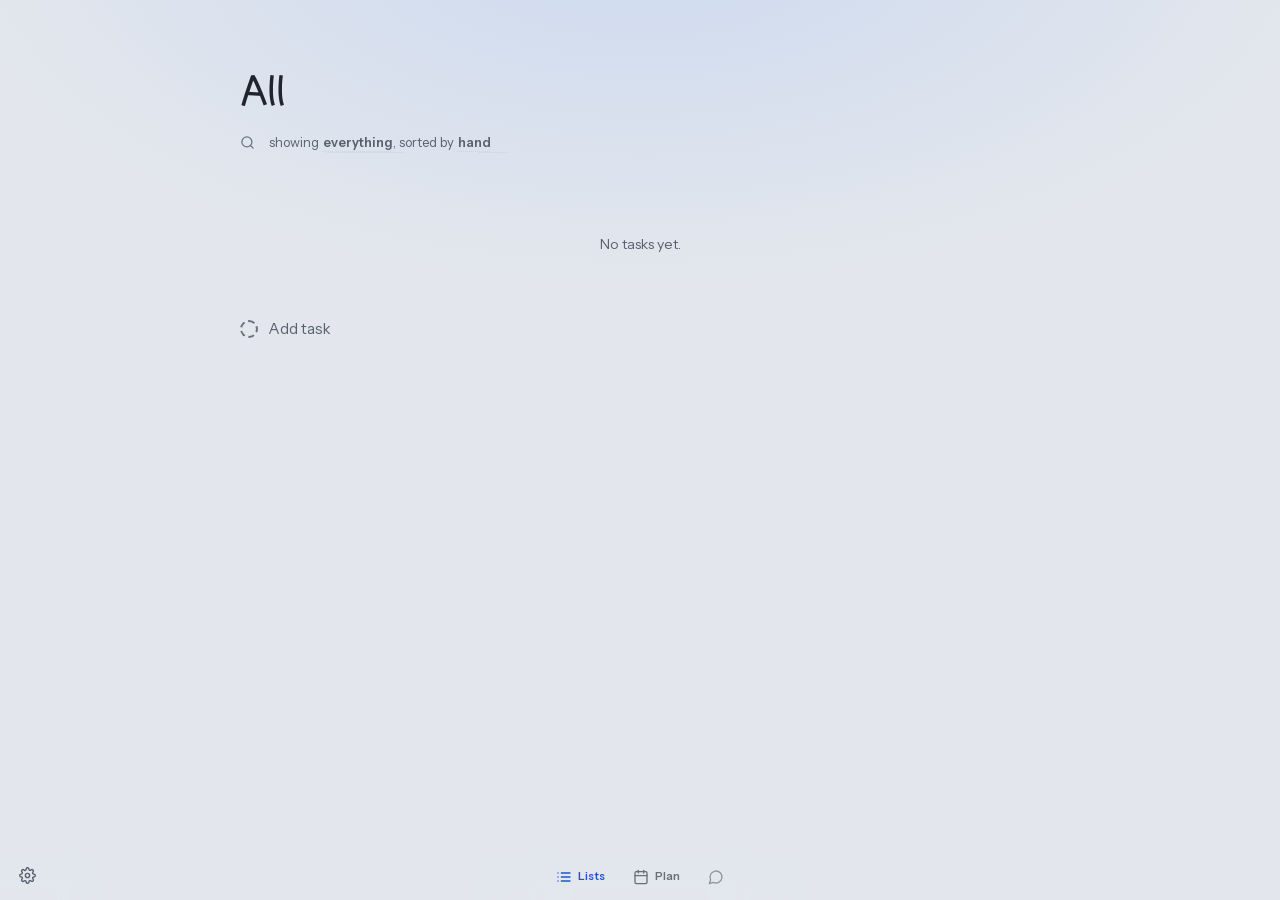
==== commit 1e2a4ada: "chore: deploy 933f307e3" ====
--- a/index.html
+++ b/index.html
@@ -53,8 +53,8 @@
   <symbol id="i-circle" viewBox="0 0 24 24"><circle cx="12" cy="12" r="10"/></symbol>
   <!-- ring = the task check's (18px at stroke 3 = its 2.25px border) -->
   <symbol id="i-steps" viewBox="0 0 24 24"><circle cx="5.5" cy="6.5" r="2.5"/><circle cx="5.5" cy="17.5" r="2.5"/><path d="M5.5 9v6M12 7h9M12 18h9"/></symbol>   <!-- the Steps rail: two nodes joined, i-list-check's lines -->
-  <!-- size = how much of a drink it takes: a sip · a mug · a full cup · two cups. Tabler art; the mug is scaled to
-       its width ceiling and multi is two session cups at .75 offset right+up, so the pair stands a full cup tall. -->
+  <!-- size = how much of a drink it takes: a sip · a mug · a full cup · two cups. Tabler art; the mug is scaled to its
+       width ceiling and multi is two cups at .75 offset right+up, so the pair stands a full cup tall. -->
   <symbol id="i-size-tiny" viewBox="0 0 24 24"><g transform="translate(12,12) scale(1.1444) translate(-12,-12)" stroke-width="1.7476"><path d="M3 14c.83 .642 2.077 1.017 3.5 1c1.423 .017 2.67 -.358 3.5 -1c.83 -.642 2.077 -1.017 3.5 -1c1.423 -.017 2.67 .358 3.5 1 M3 10h14v5a6 6 0 0 1 -6 6h-2a6 6 0 0 1 -6 -6v-5 M16.746 16.726a3 3 0 1 0 .252 -5.555"/><path opacity=".5" d="M8 5a1.4 1.4 0 0 0 -.6 1.2a1.4 1.4 0 0 0 .6 1.2 M12 5a1.4 1.4 0 0 0 -.6 1.2a1.4 1.4 0 0 0 .6 1.2"/></g></symbol>
   <symbol id="i-size-short" viewBox="0 0 24 24"><g transform="translate(12,13.745) scale(1.2222) translate(-12,-12)" stroke-width="1.6364"><path d="M4.083 5h10.834a1.08 1.08 0 0 1 1.083 1.077v8.615c0 2.38 -1.94 4.308 -4.333 4.308h-4.334c-2.393 0 -4.333 -1.929 -4.333 -4.308v-8.615a1.08 1.08 0 0 1 1.083 -1.077 M16 8h2.5c1.38 0 2.5 1.045 2.5 2.333v2.334c0 1.288 -1.12 2.333 -2.5 2.333h-2.5"/></g></symbol>
   <symbol id="i-size-session" viewBox="0 0 24 24"><g transform="translate(12,12) scale(1.2875) translate(-12,-13)" stroke-width="1.5534"><path d="M5 11h14v-3h-14l0 3 M17.5 11l-1.5 10h-8l-1.5 -10 M6 8v-1a2 2 0 0 1 2 -2h8a2 2 0 0 1 2 2v1"/></g></symbol>
@@ -117,9 +117,8 @@
   <!-- one path, four subpaths: the four bars CROSS, and as separate <line>s each crossing paints twice (see i-backlog) -->
   <symbol id="i-proj" viewBox="0 0 24 24"><circle cx="12" cy="12" r="10.5" stroke-width="3"/><path d="M12 12V3a9 9 0 0 1 9 9Z" fill="currentColor" stroke="none"/></symbol>   <!-- a project with no progress to show: the .pring, a quarter done -->
   <symbol id="i-panel-r" viewBox="0 0 24 24"><rect width="18" height="18" x="3" y="3" rx="2"/><path d="M15 3v18"/></symbol>
-  <!-- ONE path, two subpaths — not two <path>s. The row's project chip strokes with a SEMI-TRANSPARENT color, and
-       two separate paints double their alpha wherever they meet (the tray line hits the box walls at x=2/x=22),
-       which reads as dark blobs on the glyph. A single stroke op composites the union once, at one alpha. -->
+  <!-- One path, two subpaths: the project chip strokes with a semi-transparent color, and two separate paints
+       double their alpha where they meet (dark blobs); a single stroke composites the union once. -->
   <symbol id="i-backlog" viewBox="0 0 24 24"><path d="M22 12h-6l-2 3h-4l-2-3H2 M5.45 5.11 2 12v6a2 2 0 0 0 2 2h16a2 2 0 0 0 2-2v-6l-3.45-6.89A2 2 0 0 0 16.76 4H7.24a2 2 0 0 0-1.79 1.11z"/></symbol>
   <symbol id="i-mail" viewBox="0 0 24 24"><rect x="2" y="4" width="20" height="16" rx="2"/><path d="m22 7-8.97 5.7a1.94 1.94 0 0 1-2.06 0L2 7"/></symbol>
   <symbol id="i-reply" viewBox="0 0 24 24"><path d="M20 18v-2a4 4 0 0 0-4-4H4"/><path d="m9 17-5-5 5-5"/></symbol>
@@ -130,7 +129,8 @@
 <symbol id="i-all" viewBox="0 0 24 24"><line x1="8" x2="21" y1="6" y2="6"/><line x1="8" x2="21" y1="12" y2="12"/><line x1="8" x2="21" y1="18" y2="18"/><line x1="3" x2="3.01" y1="6" y2="6"/><line x1="3" x2="3.01" y1="12" y2="12"/><line x1="3" x2="3.01" y1="18" y2="18"/></symbol>
   <symbol id="i-search" viewBox="0 0 24 24"><circle cx="11" cy="11" r="8"/><path d="m21 21-4.3-4.3"/></symbol>
   <symbol id="i-pin" viewBox="0 0 24 24" fill="none" stroke="currentColor" stroke-width="2" stroke-linecap="round" stroke-linejoin="round"><path d="M12 21s-7-6.2-7-11a7 7 0 0 1 14 0c0 4.8-7 11-7 11z"/><circle cx="12" cy="10" r="2.5"/></symbol>
-  <!-- thumbtack tilted ~40° (not the map-pin i-pin; that stays for locations). One fill-only path: a stroked fill doubles a translucent ink (dark --muted) where they overlap -->
+  <!-- thumbtack tilted ~40° (i-pin stays for locations). One fill-only path: a stroked fill doubles a translucent
+       ink where they overlap -->
   <symbol id="i-tack" viewBox="0 0 24 24"><path transform="rotate(40 12 12)" fill="currentColor" stroke="none" d="M8 3h8a1 1 0 0 1 0 2H8a1 1 0 0 1 0-2zM8 4h8v5.77L18.62 15H5.38L8 9.77zM11 14h2v6a1 1 0 0 1-2 0z"/></symbol>
   <symbol id="i-pin-off" viewBox="0 0 24 24" fill="none" stroke="currentColor" stroke-width="2" stroke-linecap="round" stroke-linejoin="round"><path d="M12 21s-7-6.2-7-11c0-1.06.24-2.07.66-2.97M8.5 4.06A7 7 0 0 1 19 10c0 2.05-1.28 4.42-2.8 6.5"/><circle cx="12" cy="10" r="2.5"/><line x1="3" y1="3" x2="21" y2="21"/></symbol>
   <!-- lock: fill-only, shackle and body meet edge to edge (paint over paint doubles a translucent ink, like i-tack); the shackle is its own path so hover can lift it (overflow: past the viewBox); square top corners keep the sides flush with the shackle. 19 wide, 24 tall; up 4/3 so its ink mass centers on the box; joint and shift are multiples of 4/3, whole pixels in an 18px box at 1-3x (no seam) -->
@@ -185,12 +185,13 @@
     </div>
 
     <!-- ── List controls: search, sentence, menus ── -->
-    <!-- Lists view controls: search + sort + quick-filters, above the task list.
-         Sort/filter state is global + persisted; completed tasks are hidden by default and shown in a section below the add button.
-         gap-6: the outdented search glyph sits over the checks, so the sentence starts on the row titles' column. -->
-    <!-- .crowded (2+ tokens) / phone: the row NEVER wraps — search yields, then the measured shed ladder
-         (_fitControls; re-run by x-effect when what the line holds changes, @transitionend when the search width does).
-         A microtask, not $nextTick: Alpine holds nextTicks while any x-transition starts, so a stale shed painted for frames and the word moved under a tap -->
+    <!-- Lists view controls: search + sort + quick-filters, above the task list. Sort/filter state is global +
+         persisted. gap-6: the outdented search glyph sits over the checks, so the sentence starts on the row
+         titles' column. -->
+    <!-- .crowded (2+ tokens) / phone: the row never wraps: search yields, then the measured shed ladder
+         (_fitControls; re-run by x-effect when the line's contents change, @transitionend when the search width
+         does). A microtask, not $nextTick: Alpine holds nextTicks while an x-transition starts, so a stale shed
+         would paint -->
     <div class="list-controls flex items-center gap-6" x-ref="lc" :class="{ crowded: qfFacets() >= 2 }" x-show="!sel.length"
          x-effect="qfFragments(); listSearchOpen; listQ; sortBy; groupBy; sel.length; queueMicrotask(() => _fitControls())" @transitionend="$event.propertyName === 'width' && _fitControls()">
       <!-- search rests as a bare icon; the input unfolds on click, `/` or ⌘F and collapses when empty on blur -->
@@ -205,8 +206,8 @@
                @blur="if (!listQ) listSearchOpen = false">
       </div>
 
-      <!-- Hearthsay sentence: the row reads as prose — "showing everything · sorted by hand". Words open menus;
-           active filters grow into colored tokens with their own ×. State + persistence unchanged (qf*/sortBy). -->
+      <!-- Hearthsay sentence: the row reads as prose ("showing everything · sorted by hand"). Words open menus;
+           active filters grow into colored tokens with their own ×. -->
       <div class="ls-sent flex items-center">
         <span class="ls-verb">showing</span>
         <!-- subject/+and… toggle via x-if, not x-show — x-show effects go stale in the e2e webview (see ui-conventions) -->
@@ -214,8 +215,8 @@
           <button type="button" class="ls-word ls-subj" data-sk="Filter tasks"
                   @click.stop="listMenu = listMenu === 'add' ? null : 'add'" x-text="'everything'" aria-label="Filter tasks" aria-haspopup="menu" :aria-expanded="listMenu === 'add'"></button>
         </template>
-        <!-- One token per facet, from qfFragments(). Connectives ("in", "due") live OUTSIDE the token so the
-             line reads as honest prose; .ls-frag is display:contents so both stay flex children of the bar. -->
+        <!-- One token per facet, from qfFragments(). Connectives ("in", "due") live outside the token so the line reads
+             as prose; .ls-frag is display:contents so both stay flex children of the bar. -->
         <template x-for="f in qfFragments()" :key="f.k">
           <span class="ls-frag">
             <template x-if="'verb' in f"><span class="ls-verb" x-text="f.verb"></span></template>
@@ -322,8 +323,8 @@
     </div>
 
     <!-- ── Multi-task edit bar + task list ── -->
-    <!-- Multi-task edit bar: REPLACES the filter bar while a selection is active (swap, not stack). Calm idiom:
-         faint fills + radius, one accent, no hard boxes. Each action applies to ALL selected as ONE undoable composite. -->
+    <!-- Multi-task edit bar: replaces the filter bar while a selection is active. Each action applies to all selected
+         as one undoable composite. -->
     <div class="sel-bar flex items-center gap-4" x-show="sel.length > 0" x-cloak
          x-transition:enter="sel-anim" x-transition:enter-start="sel-hide" x-transition:enter-end="sel-show"
          x-transition:leave="sel-anim" x-transition:leave-start="sel-show" x-transition:leave-end="sel-hide">
@@ -377,7 +378,7 @@
       </div>
     </div>
 
-    <!-- Today's plan atop All: what has a time today, as the Day view shows it (Things' events box); gone when nothing is placed -->
+    <!-- Today's plan atop All: what has a time today, as the Day view shows it; gone when nothing is placed -->
     <template x-if="navSel.type === 'all'"><div class="plan-box" x-html="planBoxHtml()"></div></template>
 
     <div class="empty flex-col items-center gap-6" x-show="visibleRows().length === 0 && !sections().length && !composer.open && !((showCompleted || qfArchived) && completedRows().length)">
@@ -449,8 +450,8 @@
     <ul class="list flex-col" x-effect="paintSel()" x-init="initListSort($el)"
         @mouseover="listOver($event)" @mouseleave="clearHover()" @click="listClick($event)" @contextmenu="rowMenuOpen($event)"
         @dragstart="listDragStart($event)" @dragenter.prevent="listDragOver($event)" @dragover.prevent="listDragOver($event)" @dragleave="listDragLeave($event)" @drop.prevent="listDrop($event)" @dragend="dragEnd()">
-      <!-- direct innerHTML (not x-html): x-html walks ~9000 nodes for Alpine directives — rows carry none -->
-      <!-- preserve the scroller position across rebuilds: replacing every row (esp. while the composer's edit-row is mid-list) otherwise clamps scrollTop to 0 -->
+      <!-- direct innerHTML (not x-html): x-html walks ~9000 nodes for Alpine directives, rows carry none -->
+      <!-- keeps the scroller position across rebuilds: replacing every row would clamp scrollTop to 0 -->
       <div class="rows" x-effect="renderRows($el, listHtml())"></div>
 
       <!-- drop ghost: flex order (rows i*2); left edge = landing depth (shallower = outdent vs reorder) -->
@@ -512,7 +513,7 @@
         <div class="pop area-autocomplete link-autocomplete" x-cloak :class="{ strip: phoneDock() }" :style="pickerStyle(linkPicker())" @click.document="linkPicker() && outside($event, $el) && (needsPicker.open = nbyPicker.open = false)">
           <template x-for="(r, i) in linkOptions()" :key="r.t.id">
             <!-- optional-chained: x-for re-evaluates a row's bindings on the frame the picker closes, when
-                 linkPicker() is already null (Alpine Expression Error, harmless but printed) -->
+                 linkPicker() is already null (a harmless but printed Alpine error) -->
             <button type="button" class="pop-item" :class="{ hot: i === linkPicker()?.sel }"
                     @click="pickLink(r.t.id)" @mousemove="linkPicker() && (linkPicker().sel = i)">
               <!-- the task's OWN checkbox (shared builder), not the relation stop sign, which reads as archived -->
@@ -526,7 +527,8 @@
             <button type="button" class="pop-item" :class="{ hot: i === locPicker.sel }"
                     @click="pickPill('loc', l.name)" @mousemove="locPicker.sel = i">
               <svg class="ico"><use href="#i-pin"/></svg><span class="nm truncate" x-text="l.name"></span>
-              <!-- how many open tasks already wait there: places are for batching, not just labeling; closed, it counts nothing (a tick would re-scan every task) -->
+              <!-- how many open tasks already wait there; closed, it counts nothing (a tick would re-scan every
+                   task) -->
               <span class="rt" x-text="locPicker.open && locOpenCount(l.id) || ''"></span>
             </button>
           </template>
@@ -538,7 +540,7 @@
         <div class="desc" x-ref="desc" x-show="!notesHidden()" contenteditable="plaintext-only" role="textbox" aria-multiline="true" aria-label="Description"
              data-placeholder="Description" @beforeinput="liveBeforeInput($event)" @input="onDescInput($event)" @compositionend="onDescInput()"
              @keydown="descKeydown($event)" @paste="descPaste($event)" @copy="descCopy($event)" @cut="descCopy($event)"></div>
-        <!-- Relation and file chips, shown under the description so they're easy to see (add more via ⋯ Relations, a drop or a paste) -->
+        <!-- Relation and file chips under the description (add more via ⋯ Relations, a drop or a paste) -->
         <div class="composer-rels" x-show="relChips().length || editingTask()?.attachments?.length || composerFiles().length">
           <template x-for="r in relChips()" :key="r.type + r.id">
             <span class="rel-chip" :class="[r.type, r.done && 'done']">
@@ -557,11 +559,12 @@
               <button type="button" class="drop" @click="dropPending(f)" :aria-label="'Remove ' + f.name"><svg class="ico" aria-hidden="true"><use href="#i-x"/></svg></button></span>
           </template>
         </div>
-        <!-- Inline subtasks / checklist entries (Things-style), directly below the description -->
+        <!-- Inline subtasks / checklist entries, directly below the description -->
         <div class="composer-entries flex-col" x-show="!notesHidden()" @copy="chkCopy($event)" @pointermove="chkDragOut($event)" @click.document.capture="pop === 'kind' && !$event.target.closest('.ghost > .ghost-check') && popAway('kind', $event)">
-          <!-- The subtask ghost's ONE element — never re-created, so a subtask landing mid-typing can't tear it from under the caret: the
-               empty state's "ghost OR ghost" row, else the head of the subtask list (Tab from the description lands on it first; new
-               subtasks land right below it). Rows are plain DOM painted by paintSubs from draft.subs (keyed by task id), their events delegated here. -->
+          <!-- The subtask ghost is one element, never re-created, so a subtask landing mid-typing can't tear it
+               from under the caret: the empty state's "ghost OR ghost" row, else the head of the subtask list (Tab
+               from the description lands on it first). Rows are plain DOM painted by paintSubs from draft.subs,
+               events delegated here. -->
           <div :class="shownSubs().length ? 'entry-list flex-col' : 'entry-empty'" x-show="shownSubs().length || !draft.checklist.length"
                x-init="initEntrySort($el, 'sub')" x-effect="paintSubs($el)"
                @click="subRowEv($event)" @focus.capture="subRowEv($event)" @blur.capture="subRowEv($event)" @input="subRowEv($event)" @beforeinput="subRowEv($event)" @keydown="subRowEv($event)" @paste="subRowEv($event)">
@@ -584,7 +587,8 @@
               </div>
             </template>
           </div>
-          <!-- ghost first (in DOM AND on screen) → open items → done items (checklistRows sorts after hold release). Ghost-first DOM = Tab from the description lands on the "new item" box before the existing rows. -->
+          <!-- ghost first (in DOM and on screen) → open items → done items (checklistRows sorts after hold
+               release); Tab from the description lands on the "new item" box first. -->
           <!-- shown whenever it holds anything, subtasks or not: a checklist beside subtasks (a drag in, a sync, a convert landing under a reopened draft) is never hidden -->
           <template x-if="draft.checklist.length">
             <!-- grip only while editing a SAVED task: a not-yet-created task has no order worth preserving -->
@@ -595,8 +599,8 @@
                 <span class="chk-rect ghost-check" :class="{ plain: chkPlain() }" x-bind="kindBox"></span>
                 <textarea class="entry-txt chk-ghost-ta" rows="1" :placeholder="chkSteps() ? 'Add step' : 'New checklist item'" x-model="chkGhost" @keydown="entryKey($event)" @keydown.enter="ghostEnter($event)" @keydown.escape="chkGhostEsc($event)" @paste="chkPaste($event)" @keydown.stop></textarea>
               </div>
-              <!-- The ghost doubles as find: matches float to the top + highlight (display only — stored order
-                   untouched, nothing hidden); grips drop while the order is temporary. Enter still adds. -->
+              <!-- The ghost doubles as find: matches float to the top + highlight (display only, stored order
+                   untouched); grips drop while the order is temporary. Enter still adds. -->
             </div>
           </template>
           <!-- a phone's ghost box: what the ghost row adds (kindBox) -->
@@ -608,8 +612,8 @@
         </div>
         <!-- ── Composer opts: teleported pickers ── -->
         <!-- pickers gated in x-if so Alpine doesn't init the whole block at boot; each teleported pop is gated
-             AGAIN on its own open flag, so a composer open builds the visible card only (~950 fewer nodes,
-             ~200 fewer listeners) and each picker pays its own mount the first time it is opened -->
+             again on its own open flag, so a composer open builds the visible card only (~950 fewer nodes, ~200
+             listeners) -->
         <div class="composer-dock">   <!-- chips + actions: one block, so a phone can dock them above the keyboard (styles .composer-dock) -->
         <template x-if="composer.open">
         <div class="composer-opts flex items-center" x-init="barFit($el)">
@@ -660,8 +664,8 @@
                 <button type="button" class="pop-item" :class="{ on: sizeNow() === 'session' }" @click="setSize('session')"><svg class="ico"><use href="#i-size-session"/></svg>Session <i>one sitting</i><span class="rt">½–1 h</span></button>
                 <button type="button" class="pop-item" :class="{ on: sizeNow() === 'multi' }" @click="setSize('multi')"><svg class="ico"><use href="#i-size-multi"/></svg>Multi <i>spread across days</i><span class="rt">2 h+</span></button>
               </div>
-              <!-- Exact minutes: one field, no wheels. Type a number → Enter commits and closes; empty commits
-                   nothing (the ladder pick stands). The ladder writes it too, so the two never disagree. -->
+              <!-- Exact minutes: one field, no wheels. Enter commits and closes; empty commits nothing (the ladder pick
+                   stands). The ladder writes it too, so the two never disagree. -->
               <label class="hmrow"><svg class="ico"><use href="#i-clock"/></svg>Exactly
                 <input class="inp durx" inputmode="numeric" placeholder="–" :value="draft.durMin || ''" @beforeinput="/\D/.test($event.data ?? '') && $event.preventDefault()"
                        @keydown.stop @keydown.enter.prevent.stop="setDur(Math.max(0, +$el.value || 0)); pop = null" @change="setDur(Math.max(0, +$el.value || 0))">min</label>
@@ -684,7 +688,8 @@
               <span x-text="dlLabel()"></span>
             </button>
           </div>
-          <!-- the time popover, opened by a repeat statement's [at …] chip — fixed to the viewport so it can sit over the teleported .pop -->
+          <!-- the time popover, opened by a repeat statement's [at …] chip; fixed to the viewport so it can sit
+               over the teleported .pop -->
           <template x-if="pzpop"><template x-teleport="body"><div class="pop pz-pop" :class="{ dock: popDock }" :style="pzpop.style" @click.stop @click.outside="pzpop = null">
             <template x-for="o in pausePicks()" :key="o.label"><button type="button" class="pop-item" @click="pauseUntil(o.iso)"><span x-text="o.label"></span><span class="rt" x-text="fmt(o.iso)"></span></button></template>
             <button type="button" class="pop-item" @click="pzpop = null; pausePicking = true">Pick a day</button>
@@ -705,7 +710,8 @@
             <button type="button" class="pop-item clear tx" @click="timeSet(''); tpop = false"><svg class="ico"><use href="#i-x"/></svg>no time</button>
           </div></template></template>
           <!-- Reminders: the list looks, the setter sets; one title row on both, the bell turning into Back.
-               Severity is the lead icon's SHAPE; a self-repeating reminder shows the repeat switch instead, and tapping it pauses. -->
+               Severity is the lead icon's shape; a self-repeating reminder shows the repeat switch instead (tap
+               pauses). -->
           <div class="field" @click.document.capture="pop === 'rem' && outside($event, $el) && popAway('rem', $event)">
             <button type="button" class="chip chip-rem inline-flex items-center" :class="{ set: draft.reminders.length, open: pop === 'rem' }" title="Remind" aria-haspopup="dialog" :aria-expanded="pop === 'rem'" @click="togglePop('rem', $el)">
               <svg class="ico"><use :href="draft.reminders.length ? '#i-bell-fill' : '#i-bell'"/></svg>
@@ -978,7 +984,8 @@
           </div>
         </div>
         </div>
-        <!-- a phone's pop covers most of the screen: the scrim takes the tap that dismisses it (popAway closes), like a sheet's backdrop; outside the dock, whose clip-path would clip it -->
+        <!-- a phone's pop covers most of the screen: the scrim takes the tap that dismisses it; outside the dock,
+             whose clip-path would clip it -->
         <template x-if="pop && narrow"><div class="pop-scrim"></div></template>
         </div>
       </form>
@@ -989,8 +996,8 @@
     <!-- Full ghost task row (keeps the .add-task-btn hook): looks like an empty task row; click opens the composer -->
     <button class="add-task-btn flex items-center gap-10" x-ref="addRow" data-sk="New task" x-show="!composer.open || editing" @click="startAdd()"><span class="ghost-check"></span><span class="ghost-title">Add task</span></button>
 
-    <!-- Completed tasks: a section BELOW the add button so the button stays visible and completed items are clearly separated. -->
-    <!-- Done: a real task list (same row components) so subtasks show and the composer can relocate in + open inline. -->
+    <!-- Completed tasks sit below the add button so it stays visible. A real task list (same row components):
+         subtasks show and the composer can open inline. -->
     <div class="list-done" x-show="(showCompleted || qfArchived) && completedRows().length" x-cloak>
       <div class="list-done-head flex items-center gap-6"><span x-text="showCompleted && qfArchived ? 'Done &amp; Archived' : qfArchived ? 'Archived' : 'Done'"></span><span class="list-done-n" x-text="completedRows().length"></span><span class="head-rule"></span></div>
       <ul class="list flex-col" @mouseover="listOver($event)" @mouseleave="clearHover()" @click="listClick($event)" @contextmenu="rowMenuOpen($event)">
@@ -1029,13 +1036,12 @@
         </template>
       </div>
     </div>
-    <!-- Peek Pane: drag a row and today's REAL day column docks in from the right — drop on the grid =
-         timed schedule (est as duration), drop on the all-day strip = all-day, drop back in the list = reorder.
-         Fixed overlay (move-rail pattern): never reflows the list mid-drag. Children reuse the cl-* vocabulary and
-         the week column's item look (clEvClass/clBlkClass/clDlClass + styles); inert — no drag, click or check. -->
+    <!-- Peek Pane: drag a row and today's real day column docks in from the right: drop on the grid = timed schedule
+         (est as duration), on the all-day strip = all-day, back in the list = reorder. Fixed overlay, never reflows
+         the list mid-drag. Children reuse the cl-* vocabulary and the week column's item look; inert. -->
     <aside class="peek" :class="{ on: peekOn() }" aria-label="Schedule" @dragover="peekEdge($event)" @dragleave="$el.contains($event.relatedTarget) || _peekCancelEdge()">
       <div class="peek-panel flex-col">
-      <!-- edge-dwell paging affordances: glow + rotated target-day label; the charge bar fills over the dwell so the hold is FELT -->
+      <!-- edge-dwell paging affordances: glow + rotated target-day label; the charge bar fills over the dwell -->
       <div class="peek-eg l" x-show="dragId && peekCanBack()" :class="{ hot: peekEdgeHot === 'prev' }"><span class="peek-eg-lbl" x-text="peekEdgeLabel(-1)"></span></div>
       <div class="peek-eg r" x-show="dragId" :class="{ hot: peekEdgeHot === 'next' }"><span class="peek-eg-lbl" x-text="peekEdgeLabel(1)"></span></div>
       <template x-for="col in peekOn() ? [peekCol()] : []" :key="'peek' + col.iso">
@@ -1112,8 +1118,7 @@
         </button></template>
       </div>
       <!-- outside .cl-bar: backdrop-filter creates a containing block, trapping position:fixed children -->
-      <!-- ONE row of chips on the title's baseline. No ‹ › steppers: scrolling IS how you move
-           through time here, and two buttons that duplicate a gesture you already make are just noise.
+      <!-- One row of chips on the title's baseline; no ‹ › steppers, scrolling moves through time.
            Views abbreviate to single letters so the whole cluster fits the line. -->
       <template x-if="!narrow">   <!-- on a phone the bar is title-only: views + actions live in the dot strip (dotStripHtml seg) -->
       <div class="cl-actions flex gap-8">
@@ -1132,8 +1137,8 @@
       <!-- over-header zone title overlay; top set IMPERATIVELY on scroll (_clPositionZone) — reactive top lags a frame -->
       <div class="cl-mtitles overlay" x-ref="clMtitlesBox">
         <template x-for="t in (clView === 'month' ? clZoneTitles() : _periodZoneTitles())" :key="t.name">
-          <!-- NO :style top or :class — _clPositionZone is the single writer of top and .at-bar. A second writer on top leaves a
-               title entering or leaving the list at a stale y for a frame (the teleport). -->
+          <!-- No :style top or :class: _clPositionZone is the single writer of top and .at-bar; a second writer
+               leaves a title entering or leaving the list at a stale y for a frame. -->
           <div class="cl-mtitle" :data-name="t.name"><span class="cl-dn-t" x-text="clSplitTitle(t.name)[2]"></span><span x-text="clSplitTitle(t.name)[0]"></span><span class="cl-yr" x-text="clSplitTitle(t.name)[1]"></span></div>
         </template>
       </div>
@@ -1144,9 +1149,10 @@
         <template x-for="w in clHeadCells()" :key="w.key">
           <div class="cl-wh" :class="{ today: w.today, weekend: w.weekend }">
             <template x-if="!w.day"><span x-text="w.name"></span></template>
-            <!-- a week day's slot IS its name field, always an input (no swap to misalign); the weekday is the placeholder.
-                 Value written only while unfocused, so a re-render never eats the caret. A week move or a view switch removes the head;
-                 x-for strips Alpine's listeners first, so _clSetPos and clSetView blur it (_clSaveName) before, and @change still saves. -->
+            <!-- a week day's slot is its name field, always an input (no swap to misalign); the weekday is the
+                 placeholder. Value written only while unfocused, so a re-render never eats the caret. A week move
+                 or view switch removes the head; x-for strips Alpine's listeners first, so _clSetPos and clSetView
+                 blur it (_clSaveName) before. -->
             <template x-if="w.day"><input class="cl-wh-n" spellcheck="false" autocomplete="off" :placeholder="w.name" :aria-label="'Name ' + w.name + ' ' + w.day"
               x-effect="document.activeElement !== $el && ($el.value = clDayLabel(w.key))" @keydown.enter.prevent="$el.blur()"
               @keydown.escape.prevent.stop="$el.value = clDayLabel(w.key); $el.blur()" @change="clSetDayLabel(w.key, $el)"></template>
@@ -1166,15 +1172,15 @@
           <template x-for="wk in clWeeks()" :key="wk.key">
             <div class="cl-wk" x-detach :style="'top:calc(var(--rowh) * ' + wk.key + ')' + ((clVT && clView === 'month' && wk.key === clAnchorIdx()) ? ';view-transition-name:cl-active-week' : '')" @click="clOpenWeekRow(wk.key)">
               <template x-for="c in wk.days" :key="c.iso">
-                <!-- out-of-month is a data ATTRIBUTE, not a class: clFocusYM flips at every month boundary (~4-7× a
-                     fling) and Alpine's :class path clears and re-adds, rewriting all ~190 cells' class twice per flip.
-                     The generic attribute path is diff-guarded, so only the ~60 cells that really change write anything.
-                     clDimYM, not clFocusYM: it holds while fast, when .cl-fast lifts the dim and a flip would show nothing. -->
+                <!-- out-of-month is a data attribute, not a class: Alpine's :class path clears and re-adds,
+                     rewriting all ~190 cells' class twice per clFocusYM flip; the attribute path is diff-guarded,
+                     so only ~60 cells write. clDimYM, not clFocusYM: it holds while fast, when .cl-fast lifts the
+                     dim and a flip would show nothing. -->
                 <div class="cl-cell" :class="{ today: c.today, weekend: c.weekend }" :data-out="c.ym !== clDimYM ? 1 : 0" @click="narrow && ($event.stopPropagation(), clOpenDay(c.iso))" @dragover.prevent @dragenter.prevent="_clDropCell($el); clDropPreview = null" @drop="clDropOn($event, c.iso)">
                   <div class="cl-date flex items-center gap-4" role="button" :tabindex="c.iso === (clDayInView || clDayFocus || _nowDay) ? 0 : -1" :aria-label="c.label" @keydown="clKeyActivate($event)" @click.stop="clOpenDay(c.iso)"><span class="cl-mlabel" x-show="c.mlabel" x-text="c.mlabel"></span><span class="cl-dn" x-text="clDayLabel(c.iso)"></span><span class="cl-dnum" x-text="c.day"></span></div>
                   <div class="cl-chips flex-col min-w-0 gap-2">
-                    <!-- a chip has NO click of its own: it is part of its day, so the click is the day's (a side panel
-                         would cover the very day you are looking at), and no Tab stop either. Drag and the checkbox still work. -->
+                    <!-- a chip has no click of its own: the click is its day's (a side panel would cover the day
+                         you are looking at), and no Tab stop either. Drag and the checkbox still work. -->
                     <template x-for="(it, ix) in c.items.slice(0, c.shown)" :key="it.kind+it.id+ix">
                       <div class="cl-chip flex items-center min-w-0" :class="it.pad ? 'cl-span cl-pad' : clChipCls(it)" :draggable="!it.pad && !!_dndKind(it.kind)" @dragstart.stop="clDragStart($event, _dndKind(it.kind), it.id, it.start)" @dragend="clDragEndSchedule()" :style="'--cc:' + clItemColor(it)"><template x-if="clIsTask(it) && it.spanStart !== false"><span x-html="clCheckHtml(it)" @click.stop="clToggleTask(it.id)"></span></template><template x-if="it.kind === 'task-deadline'"><svg class="ico cl-dl-ico"><use href="#i-flag"/></svg></template><span class="cl-chip-t grow min-w-0 truncate" :style="'--cl-label-days:' + (it.labelDays || 1) + ';--cl-label-cap:' + (it.labelCap || 0)" x-text="it.spanStart === false && !c.first ? '' : (it.spanStart === true && !it.allDay ? clAgTime(_clMin(it.start)) + ' ' : '') + it.title"></span></div>
                     </template>
@@ -1188,10 +1194,10 @@
       </div>
 
 
-      <!-- The two chrome rails, drawn per week from ONE template: the ALL-DAY rail pinned under the weekday row
-           (whole-day claims as titles, due marks below them) and the DEADLINE rail pinned above the nav, where
-           the day ends. Timed work keeps the timeline; these carry everything it has no hour to put. Rendered
-           twice — the pinned week and the next one, which rides the boundary between them (_clAdPaint). -->
+      <!-- The two chrome rails, drawn per week from one template: the all-day rail pinned under the weekday row
+           (whole-day claims as titles, due marks below) and the deadline rail pinned above the nav. Timed work
+           keeps the timeline; these carry what has no hour. Rendered twice: the pinned week and the next, riding
+           the boundary (_clAdPaint). -->
       <div class="cl-adwrap" x-ref="clAd" x-cloak x-effect="clAdPages() && $nextTick(() => _clAdSync())"
            :style="'display:' + (clView === 'week' ? 'block' : 'none')">
         <!-- the departing week recedes: a wash whose floor IS the week boundary (see _clAdPaint) -->
@@ -1220,7 +1226,7 @@
           <template x-for="col in pg.cols" :key="'dr'+col.iso">
             <div class="cl-dlrail-c flex-col min-w-0">
               <template x-for="m in col.deadlines" :key="'dr'+m.id">
-                <button type="button" class="cl-dl-t flex items-center min-w-0" :class="(m.start.length > 10 ? 'at' : '') + clTaskState(m)" :style="'--cc:' + clItemColor(m)" :title="'Deadline: ' + m.title + ', ' + clDlWhen(m)" @click.stop="clItemClick(m)"><svg class="ico cl-dl-ico"><use href="#i-flag"/></svg><span class="truncate" x-text="m.title"></span><span class="cl-dl-w" x-text="clDlLeft(m)"></span></button>
+                <button type="button" class="cl-dl-t flex items-center min-w-0" draggable="true" @dragstart.stop="clDragStart($event, 'deadline', m.id, m.start)" @dragend="clDragEndSchedule()" :class="(m.start.length > 10 ? 'at' : '') + clTaskState(m)" :style="'--cc:' + clItemColor(m)" :title="'Deadline: ' + m.title + ', ' + clDlWhen(m)" @click.stop="clItemClick(m)"><svg class="ico cl-dl-ico"><use href="#i-flag"/></svg><span class="truncate" x-text="m.title"></span><span class="cl-dl-w" x-text="clDlLeft(m)"></span></button>
               </template>
             </div>
           </template>
@@ -1231,9 +1237,8 @@
       <!-- WEEK / DAY: one continuous timeline; each block is a 24h day/week whose top border is the 12am rule -->
       <div class="cl-pages" :class="{ single: clView === 'day' }" :style="'display:' + (clView === 'week' || clView === 'day' ? 'block' : 'none') + ';--clhh:' + clHourH + 'px;--ph:' + clPeriodH() + 'px'" x-ref="clPages" @wheel="clPagesWheel($event)"
            @pointerdown="clPagesTouch($event)" @pointermove="clPagesTouch($event)" @pointerup.window="clPagesTouch($event)" @pointercancel.window="clPagesTouch($event)">
-        <!-- No scroller: --pf is the position in PERIODS and the transform is its only rendering. Written
-             IMPERATIVELY by _clPaint (never bound): a binding here puts an Alpine flush on every wheel event,
-             main-thread work per frame that is felt as lag. -->
+        <!-- No scroller: --pf is the position in periods and the transform is its only rendering. Written imperatively
+             by _clPaint, never bound: a binding puts an Alpine flush on every wheel event, felt as lag. -->
         <div class="cl-pages-inner" x-ref="clInner">
         <template x-for="pg in clBlocks()" :key="pg.key">
           <div class="cl-period-block" :style="'top:calc(var(--ph) * ' + pg.rel + ');height:var(--ph)' + (clVT && clView === 'week' && pg.key === clAnchorIdx() ? ';view-transition-name:cl-active-week' : '')" :inert="clView === 'day' && pg.key !== _periodIdx(_clDate())">   <!-- inert: a Day page beside today is only clipped off (its tail sits under the header), so Tab and taps skip it -->
@@ -1257,8 +1262,8 @@
                 <template x-for="h in clHours()" :key="'g'+h"><div class="cl-hour grow"><span x-text="clHourLabel(h)" x-show="!clNowCuts(h, pg.cols.find(c => c.today))"></span></div></template>
                 <!-- the live clock rides the gutter opposite the now line — time made readable, not just marked -->
                 <div class="cl-now-pill" :style="clNowAt(pg.cols.find(c => c.today), '--now')" x-text="clNowLabel(pg.cols.find(c => c.today))"></div>
-                <!-- and while placing, the landing time reads out in that same column, so you aim by the clock; max(9px): at 00:00 it
-                     hangs below the day's top rule (as the tail ghost does), not half under the pinned weekday row -->
+                <!-- while placing, the landing time reads out in that column; max(9px): at 00:00 it hangs below the
+                     day's top rule (as the tail ghost does), not half under the pinned weekday row -->
                 <div class="cl-drop-clock" :style="'display:' + (clDropPreview?.clock && pg.cols.some(c => c.iso === clDropPreview.iso) ? 'block' : 'none') + ';top:max(9px, ' + (clDropPreview ? clDropPreview.min / 14.4 : 0) + '%)'" x-text="clDropPreview?.clock"></div>
               </div>
               <template x-for="(col, ci) in pg.cols" :key="'c'+col.iso">
@@ -1277,10 +1282,9 @@
                   <!-- the draft's ghost: the tile it will be, ringed; no x-show: a string :style overwrites its display:none -->
                   <div class="cl-block-drag" :class="eventEdit?.draft ? 'cl-event' : 'cl-block'" :style="clDraftBand(col.iso)"><template x-if="eventEdit?.draft"><span class="cl-event-b"><span class="cl-event-t" x-text="eventEdit.title"></span><span class="cl-event-tm" x-text="clDraftTime()"></span></span></template><template x-if="blockEdit?.draft"><span class="cl-blk-t" x-text="blockEdit.title"></span></template><span class="cl-grip t"></span><span class="cl-grip b"></span></div>
                   <!-- elapsed time recedes: today up to now, and every day already behind us -->
-                  <!-- DEADLINE: a rule across the day at the hour it bites, the runway above it darkening
-                       toward it. The label is STICKY to the bottom of the scroller, so a deadline can never be
-                       scrolled out of sight — it rides the bottom edge and lands on its own rule when you
-                       reach that hour. Drawn in BOTH all-day modes: this is about WHEN, not about the day. -->
+                  <!-- DEADLINE: a rule across the day at the hour it bites, the runway above it darkening toward it.
+                       The label sticks to the bottom of the scroller so a deadline is never scrolled out of sight, and
+                       lands on its own rule at that hour. Drawn in both all-day modes. -->
                   <template x-for="(m, mi) in col.deadlines" :key="'dl'+m.id">
                     <div class="cl-dl" :class="clDlClass(m, mi)" :style="'--cc:' + clItemColor(m) + ';height:' + clDlPct(m) + '%'"></div>
                   </template>
@@ -1289,7 +1293,7 @@
                   <!-- everything planned for this day is done — the column warms instead of going blank -->
                   <template x-if="col.cleared"><div class="cl-cleared"><span class="cl-cleared-t" x-text="col.cleared.label"></span></div></template>
                   <template x-for="(p, ix) in col.timed" :key="p.it.kind+p.it.id+ix">
-                    <div class="cl-event" :class="clEvClass(p)" role="button" tabindex="0" draggable="true" @dragstart.stop="clDragStart($event, _dndKind(p.it.kind), p.it.id, p.it.start)" @dragend="clDragEndSchedule()" @keydown="clKeyActivate($event)" @click.stop="p.it.kind === 'task-block' ? clOpenTaskSide(p.it.id) : clItemClick(p.it, true)" :style="clEvStyle(p, ix)">
+                    <div class="cl-event" :class="clEvClass(p)" :data-g="/^g:/.test(p.it.id) ? p.it.id : null" :data-at="p.it.start" role="button" tabindex="0" draggable="true" @dragstart.stop="clDragStart($event, _dndKind(p.it.kind), p.it.id, p.it.start)" @dragend="clDragEndSchedule()" @keydown="clKeyActivate($event)" @click.stop="p.it.kind === 'task-block' ? clOpenTaskSide(p.it.id) : clItemClick(p.it, true)" :style="clEvStyle(p, ix)">
                       <template x-if="p.it.kind === 'task-block'"><span x-html="clCheckHtml(p.it,'cl-evt-check')" @click.stop="clToggleTask(p.it.id)"></span></template>
                       <span class="cl-event-b"><span class="cl-event-t"><template x-if="p.it.importance === 'must' || p.it.importance === 'focus'"><svg class="ico cl-event-imp" :style="'color:' + pc(p.it.importance)"><use href="#i-prio-fill"/></svg></template><span x-text="p.it.title"></span></span><span class="cl-event-tm"><span x-text="clTimeLabel(p.it)"></span><template x-if="clAsks(p.it)"><b class="cl-ask">Going?</b></template></span></span>
                     </div>
@@ -1303,8 +1307,8 @@
         </div>
       </div>
 
-      <!-- staging tray: what still needs a slot (slipped + unscheduled). What IS scheduled is the timeline's job,
-           never listed here twice. Composer relocates in here when editing. -->
+      <!-- staging tray: what still needs a slot (slipped + unscheduled); what is scheduled is the timeline's job.
+           Composer relocates in here when editing. -->
       <aside class="cl-side" :class="{ open: clSideVisible() }" :inert="!clSideVisible()">   <!-- closed, it is only slid off: inert keeps Tab from reaching it and sliding the calendar sideways -->
         <div class="cl-side-top" @pointerdown="clSheetDown($event)" @pointermove="sheetMove($event)" @pointerup="sheetUp($event)" @pointercancel="sheetUp($event)"></div>
         <!-- the one real composer, for a task with no row shown here; a row's opens at its row (relocateComposer) -->
@@ -1381,16 +1385,16 @@
     <!-- ── Canvas dots + settings + overview deck + nav popovers ── -->
      <div class="canvas-dots" :class="clShowToday() ? '' : 'no-today'" @click="dotStripClick($event)" @touchend="if (drag.held) { drag.held = false; $event.preventDefault() }"
           x-html="dotStripHtml(surfaceOrder.map(s => ({ ...surfMeta(s), unread: s === 'social' &amp;&amp; chatUnread(), seg: s === 'plan' &amp;&amp; narrow ? { views: clViews(), cur: clView, side: clSideOpen } : null })), surfaceIndex())"></div>
-     <!-- Account & settings: a gear in the corner, apart from the dots (a door over the app, not a place in it).
-          Status dot only when signed in — accent = last server call succeeded, gray = offline or not synced. Top-right up-arrow: a Windows-app update is ready. -->
+     <!-- Account & settings: a gear in the corner, apart from the dots. Status dot only when signed in: accent = last
+          server call succeeded, gray = offline or not synced. Top-right up-arrow: a Windows-app update is ready. -->
      <button class="settings-gear flex items-center justify-center rounded-pill" @click="settingsOpen = true" aria-label="Account &amp; settings" title="Account &amp; settings">
        <svg class="ico" aria-hidden="true"><use href="#i-gear"/></svg>
        <template x-if="session"><span class="st inline-flex items-center" :class="{ off: !online || !synced }"></span></template>
        <template x-if="updateUrl"><svg class="ico upd" aria-hidden="true"><use href="#i-arrow"/></svg></template>
      </button>
-     <!-- The jot bar (docs/ui/mobile-design-baseline.md §8): Lists and Plan on a phone, unless adherod.bar is '0'. No bar of its own: the page fades
-          under it and the field floats. Lists, Plan, Social keep their order; where you are widens into the field. Lists' chip names the list a task
-          lands in and opens the overview, as the current dot does; Plan's opens its view sheet. -->
+     <!-- The jot bar (docs/ui/mobile-design-baseline.md §8): Lists and Plan on a phone, unless adherod.bar is '0'.
+          The page fades under it and the field floats; where you are widens into the field. Lists' chip names the
+          list a task lands in and opens the overview, as the current dot does; Plan's opens its view sheet. -->
      <!-- the lists tray, pulled up from the title (app.js trayDown) or held up from the bar's chip (holdMove); every list -->
      <div class="lsw-scrim" :class="{ on: listTray || popSheet() }" @click="listTray = null"></div>
      <div class="pop lsw" :class="listTray" role="menu" aria-label="Your lists" :inert="!listTray" @pointerdown="trayDown($event)" @pointermove="sheetMove($event)" @pointerup="sheetUp($event)" @pointercancel="sheetUp($event)">
@@ -1458,7 +1462,7 @@
   <template x-if="overview">
   <div class="overview" :inert="modalOpen()" @pointerdown="$el._down = $event.target" @click="if ($event.target === $el._down && !$event.target.closest('[data-ridx], [data-more], [data-add], .ov-card, .nav-pop')) closeOverview()" @wheel.passive="onOverviewWheel($event)">
     <div id="ov-stage">
-    <!-- Lists picker: a center-focused roller on the left of the deck; the cards keep their size (not cramped) -->
+    <!-- Lists picker: a center-focused roller on the left of the deck -->
     <div class="ov-roller" :class="{ sel: ovSel === 0 }" @mouseenter="ovSel = 0">
       <div class="roller" x-ref="roller" @click="rollerClick($event)">
           <template x-for="(row, idx) in rollerRows()" :key="row.sec ? 'sec:' + row.label : row.kind + ':' + (row.id ?? row.ridx)">
@@ -1519,8 +1523,9 @@
     </template>
     <template x-if="overview && navRename">
       <div class="nav-pop rl-pop" @click.stop :style="navPopStyle()">
-        <!-- Focused as it renders, not a tick later: keys typed right after the Rename click are the deck's shortcuts until then
-             ("g" goes to Backlog and quits the overview). Selected: a rename usually replaces, and a just-added area opens on its placeholder. -->
+        <!-- Focused as it renders, not a tick later: keys typed right after the Rename click are the deck's
+             shortcuts until then ("g" quits the overview). Selected: a rename usually replaces, and a just-added
+             area opens on its placeholder. -->
         <input class="pop-input" type="text" x-init="$el.focus(); $el.select()"
           :value="(byId.get(navRename)?.content) || (areas.find(a => a.id === navRename)?.name) || ''"
           @keydown.enter.prevent="saveRename(byId.get(navRename) || areas.find(a => a.id === navRename), $el.value)">
@@ -1531,7 +1536,7 @@
 
   <!-- Account & settings popup: the card rises from the corner gear (transform-origin bottom-left), the app dims a
        step behind. Escape via the central escape() chain; backdrop click closes. Sign-in: email → OTP (magic link
-       + 6-digit code from one email). No Automations section: none exist yet. -->
+       + 6-digit code from one email). -->
   <div class="settings" x-show="settingsOpen" x-cloak :inert="anyDialog()" @click.self="settingsOpen = false"
        @online.window="online = true" @offline.window="online = false" @sync-status.window="synced = $event.detail">
     <div class="settings-card" role="dialog" aria-modal="true" aria-label="Account &amp; settings" @click.stop><div class="set-scroll" x-effect="settingsOpen && ($el.scrollTop = 0)">
@@ -1698,8 +1703,8 @@
     </div></div>
   </div>
 
-  <!-- The whole window accepts a dropped .ics. Shown only while a FILE is over the page, so ordinary
-       task/event dragging never sees it. -->
+  <!-- The whole window accepts a dropped .ics. Shown only while a file is over the page, not for task/event
+       dragging. -->
   <div class="drop-veil flex items-center justify-center" x-show="fileDrag" x-cloak>
     <div class="drop-note" x-text="dropNote()"></div>
   </div>
@@ -1708,8 +1713,8 @@
   <!-- All modal dialogs live in one backdrop; clicking it closes every open dialog (closeDialogs). -->
   <div class="dialog-backdrop" :class="{ 'palette-backdrop': palette.open, draft: !anyDialog(), docked: popDock && pop?.startsWith('cl') }" x-show="anyDialog() || clDraft()" x-cloak @click="closeDialogs()">
 
-    <!-- Import preview — a pasted {"adherod":1} payload and a dropped .ics both land here. NOTHING is
-         written until it validates clean: any problem lists itself and the confirm button stays disabled. -->
+    <!-- Import preview: a pasted {"adherod":1} payload and a dropped .ics both land here. Nothing is written until
+         it validates clean: a problem lists itself and the confirm button stays disabled. -->
     <div class="dialog import-sheet" role="dialog" aria-modal="true" aria-label="Import" @click.stop x-show="importPreview" :inert="stacked && guideOpen">
       <div class="sheet-head flex items-center justify-between"><span x-text="importTitle()"></span><button class="sheet-x flex-none inline-flex items-center justify-center" @click="importPreview = null" aria-label="Close" title="Close"><svg class="ico"><use href="#i-x"/></svg></button></div>
 
@@ -1754,8 +1759,8 @@
       </div>
     </div>
 
-    <!-- Bulk-add guide: the format, and the prompt you hand an assistant. The prompt is GENERATED so it
-         carries today's date and the real list/area/place names — a canned one makes the model invent them. -->
+    <!-- Bulk-add guide: the format, and the prompt you hand an assistant. The prompt is generated so it carries
+         today's date and the real list/area/place names; a canned one makes the model invent them. -->
     <div class="dialog guide-sheet" role="dialog" aria-modal="true" aria-label="Bulk-add tasks" @click.stop x-show="guideOpen">
       <div class="sheet-head flex items-center justify-between">Bulk-add tasks<button class="sheet-x flex-none inline-flex items-center justify-center" @click="guideOpen = false" aria-label="Close" title="Close"><svg class="ico"><use href="#i-x"/></svg></button></div>
 
@@ -1802,9 +1807,9 @@
       <!-- closed, the Bin reads nothing: a task write would otherwise re-check every row -->
       <template x-for="days in trashOpen ? [trashDays()] : []" :key="0">
       <div class="contents">
-      <div class="trash-empty" x-show="!days.length">Nothing recent. Deletions and bulk changes stay here for 30 days.</div>
-      <!-- ONE chronological list under day heads — the bin answers "what did I just do?", so time order is the whole point.
-           The row says what kind it is: icon, the peek's text color (red gone, green a dropped draft) and the verb. -->
+      <div class="trash-empty" x-show="!days.length">Nothing recent. Deletions and bulk changes land here.</div>
+      <!-- One chronological list under day heads: the bin answers "what did I just do?". The row says what kind it is:
+           icon, the peek's text color (red gone, green a dropped draft) and the verb. -->
       <div class="trash-list flex-col" x-show="days.length">
         <template x-for="day in days" :key="day.key">
           <div class="flex-col">
@@ -1944,8 +1949,8 @@
     <!-- ── Event + block editors, delete dialog ── -->
     <!-- Event editor (calendar) -->
     <template x-if="eventEdit"><div class="dialog event-editor" :class="{ swapped: eventEdit.swapped }" role="dialog" x-init="clDraftFocus($el)" :aria-modal="!eventEdit.draft" aria-label="Event" @click.stop :style="clCardStyle(eventEdit)" @pointerdown.outside="eventEdit.draft && !pop && (!$event.target.closest('.cl-pcol') || $event.target.closest('.cl-event, .cl-block:not(.cl-block-drag)')) && (eventEdit = null)">
-      <div class="ev-title" contenteditable="true" role="textbox" aria-label="Title" data-placeholder="New event" x-init="clTitleInit($el, 'eventEdit')" x-effect="eventEdit && mirrorPills($el, $el._draft)" @focus="clTitleAim($el)" @input="clTitleAim($el); pillInput($event)" @beforeinput="onEditorBeforeInput($event)" @keydown="clTitleKey($event)" @paste="onPaste($event)"></div>
-      <textarea class="ev-notes" rows="1" placeholder="Description" aria-label="Description" :value="eventEdit.notes" @input="eventEdit.notes = $event.target.value"></textarea>
+      <div class="ev-title" :contenteditable="eventEdit.g?.ro ? 'false' : 'true'" role="textbox" aria-label="Title" data-placeholder="New event" x-init="clTitleInit($el, 'eventEdit')" x-effect="eventEdit && mirrorPills($el, $el._draft)" @focus="clTitleAim($el)" @input="clTitleAim($el); pillInput($event)" @beforeinput="onEditorBeforeInput($event)" @keydown="clTitleKey($event)" @paste="onPaste($event)"></div>
+      <textarea class="ev-notes" rows="1" placeholder="Description" aria-label="Description" x-show="!eventEdit.g?.ro || eventEdit.notes" :readonly="!!eventEdit.g?.ro" :value="eventEdit.notes" @input="eventEdit.notes = $event.target.value"></textarea>
       <div class="composer-rels ev-files" x-show="eventEdit.attachments.length || eventEdit.files.length">
         <template x-for="id in eventEdit.attachments" :key="id">
           <span class="msg-file pend flex items-center"><svg class="ico" aria-hidden="true"><use href="#i-file"/></svg><button type="button" class="truncate" @click="openFileId(id)" x-text="fileName(id)"></button>
@@ -1959,7 +1964,7 @@
       </div>
       <div class="composer-opts cl-opts flex items-center">
         <div class="field" @click.document.capture="clPopAway('clWhen', $event, $el)">
-          <button type="button" class="chip chip-when set inline-flex items-center" :style="'--cc:' + clWhenLook(eventEdit.date)[1]" title="When" aria-haspopup="dialog" :aria-expanded="pop === 'clWhen'" :aria-disabled="!!eventEdit.pc" @click="eventEdit.pc || togglePop('clWhen', $el)"><svg class="ico"><use :href="'#' + clWhenLook(eventEdit.date)[0]"/></svg><span x-text="clWhenLabel(eventEdit)"></span></button>
+          <button type="button" class="chip chip-when set inline-flex items-center" :style="'--cc:' + clWhenLook(eventEdit.date)[1]" title="When" aria-haspopup="dialog" :aria-expanded="pop === 'clWhen'" :aria-disabled="!!(eventEdit.pc || eventEdit.g?.ro)" @click="eventEdit.pc || eventEdit.g?.ro || togglePop('clWhen', $el)"><svg class="ico"><use :href="'#' + clWhenLook(eventEdit.date)[0]"/></svg><span x-text="clWhenLabel(eventEdit)"></span></button>
           <template x-if="pop === 'clWhen'"><template x-teleport="body"><div class="pop cl-pop ev-when" :class="{ dock: popDock }" :style="popStyle()" x-init="evMonth = false" x-html="evWhenHtml('eventEdit')"></div></template></template>
         </div>
         <template x-if="eventEdit.pc"><div class="contents">   <!-- an Outlook meeting: its room, call and invite as Outlook has them; a field each, so a narrow row wraps chip by chip -->
@@ -1967,21 +1972,21 @@
           <div class="field" x-show="eventEdit.pc.join"><button type="button" class="chip set inline-flex items-center" title="Join the call" @click="desktopWindow('open', eventEdit.pc.join)"><svg class="ico"><use href="#i-external"/></svg><span>Join</span></button></div>
           <div class="field"><button type="button" class="chip set inline-flex items-center" title="Open the invite" @click="clPcInvite(eventEdit.id.slice(3))"><svg class="ico"><use href="#i-mail"/></svg><span>Invite</span></button></div>
         </div></template>
-        <div class="field" x-show="!eventEdit.pc" @click.document.capture="clPopAway('clPlace', $event, $el)">
-          <button type="button" class="chip chip-loc inline-flex items-center" :class="{ set: locName(eventEdit.location_id) }" title="Place" aria-haspopup="menu" :aria-expanded="pop === 'clPlace'" @click="togglePop('clPlace', $el)"><svg class="ico"><use :href="locName(eventEdit.location_id) ? '#i-pin-fill' : '#i-pin'"/></svg><span x-text="locName(eventEdit.location_id) || 'Place'"></span></button>
+        <div class="field" x-show="!eventEdit.pc && (!eventEdit.g?.ro || eventEdit.place)" @click.document.capture="clPopAway('clPlace', $event, $el)">
+          <button type="button" class="chip chip-loc inline-flex items-center" :class="{ set: locName(eventEdit.location_id) || eventEdit.place }" title="Place" aria-haspopup="menu" :aria-expanded="pop === 'clPlace'" :disabled="!!eventEdit.g?.ro" @click="togglePop('clPlace', $el)"><svg class="ico"><use :href="locName(eventEdit.location_id) || eventEdit.place ? '#i-pin-fill' : '#i-pin'"/></svg><span x-text="locName(eventEdit.location_id) || eventEdit.place || 'Place'"></span></button>
           <template x-if="pop === 'clPlace'"><template x-teleport="body"><div class="pop cl-pop blk-place" :class="{ dock: popDock }" :style="popStyle()" x-init="locNew = null">
-            <button type="button" class="pop-item" :class="{ on: !eventEdit.location_id }" @click="eventEdit.location_id = null; pop = null">Anywhere</button>
+            <button type="button" class="pop-item" :class="{ on: !eventEdit.location_id && !eventEdit.place }" @click="eventEdit.location_id = null; eventEdit.place = ''; pop = null">Anywhere</button>
             <template x-for="l in locations" :key="l.id"><button type="button" class="pop-item" :class="{ on: eventEdit.location_id === l.id }" @click="eventEdit.location_id = l.id; pop = null" x-text="placeLabel(l)"></button></template>
             <div class="lp-row"><button type="button" class="c ghosty" x-show="locNew !== 'clPlace'" @click="locNew = 'clPlace'; $nextTick(() => locNew === 'clPlace' && $refs.clPlaceNew?.focus())">＋ place</button><template x-if="locNew === 'clPlace'"><span class="c ghosty lp-new"><input x-ref="clPlaceNew" placeholder="name…" @keydown.enter.prevent="createPlaceInline(currentRegion, $event.target.value, l => { eventEdit.location_id = l.id; pop = null })" @keydown.escape.stop="locNew = null" @keydown.stop @click.stop></span></template></div>
           </div></template></template>
         </div>
-        <div class="field" x-show="!eventEdit.pc" @click.document.capture="clPopAway('clRepeat', $event, $el)">
+        <div class="field" x-show="!eventEdit.pc && !eventEdit.g" @click.document.capture="clPopAway('clRepeat', $event, $el)">
           <button type="button" class="chip chip-repeat inline-flex items-center" :class="{ set: clRepeatLabel(eventEdit) }" title="Repeat" aria-haspopup="dialog" :aria-expanded="pop === 'clRepeat'" @click="togglePop('clRepeat', $el)"><svg class="ico"><use href="#i-repeat"/></svg><span x-text="clRepeatLabel(eventEdit) || 'Repeat'"></span></button>
           <template x-if="pop === 'clRepeat'"><template x-teleport="body"><div class="pop cl-pop" :class="{ dock: popDock }" :style="popStyle()"><div class="flex flex-wrap items-center gap-6">
             <template x-for="w in clBlockWeekdays" :key="w.d"><button type="button" class="blk-wd" :class="{ sel: eventEdit.weekdays.includes(w.d) }" @click="_toggleIn(eventEdit.weekdays, w.d)" x-text="w.l"></button></template>
           </div><div x-html="clRepHtml('eventEdit')"></div></div></template></template>
         </div>
-        <div class="field" @click.document.capture="clPopAway('clImp', $event, $el)">
+        <div class="field" x-show="!eventEdit.g" @click.document.capture="clPopAway('clImp', $event, $el)">
           <button type="button" class="chip chip-imp inline-flex items-center" :class="{ set: evImp(eventEdit) !== 'none' }" :style="'--cc:' + pc(evImp(eventEdit))" :title="impName(evImp(eventEdit), 'Importance')" aria-haspopup="menu" :aria-expanded="pop === 'clImp'" @click="togglePop('clImp', $el)"><svg class="ico"><use :href="evImp(eventEdit) !== 'none' ? '#i-prio-fill' : '#i-prio'"/></svg><span x-text="impName(evImp(eventEdit), 'Importance')"></span></button>
           <template x-if="pop === 'clImp'"><template x-teleport="body"><div class="pop cl-pop pri-pop" :class="{ dock: popDock }" :style="popStyle()">
             <template x-for="o in [['none','None','No special handling'],['focus','Focus','Holds other pings while it runs'],['must','Must','Rings until it starts']].filter(o => !eventEdit.pc || o[0] !== 'focus')" :key="o[0]">
@@ -1989,7 +1994,7 @@
             </template>
           </div></template></template>
         </div>
-        <div class="field" x-show="!eventEdit.pc" @click.document.capture="clPopAway('clTicket', $event, $el)">
+        <div class="field" x-show="!eventEdit.pc && !eventEdit.g" @click.document.capture="clPopAway('clTicket', $event, $el)">
           <button type="button" class="chip chip-ticket inline-flex items-center" :class="{ set: eventEdit.ticket.trim() || eventEdit.attachments.length || eventEdit.files.length }" title="Ticket" aria-haspopup="dialog" :aria-expanded="pop === 'clTicket'" @click="togglePop('clTicket', $el)"><svg class="ico"><use href="#i-clip"/></svg><span x-show="eventEdit.ticket.trim() || eventEdit.attachments.length || eventEdit.files.length">Ticket</span></button>
           <template x-if="pop === 'clTicket'"><template x-teleport="body"><div class="pop cl-pop ev-ticket" :class="{ dock: popDock }" :style="popStyle()">
             <textarea class="ev-field" rows="1" placeholder="Link or code" aria-label="Link or code" :value="eventEdit.ticket" @input="eventEdit.ticket = $event.target.value" @keydown.enter.prevent="pop = null"></textarea>
@@ -1997,14 +2002,21 @@
             <template x-if="eventDrop() && session"><label class="pop-item"><svg class="ico"><use href="#i-clip"/></svg>Attach file<input type="file" multiple hidden @change="addFiles($event.target.files, eventEdit.files); $event.target.value = ''; pop = null"></label></template>
           </div></template></template>
         </div>
-        <div class="field"><button type="button" class="chip chip-rem ev-countdown inline-flex items-center" :class="{ set: eventEdit.countdown }" title="Count down to this" :aria-pressed="eventEdit.countdown" @click="eventEdit.countdown = !eventEdit.countdown"><svg class="ico"><use href="#i-bell-alarm"/></svg><span>Count down</span></button></div>
-        <div class="field" @click.document.capture="clPopAway('clColor', $event, $el)">
+        <div class="field" x-show="!eventEdit.g"><button type="button" class="chip chip-rem ev-countdown inline-flex items-center" :class="{ set: eventEdit.countdown }" title="Count down to this" :aria-pressed="eventEdit.countdown" @click="eventEdit.countdown = !eventEdit.countdown"><svg class="ico"><use href="#i-bell-alarm"/></svg><span>Count down</span></button></div>
+        <div class="field" x-show="!eventEdit.g" @click.document.capture="clPopAway('clColor', $event, $el)">
           <button type="button" class="chip chip-color inline-flex items-center" :class="{ set: eventEdit.color }" title="Color" aria-haspopup="dialog" :aria-expanded="pop === 'clColor'" @click="togglePop('clColor', $el)"><svg class="ico"><use href="#i-palette"/></svg></button>
           <template x-if="pop === 'clColor'"><template x-teleport="body"><div class="pop cl-pop ev-colors" :class="{ dock: popDock }" :style="popStyle()" @click="swatchPick($event, v => eventEdit.color = v)" x-html="swatchRow(eventEdit.color)"></div></template></template>
         </div>
       </div>
+      <div x-html="clAttachedHtml('eventEdit')"></div>
       <div x-html="evActionsHtml('eventEdit')"></div>
     </div></template>
+    <!-- a repeating Google event's ask, outside the editor: a drop opens it at the drop -->
+    <template x-if="pop === 'gSer'"><template x-teleport="body"><div class="pop cl-pop cl-del" :class="{ dock: popDock }" :style="popStyle()" @pointerdown.outside="pop = null">
+      <button type="button" class="pop-item" @click="gSerPick('later')"><span>This and later</span></button>
+      <button type="button" class="pop-item" @click="gSerPick('one')"><span>Only this day</span></button>
+      <button type="button" class="pop-item" @click="gSerPick('all')"><span>All</span></button>
+    </div></template></template>
 
     <!-- Block editor: a condition-bearing span (click a time on week/day to create, click a band to edit) -->
     <template x-if="blockEdit"><div class="dialog block-editor" :class="{ swapped: blockEdit.swapped }" role="dialog" x-init="clDraftFocus($el)" :aria-modal="!blockEdit.draft" aria-label="Block" @click.stop :style="clCardStyle(blockEdit)" @pointerdown.outside="blockEdit.draft && !pop && (!$event.target.closest('.cl-pcol') || $event.target.closest('.cl-event, .cl-block:not(.cl-block-drag)')) && (blockEdit = null)">
@@ -2095,18 +2107,7 @@
           <button type="button" class="ghost" @click="clSetBlockDay(blockEdit.id, { planned_start: null, planned_end: null, actual_start: null, actual_end: null }, blockEdit.viewIso, 'Reset block occurrence')">Reset this day</button>
         </div>
       </template>
-      <div class="blk-field" x-show="clAttachedTasks().length">
-        <label class="section-label">Attached tasks</label>
-        <div class="entry-list flex flex-col"><template x-for="{ si, t } in clAttachedTasks()" :key="si.id">
-          <div class="entry" :class="{ done: t.completed_at }">   <!-- a subtask's row (SUB_ROW): ticks, opens, detaches -->
-            <span class="entry-chk" x-html="entryCheckHtml(t)" @click="toggle(t)"></span>
-            <div class="entry-txt" x-text="t.content"></div>
-            <button type="button" class="c g flex-none" @click="clCycleRole(si.id)" x-text="si.role[0].toUpperCase() + si.role.slice(1)"></button>
-            <button type="button" class="entry-kids" title="Open this task" @click="editTask(t)"><svg class="ico"><use href="#i-chev-r"/></svg></button>
-            <button type="button" class="entry-del" title="Detach" @click="clRemoveAttached(si.id)"><svg class="ico"><use href="#i-x"/></svg></button>
-          </div>
-        </template></div>
-      </div>
+      <div x-html="clAttachedHtml('blockEdit')"></div>
       <div x-html="evActionsHtml('blockEdit')" @click.document.capture="clPopAway('clDel', $event, $el)"></div>
       <template x-if="pop === 'clDel'"><template x-teleport="body"><div class="pop cl-pop cl-del" :class="{ dock: popDock }" :style="popStyle()" x-data="{ day: clDelDay(), some: false, from: null, to: null }" x-html="clDelHtml()"></div></template></template>
     </div></template>
@@ -2151,13 +2152,13 @@
        only the cards themselves are interactive, so the Undo/Redo/Discard buttons stay reachable. -->
   <!-- ── Notif stack + scripts ── -->
   <!-- under a dialog only the buttons go inert: an inert live region leaves the tree and announces nothing. Settings is no dialog: Undo stays clickable beside it -->
-  <div id="notif-stack" aria-live="polite" x-cloak :class="{ 'by-settings': settingsOpen, 'by-field': bar && phoneThread() }">
+  <div id="notif-stack" aria-live="polite" x-cloak :class="{ 'by-settings': settingsOpen, 'by-field': bar && phoneThread(), 'by-dialog': anyDialog() }">
     <template x-for="n in notifs" :key="n.id">
       <div class="notif" :class="n.leaving && 'leaving'" @pointerenter="_notifHold(n.id, 'pointer', true)" @pointerleave="_notifHold(n.id, 'pointer', false)"
         @focusin="_notifHold(n.id, 'focus', true)" @focusout="$el.contains($event.relatedTarget) || _notifHold(n.id, 'focus', false)">
         <span class="notif-msg" x-text="n.msg"></span>
         <template x-for="a in n.actions" :key="a.label">
-          <button type="button" class="notif-act" :inert="anyDialog()" :data-sk="a.jid && a.dir < 0 && 'Undo / redo'" @click="_runNotifAction(n, a)" x-text="a.label"></button>
+          <button type="button" class="notif-act" :tabindex="anyDialog() ? -1 : null" :data-sk="a.jid && a.dir < 0 && 'Undo / redo'" @click="_runNotifAction(n, a)" x-text="a.label"></button>
         </template>
       </div>
     </template>
--- a/styles.css
+++ b/styles.css
@@ -11,25 +11,25 @@
   font-family: "Boris"; font-style: normal; font-weight: 400 700; font-display: swap;   /* its one weight answers every heading weight: no faked bold */
   src: url("./vendor/boris.woff") format("woff");
 }
-/* Bottom furniture, on html so anything fixed to the viewport can reach it: --foot reserves the dot strip,
-   which is the ONLY thing in the bottom band — one source, so the toast stack never guesses. */
+/* Bottom furniture lives on html so fixed elements can reach it; --foot reserves the dot strip, the only
+   thing in the bottom band, so the toast stack never guesses. */
 @property --foot { syntax: '<length>'; inherits: true; initial-value: 56px; }   /* registered so JS reads px (_seenH), not calc() text */
 html { color-scheme: light dark; -webkit-tap-highlight-color: transparent; --safe-b: env(safe-area-inset-bottom, 0px); --foot: calc(56px + var(--safe-b)); --gear: 30px; --gut: 18px; }   /* --gear: the settings gear's box, which the phone strip centers beside; --gut: a row's left gutter, where its fold chevron hangs */
 /* --safe-b: the gesture bar's band (viewport-fit=cover). Never re-set it on html.kb: every element restyles per keyboard move (app.perf). */
-* { box-sizing: border-box; scrollbar-width: none; }   /* hide scrollbars app-wide — scroll still works */
+* { box-sizing: border-box; scrollbar-width: none; }   /* hide scrollbars app-wide */
 *::-webkit-scrollbar { width: 0; height: 0; }
 [x-cloak] { display: none !important; }
-html, body { margin: 0; height: 100%; overscroll-behavior-x: none; }   /* horizontal trackpad swipe drives our surface switch — never the browser's back/forward history gesture */
+html, body { margin: 0; height: 100%; overscroll-behavior-x: none; }   /* a horizontal trackpad swipe drives our surface switch, never browser history */
 body {
-  background: var(--bg-wash), var(--bg-foot), var(--bg); color: var(--ink);   /* fixed top wash + bottom nav-backdrop wash under the whole shell — don't scroll/page with .canvas-track */
+  background: var(--bg-wash), var(--bg-foot), var(--bg); color: var(--ink);   /* fixed top and bottom-nav washes under the shell; they don't scroll with .canvas-track */
   font: 14.5px/1.45 var(--font-ui);
   -webkit-font-smoothing: antialiased; text-rendering: optimizeLegibility;
-  padding-inline: env(safe-area-inset-left, 0px) env(safe-area-inset-right, 0px);   /* a landscape notch or side nav bar (viewport-fit=cover); 0 elsewhere */
+  padding-inline: env(safe-area-inset-left, 0px) env(safe-area-inset-right, 0px);   /* a landscape notch or side nav bar */
 }
 button { font: inherit; cursor: pointer; border: none; background: none; }   /* background too: UA grey leaks into any row that forgets to clear it */
 input, textarea, select { font: inherit; color: var(--ink); }
 h1, h2 { font-family: var(--font-display); }   /* topbar/auth/goal-empty headings; .cl-period overrides back to sans below */
-:focus-visible, .cl-wh-n:focus-visible { outline: 2px solid var(--accent); outline-offset: 2px; }   /* keyboard focus ring, app-wide (one group, not per-element); .cl-wh-n's all:unset would clear it */
+:focus-visible, .cl-wh-n:focus-visible { outline: 2px solid var(--accent); outline-offset: 2px; }   /* keyboard focus ring, app-wide; .cl-wh-n's all:unset would clear it */
 kbd { font: inherit; font-size: var(--fs-11); color: var(--muted); background: light-dark(color-mix(in srgb, var(--panel) 70%, transparent), color-mix(in srgb, var(--ink) 6%, transparent)); border: 1px solid var(--edge); border-radius: var(--r-6);
   box-shadow: inset 0 -1px 0 var(--edge), 0 1px 1px light-dark(var(--hair), rgb(0 0 0 / .4)); padding: 1px var(--sp-6); margin: 0 1px; }   /* keycap: the lower lip and drop read as a key, not a box */
 
@@ -61,11 +61,9 @@
 /* ---- Spatial canvas: the SURFACES spine (config.js — Lists · Plan) in a translated flex track ---- */
 #shell { display: flex; flex-direction: column; height: 100dvh; }
 .canvas { flex: 1; min-height: 0; overflow: hidden; position: relative; touch-action: pan-y; }
-/* ...and every vertical scroller inside it has to say pan-y for ITSELF. touch-action on an ancestor does
-   not constrain an inner scroller — Chrome intersects the values only down to the scroll target — so
-   .canvas's pan-y is ignored the moment the finger lands on a surface. Blink then claims the sideways
-   gesture for its own scrolling and fires pointercancel after the FIRST pointermove: the track never
-   follows the finger, it only arrives at release via the flick heuristic (the "laggy swipe").  */
+/* ...and every vertical scroller inside it needs its own pan-y: Chrome intersects touch-action only down to the
+   scroll target, so .canvas's is ignored once the finger lands on a surface. Blink then claims the sideways
+   gesture and fires pointercancel after the first pointermove: the track never follows the finger. */
 .app, .cl-month, .soc-list, .msgs { touch-action: pan-y; }   /* .cl-pages is no scroller: touch-action none, below */
 .canvas-track { display: flex; height: 100%; will-change: transform; transition: transform var(--slide) var(--ease-drawer); }   /* programmatic moves slide; .dragging below is 1:1 with the finger */
 .surface { flex: 0 0 100%; height: 100%; min-width: 0; overflow: hidden; }
@@ -190,26 +188,26 @@
   .chat-keys { display: none; }
 }
 .canvas-track.dragging { transition: none; }
-/* A key cuts what a click or swipe animates (ui-build G9). --slide also times the leaving surface's content-visibility hold.
+/* A key cuts what a click or swipe animates. --slide also times the leaving surface's content-visibility hold.
    Not inherited: an inherited one restyles every element under the track on the first key (60K with a huge description). */
 @property --slide { syntax: '<time>'; inherits: false; initial-value: .42s; }
 .kbd :is(.canvas-track, .surface, .jb-el, .jb-field) { --slide: 0s; }
 .kbd :is(.overview, .ov-grid, .sel-anim, .lc-anim) { transition: none; }
 .swiping, .swiping * { user-select: none; -webkit-user-select: none; }   /* no text selection / flicker mid horizontal swipe */
-/* The strip floats OVER scrolling content, and --muted/--faint carry ALPHA in every dark theme, so the
-   calendar's last row would read through the labels. --nav-ink/--nav-pip are those tones pre-composited onto the page. */
+/* The strip floats over scrolling content and --muted/--faint carry alpha in dark themes, so the calendar's last row
+   would read through the labels. --nav-ink/--nav-pip are those tones pre-composited onto the page. */
 .canvas-dots { position: absolute; left: 50%; transform: translateX(-50%); bottom: calc(4px + var(--safe-b)); z-index: 5; display: flex; gap: var(--sp-16); justify-content: center; align-items: center; padding: var(--sp-10);
   --nav-ink: color-mix(in oklab, var(--ink) 58%, var(--bg)); --nav-pip: color-mix(in oklab, var(--ink) 38%, var(--bg)); }
-/* A full-width wash localized per control: same vertical ramp as .calendar::after, clipped sideways by a
-   mask so scrolled content stays clean between the two. On the control itself, so it tracks its width. Each
-   box's `bottom` cancels its own control's lift, reaching the screen edge. Insets are mask-fade room. */
+/* A per-control wash: .calendar::after's vertical ramp, clipped sideways by a mask so scrolled content stays clean
+   between controls. On the control itself, so it tracks its width. Each `bottom` cancels its control's lift to
+   reach the screen edge; insets are mask-fade room. */
 .canvas-dots::before, .settings-gear::before { content: ''; position: absolute; z-index: -1; pointer-events: none; height: 50px;
   background: linear-gradient(to bottom, transparent, var(--bg) 80%);
   mask-image: linear-gradient(to right, transparent, #000 30%, #000 70%, transparent); }
 .canvas-dots::before { left: -70px; right: -70px; bottom: -4px; }
 .settings-gear::before { left: -60px; right: -60px; bottom: -10px; }
-/* The calendar still needs the full-width dissolve: both scrollers run under the nav strip on a --foot
-   padding-bottom and rely on this wash to fade the last hours out (ui-conventions "reserve the bottom nav"). */
+/* The calendar needs the full-width dissolve: both scrollers run under the nav strip on a --foot padding-bottom
+   and rely on this wash to fade the last hours out (ui-conventions "reserve the bottom nav"). */
 .calendar::after { content: ''; position: absolute; bottom: 0; left: 0; right: 0; height: 72px; z-index: 6; background: linear-gradient(to bottom, transparent, var(--bg)); pointer-events: none; }
 .cd { background: none; border: 0; cursor: pointer; display: flex; align-items: center; gap: var(--sp-6); font-size: var(--fs-11); font-weight: 600; color: var(--nav-ink); }
 .cd-cur { color: var(--accent); }
@@ -218,10 +216,9 @@
 .cd-far .cd-lab { display: none; }
 .cd-new { position: relative; }
 .cd-new::before { content: ''; position: absolute; left: 12px; top: calc(50% - 10px); width: 6px; height: 6px; border-radius: 50%; background: var(--accent); box-shadow: 0 0 0 2px var(--bg); }   /* on the icon's corner; the gear's .st dot */
-/* Plan's views fold into its dot on a phone: one navigator, and the grid keeps its whole
-   bottom band for the nav and toasts. Same pill-and-raised-letter idiom as the desktop .cl-switcher, at
-   strip scale. The ::after slop buys a 40px touch target without inflating the 24px control — the pill is
-   already the tightest thing on the screen and sits beside the app's most important taps. */
+/* Plan's views fold into its dot on a phone: one navigator, and the grid keeps its bottom band for the nav and
+   toasts. The desktop .cl-switcher's pill-and-raised-letter idiom at strip scale. The ::after slop buys a 40px
+   touch target without inflating the 24px control, which sits beside the app's most important taps. */
 .cd-plan { display: flex; align-items: center; gap: var(--sp-6); }
 .cd-seg { display: inline-flex; padding: 2px; border-radius: var(--r-pill); touch-action: manipulation;
   background: color-mix(in srgb, var(--ink) 6%, transparent); box-shadow: inset 0 1px 2px color-mix(in srgb, var(--ink) 8%, transparent); }
@@ -229,8 +226,8 @@
   color: var(--muted); font-size: var(--fs-11); font-weight: 700; cursor: pointer; transition: color .14s var(--ease-out), background .14s var(--ease-out); }
 .cd-segb::after { content: ''; position: absolute; inset: -9px -2px; }
 .cd-segb.on { background: var(--panel); box-shadow: var(--shadow-sm); color: var(--warm-ink); }
-/* Plan's actions after the views: a 28×22 face on a 36×44 hit, pitched 36 so no two hits overlap
-   and every dot fits a 320px phone. */
+/* Plan's actions after the views: a 28×22 face on a 36×44 hit, pitched 36 so no hits overlap and every dot
+   fits a 320px phone. */
 .cd-act { position: relative; display: flex; align-items: center; justify-content: center; width: 28px; height: 22px; margin-left: var(--sp-2);
   border: 0; border-radius: var(--r-pill); background: none; color: var(--nav-ink); font-size: var(--fs-17); line-height: 1; cursor: pointer; touch-action: manipulation; user-select: none; }
 .cd-act::after { content: ''; position: absolute; inset: -11px -4px; }
@@ -249,20 +246,19 @@
 .ov-card.sel { border-color: var(--accent); box-shadow: var(--shadow); }
 .ov-head { display: flex; align-items: center; gap: var(--sp-6); font-weight: 600; font-size: var(--fs-13); color: var(--ink); }
 .ov-head .pick-ico { color: var(--muted); }
-/* Lists roller — center-focused project picker. Sits on the LEFT of the deck (own flex column), bigger but fixed-size cards aren't cramped. */
+/* Lists roller: center-focused project picker, left of the deck in its own flex column, so its fixed-size cards fit. */
 #ov-stage { display: flex; align-items: center; gap: clamp(var(--sp-12), 3vw, 40px); }
 .ov-roller { flex: none; width: 320px; height: min(78vh, 620px); display: flex; flex-direction: column; }
-.roller { flex: 1; min-height: 0; position: relative; overflow-y: auto; scroll-behavior: smooth; display: flex; flex-direction: column; gap: var(--sp-6); padding: 48px var(--sp-8);   /* big top/bottom padding → first/last items can scroll clear of the fade */
+.roller { flex: 1; min-height: 0; position: relative; overflow-y: auto; scroll-behavior: smooth; display: flex; flex-direction: column; gap: var(--sp-6); padding: 48px var(--sp-8);   /* big top/bottom padding: first/last items scroll clear of the fade */
   -webkit-mask-image: linear-gradient(180deg, transparent, #000 8%, #000 92%, transparent); mask-image: linear-gradient(180deg, transparent, #000 8%, #000 92%, transparent); }
 .rl-row { width: 100%; }
 .rl-sec { padding: var(--sp-10) var(--sp-12) var(--sp-2); display: flex; align-items: center; gap: var(--sp-6); }
-/* the section's own add affordance: quiet until the rail is hovered, so it names the section's job without
-   competing with the items under it. Sized to the ⋯ so both trailing controls read as one column. */
+/* the section's add affordance: quiet until the rail is hovered; sized to the ⋯ so trailing controls align. */
 .rl-add { background: none; border: 0; color: var(--muted); cursor: pointer; margin-left: auto; padding: 0 var(--sp-4);
   font-size: var(--fs-17); line-height: 1; opacity: .5; transition: opacity .12s var(--ease-out), color .12s var(--ease-out); }
 .rl-add:hover:where(:not(.touch *)) { opacity: 1; color: var(--ink); }
 .rl-wrap { position: relative; width: 100%; }
-.rl-box { width: 100%; display: flex; align-items: center; gap: var(--sp-10); padding: var(--sp-8) var(--sp-12);   /* −3px vs the 12/16 default (user-tuned) */
+.rl-box { width: 100%; display: flex; align-items: center; gap: var(--sp-10); padding: var(--sp-8) var(--sp-12);   /* 3px tighter than the 12/16 default */
   background: var(--bg); border: 1px solid var(--edge); border-radius: var(--r); box-shadow: var(--shadow-sm); cursor: pointer;
   transition: background-color .18s var(--ease-out), border-color .18s var(--ease-out), box-shadow .18s var(--ease-out); }
 /* focus keeps the default box, recolored to the item's OWN color (filter/project/area) — accent when it has none */
@@ -286,9 +282,8 @@
   rotate: -90deg; transition: rotate .18s var(--ease-out), opacity .12s var(--ease-out); }
 .rl-chev.open { rotate: 0deg; }
 .rl-box:hover:where(:not(.touch *)) .rl-chev { opacity: 1; }
-/* the two arrows stack INSIDE the ⋯'s line height, so they widen no row — a chevron each way, the
-   down one as-drawn and the up one flipped. Same resting .5 as the ⋯: a control you can't see is a control
-   nobody finds, and reordering has no other entry point on this rail. */
+/* the two arrows stack inside the ⋯'s line height, so they widen no row: a chevron each way, the up one flipped.
+   Same resting .5 as the ⋯: reordering has no other entry point on this rail, so it must stay visible. */
 .rl-mv { display: flex; flex-direction: column; flex: none; opacity: .5; transition: opacity .12s var(--ease-out); }
 .rl-box:hover:where(:not(.touch *)) .rl-mv, .rl-mv:focus-within { opacity: 1; }
 .rl-mvb { background: none; border: 0; padding: 0; height: 9px; color: var(--faint); cursor: pointer; display: flex; }
@@ -329,9 +324,13 @@
 /* full-width padding (not max-width+margin) so margin-area wheel events scroll natively, not via JS */
 :root { --surface-top: 64px; }   /* where a surface's title starts (Lists, Social) */
 .app { flex: 1; min-width: 0; padding: var(--surface-top) max(var(--sp-24), calc((100% - var(--list-w)) / 2)) 120px; height: 100%; overflow-y: auto; overflow-x: hidden; }
-/* The sheet (ds-3 Card 3, touch only; desktop draws the list on the canvas): the list column on a work sheet over the canvas, a box the list scrolls inside, as Mac's
-   panel is: top corners --r-lg, 28px down, to the window bottom. .app stays the full-width scroller (margin-area wheels
-   scroll natively, above), so the sheet is its unscrolled background and the sticky ::before repaints the canvas over
+/* a composer's close holds room under the list (app.js _closeRange): as padding, a card taller than the view grew the scroller's
+   box; not inherited, or setting it restyles every row */
+@property --held { syntax: '<length>'; inherits: false; initial-value: 0px; }
+.app::after { content: ''; display: block; --held: inherit; height: var(--held); }
+/* The sheet (touch only; desktop draws the list on the canvas): the list column on a work sheet over the canvas, a box
+   the list scrolls inside, as Mac's panel is: top corners --r-lg, 28px down, to the window bottom. .app stays the
+   full-width scroller (margin-area wheels scroll natively), so the sheet is its unscrolled background and the sticky ::before repaints the canvas over
    rows passing under the sheet's top edge and corners. Never `local` layers: they re-raster the list on every height change. */
 :where(.touch) .app { --sheet-w: min(var(--list-w) + 2 * var(--sp-24), 100% + 2 * var(--sp-24)); --sheet-y: 28px; --canvas: transparent;   /* 100%: the content box, so a classic scrollbar never shifts the sheet off the rows */
   background: linear-gradient(var(--sheet), var(--sheet)) center calc(var(--sheet-y) - var(--surface-top)) / var(--sheet-w) 100vh no-repeat content-box border-box var(--canvas);
@@ -407,31 +406,29 @@
 }
 /* Importance encoded in the checkbox color, Todoist-style (--pc set per task from importance) */
 .item:has(code:hover, .md-code:hover) { -webkit-user-drag: none; }   /* code selection wins over the row's HTML drag */
-/* touch: a hairline parts each row from the one above, from its check to the row's end (Todoist's); none above a list's first row or under a head */
+/* touch: a hairline parts each row from the one above, check to row end; none above a first row or under a head */
 :where(.touch) .rows > .item + .item::before { content: ""; position: absolute; top: 0; left: calc(var(--gut) + var(--d, 0) * 22px); right: 0; height: 1px; background: var(--hair); pointer-events: none; }
-.check {   /* shape is identity, not layout — rounding/flex stay here so every instance (html + JS builders) agrees */
-  /* inline-flex: an 18px box in ANY context — a bare span parent leaves display:inline, which ignores width/height */
+.check {   /* shape is identity: rounding/flex stay here so every instance (html + JS builders) agrees */
+  /* inline-flex: an 18px box in any context; display:inline would ignore width/height */
   position: relative; display: inline-flex; align-items: center; justify-content: center; width: 18px; height: 18px; border: 2.25px solid var(--pc, var(--faint)); border-radius: 50%; flex: none;
   background: transparent; transition: background-color .12s ease;
   &:hover:where(:not(.touch *)) { background: color-mix(in srgb, var(--pc) 15%, transparent); }
   &.done { background: var(--pc); border-color: var(--pc); --ck: 13.2px; --ck-y: 1px; }
 }
 .item > .check::before { content: ""; position: absolute; inset: -5px -8px -5px -2px; }   /* a 24px click target (WCAG 2.5.8), 6px into the gap, never onto the fold chevron left of it. Insets count from inside the border, which Chrome floors to 2px at DPR 1-3 */
-/* One tick for every checkbox — task row, checklist item, calendar chip and event. Both free ends carry a
-   round cap and the elbow stays mitered. A bordered-L can't do that — border-radius rounds
-   the CORNER, not the cap — so the tick is the OUTLINE of the stroked path M4.43 11.51 10.53 17.01 19.56 6.98
-   (24-unit box, width 4.15) as a clip-path, filled with the box's own ink: the two arcs are the caps, the
-   outer corner the miter. Not an SVG mask — that paints an image + an effect node per done box (60–120ms of
-   paint per 4× CPU fling). --ck sizes the square it's centered in; the path fills ~77% of it. Optical nudges go
-   through --ck-x/--ck-y (translate), never left/top — the auto margins stay the thing that centers it. */
+/* One tick for every checkbox: round caps on both free ends, a mitered elbow. A bordered-L can't (border-radius
+   rounds the corner, not the cap), so the tick is the outline of the stroked path M4.43 11.51 10.53 17.01 19.56 6.98
+   (24-unit box, width 4.15) as a clip-path filled with the box's ink. Not an SVG mask: that paints an image plus
+   an effect node per done box (60–120ms of paint per 4× CPU fling). --ck sizes the square it's centered in; the
+   path fills ~77% of it. Optical nudges use --ck-x/--ck-y (translate), never left/top: the auto margins center it. */
 .check.done::after, .chk-rect.done::after, .cl-chip-check.done::after, .cl-evt-check.done::after {
   content: ""; position: absolute; inset: 0; margin: auto; width: var(--ck); height: var(--ck);
   background: var(--on-accent); pointer-events: none; translate: var(--ck-x, 0) var(--ck-y, 0);
   clip-path: shape(from 12.669% 54.379%, line to 44.511% 83.090%, line to 87.925% 34.868%, arc to 75.075% 23.299% of 8.646% ccw,
     line to 43.239% 58.660%, line to 24.248% 41.537%, arc to 12.669% 54.379% of 8.646% ccw, close);
 }
-/* Waiting on an incomplete blocker: the check IS a lock in the task's ink, no ring, the row dimmed; its blocker chip's stop icon is red (.row-rel below).
-   Still the check button: a click opens the blocked dialog, which can complete it, so on hover the shackle lifts.
+/* Waiting on an incomplete blocker: the check is a lock in the task's ink, no ring, the row dimmed; the blocker chip's
+   stop icon is red (.row-rel below). A click opens the blocked dialog, which can complete it; hover lifts the shackle.
    Pending keeps its border: the spinner is drawn by it. */
 .check.blocked:not(.pending) { border-width: 0; background: none; }
 .item.waiting .title, .item.waiting .m, .item.waiting .badge, .item.waiting .chk-list { opacity: .62; }
@@ -449,31 +446,29 @@
 /* Archived (can't be completed anymore): inert archive glyph instead of the circle/checkmark; no fill, no hover. */
 .check.archived, .cl-chip-check.archived, .cl-evt-check.archived { border-color: color-mix(in srgb, var(--muted) 45%, transparent); background: transparent; cursor: default; }
 .check.archived:hover:where(:not(.touch *)), .cl-chip-check.archived:hover:where(:not(.touch *)), .cl-evt-check.archived:hover:where(:not(.touch *)) { background: transparent; }
-/* archived = a dash-in-circle "set aside" mark (indeterminate-checkbox idiom), distinct from the done tick.
-   Same mark everywhere a task shows a check — list row, composer, calendar chip (--dash scales it down there). */
+/* archived = a dash-in-circle "set aside" mark, unlike the done tick; --dash scales it down on calendar chips. */
 .check.archived::after, .cl-chip-check.archived::after, .cl-evt-check.archived::after { content: ''; position: absolute; inset: 0; margin: auto; width: var(--dash, 8px); height: 2px; border-radius: 1px; background: var(--muted); opacity: .7; pointer-events: none; }
 .cl-chip-check.archived, .cl-evt-check.archived { --dash: 5px; }
-/* Archived rows read muted (like done) but WITHOUT strike-through — the work is set aside, not finished. */
+/* Archived rows read muted like done, without strike-through: set aside, not finished. */
 .item.archived .title { color: var(--muted); }
 .item.archived .badge, .item.archived .m { color: var(--faint); }
-/* Filter view: an ancestor pulled in only to give a matched subtask its place. A signpost, not a result —
-   dimmed, and its check is hidden (kept in flow so the tree stays aligned) so it can't be ticked by accident. */
+/* Filter view: an ancestor pulled in only to place a matched subtask. A signpost, not a result: dimmed, its check
+   hidden (kept in flow so the tree stays aligned) so it can't be ticked by accident. */
 .item.ctx { opacity: .62; }
 .item.ctx .check { visibility: hidden; }
-/* Just-saved row: a brief warm wash marks WHICH row took the edit (the keyed morph has no motion of its own).
-   Applied imperatively by _flashSaved, removed on animationend. Color-only → reduced-motion-safe (a comprehension cue,
-   not movement). background-COLOR only, so the indent-guide background-image underneath is untouched. */
+/* Just-saved row: a brief warm wash marks which row took the edit. Applied by _flashSaved, removed on animationend.
+   Color-only, so reduced-motion-safe; background-color only, so the indent-guide image underneath is untouched. */
 @keyframes savedFlash { from { background-color: color-mix(in srgb, var(--accent) 22%, transparent); } to { background-color: transparent; } }
 .item.just-saved { animation: savedFlash 480ms var(--ease-out); }
-/* "Action pending" — the checkmark becomes a spinner while a slow (≥150ms) store write is in flight (_withPending).
-   The partial-arc ring spins; the done tick / lock / pause glyphs hide while it does. */
-/* pending overrides EVERY other check state (done fill / .prog conic pie / blocked tint) → a clean spinning ring;
-   `background:none !important` kills the pie so the rotation doesn't spin a filled gradient (beats .prog:hover too). */
+/* "Action pending": the check becomes a spinner while a slow (≥150ms) store write is in flight (_withPending); the
+   done tick / lock / pause glyphs hide. It overrides every other check state; `background:none !important` kills
+   the .prog pie so the rotation doesn't spin a filled gradient (beats .prog:hover too). */
 .check.pending { background: none !important; border-color: color-mix(in srgb, var(--pc) 25%, transparent); border-top-color: var(--pc); animation: checkSpin .6s linear infinite; }
 .check.pending::after, .check.pending .lock-ico, .check.pending .pause-ico { display: none !important; }
 @keyframes checkSpin { to { transform: rotate(360deg); } }
 /* Completion reward (_celebrate; docs/ui/task-list.md §Completion reward): the tick springs in, a leaving row exits up.
-   Full adds a warm ring and, on a roll, an ember burst off the ring (emberBurst). Each mark runs ~800ms, ending with the linger + exit. Transform/opacity only: reduced motion keeps the fades, and _glideRows measures rows with the marks on. */
+   Full adds a warm ring and, on a roll, an ember burst (emberBurst). Each mark runs ~800ms, through the linger + exit.
+   Transform/opacity only: reduced motion keeps the fades, and _glideRows measures rows with the marks on. */
 :is(.item, .head-cele).cele .check.done::after { animation: cele-tick 800ms var(--ease-pop) both; }
 :is(.item, .head-cele).cele.full .check::before { content: ""; position: absolute; inset: -2.25px; border-radius: 50%; border: 2px solid var(--warm); opacity: .55; pointer-events: none;
   animation: cele-pulse 800ms var(--ease-pop) both, cele-fade 800ms var(--ease-in-out) both; }   /* bright while it springs out, then fades */
@@ -504,39 +499,35 @@
 @keyframes day-clear-out { to { opacity: 0; } }
 @keyframes day-clear-t { from { opacity: 0; scale: .94; translate: 0 8px; } }
 /* Row line 1: title + areas (left, title truncates), then properties pushed right */
-/* project TEXT shares the title baseline; the icon-only default proj stays centered (areas/goals stay centered too) */
+/* project text shares the title baseline; the icon-only default proj stays centered, as areas/goals do */
 .r1l .title, .r1l .proj:has(.proj-nm) { align-self: baseline; }
-.r1l .title { width: auto; min-width: 0; overflow: hidden; text-overflow: ellipsis; white-space: nowrap; }   /* content-width so areas sit right beside it; truncates only when the row runs out of room (override .item .title width:100%) */
+.r1l .title { width: auto; min-width: 0; overflow: hidden; text-overflow: ellipsis; white-space: nowrap; }   /* content-width so areas sit beside it (overrides .item .title width:100%); truncates only when the row runs out of room */
 :is(.title, .row-step, .composer-title .content, .sub-ce) strong { font-weight: 600; }
 :is(.title, .row-step, .composer-title .content, .sub-ce) em { font-style: italic; }
 :is(.title, .row-step, .composer-title .content, .sub-ce) a { color: var(--accent); text-decoration: underline; text-underline-offset: 2px; }
 .item a:is(:hover:where(:not(.touch *)), :focus-visible) { background: var(--hover); border-radius: var(--r-4); color: var(--accent); text-decoration-thickness: 2px; cursor: pointer; }
 :is(.title, .row-step, .composer-title .content, .sub-ce) code { font: var(--fs-13) ui-monospace, SFMono-Regular, Menlo, monospace; background: var(--hover); border-radius: var(--r-4); padding: 0 var(--sp-4); }
-/* strikethrough (~~) reads as "struck out" — dim it, in titles + descriptions (rows and the composer editor) */
+/* ~~strikethrough~~ is dimmed, in titles and descriptions (rows and the composer editor) */
 :is(.title, .row-step, .composer-title .content, .sub-ce) s, .desc-line s, .desc s { color: var(--muted); }
-/* a struck-through LINK: draw the strikethrough with the same color + thickness as the underline (accent, 1px),
-   so it doesn't read as a dim line-through crossing a bright underline */
+/* a struck-through link: the strikethrough matches the underline's color and thickness (accent, 1px) */
 :is(.title, .row-step) a, .desc-line a, .desc a.dm-link { text-decoration-thickness: 1px; }
 .title s:has(a), .desc-line s:has(a), .desc s:has(a) { text-decoration-color: var(--accent); text-decoration-thickness: 1px; }
-/* completed rows strike the whole .title via CSS line-through (not an <s>) — when it holds a link, match the
-   strikethrough to the underline (accent, 1px) so the two lines read as one, same as the <s>:has(a) case above */
+/* completed rows strike the whole .title via line-through (not an <s>); with a link it matches the underline */
 .item.done .title:has(a) { text-decoration-color: var(--accent); text-decoration-thickness: 1px; }
 .r1r { flex: 0 1 auto; }   /* shrinkable so the loc chip (below) yields space to the title before the title truncates */
-/* Badge rules cover BOTH lines: _fit's ladder moves a badge to .row2.meta, and scoped to .r1r alone a
-   moved badge loses its icon size (no viewBox → the 300×150 replaced-element default) and its flex contract. */
+/* Badge rules cover both lines: _fit's ladder moves a badge to .row2.meta, and scoped to .r1r alone it would lose
+   its icon size (no viewBox → the 300×150 replaced-element default) and its flex contract. */
 :is(.r1r, .row2.meta) .m { .ico { width: 12px; height: 12px; } }
 :is(.r1r, .row2.meta) .m.dl.over { color: var(--deadline); font-weight: 600; }
 :is(.r1r, .row2.meta) .m:not(.loc) { flex: none; }   /* every badge except the location chip holds its size */
 :is(.r1r, .row2.meta) .m.loc { min-width: 0; flex: 0 1 auto; }
 :is(.r1r, .row2.meta) .m.loc > span { max-width: 6rem; overflow: hidden; text-overflow: ellipsis; white-space: nowrap; }   /* loc text shrinks first, down to a ~3-4 letter floor, then the title truncates */
 .row2 { margin-top: var(--sp-2); overflow: hidden; }
-/* Desktop's line 2 of the overflow ladder (built imperatively by _fit). It MAY WRAP to a third line and beyond:
-   growing costs height, but collapsing chip names costs the fact itself, so the meta
-   line grows rather than hides. The shrink steps below therefore only fire for an item too wide for a
-   WHOLE line (a long project name in a narrow row) — wrapping handles the ordinary case on its own.
-   `icons-only`/`rolled` are authored as `.icons-only .area`, so line 2 reuses them as-is; the project is
-   the only thing needing a rule, because it is flex:none at 7rem and would win space here exactly as it
-   does on line 1. → docs/ui/task-list.md §Row overflow */
+/* Desktop's line 2 of the overflow ladder (built by _fit). It may wrap to a third line and beyond: collapsing chip
+   names costs the fact itself, so the meta line grows rather than hides. The shrink steps below fire only for an
+   item too wide for a whole line (a long project name in a narrow row). `icons-only`/`rolled` are authored as
+   `.icons-only .area`, so line 2 reuses them; the project needs a rule because it is flex:none at 7rem and would
+   win space here as on line 1. → docs/ui/task-list.md §Row overflow */
 .row2.meta { flex-wrap: wrap; row-gap: var(--sp-2); }
 .row2.meta:not(.l2-shrink) .proj { width: 7rem; max-width: max-content; flex: 1000 0 auto; }   /* packs at line 1's cap, so it never opens a row, then takes its row's slack before the marks, never cut off with the line free */
 .row2.meta.l2-shrink .proj { flex: 0 1 auto; min-width: 0; }
@@ -548,16 +539,16 @@
 /* Marks (a phone's tray): line 2 never wraps there; they take what the project leaves and clip whole marks past it. */
 .cl-side-list .typed .row-sub { flex-wrap: nowrap; > .m { flex: none; } }
 .row-sub > .l2-fill { flex: 1 1 0; min-width: 0; flex-wrap: wrap; column-gap: var(--sp-8); height: 1lh; overflow: hidden; }
-.desc-line { font-size: var(--fs-12); color: var(--muted); }   /* prose ALWAYS owns its own line — never a ladder candidate, never on the meta line */
+.desc-line { font-size: var(--fs-12); color: var(--muted); }   /* prose always owns its own line: never a ladder candidate, never on the meta line */
 .desc-line a { color: var(--accent); text-decoration: underline; text-underline-offset: 2px; }
-/* bold stays in the faded family — one step above the desc's own text, never jumping to title-level ink */
+/* bold stays in the faded family: one step above the desc's text, never title-level ink */
 .desc-line strong { color: var(--muted); font-weight: 600; }
 .desc-line em { font-style: italic; }
 .desc-line code { cursor: text; user-select: text; font: var(--fs-11) ui-monospace, SFMono-Regular, Menlo, monospace;
   background: var(--hover); border-radius: var(--r-4); padding: 0 var(--sp-4); }
-/* mdLive(): markers faded (.dm-mark), styled text is real DOM (no overlay) — caret tracks it exactly */
+/* mdLive(): markers faded (.dm-mark), styled text is real DOM (no overlay), so the caret tracks it */
 .dm-mark { color: var(--faint); }
-mark { background: color-mix(in srgb, var(--accent) 30%, transparent); color: inherit; border-radius: 2px; }   /* fuzzy sub-match — palette + ghost-find share it (UA yellow is not calm) */
+mark { background: color-mix(in srgb, var(--accent) 30%, transparent); color: inherit; border-radius: 2px; }   /* fuzzy sub-match, shared by palette and ghost-find (UA yellow is not calm) */
 mark.hl { background: var(--hl); color: var(--ink); }   /* ==x== is a highlighter pen, so it reads at a glance; search hits keep the accent */
 .desc strong { font-weight: 600; color: var(--ink); }
 .desc em { font-style: italic; }
@@ -577,8 +568,8 @@
 .desc .dm-h.h1 { font-size: var(--fs-22); }
 .desc .dm-h.h2 { font-size: var(--fs-17); }
 /* A list line (ui.js listItem), as the Markdown app draws it (App.swift Bullet, docs/ui/composer.md §Bullets): a step per
-   level, the bullet half a step in, the text and its wrapped lines on the next step. Inline-block, not block: the line's
-   own newline then ends it instead of drawing an empty line under it. */
+   level, the bullet half a step in, the text and its wrapped lines on the next step. Inline-block so the line's own
+   newline ends it instead of drawing an empty line under it. */
 .dm-item { --side: round(.72ex, 1px);   /* whole px, its lift too: a fractional box paints a device px taller, shorter or off the letters' middle by the line's position */
   display: inline-block; width: 100%; vertical-align: top;
   padding-left: calc((var(--lv) + 1) * var(--sp-24)); text-indent: calc((var(--lv) + 1) * var(--sp-24) * -1);
@@ -589,9 +580,8 @@
   &.lv2 { --side: round(.62ex, 1px); &::before { border-radius: 0; } }
   &:has(> .dm-lt.on)::before { content: none; }   /* the caret on its marker shows the marker instead */
 }
-/* Live preview: a token's markers show only while the caret touches it (app.js descReveal). No transition: arrows reveal
-   them 100+ times a day. A fence takes no line. */
-/* Composer checklist and subtask rows and the title too, at rest and editing. */
+/* Live preview: a token's markers show only while the caret touches it (app.js descReveal), with no transition. A fence
+   takes no line. Applies to composer checklist and subtask rows and the title too. */
 :is(.desc, .entry-txt, .composer-title .content) {
   .dm-tok:not(.on) > .dm-mark { font-size: 0; line-height: 0; }   /* a px line-height would hold a 0-size box open around the baseline: the line grows ~4px */
   .dm-fence { display: block; }   /* the prose's newline before it then ends at the block, not on an empty line */
@@ -607,8 +597,7 @@
 .desc-block { content-visibility: auto; contain-intrinsic-size: auto var(--h, 1lh); }
 .desc-block:last-child { content-visibility: visible; }   /* ⌘↓ into a skipped block lands at its start, not the end */
 :is(.desc, .composer-title .content, .entry-txt) a.dm-link { color: var(--accent); text-decoration: underline; text-underline-offset: 2px; cursor: pointer; }
-/* One line, always: a linked task's title is arbitrary text, and wrapping it gives every dependent row a
-   second (sometimes third) line of chrome. */
+/* One line, always: a linked task's title is arbitrary text, and wrapping adds chrome lines to every dependent row. */
 .row-rels { flex-wrap: nowrap; overflow: hidden; min-width: 0; }   /* on line 1: the ladder sheds it; .row2's own margin spaces it when it lands there */
 .r1l .row-rels { flex: none; }   /* the title takes the squeeze: the ladder drops chip names (app.js _relIcon), never cuts a chip */
 .row-rel {
@@ -616,7 +605,7 @@
 .row-rel.blocked_by { --rc: var(--p1); }
 .item.done .row-rel { --rc: var(--muted); }
 .row-rel:is(:hover:where(:not(.touch *)), :active) .row-rel-name { text-decoration: underline; text-underline-offset: 2px; }   /* a link: it opens the task (app.js rowRelOpen) */
-/* the blocked-by stop sign is filled (solid) so it reads as an octagon, not a circle, at small sizes */
+/* the blocked-by stop sign is filled so it reads as an octagon, not a circle, at small sizes */
 .row-rel.blocked_by .ico, .rel-ico.blocked_by { fill: currentColor; stroke: none; }
 .row-rel-name { max-width: 7rem; overflow: hidden; text-overflow: ellipsis; white-space: nowrap; }
 .row-rel { padding: 0; }   /* a button: the UA padding would widen every chip */
@@ -627,7 +616,7 @@
   background: color-mix(in srgb, var(--rc, var(--muted)) 12%, transparent);
   border: 1px solid color-mix(in srgb, var(--rc, var(--muted)) 35%, transparent);
   border-radius: var(--r-6); padding: 0 var(--sp-6); margin: 0 var(--sp-4) 0 1px; white-space: nowrap; user-select: none;   /* right: a space's gap from the words after it (pilling eats the typed space) */
-  /* a pill carrying another task's TITLE is arbitrary-length text — cap it or it wraps the title onto a second line */
+  /* a pill carrying another task's title is arbitrary-length: capped so it can't wrap onto a second line */
   display: inline-block; max-width: 12rem; overflow: hidden; text-overflow: ellipsis; vertical-align: bottom; }
 .nlp-pill[data-kind="imp"]  { --rc: var(--p1); }
 .nlp-pill[data-kind="date"] { --rc: var(--accent); }
@@ -640,8 +629,8 @@
 .nlp-pill[data-kind="needs"] { --rc: var(--accent); }
 .nlp-pill[data-kind="neededBy"] { --rc: var(--p1); }
 /* Checklist: rectangle boxes (distinct from round task checkbox); –6px aligns box with subtask column */
-/* margin-bottom is what the item's dropped padding-bottom delegates here (matches --sp-8 row padding), so the
-   last item isn't flush with the row edge — and the guide runs THROUGH it (a padding on .item couldn't). */
+/* margin-bottom stands in for the item's dropped padding-bottom (--sp-8), so the last item isn't flush with the
+   row edge and the guide runs through it (a padding on .item couldn't). */
 .chk-list { gap: 1px; margin: var(--sp-4) 0 var(--sp-8) -6px; position: relative; --chk-e: 1.1px; }   /* --chk-e: added above and below each item's text, 21.85px pitch (13px text) → 24 (WCAG 2.5.8); touch → 28. ceiling: px, re-derive if --fs-13 or the body line-height change */
 /* 2px indent guide spans to item bottom (no padding-bottom when chk-list present); matches subtask guide */
 .chk-list::before { content: ""; position: absolute; left: -14px; top: 2px; bottom: calc(-1 * var(--sp-8));
@@ -649,7 +638,7 @@
 .chk-row { align-items: baseline; cursor: pointer; padding: 1px 0; }   /* text and its smaller detail share one baseline */
 .chk-row .chk-rect { align-self: flex-start; margin-top: calc((1lh - 16px) / 2 + var(--chk-e, 0px)); }   /* box centers on the first line (top-anchored for multiline) */
 .chk-list .chk-desc { margin-bottom: -1lh; }   /* never sets the row's height: its descent runs into the text's */
-/* any sortable.js item being dragged lifts above its siblings + the indent guide; siblings' shift transition is set inline */
+/* a sortable.js item being dragged lifts above its siblings and the indent guide; the siblings' shift is inline */
 .sorting { position: relative; z-index: 5; background: var(--panel); border-radius: var(--r-6); box-shadow: var(--shadow); }
 /* a checklist row's plate frames its box evenly (4px above, below and left), not the row's baseline-set edges */
 .chk-list .chk-row.sorting { background: none; box-shadow: none; }
@@ -664,9 +653,8 @@
 /* uncheckable list: the box becomes a plain bullet — same footprint, no interaction */
 .chk-rect.plain { border-color: transparent; background: none; pointer-events: none; cursor: default; }
 .chk-rect.plain::after { content: ""; position: absolute; inset: 0; margin: auto; width: 10px; height: 2px; border-radius: 1px; background: var(--muted); }   /* DASH — encloses nothing, so nothing reads as fillable */
-/* Note things: RULED LINES in the .check slot — the glyph for "there is writing here".
-   Inert (a note isn't asking to be done); checkHtml never gives it .done, so a completed note
-   keeps the mark unchanged (no amber fill, no tick). */
+/* Note things: ruled lines in the .check slot, the glyph for "there is writing here". Inert; checkHtml never
+   gives it .done, so a completed note keeps the mark (no amber fill, no tick). */
 .check.note { border: 0; background: none; cursor: default; pointer-events: none; }
 .check.note .ico { width: 120%; height: 120%; flex: none; color: var(--muted); }   /* 1.2x the slot; never bigger than the checkbox */
 /* Composer type mark: the draft's type; an edited task's check completes it. Never a Note/Task switch (the tack is). */
@@ -677,8 +665,8 @@
 }
 .chk-rect.done:not(:where(.steps *)) { border-color: transparent; background: none; transition: none; --ck: var(--sp-16); --ck-y: 0;
   &::after { inset: calc(-1 * var(--sp-2)); background: var(--accent); } }
-/* title-first: no width cap, so a long title spans the whole row and truncates only when it alone overflows;
-   the desc sits inline after it and, via its huge shrink factor, gives up width FIRST so a short title never shrinks for a long desc. */
+/* title-first: no width cap, so a long title truncates only when it alone overflows; the desc sits inline after it
+   and, via its huge shrink factor, gives up width first so a short title never shrinks for a long desc. */
 .chk-txt { font-size: var(--fs-13); color: var(--ink); flex: 0 1 auto; }
 .chk-desc { font-size: var(--fs-11); color: var(--muted); flex: 0 200 auto; }
 .chk-row.done .chk-txt { color: var(--muted); text-decoration: line-through; }
@@ -692,8 +680,8 @@
   .md-code { display: inline-flex; max-width: 100%; vertical-align: bottom; padding-block: 0; }
   .md-code > code { overflow: hidden; text-overflow: ellipsis; }
   .md-code:not(.md-code-inline)::after { content: '…'; color: var(--faint); } }
-/* every chip stays on the 13px title line, a type size down with it (15:12 → 13:11); past the title's floor they
-   hide behind a "…" pill (app.js _shed) — a pill, so it never reads as the title's own ellipsis. */
+/* every chip stays on the 13px title line, a type size down (15:12 → 13:11); past the title's floor they hide behind
+   a "…" pill (app.js _shed), so it never reads as the title's own ellipsis. */
 .item > .body:has(> .step-block) .row1 { .m, .proj { font-size: var(--fs-11); } .m .ico { width: 11px; height: 11px; } .area:where(.touch *) { line-height: 13px; } .badge:not(.w) { padding: 0 var(--sp-6); } }   /* the date word keeps the plain row's 0 */
 .item > .body.typed:has(> .step-block) .row1 { .area:where(.touch *) { font-size: var(--fs-11); } .icons-only .areas { height: 13px; } }
 .shed-hid { display: none !important; }
@@ -740,8 +728,8 @@
 .item.inblock.rb-top { border-top-left-radius: var(--r-8); border-top-right-radius: var(--r-8); }
 .item.inblock.rb-bottom { border-bottom-left-radius: var(--r-8); border-bottom-right-radius: var(--r-8); }
 .item.dragging { opacity: .4; }
-.item.row-hidden { display: none; }   /* dragged task's descendants (move as one block) — applied imperatively */
-.item.edit-hidden { display: none; }  /* edited task's subtree, hidden while the composer covers the row (imperative, no list rebuild) */
+.item.row-hidden { display: none; }   /* a dragged task's descendants, moving as one block */
+.item.edit-hidden { display: none; }  /* the edited task's subtree, hidden while the composer covers the row */
 .item.editing-row { pointer-events: none; overflow: hidden; background-image: none; }   /* the edited row: height pinned inline for the composer crossfade */
 /* drop ghost: its left edge sits on the landing depth's indent column (shallower = outdent, not reorder) */
 .item.drop-ghost { height: 30px; box-sizing: border-box; pointer-events: none; margin: var(--sp-2) 0;
@@ -799,9 +787,9 @@
 .peek.on { pointer-events: auto; }
 .peek-panel { position: relative; flex: 1; min-width: 0; margin: var(--sp-12) 0; --wash-y: var(--sp-12);
   transform: translateX(100%); opacity: 0; transition: transform .18s var(--ease-out), opacity .18s var(--ease-out); }
-/* the calendar's two side panels, flat: the page's own wash, placed as the viewport paints it (--wash-y: the panel's
-   top), so the panel reads as more of the calendar; a hairline alone divides. Both sit at the viewport's right edge.
-   ceiling: the wash is placed for a panel at the viewport's top-right, so it drifts while a phone swipe moves the sheet; revisit if a panel docks elsewhere. */
+/* the calendar's two side panels, flat: the page's wash placed as the viewport paints it (--wash-y: the panel's top),
+   so the panel reads as more of the calendar; a hairline alone divides.
+   ceiling: placed for a top-right panel, so it drifts while a phone swipe moves the sheet; revisit if a panel moves. */
 .peek-panel, .cl-side { box-shadow: -1px 0 0 var(--hair); background: var(--bg-wash) right 0 top calc(-1 * var(--wash-y)) / 100vw 100vh no-repeat, var(--bg); }
 .peek-panel { box-shadow: inset 1px 0 0 var(--hair); }   /* .peek clips anything outside the panel */
 .peek.on .peek-panel { transform: translateX(0); opacity: 1; }
@@ -872,33 +860,32 @@
   color: light-dark(color-mix(in oklch, var(--muted), var(--ink) 40%), color-mix(in oklch, var(--muted), var(--bg) 50%)); }
 .proj .proj-in { margin-right: 1px; }
 .proj .proj-nm { overflow: hidden; text-overflow: ellipsis; }
-/* Named chip: glyph and name share ONE baseline, and align-self (above) puts it on the title's. 1.875px = 15px × 3/24 =
-   the empty band under a 24-unit viewBox glyph: nudge the glyph down onto the baseline, and take the same
-   amount back off the top so the chip reserves no headroom above the title (flex synthesizes the svg's baseline from
-   its BORDER box, so a negative margin-bottom can't do this). */
+/* Named chip: glyph and name share one baseline, and align-self (above) puts it on the title's. 1.875px = 15px × 3/24,
+   the empty band under a 24-unit viewBox glyph: the glyph drops onto the baseline and the same amount comes off the
+   top so the chip reserves no headroom above the title (flex takes the svg's baseline from its border box, so a
+   negative margin-bottom can't do this). */
 .proj:has(.proj-nm) { align-items: baseline; .proj-ico { margin: -1.875px 0 0; translate: 0 1.875px; } }
-.proj-ico { width: 15px; height: 15px; margin-top: 1.5px; }  /* icon-only (default project) — sits on the title baseline (align-self) with headroom above.
-  This is a COMMITTED spec value (app/specs, proj.iconSize): re-extract after changing it, and Android's
-  SpecConformanceTest stays red until the Compose constant follows (web leads). */
+.proj-ico { width: 15px; height: 15px; margin-top: 1.5px; }  /* icon-only (default project) sits on the title baseline (align-self) with headroom above.
+  A committed spec value (app/specs, proj.iconSize): re-extract on change or Android's SpecConformanceTest fails. */
 /* Due-date badge — Things-style tinted box, colored by proximity */
 .badge { font-size: var(--fs-11); font-weight: 600;
   padding: 1.5px var(--sp-8); border-radius: var(--r-6); white-space: nowrap; color: var(--muted); background: var(--hover);
   .badge-rep { width: 11px; height: 11px; flex: none; } }   /* repeat glyph inherits the badge's color */
 .badge.overdue { color: var(--p1); background: color-mix(in srgb, var(--p1) 13%, transparent); }
-/* Dark: Today drops its plate for a dashed line (a solid plate reads too bright on dark).
-   Missed is full --danger ink in a solid ring in both themes, so a passed day differs from Today in hue and line.
-   light-dark() follows color-scheme, so it covers both a picked and a system dark theme; outline keeps the box size.
-   Today's ink is --warm-ink: the accent as 11px text on dark misses contrast. */
+/* Dark: Today drops its plate for a dashed line (a solid plate reads too bright). Missed is full --danger ink in a
+   solid ring in both themes, so a passed day differs from Today in hue and line. light-dark() covers both a picked
+   and a system dark theme; outline keeps the box size. Today's ink is --warm-ink: the accent as 11px text on dark
+   misses contrast. */
 .badge.today { background: light-dark(var(--accent), transparent); color: light-dark(var(--on-accent), var(--warm-ink)); font-weight: 700;
   outline: 1px dashed light-dark(transparent, var(--accent)); outline-offset: -1px; }
 .badge.soon { color: var(--soon-ink); background: color-mix(in srgb, var(--accent) 13%, transparent); }
 .badge.missed { background: none; color: var(--danger); box-shadow: inset 0 0 0 1px var(--danger); }
-/* The typed row (ds-3 Card 3, his 11-05 "different types of elements and data aren't distinct"): each kind differs from
-   its neighbors in shape, color, weight or place. Full list rows only (.body.typed); the tray and pickers keep the rules above. */
+/* The typed row: each kind differs from its neighbors in shape, color, weight or place. Full list rows only
+   (.body.typed); the tray and pickers keep the rules above. */
 .typed {
   .r1r { gap: var(--sp-8); }
   .r1r .m:is(.est, .rep) { color: var(--faint); .ico { width: 1.1em; height: 1.1em; } }
-  .badge.missed { box-shadow: none; background: color-mix(in srgb, var(--danger) 13%, transparent); }   /* the still's tinted chip (his 10-24) */
+  .badge.missed { box-shadow: none; background: color-mix(in srgb, var(--danger) 13%, transparent); }   /* a tinted chip */
   .badge { font-size: var(--fs-12); }   /* the overdue and missed chips at the date word's size */
   .badge.w { padding: 0; background: none; outline: none; box-shadow: none; font-weight: 600; font-variant-numeric: tabular-nums; color: var(--muted); }
   .badge.w[style] { color: color-mix(in oklab, var(--tc) 50%, var(--ink)); }   /* the day's hue, half ink so the word reads */
@@ -924,7 +911,7 @@
 .typed .r1l > .row-sub { margin-top: 0; flex: none; }   /* line 2 riding up beside the title (app.js _lift) */
 .typed .r1l > .row-sub:has(> .proj:only-child) { width: 7rem; max-width: max-content; min-width: 0; flex: 1000 1 auto; }   /* a project alone: desktop's cap (.row2.meta .proj), its whole name with the line free; under 7rem only once the title is at 3em */
 .typed .r1l:has(> .row-sub) > .title { min-width: 3em; flex-shrink: 1000; }   /* the title gives way first, never past 3em */
-/* The desktop list row (ds-3-3, his 11-08 "ds-3-3 rec"): the typed row's kinds, keeping the desk row's sizes (date 11, areas 11 600, marks 12) and the date's shipped pill. */
+/* The desktop list row: the typed row's kinds at the desk row's sizes (date 11, areas 11 600, marks 12). */
 html:not(.touch) .dsk {
   .row1 { min-height: 19px; }   /* 35 tall with or without a date pill; a Steps row's rail hangs off its own 18 */
   :is(.r1r, .r1l) { align-items: baseline; }   /* one text baseline for the cluster, and for the areas and project beside the title */
@@ -943,17 +930,17 @@
   .proj-at { gap: var(--sp-5); font-size: var(--fs-12); color: var(--ink); font-weight: 500;
     .pring { width: 1em; height: 1em; translate: 0 calc((1em - 1cap) / 2); } > .ico { width: 1.1em; height: 1.1em; flex: none; color: var(--faint); } }   /* the pie on its name's capitals */
 }
-/* Desktop tags (rows-1): every list row's, the drag ghost's and a search row's. A phone's stay in .typed above. */
+/* Desktop tags: every list row's, the drag ghost's and a search row's. A phone's stay in .typed above. */
 html:not(.touch) :is(.surface-lists .item, .dsk, .palette-row) {
-  .area { border: 0; line-height: 17px; margin-block: -1px; color: color-mix(in oklab, var(--tc) 50%, var(--ink)); padding: 0 calc(var(--sp-4) + 1px); font-size: var(--fs-11); font-weight: 500; background: color-mix(in srgb, var(--tc) 22%, transparent); }   /* the old 15 + its 1px border, given back to box and text (asst-127); the -1px margins keep the title still */
+  .area { border: 0; line-height: 17px; margin-block: -1px; color: color-mix(in oklab, var(--tc) 50%, var(--ink)); padding: 0 calc(var(--sp-4) + 1px); font-size: var(--fs-11); font-weight: 500; background: color-mix(in srgb, var(--tc) 22%, transparent); }   /* 15 + its 1px border, given to box and text; the -1px margins keep the title still */
   .area svg.ico { width: 11px; height: 11px; }
   .icons-only { .areas { height: 17px; background: color-mix(in srgb, var(--tc, var(--muted)) 22%, transparent); } .area { padding: 0; line-height: 15px; background: none; } }
 }
-/* No fill ⇒ no chip: the inline padding goes with the background, else the date reads as text inset by an
-   invisible box. (`.later` needs no rule of its own — the base .badge above IS its appearance.) */
+/* No fill, no chip: the inline padding goes with the background, else the date reads as text inset by an
+   invisible box. */
 .item.done .badge { color: var(--faint); background: none; padding-inline: 0; box-shadow: none; outline: none; }
-/* min-width:0 down the whole chain — a flex item's auto minimum is its content, so at 390 the chip won't
-   shrink and Cancel/Add push its label off the LEFT edge. Ellipsis on the label, not the row. */
+/* min-width:0 down the whole chain: a flex item's auto minimum is its content, so at 390 the chip won't shrink
+   and Cancel/Add push its label off the left edge. Ellipsis on the label, not the row. */
 .composer-actions .field { position: relative; margin-right: auto; min-width: 0; }
 .field.loc { display: flex; align-items: center; gap: var(--sp-2); min-width: 0; }
 .proj-pick { display: inline-flex; align-items: baseline; gap: var(--sp-6); background: none; border: none; min-width: 0;
@@ -966,12 +953,11 @@
 .proj-pick.required { color: var(--p1); animation: req-pulse .35s ease 2; }
 
 /* ---- Quick-add composer (inline by default; .modal re-skins it as an overlay) ---- */
-/* Full ghost task row — an empty task row that opens the composer on click. margin-left + padding-left are
-   tuned so the ghost check lands exactly on the real task checkboxes' left edge (measured, not the raw list bleed). */
+/* Full ghost task row: an empty row that opens the composer on click. margin-left + padding-left land the ghost
+   check on the real checkboxes' left edge (measured, not the raw list bleed). */
 .add-task-btn {
-  /* match .item geometry so the hover box spans the full row: -18px left bleed + width grown by the
-     28px total bleed (18 left + 10 right). 18px left padding lands the ghost check on the real checkboxes
-     (which sit at the content edge, 18px in from the bleed). */
+  /* match .item geometry so the hover box spans the full row: width grows by the 28px bleed (18 left + 10 right);
+     the 18px left padding lands the ghost check on the real checkboxes. */
   width: calc(100% + 28px); box-sizing: border-box;
   margin: var(--sp-2) 0 0 -18px; padding: var(--sp-8) var(--sp-10) var(--sp-8) var(--gut);
   background: none; border: none; border-radius: var(--r-8); text-align: left; cursor: pointer;
@@ -982,7 +968,7 @@
   &:hover:where(:not(.touch *)) .ghost-check { border-color: var(--accent); }
   &:hover:where(:not(.touch *)) .ghost-title { color: var(--ink); }
 }
-.composer { display: block; position: relative; z-index: 7; }   /* above canvas-dots(z5) so its pops aren't trapped below the nav strip; also above the edited row's .check */
+.composer { display: block; position: relative; z-index: 7; }   /* above canvas-dots (z5) so its pops aren't trapped below the nav strip, and above the edited row's .check */
 .composer-grow { opacity: 0; overflow: visible; display: flow-root;   /* BFC: keep card margins inside measured height (else height drops at settle) */
   transition: opacity .2s ease; }   /* reduced motion's fade; the grow itself is .morph's */
 .composer-grow.grown { opacity: 1; }
@@ -994,9 +980,9 @@
 :where(html:not(.touch)) .composer-grow.grown .composer-card { padding-bottom: var(--sp-8); margin-bottom: calc(var(--sp-24) * 2); }   /* the bar's icons sit as far from the foot as the checkbox from the top; room for the action row under the card (8 gap + 28 row + 12) */
 /* the page dims a little while the composer is open; it fades with the grow's opacity */
 .composer-grow { --dim: light-dark(rgb(0 0 0 / .03), rgb(0 0 0 / .16)); &::before { content: ""; position: fixed; inset: -100vmax; z-index: -1; pointer-events: none; background: var(--dim); } }
-/* the grow (_growOpen/_growClose): the row's own box becomes the card. Opaque from the first frame, its fill
-   going from the row's to the panel's; the card's box (not the whole grow) is what's revealed, and on a desktop the
-   bar rides the grow's bottom edge, under the card until there's room for it. */
+/* the grow (_growOpen/_growClose): the row's own box becomes the card, opaque from the first frame, its fill going
+   from the row's to the panel's. The card's box is what's revealed; on a desktop the bar rides the grow's bottom
+   edge, under the card until there's room for it. */
 .composer-grow.morph { position: relative; opacity: 1; overflow: visible; container-type: size;   /* its height is pinned (growH) while .morph is on; cqh = the grow's live height */
   --md: 300ms; --me: var(--ease-grow-open); &.closing { --md: 260ms; --me: var(--ease-grow-close); }   /* app.js _growOpen/_growClose's dur */
   &.closing, &.closing .composer-card { transition-delay: 120ms; }   /* _growClose's hold: its parts fade before the collapse */
@@ -1014,16 +1000,19 @@
   &.closing .composer-actions { z-index: auto; clip-path: none; } }   /* a close fades it out before the collapse: the go, above the clip and over the card, fades with its row */
 @property --tail { syntax: '<number>'; inherits: false; initial-value: 1; }   /* app.js _growClose: a wrapped text's mask, typed so it fades */
 /* the edited row's indent guide, which its .editing-row drops until the close is done: it fades in on the closing card
-   as it travels, so the card's box never sits over it and it never pops in (his 11-03 web-48-2) */
+   as it travels, so the card's box never sits over it and it never pops in */
 .composer-grow.morph .composer-card::after { content: ""; position: absolute; left: calc(var(--gut) - 1px); top: 0; width: var(--indent, 0px); height: var(--from); opacity: 0; pointer-events: none;
   background: repeating-linear-gradient(to right, transparent 0 9px, color-mix(in srgb, var(--faint) 55%, transparent) 9px 11px, transparent 11px 22px); }
 .composer-grow.morph.closing .composer-card::after { opacity: 1; transition: opacity var(--md) var(--ease-out) 120ms; }
 .item.morph-hide:not(.morph-solo) :is(.chk-list > *, .desc-line), .item.morph-hide :is(.check, .title) { visibility: hidden; }   /* the list's guide rule stays: it fades in with the row */
-/* the morph measures and flies every row: one skipped off screen measures at its placeholder height, and those under it start a row off */
-.composer-grow.morph :is(.entry-list > .entry.chk, .desc-block) { content-visibility: visible; }
+/* the morph measures and flies every row: one skipped off screen measures at its placeholder height, and those under it
+   start a row off. Rows a screen below the view never fly (app.js `far`): once measured they skip layout, or each frame
+   of a 310-item checklist lays them all out */
+.composer-grow:is(.morph, .sizing) :is(.entry-list > .entry.chk, .desc-block) { content-visibility: visible; }   /* .sizing: app.js lays out once at idle the rows the open skipped */
+.composer-grow.morph .entry-list > .entry.chk:is(.far, .far ~ *) { content-visibility: hidden; }
 .composer-card {
   /* left pad = the row's --gut check rail (app.js sets `padding-left:calc(var(--gut) + depth*22px)` per row), so the
-     composer's checkbox lands exactly on the list's — the edit flow crossfades the two and any offset jumps */
+     composer's checkbox lands on the list's: the edit flow crossfades the two and any offset jumps */
   display: flex; align-items: flex-start; gap: var(--sp-12); padding: var(--sp-8) 14px var(--sp-12) var(--gut); margin: 0;
   position: relative; border-radius: var(--r-lg); background: var(--panel); transition: padding .18s ease, margin .18s ease;
   box-shadow: var(--shadow);   /* no border, a soft shadow */
@@ -1031,7 +1020,7 @@
   .content { border: none; background: none; padding: 0; font-size: var(--fs-15); line-height: 18px;
     min-height: 1lh; outline: none; white-space: pre-wrap; word-break: break-word; cursor: text; }
   /* ghost hint is absolute over a 1-line field, clipped to that line: a pill that doesn't fit wraps out of view whole,
-     never cut mid-word (phone drops "every week") or spilling onto Description */
+     never cut mid-word or spilling onto Description */
   .content-hint { left: 0; right: 0; top: 0; flex-wrap: wrap; height: 1lh;
     font-size: var(--fs-15); line-height: 18px; white-space: nowrap; color: var(--muted); opacity: .55; user-select: none; overflow: hidden;
     .nlp-pill { opacity: .85; flex: none; } &.jot .nlp-pill { display: none; } }   /* the jot bar: the row under it shows the words */
@@ -1040,9 +1029,9 @@
     &:empty::before { content: attr(data-placeholder); color: var(--muted); pointer-events: none; } }
 }
 :where(html:not(.touch)) .composer-card { padding-right: var(--gut); }   /* even sides: the right inset matches the check rail's */
-/* One line at the card's foot: set values first with a filled icon in their color (--cc) and their value,
-   unset ones as bare icons on the right. Importance and size are icons only. The inline margin lines the first and last
-   icons up with the title and the card's right edge. */
+/* One line at the card's foot: set values first, a filled icon in their color (--cc) with their value, unset ones as
+   bare icons on the right. Importance and size are icons only. The inline margin lines the first and last icons up
+   with the title and the card's right edge. */
 /* the card's chip: a row's option chips and a block's today actions (.blk-today) */
 :is(.composer-opts, .blk-today) .chip { height: 28px; padding: 0 var(--sp-6); gap: var(--sp-8); border: none; border-radius: var(--r-6); background: none;
   font-size: var(--fs-13); color: var(--muted); font-weight: 500;
@@ -1055,7 +1044,7 @@
     &::after { content: ""; flex: 1; order: -1; }
     .field:has(> .chip.set) { order: -1; } }
   /* the unset chips never wrap off alone (a tablet too, not the phone's one scrolling line): lines fill from the bottom
-     right, so they always share the last line with set chips, set ones first; the reversed order keeps reading order */
+     right, so they share the last line with set chips; the reversed order keeps reading order */
   /* ceiling: the plain wrap stays without sibling-index() (Firefox) and in a desktop window under 641px (the phone's width, whose
      .touch bar scrolls instead); nth-child orders or a phone class on <html> if a user reports a lone chip there */
   @media (min-width: 641px) { @supports (order: sibling-index()) { flex-direction: row-reverse; flex-wrap: wrap-reverse; justify-content: flex-end;
@@ -1071,7 +1060,7 @@
   .chip-rem { --cc: var(--accent); }   /* the light accent on a dark card reads at 2.4:1 */
   .chip-loc { --cc: var(--hue-location); }
   .chip-dur { --cc: var(--hue-duration); }
-  .chip-dl { --cc: var(--p1); }   /* the red the date chip wore for a deadline */
+  .chip-dl { --cc: var(--p1); }   /* the deadline's red */
   .discs { flex: none; }
   .disc { --disc-size: 20px; --disc-box: 10px; --disc-k: 1; position: relative; display: inline-flex; align-items: center; justify-content: center; width: var(--disc-size); height: var(--disc-size); border-radius: 50%; background: var(--dc); color: var(--on-accent);
     --ring: 1.5px; box-shadow: 0 0 0 var(--ring) var(--panel);   /* cut out of the disc behind */
@@ -1087,10 +1076,10 @@
 /* Composer inline entries (Things-style): subtask/checklist rows + grayed ghost row */
 .entry-list { gap: 1px; }
 .entry { display: flex; align-items: flex-start; gap: var(--sp-8); padding: var(--sp-4) 0; position: relative; font-size: var(--fs-14);
-  /* multiline entries: box, grip, chevron and trash anchor to the FIRST text line, never the row middle (1lh = the text's line box: the row carries its font size) */
+  /* multiline entries: box, grip, chevron and trash anchor to the first text line (1lh = the text's line box) */
   > :is(.chk-rect, .ghost-check, .entry-chk) { margin-top: calc((1lh - 16px) / 2); }
   .entry-chk { display: flex; }
-  /* grip lives in the empty gutter LEFT of the entry (absolute → no reflow); revealed on hover */
+  /* grip lives in the empty gutter left of the entry (absolute, no reflow); revealed on hover */
   .entry-grip { position: absolute; left: -16px; top: 0; bottom: 0; width: 14px; display: flex; align-items: flex-start; padding-top: calc(var(--sp-4) + (1lh - 14px) / 2); justify-content: center;
     color: var(--faint); cursor: grab; opacity: 0; touch-action: none; transition: opacity .15s ease;
     .ico { width: 14px; height: 14px; fill: currentColor; stroke: none; } &:active { cursor: grabbing; } }
@@ -1105,16 +1094,16 @@
   /* horizontal chevron → opens the subtask in the composer */
   .entry-kids { display: flex; align-items: center; height: 1lh; border: none; background: none; padding: 0 var(--sp-2); flex: none; color: var(--muted); cursor: pointer;
     .ico { width: 13px; height: 13px; } &:hover:where(:not(.touch *)) { color: var(--ink); } }
-  /* subtask pill editor (contenteditable) — same live-NLP chips as the title, wrapping inline within the row */
+  /* subtask pill editor (contenteditable): the title's live-NLP chips, wrapping inline within the row */
   .entry-txt.sub-ce { white-space: pre-wrap; overflow-wrap: anywhere; overflow: visible; min-height: 1lh; cursor: text; display: flow-root;
     &:empty::before { content: attr(data-placeholder); color: var(--muted); pointer-events: none; }
-    /* `clip` not `hidden`: an inline-block with a SCROLLING overflow synthesizes its baseline at the bottom
-       margin edge, so `vertical-align: baseline` hangs the pill's label 4px ABOVE the row's baseline. `clip`
-       is non-scrolling → the pill's real text baseline is used, and text-overflow still caps it at 12rem. */
-    .nlp-pill { vertical-align: baseline; margin: 0 3px; overflow: clip; } }   /* hydrated fields have no separating space → give pills a clear gap */
+    /* `clip` not `hidden`: an inline-block with scrolling overflow takes its baseline at the bottom margin edge,
+       hanging the pill's label 4px above the row's baseline. `clip` doesn't scroll, so the pill's text baseline
+       is used and text-overflow still caps it at 12rem. */
+    .nlp-pill { vertical-align: baseline; margin: 0 3px; overflow: clip; } }   /* hydrated fields have no separating space, so pills get a gap */
 }
 @media (any-hover: hover) and (any-pointer: fine) { .entry:hover:where(:not(.touch *)) .entry-grip { opacity: .5; } }
-:where(.touch) { .entry .entry-grip { display: none; } }   /* a finger holds the row itself (sortable.js) — no grip, too small */
+:where(.touch) { .entry .entry-grip { display: none; } }   /* a finger holds the row itself (sortable.js); a grip is too small */
 /* Ghost "new entry": gray+dashed at rest → ink+solid as typed; reverses on backtrack. */
 .entry.ghost {
   .entry-txt { color: var(--muted); transition: color .15s ease; &::placeholder { color: var(--muted); } }
@@ -1124,7 +1113,7 @@
 }
 /* checklistRows owns the buckets and holds ticks in place until release; CSS only floats find hits. */
 .entry.chk.chk-hit { background: color-mix(in srgb, var(--accent) 8%, transparent); border-radius: var(--r-6); order: -1; }
-.entry-list > .entry.ghost { order: -3; }   /* the input outranks floating hits — but only in the LIST (the empty state's ghost·OR·ghost trio keeps its DOM order) */
+.entry-list > .entry.ghost { order: -3; }   /* the input outranks floating hits, but only in the list (the empty state's ghost, OR, ghost trio keeps DOM order) */
 /* An item shows in full, every line, at rest as while editing, so a focus never reflows it. */
 .entry.chk .entry-txt { white-space: pre-wrap; overflow-wrap: anywhere; cursor: text; }   /* editable-on-demand: plain-selectable until clicked, so a drag spans rows */
 .entry.chk div.entry-txt { min-height: 1lh; }   /* an EMPTY item's div must keep one line of height or it's unclickable */
@@ -1133,17 +1122,16 @@
 /* the "new item" ghost is a textarea so it wraps and grows to fit a long item. */
 /* ceiling: field-sizing needs Chrome 123 / Safari+iOS 26.2 — below, the ghost stays one line (wrapped/pasted lines hidden, still saved); revisit if the iOS port targets <26.2 */
 .entry.chk textarea.entry-txt { field-sizing: content; resize: none; overflow: hidden; line-height: 1.35; }
-/* zebra: alternating item rows get a subtle lift so adjacent rows (and their trash icons) read as distinct.
-   The band gets horizontal padding via padding-inline + a compensating negative margin-inline applied to EVERY
-   checklist row — so the tint has breathing room around the content while the checkboxes never move. */
+/* zebra: alternating item rows get a subtle lift so adjacent rows (and their trash icons) read as distinct. Every
+   checklist row's padding-inline and matching negative margin-inline give the tint room while checkboxes stay put. */
 .entry-list .entry.chk { padding-inline: var(--sp-6); margin-inline: calc(-1 * var(--sp-6)); --row-bg: var(--panel); }
 /* Off-screen rows skip style/layout/paint, else each key in one row of 120 re-paints and re-layerizes them all. The
    placeholder is a resting row's one text line (14px × body 1.45); the clip margin keeps the gutter grip (left:-16px)
-   that the paint containment would cut off (desktop only — touch draws no grip). */
+   that paint containment would cut off (desktop only). */
 .entry-list > .entry.chk:not(.ghost) { content-visibility: auto; contain-intrinsic-block-size: auto calc(14px * 1.45); overflow-clip-margin: 16px; }
-/* Zebra: bands follow the VISUAL order counted from the BOTTOM (adds unshift at the top, so every existing row keeps
+/* Zebra: bands follow the visual order counted from the bottom (adds unshift at the top, so every existing row keeps
    its band); find-hits float away (order:-1) with their own highlight, so the rest alternate among themselves. CSS,
-   not a per-row :class — deriving each row's parity from a fresh sort is O(n²) on opening a long checklist. */
+   not a per-row :class: deriving each row's parity from a fresh sort is O(n²) on opening a long checklist. */
 .entry-list > .entry.chk:where(:nth-last-child(even of .entry.chk:not(.ghost, .chk-hit, .chk-out))) { background: color-mix(in srgb, var(--faint) 20%, transparent); border-radius: var(--r-6); --row-bg: color-mix(in srgb, var(--faint) 20%, var(--panel)); }
 /* A row the pointer deleted fades in place (_rowOut): out of the flow, at the top/left/width it was given. */
 .entry-list > .entry.chk-out { position: absolute; margin: 0; pointer-events: none; }
@@ -1172,12 +1160,12 @@
     > .entry.chk.done .chk-rect:hover:where(:not(.touch *)) { background: var(--panel) padding-box; } }
   > .entry.chk:not(.done, .cur, .ghost) .entry-txt { color: var(--muted); }
 }
-/* Trash = hover overlay: absolute (no layout space) so every item — and the ghost, which has no trash — shows the SAME
-   text width. A gradient fades the row's own bg in from the left so the icon reads over long text; appears on hover.
-   Height = one text line (14px/1.35 + row padding), NOT the full row — a multiline item keeps its lower lines visible. */
+/* Trash = hover overlay: absolute, so every item (and the ghost, which has no trash) shows the same text width. A
+   gradient fades the row's bg in from the left so the icon reads over long text. Height = one text line
+   (14px/1.35 + row padding), not the full row: a multiline item keeps its lower lines visible. */
 .entry.chk .entry-del, .code-copy { position: absolute; right: 0; top: 0; height: calc(1.35 * 14px + 2 * var(--sp-4)); padding: 0 var(--sp-4) 0 var(--sp-24);
   background: linear-gradient(to right, transparent, var(--row-bg) var(--sp-16)); opacity: 0; transition: opacity .15s var(--ease-out);
-  &:focus { opacity: 1; } }   /* higher specificity than the base .entry-del:focus reveal — must restate it or keyboard focus never shows the × */
+  &:focus { opacity: 1; } }   /* outranks the base .entry-del:focus reveal, so it restates it or keyboard focus never shows the × */
 @media (any-hover: hover) and (any-pointer: fine) { .entry.chk:hover:where(:not(.touch *)) .entry-del, .md-code:hover:where(:not(.touch *)) > .code-copy { opacity: 1; } }
 .composer .md-code-short > .code-copy { left: 100%; right: auto; padding: 0 var(--sp-4); background: none; }   /* beside, so a click on the code reaches editing */
 .entry.chk .entry-txt .md-code { max-width: calc(100% - var(--sp-24) - 14px - var(--sp-4)); }   /* its Copy clears the × (a row's first line can be the code) */
@@ -1187,13 +1175,13 @@
 code > .code-copy { position: sticky; display: inline-flex; vertical-align: middle; height: var(--fs-11); margin-left: calc(-1 * (var(--fs-11) + var(--sp-4))); padding: 0 0 0 var(--sp-4); border-radius: inherit; background: linear-gradient(to right, transparent, var(--row-bg) var(--sp-4)); .ico { width: var(--fs-11); height: var(--fs-11); } }
 @media (any-hover: hover) and (any-pointer: fine) { code:hover:where(:not(.touch *)) > .code-copy { opacity: 1; } }
 :where(.touch) { .code-copy { opacity: 1; } code > .code-copy { margin-left: 0; } }   /* always shown on touch: it takes its own room after the text instead of covering the end */
-/* a cross-row drag-select tints the rows it spans — what ⌘C will copy (chkCopy kicks in at ≥2 rows) */
+/* a cross-row drag-select tints the rows it spans: what ⌘C copies (chkCopy at ≥2 rows) */
 .entry.chk.chk-sel { background: color-mix(in srgb, var(--accent) 13%, transparent); border-radius: var(--r-6); --row-bg: color-mix(in srgb, var(--accent) 13%, var(--panel)); }
 /* small round check for subtask entries (smaller than the row .check) */
 .check.sm { width: 16px; height: 16px; border-width: 2px; }
 .ghost-check { width: 16px; height: 16px; flex: none; border-radius: 50%; border: 2px dashed var(--faint); background: none; }
 .entry.chk:not(.step-ghost, .steps > *) .ghost-check { border-radius: var(--r-4); }   /* a step's ghost stays a round node */
-/* every step ghost is the rail's ghost node (the empty state's "First step" too, so it reads as a step, not a subtask) */
+/* every step ghost is the rail's ghost node (the empty state's "First step" too): it reads as a step, not a subtask */
 .entry.step-ghost .ghost-check { position: relative; border: 3px solid transparent; }
 .entry.step-ghost.active .ghost-check { border-color: transparent; box-shadow: inset 0 0 0 2px color-mix(in srgb, var(--faint) 70%, transparent); }
 :is(.entry-list.steps > .ghost .chk-rect, .entry.step-ghost:not(.active) .ghost-check)::after { content: ''; position: absolute; inset: 0; border-radius: 50%;
@@ -1209,7 +1197,7 @@
   .entry > .entry-txt { align-self: baseline; }   /* the entry's baseline is its text's, not the icon box's: the ORs sit on it */
   .entry-or { font-size: var(--fs-11); font-weight: 600; color: var(--muted); letter-spacing: .04em; flex: none; }
 }
-/* three ghosts can't share a phone-width line (a wrap strands an OR at a line's end): they stack, each OR centered between */
+/* three ghosts can't share a phone-width line (a wrap strands an OR at a line's end): they stack, ORs centered */
 .composer-entries { container-type: inline-size; }
 .kind-pop .pop-item { &:disabled { opacity: .35; background: none; }
   > :is(.chk-rect, .check) { color: var(--muted); --pc: currentColor; border-color: currentColor; pointer-events: none; }
@@ -1227,7 +1215,7 @@
 .pop-scrim { position: fixed; inset: 0; z-index: -1; }   /* in the composer's stacking context: over the rows, under its own chips */
 .pop-sub-head, .rem-sug-head { padding: var(--sp-6) var(--sp-4) var(--sp-2); }
 .nav-pop { top: 100%; left: var(--sp-8); z-index: 30; min-width: 184px; }
-.pop-item .ico { width: 15px; height: 15px; flex: none; color: var(--muted); }   /* explicit sizing — an un-sized .ico has no viewBox height and inflates the row */
+.pop-item .ico { width: 15px; height: 15px; flex: none; color: var(--muted); }   /* an un-sized .ico has no viewBox height and inflates the row */
 .pop-item { display: flex; align-items: center; gap: var(--sp-8); width: 100%; text-align: left;
   padding: var(--sp-6) var(--sp-8); border: none; background: none; border-radius: var(--r-6); color: var(--ink); font-size: var(--fs-13);
   &:hover:where(:not(.touch *)), &.hot { background: var(--hover); }   /* .hot: the keyboard's row */
@@ -1256,9 +1244,8 @@
   &:disabled { cursor: default; }
 }
 /* Date popover (Todoist-style): type field, quick options, month calendar, time */
-/* Cap tracks the viewport (fits-viewport guarantee) — compacted content fits without an internal scroll in the normal case; overflow-y stays only for very short viewports. */
-/* min-width == max-width: the pop is FIXED in width. Sized to its content (the month header), paging months
-   twitches the pop and the type-ahead placeholder truncates mid-word. */
+/* Cap tracks the viewport; overflow-y scrolls only on very short viewports. min-width == max-width: sized to its
+   content (the month header), paging months would twitch the pop and truncate the type-ahead placeholder mid-word. */
 .pop.cal { min-width: 288px; max-width: 288px; gap: 1px; max-height: min(840px, calc(100vh - var(--kb) - var(--sp-16))); overflow-y: auto; > * { flex: none; } }
 .cal-type {
   width: 100%; padding: var(--sp-6) var(--sp-8) var(--sp-8); border: none; border-bottom: 1px solid var(--edge);
@@ -1286,10 +1273,10 @@
 }
 .cal-day {
   position: relative; aspect-ratio: 1; border: none; background: none; border-radius: var(--r-6); color: var(--ink);
-  font-size: var(--fs-13); font-weight: 600; display: flex; align-items: center; justify-content: center; line-height: 1; padding-top: 1px;   /* optical center: digits carry no descender, so ink rides ~1px high of the metric center — nudge down or the today ring reads low */
+  font-size: var(--fs-13); font-weight: 600; display: flex; align-items: center; justify-content: center; line-height: 1; padding-top: 1px;   /* optical center: digits have no descender, so ink rides ~1px high */
   &:hover:where(:not(.touch *)):not(:disabled) { background: var(--hover); }
   &.out { color: var(--muted); font-weight: 500; }
-  &:disabled { color: var(--faint); font-weight: 500; cursor: default; opacity: .45; }   /* a day that can't be picked reads as set back, not as a target, fainter than next month's days you can pick (.out) */
+  &:disabled { color: var(--faint); font-weight: 500; cursor: default; opacity: .45; }   /* an unpickable day reads fainter than next month's pickable days (.out) */
   /* today = Plan's circle, one size in every state; layers stack on it and stay inside the brackets */
   &.today { --disc: radial-gradient(circle closest-side, var(--today-fill) calc(100% - 7px), transparent calc(100% - 6.5px));
     background: var(--disc); color: var(--today-ink); font-weight: 700; }
@@ -1307,8 +1294,8 @@
   &.end.h { background: color-mix(in srgb, var(--accent) 8%, transparent);
     &::before { opacity: .5; }
     &::after { background: transparent; box-shadow: inset 0 0 0 1.2px var(--accent); width: 4px; height: 4px; bottom: 6px; } }
-  &.wnd { background: color-mix(in srgb, var(--accent) 13%, transparent); }   /* available window from→due: tinted run shown in BOTH pickers */
-  &.sel { box-shadow: inset 0 0 0 1.5px var(--accent); color: var(--accent); }   /* placement = ring (day-marks pick; same idiom as .peek-mday.sel) */
+  &.wnd { background: color-mix(in srgb, var(--accent) 13%, transparent); }   /* available window from→due, shown in both pickers */
+  &.sel { box-shadow: inset 0 0 0 1.5px var(--accent); color: var(--accent); }   /* placement = ring (same idiom as .peek-mday.sel) */
   &.sel.gz { box-shadow: inset 0 0 0 1.5px var(--faint); color: var(--muted); }   /* paused + rule-generated due */
   &.today:is(.wnd, .end) { background: var(--disc), color-mix(in srgb, var(--accent) 13%, transparent); }
   /* scheduled on today = a circle ring around the disc with a gap, so today keeps its shape */
@@ -1324,7 +1311,7 @@
   &.fsel .bar.l { display: block; }   /* fsel, not "st" — .st is the stepper primitive */
   &.dsel .bar.r { display: block; }
   &.only .bar { border-color: var(--deadline); }   /* an only-day has no soft side — both walls red */
-  &.sel:not(.today, .wnd, .end) .bar { filter: drop-shadow(1px 0 0 var(--panel)) drop-shadow(-1px 0 0 var(--panel)) drop-shadow(0 1px 0 var(--panel)) drop-shadow(0 -1px 0 var(--panel)); }   /* glyph-shaped 1px halo keeps red legible over the deep fill */
+  &.sel:not(.today, .wnd, .end) .bar { filter: drop-shadow(1px 0 0 var(--panel)) drop-shadow(-1px 0 0 var(--panel)) drop-shadow(0 1px 0 var(--panel)) drop-shadow(0 -1px 0 var(--panel)); }   /* glyph-shaped 1px halo keeps red legible on the deep fill */
   .ordn { position: absolute; left: 50%; bottom: 1px; transform: translateX(-50%); font-size: var(--fs-10); font-weight: 700; line-height: 10px; min-width: 13px; height: 10px; padding: 0 2px; text-align: center; color: var(--accent); }   /* which repetition: a bare numeral in the dot's slot */
   &:has(.ordn)::after { display: none; }
   &.today .ordn { left: auto; right: -1px; bottom: -1px; transform: none; }   /* the disc holds the numeral: the ordinal steps to the free corner */
@@ -1335,11 +1322,11 @@
 .chip .rep-on { width: 12px; height: 12px; flex: none; margin-left: -3px; color: var(--accent); }
 /* Phrase-builder zone — the repeat rule as one flowing tappable sentence (design: repeats-ui-explorations-v3.html) */
 .zone {
-  margin-top: var(--sp-4); padding: var(--sp-6) var(--sp-12) var(--sp-6) var(--sp-8); text-align: left;   /* horizontal > vertical: the 26px line already pads the sentence vertically; the rail's 24px buttons take 4 of the left */
+  margin-top: var(--sp-4); padding: var(--sp-6) var(--sp-12) var(--sp-6) var(--sp-8); text-align: left;   /* the 26px line already pads vertically; the rail's 24px buttons take 4 of the left */
   border: 1px solid var(--edge); background: none; border-radius: var(--r-8); min-height: 52px; width: 100%;
-  p { flex: 1; min-width: 0; font-size: var(--fs-13); line-height: calc(24px + var(--sp-2)); color: var(--ink); margin: -1px 0 0; }   /* the rail's pitch, a line's middle on its button's (26/2 − 24/2) */
+  p { flex: 1; min-width: 0; font-size: var(--fs-13); line-height: calc(24px + var(--sp-2)); color: var(--ink); margin: -1px 0 0; }   /* the rail's pitch: a line's middle on its button's (26/2 − 24/2) */
   .zdel { float: right; margin: 1px 0 0 4px; }
-  /* hint text dims everywhere in the card, not just the ghosted state (the phrase sentence needs it too) */
+  /* hint text dims everywhere in the card, not only when ghosted */
   .zhint { font-size: var(--fs-11); color: var(--muted); transition: color .15s var(--ease-out); }
 }
 .zone.oneoff { min-height: 0; flex-direction: column; }   /* constant-frame foot card: no rail; sentence, then the every… row */
@@ -1364,18 +1351,18 @@
 .zbtn.on, .zbtn.on:hover:where(:not(.touch *)), .zone .c.pz { background: color-mix(in srgb, var(--accent) 13%, transparent); color: var(--warm-ink); }
 .zbtn.ring { box-shadow: 0 0 0 2px color-mix(in srgb, var(--accent) var(--pick-ring), transparent); }   /* Pick a day: the next calendar tap is the comeback */
 .pz-pop { position: fixed; width: 200px; z-index: 40; }
-/* sentence chips (.c) + always-visible steppers (.st): own line-height — they must NOT inherit the sentence's tall wrap rhythm */
+/* sentence chips (.c) + always-visible steppers (.st): own line-height, not the sentence's tall wrap rhythm */
 .c {
   background: color-mix(in srgb, var(--accent) 13%, transparent); color: var(--warm-ink); font-weight: 500;
   font-size: var(--fs-12); border: none; border-radius: var(--r-pill); padding: 0 var(--sp-8);
-  /* centering lives HERE, not in per-chip utilities — a chip that forgets them must not inherit the sentence's tall line-height */
+  /* centering lives here so no chip inherits the sentence's tall line-height */
   display: inline-flex; align-items: center;
   height: 19px; vertical-align: middle;
   white-space: nowrap; cursor: pointer; transition: background .15s var(--ease-out);
   &:hover:where(:not(.touch *)) { background: color-mix(in srgb, var(--accent) 22%, transparent); }
   &.g { background: var(--hover); color: var(--muted); font-weight: 400;
     @media (any-hover: hover) and (any-pointer: fine) { &:hover:where(:not(.touch *)) { background: color-mix(in srgb, var(--accent) 13%, transparent); color: var(--warm-ink); } } }
-  &.ring { box-shadow: 0 0 0 2px color-mix(in srgb, var(--accent) var(--pick-ring), transparent); margin-inline: var(--sp-2); }   /* the chip the next calendar tap fills; the margin keeps the ring off its words */
+  &.ring { box-shadow: 0 0 0 2px color-mix(in srgb, var(--accent) var(--pick-ring), transparent); margin-inline: var(--sp-2); }   /* the chip the next calendar tap fills */
   &.ghosty { background: none; border: 1px dashed var(--faint); color: var(--muted);
     @media (any-hover: hover) and (any-pointer: fine) { &:hover:where(:not(.touch *)) { color: var(--warm-ink); border-color: var(--warm-ink); } } }
 }
@@ -1390,7 +1377,7 @@
   &.g { background: var(--hover); color: var(--muted); b { color: var(--muted); } button { color: var(--muted); } }
 }
 /* touch: the sentence on 45px lines, its controls 32-35 with hits as tall as a line, so they meet:
-   hit testing rounds the point and the box to whole px, and 44 against a 44 pitch loses a neighbor's px (web-58 R2) */
+   hit testing rounds the point and box to whole px, and 44 on a 44 pitch loses a neighbor's px */
 .touch .pop.cal {
   :is(.zone .c, .zone .st button, .zbtn, .zdel, .addrep .c, .cal-nav, .rep-num .seg button) { position: relative;
     &::after { content: ''; position: absolute; left: 50%; top: 50%; width: max(100%, 45px); height: 45px; translate: -50% -50%; } }
@@ -1415,7 +1402,7 @@
     button { height: 36px; font-size: var(--fs-15); border-radius: var(--r-pill); } }
 }
 /* anchored time popover — one component, two anchors (Add-time row, [at ...] chip) */
-/* fixed + above .pop(z20): one instance serves every anchor, across teleported popups; tpopStyle sets left + bottom */
+/* fixed + above .pop(z20): one instance serves every anchor; tpopStyle sets left + bottom */
 .tpop {
   position: fixed; top: auto; width: 212px; z-index: 40;
   .tin { display: flex; padding: 2px var(--sp-6) var(--sp-6); border-bottom: 1px solid var(--hair); margin-bottom: var(--sp-4);
@@ -1437,7 +1424,7 @@
 /* Duration popover: size ladder + one exact-minutes field */
 .pop.dur { min-width: 220px; padding: var(--sp-8); }
 .pop.dur .lad { display: flex; flex-direction: column; gap: 1px;
-  .pop-item { align-items: baseline;   /* the name and its 11px gloss share a baseline */
+  .pop-item { align-items: baseline;   /* name and gloss share a baseline */
     .ico { align-self: center; }
     /* ceiling: the pick is a tint, not the primitive's .tick; revisit when the size popover is next restyled */
     &.on { background: color-mix(in srgb, var(--accent) 12%, transparent); color: var(--warm-ink);
@@ -1447,37 +1434,37 @@
 }
 .pop.dur .hmrow { display: flex; align-items: center; gap: var(--sp-6); padding: var(--sp-6) var(--sp-8); font-size: var(--fs-12); color: var(--muted); border-top: 1px solid var(--hair); margin-top: var(--sp-6);
   .ico { width: 13px; height: 13px; flex: none; }
-  .durx { width: calc(4ch + 2 * var(--sp-8) + 2px); margin-left: auto; font-variant-numeric: tabular-nums; text-align: right; } }   /* the app's text field, digits only */
+  .durx { width: calc(4ch + 2 * var(--sp-8) + 2px); margin-left: auto; font-variant-numeric: tabular-nums; text-align: right; } }   /* digits only */
 .pop.dur .dur-clr { margin-top: var(--sp-4); }
 /* Project/area/relations popovers: wider, scrollable; right-sized icons (not the default huge SVG) */
 /* Reminders popover: the list looks, the setter sets, under one title row. Severity reads twice: the lead icon's
-   shape, and its word. Never red (that is the deadline's alone). */
+   shape and its word. Never red (the deadline's alone). */
 .pop.rem-pop { min-width: 300px; }
-.pop.rem-pop:not(.dock) { width: 320px; max-height: calc(100dvh - 2 * var(--sp-8)); overflow: hidden;   /* hidden: the swap's outgoing copy stays inside */
-  .rem-body { min-height: 0; overflow-y: auto; } }   /* a short window scrolls the setter under its pinned foot */
-.touch .pop.rem-pop.dock { height: min(45vh, 70vh - var(--keys)); padding-bottom: 0; }   /* one height on both screens: the title and the composer above hold still */
+.pop.rem-pop:not(.dock) { width: 320px; max-height: calc(100dvh - 2 * var(--sp-8)); overflow: hidden;   /* the swap's outgoing copy stays inside */
+  .rem-body { min-height: 0; overflow-y: auto; } }   /* a short window scrolls under the pinned foot */
+.touch .pop.rem-pop.dock { height: min(45vh, 70vh - var(--keys)); padding-bottom: 0; }   /* one height on both screens, so the title and composer hold still */
 .pop-item.rem-head { position: relative; flex: none; margin-bottom: var(--sp-8); font-weight: 600; color: var(--ink-hi); cursor: default;
   &:hover:where(:not(.touch *)) { background: none; } .ico { color: var(--ink-hi); }
-  &::after { content: ''; position: absolute; inset: auto var(--sp-8) calc(-1 * var(--sp-4) - 1px); height: 1px; background: var(--hair); } }   /* the rule makes it the title, not a row */
+  &::after { content: ''; position: absolute; inset: auto var(--sp-8) calc(-1 * var(--sp-4) - 1px); height: 1px; background: var(--hair); } }   /* the rule makes it a title, not a row */
 button.pop-item.rem-head { cursor: pointer; &:hover:where(:not(.touch *)) { background: var(--hover); } }
-.rem-pop.dock .rem-head { position: sticky; top: 0; z-index: 1; background: var(--panel); }   /* the title holds while the setter scrolls under it */
+.rem-pop.dock .rem-head { position: sticky; top: 0; z-index: 1; background: var(--panel); }   /* the title holds while the setter scrolls */
 .rem-body { display: flex; flex-direction: column; }
 .rem-pop.dock .rem-body:not(.rem-ed) > :last-child { margin-bottom: calc(var(--sp-12) + var(--safe-b)); }
 .pop-item.rem-row { align-items: flex-start; padding-block: var(--sp-2); cursor: pointer;
   .icon-btn .ico { color: inherit; }   /* the severity color, over .pop-item .ico */
   .rem-lead { margin-inline: calc((15px - 24px) / 2); }   /* a 24px target whose glyph sits on the title's x */
   .rem-lead.ping { color: var(--ink); } .rem-lead.alarm { color: var(--warm-ink); } }   /* over .icon-btn:hover */
-.rem-when { display: flex; flex-direction: column; min-width: 0; flex: 1; padding: 0; text-align: left; color: inherit;   /* the row's keyboard stop: its click bubbles to the row's remOpen */
+.rem-when { display: flex; flex-direction: column; min-width: 0; flex: 1; padding: 0; text-align: left; color: inherit;   /* keyboard stop: its click bubbles to the row's remOpen */
   .rem-seg { line-height: var(--sp-24); }   /* the first line centers on the 24px lead */
   small { font-size: var(--fs-12); color: var(--muted); overflow: hidden; text-overflow: ellipsis; white-space: nowrap; } }
 .rem-tag { margin-right: var(--sp-4); font-size: var(--fs-11); font-weight: 600; letter-spacing: .06em; text-transform: uppercase; color: var(--faint); }
 /* ceiling: a tap-to-cycle button, not .seg; a second tap-to-cycle control makes it a primitive */
 .rem-sev { height: var(--sp-24); margin-left: auto; font-size: var(--fs-12); color: var(--muted); padding: 0 var(--sp-6); border-radius: var(--r-4); background: none; border: none; cursor: pointer;
   &:hover:where(:not(.touch *)) { background: var(--hover); } &.alarm { color: var(--warm-ink); } }
-/* a paused reminder still reads as itself, just stood down — never deleted, never hidden */
+/* a paused reminder reads as itself, stood down */
 .rem-row.paused { .rem-lead, .rem-sev, .rem-seg { color: var(--faint); } }
 .rem-add, .rem-add .ico { color: var(--muted); }
-/* suggestions: grounded, 1–3, one tap to become a row; a covered one is not rendered at all */
+/* suggestions: 1–3, one tap to become a row; a covered one is not rendered */
 .rem-sug { .rt { font-size: var(--fs-12); color: var(--faint); }
   .plus { margin-left: auto; font-size: var(--fs-17); line-height: 1; color: var(--muted); padding: 0 var(--sp-2); } .rt + .plus { margin-left: 0; } }
 /* the setter: one reminder, under the list's section labels */
@@ -1492,10 +1479,10 @@
   .c.ghosty .ico { width: 12px; height: 12px; } .c.ghosty.on { color: var(--warm-ink); border-color: var(--warm-ink); } }
 .rem-chips { display: flex; flex-wrap: wrap; gap: var(--sp-4); }
 .rem-every { display: inline-flex; align-items: center; gap: var(--sp-4); font-size: var(--fs-12); color: var(--warm-ink); }
-.rem-note { margin-top: calc(-1 * var(--sp-6)); padding-left: calc(13px + var(--sp-6)); font-size: var(--fs-12); color: var(--muted); }   /* under the summary's words, past its 13px bell */
+.rem-note { margin-top: calc(-1 * var(--sp-6)); padding-left: calc(13px + var(--sp-6)); font-size: var(--fs-12); color: var(--muted); }   /* past the summary's 13px bell */
 .rem-prev { display: flex; align-items: baseline; gap: var(--sp-6); font-size: var(--fs-13); color: var(--ink); padding-top: var(--sp-8); border-top: 1px solid var(--hair);
   .ico { width: 13px; height: 13px; flex: none; color: var(--muted); transform: translateY(2px); } }
-.rem-foot { position: sticky; bottom: 0; background: var(--panel); display: flex; align-items: center; gap: var(--sp-6);   /* the one pinned block: the action stays in reach while the setter scrolls */
+.rem-foot { position: sticky; bottom: 0; background: var(--panel); display: flex; align-items: center; gap: var(--sp-6);   /* the one pinned block: the action stays in reach */
   .primary { margin-left: auto; font-size: var(--fs-12); padding: var(--sp-2) var(--sp-12); }
   .rem-delete { border: none; background: none; font: inherit; font-size: var(--fs-12); color: var(--muted); padding: var(--sp-2) var(--sp-4); border-radius: var(--r-4); cursor: pointer; &:hover:where(:not(.touch *)) { background: var(--hover); color: var(--ink); } } }
 .rem-pop.dock .rem-ed { padding-bottom: 0; }
@@ -1506,7 +1493,7 @@
 .pop:is(.proj-pop, .row-pop, .rem-pop, .cal, .tpop, .pz-pop, .area-autocomplete), .nav-pop.rl-pop { box-shadow: var(--shadow-sm); }
 :is(.proj-pop, .row-pop, .rem-pop, .cal, .cal-quick, .tpop, .pz-pop, .area-autocomplete, .pick-list, .rl-pop) .pop-item { min-height: 28px; padding-block: var(--sp-4); }
 .pick-list .pop-item { border-radius: var(--r-4); }   /* concentric: its r8 − 4 inset */
-.pop.rel-pop { min-width: 346px; padding: var(--sp-8) var(--sp-10); }   /* mac's 324 content: each well label holds one line */
+.pop.rel-pop { min-width: 346px; padding: var(--sp-8) var(--sp-10); }   /* mac's 324 content: each well label on one line */
 .rel-well.drag-over { background: color-mix(in srgb, var(--accent) 8%, var(--hover)); }
 /* Area picker: a wrapping grid of color-tinted chips with checkmarks (like the importance picker) */
 .area-grid { display: flex; flex-wrap: wrap; gap: var(--sp-6); padding: var(--sp-2) var(--sp-2) var(--sp-6); }
@@ -1526,7 +1513,7 @@
 .lp-here {
   background: color-mix(in srgb, var(--q-today) 7%, transparent);
   .heredot { width: 7px; height: 7px; border-radius: 50%; background: var(--q-today); box-shadow: 0 0 0 3px color-mix(in srgb, var(--q-today) 20%, transparent); flex: none; }
-  .sub { color: var(--muted); font-size: var(--fs-11); }   /* reserved slot: source/staleness text lands here later, no reflow */
+  .sub { color: var(--muted); font-size: var(--fs-11); }   /* reserved slot, no reflow when text lands */
   &:hover:where(:not(.touch *)) { background: color-mix(in srgb, var(--q-today) 12%, transparent); }
 }
 /* home row: amber tint + home glyph — distinct from the blue "here now" row */
@@ -1547,13 +1534,13 @@
 .lp-mgr { margin-top: var(--sp-8); border-top: 1px solid var(--hair); border-radius: 0; }
 @keyframes req-pulse { 0%,100% { opacity:1; } 50% { opacity:.4; } }
 
-/* one box for every button, its 1.5px border transparent: a fill and a radius, never an outline (his 11-11 "just a background border radiused fill instead of a border button") */
+/* one box for every button, its 1.5px border transparent: a radiused fill, never an outline */
 .primary, :where(button).ghost, .danger { padding: var(--sp-4) var(--sp-12); border: 1.5px solid transparent; border-radius: var(--r-8); font-size: var(--fs-13); cursor: pointer; }
 .primary, .danger { font-weight: 600; }
 .primary { background: var(--accent); color: var(--on-accent); }
 .primary:disabled { opacity: .45; cursor: default; }
 .danger { background: var(--p1); color: var(--on-accent); }
-:where(button).ghost { background: color-mix(in srgb, var(--ink) 8%, transparent); color: var(--ink); transition: background-color .15s ease;   /* a share of the ink, so it reads on a panel and on an open mail's --hover alike */
+:where(button).ghost { background: color-mix(in srgb, var(--ink) 8%, transparent); color: var(--ink); transition: background-color .15s ease;   /* a share of the ink reads on a panel and on an open mail's --hover */
   &:hover:where(:not(.touch *)) { background: color-mix(in srgb, var(--ink) 14%, transparent); } }
 /* Actions on their own compact row, divided from the pickers (Todoist-style) */
 .composer-actions {
@@ -1567,17 +1554,16 @@
   .act-btn.on { color: var(--accent); }   /* the tack: a note; the box: archived */
   .more-wrap { position: relative; }
   .acts { display: contents; } .acts .ph { display: none; }   /* a phone's edit row */
-  .more-btn .ico { width: 17px; height: 17px; fill: currentColor; stroke: none; }   /* solid dots — the global .ico fill:none would otherwise render them as outlines */
+  .more-btn .ico { width: 17px; height: 17px; fill: currentColor; stroke: none; }   /* solid dots: the global .ico fill:none would outline them */
   .primary .ico { display: none; }   /* the phone dock's go button */
 }
-/* Desktop: the project and the task's actions sit outside, under the card; Enter or ⌘Enter saves, Esc and
-   a click outside close. Its left lines the project's icon up with the card's checkbox, its right the card's last icon.
-   Anchored to .composer-body, which the # and @ pickers position against, so it can't move to the card. The Windows
-   composer window is transparent around the card (desktop/composer.js), so they sit under it there too. */
+/* Desktop: the project and the task's actions sit under the card. Its left lines the project's icon up with the card's
+   checkbox, its right the card's last icon. Anchored to .composer-body, which the # and @ pickers position against,
+   so it can't move to the card. The Windows composer window is transparent around the card (desktop/composer.js). */
 :where(html:not(.touch)) .composer-actions { position: absolute; top: calc(100% + var(--sp-8) + var(--sp-8)); left: calc(-18px - var(--sp-12) - var(--sp-2)); right: calc(-1 * var(--sp-6));
   height: 28px; margin: 0; padding: 0; border: none; align-items: center;
   .ghost { display: none; }
-  /* the go: at the card's bar end, over the room .composer-opts leaves; a click is the form's submit, Enter's path */
+  /* the go: at the card's bar end, over the room .composer-opts leaves; a click is the form's submit */
   .primary { position: absolute; right: calc(-1 * var(--sp-4)); bottom: calc(100% + var(--sp-8) * 2); border-radius: var(--r-6); display: flex; align-items: center; justify-content: center;   /* r-6: concentric in the card's corner, --r-lg 14 - 8 */
     width: 28px; height: 28px; padding: 0; border: 0; transition: transform 160ms var(--ease-out), background-color 160ms var(--ease-out);
     > span { display: none; } .ico { display: block; width: 16px; height: 16px; stroke-width: 2.4; }
@@ -1588,9 +1574,8 @@
   .act-btn.by-go { position: absolute; right: calc(28px - var(--sp-4) + var(--sp-2)); bottom: calc(100% + var(--sp-8) * 2); }   /* a new task's, left of the go */
   :is(.proj-pick-ico, .proj-pick .pring) { width: 16px; height: 16px; }   /* the checkbox's size, on its x */
   .composer-btns { gap: var(--sp-2); } }
-/* Composer parent (project) chip caps long names. The areas chip shares the truncation (but no cap — it
-   sizes to its label when there's room): squished into the Plan side panel its label wraps to a second
-   line and spills out of the 30px pill. min-width:0 is what lets the label shrink and ellipsize instead. */
+/* Composer parent (project) chip caps long names. The areas chip shares the truncation (no cap): in the Plan
+   side panel its label would wrap and spill out of the 30px pill; min-width:0 lets it ellipsize instead. */
 .chip-proj { max-width: 14rem; }
 .chip-proj, .chip-area { min-width: 0; }
 .chip-proj > span:last-child, .chip-area > span:last-child { overflow: hidden; text-overflow: ellipsis; white-space: nowrap; }
@@ -1603,9 +1588,9 @@
   border: none; background: none; color: var(--muted); cursor: pointer; border-radius: var(--r-6); padding: 0;
   transition: transform .15s, background-color .12s, color .12s;
   /* enlarge the click target to ~full row height + the gutter, without growing the visible chevron/box */
-  &::before { content: ""; position: absolute; inset: -8px 0 -8px -14px; }   /* extend left + full row height, NOT right (don't steal checkbox clicks) */
+  &::before { content: ""; position: absolute; inset: -8px 0 -8px -14px; }   /* extend left + full row height, not right (keeps checkbox clicks) */
   .ico { width: 13px; height: 13px; }
-  /* nested parents: boxed background, nudged 4px left with 2px side padding so it lands on the indent guide */
+  /* nested parents: boxed background, nudged 4px left so it lands on the indent guide */
   &.boxed { left: calc(18px + var(--d, 0) * 22px - 22px); width: 18px; padding: 0 var(--sp-2); background: var(--hover); }
   &:hover:where(:not(.touch *)) { background: color-mix(in srgb, var(--faint) 55%, var(--hover)); color: var(--ink); }
 }
@@ -1619,10 +1604,10 @@
   font-size: var(--fs-11); border-radius: var(--r-6); padding: var(--sp-2) var(--sp-4);
 }
 .rel-chip.blocked_by { --rc: var(--p1); }
-.rel-chip.blocks { --rc: var(--p2); }   /* this task is the blocker — holding the other one up */
+.rel-chip.blocks { --rc: var(--p2); }   /* this task is the blocker */
 .rel-chip-name { max-width: 9rem; overflow: hidden; text-overflow: ellipsis; white-space: nowrap; padding: 0; color: inherit; text-underline-offset: 2px;   /* a button: it opens the task */
   &:is(:hover:where(:not(.touch *)), :active) { text-decoration-line: underline; } }
-.rel-chip.done { --rc: var(--muted); }   /* the block is over (either end done): grey and struck */
+.rel-chip.done { --rc: var(--muted); }   /* the block is over (either end done) */
 .rel-chip.done .rel-chip-name { color: var(--muted); text-decoration-line: line-through;
   &:is(:hover:where(:not(.touch *)), :active) { text-decoration-line: line-through underline; } }
 .rel-ico { width: 12px; height: 12px; flex: none; color: var(--rc, var(--muted)); }
@@ -1642,34 +1627,34 @@
   padding: var(--sp-2) var(--sp-6); margin-top: var(--sp-4); font-size: var(--fs-12); color: var(--ink); overflow: hidden;
   > .task-line { flex: 1; min-width: 0; gap: var(--sp-6); }
   .pick-name { flex: 0 1 auto; min-width: 0; max-width: 7rem; }   /* shrinks to its ellipsis before the remove × */
-  .proj { flex: 0 1 auto; min-width: 0; }   /* wells are half-width — titles give way before the areas do */
-  .proj:not(:has(.proj-nm)) { flex: none; } }   /* an icon-only project keeps its width: shrunk to 0, its inbox glyph spills under the × */
+  .proj { flex: 0 1 auto; min-width: 0; }   /* wells are half-width: titles give way before areas */
+  .proj:not(:has(.proj-nm)) { flex: none; } }   /* an icon-only project keeps its width, or its inbox glyph spills under the × */
 /* Drag affordance: cursor signals draggability (no visible glyph needed) */
 .rel-row { cursor: grab; &:active { cursor: grabbing; } }
 /* Rich task line (check + title + areas + #project); see taskLine() in app.js. */
 .task-line { display: flex; align-items: center; gap: var(--sp-8); min-width: 0; }
 /* picker result rows: check + title + areas + dimmed project path (titles capped) */
-.rel-picker { display: flex; flex-direction: column; gap: 1px; max-height: 150px; overflow-y: auto; }   /* shorter — the wells live below */
+.rel-picker { display: flex; flex-direction: column; gap: 1px; max-height: 150px; overflow-y: auto; }   /* shorter: the wells live below */
 .rel-picker .pop-item .check.sm { flex: none; }
 .pick-name { flex: none; max-width: 12rem; overflow: hidden; text-overflow: ellipsis; white-space: nowrap; }
-.palette-row .pick-name { flex: 0 1 auto; min-width: 0; max-width: none; }   /* a wide row: titles fill it, not the pickers' 12rem cap */
+.palette-row .pick-name { flex: 0 1 auto; min-width: 0; max-width: none; }   /* a wide row: titles fill it */
 .pick-tag { margin-left: auto; flex: none; font-size: var(--fs-11); color: var(--muted); text-transform: capitalize; }   /* surface/filter/goal/Action label */
-.pick-ico, .area-ico { width: 18px; height: 18px; flex: none; color: var(--muted); }   /* palette lead icons — nav/command (.pick-ico) + area (.area-ico, whose inline style="color:" overrides the muted fallback). Explicit size: a bare .ico has no viewBox and inflates to the 300×150 replaced-element default. */
+.pick-ico, .area-ico { width: 18px; height: 18px; flex: none; color: var(--muted); }   /* palette lead icons (.area-ico's inline color overrides the muted fallback). Explicit size: a bare .ico has no viewBox and inflates to 300×150. */
 /* task-line (picker/palette/rel-picker) proj chip: pushed right, a step smaller */
 .task-line .proj { margin-left: auto; flex: 0 1 auto; padding-left: var(--sp-8); font-size: var(--fs-11); }
 
 /* ---- Cascade-completion confirm dialog ---- */
-.dialog-backdrop {   /* a dialog opened over another sits beside it (Import + its guide); under 760px they stack (block below) */
+.dialog-backdrop {   /* a dialog over another sits beside it (Import + its guide); under 760px they stack (block below) */
   position: fixed; inset: 0; background: rgba(0,0,0,.35); z-index: 200; display: flex; align-items: center; justify-content: center;
 }
-.dialog-backdrop.draft { background: none; pointer-events: none; justify-content: flex-start; > .dialog { pointer-events: auto; } }   /* a draft's grid stays live under it */
+.dialog-backdrop.draft { background: none; pointer-events: none; justify-content: flex-start; > .dialog { pointer-events: auto; } }   /* the draft's grid stays live */
 .dialog {
   background: var(--panel); border-radius: var(--r); box-shadow: var(--shadow);
   padding: var(--sp-20) var(--sp-24); min-width: 380px; max-width: 90vw;
   p { margin: 0 0 var(--sp-10); font-weight: 500; }
 }
-/* Two dialogs' 380px min-widths don't fit side by side (Import goes to x=−30 at 700, −185 at 390): one cell, later in the DOM
-   on top; the covered one is :inert (STACK_MQ). Not the palette's: centered, it jumps as its results change */
+/* Two dialogs' 380px min-widths don't fit side by side: one cell, later in the DOM on top; the covered one
+   is :inert (STACK_MQ). Not the palette's: centered, it jumps as its results change */
 @media (max-width: 759px) {
   .dialog-backdrop:not(.palette-backdrop) { display: grid; place-items: center; > * { grid-area: 1 / 1; isolation: isolate; } }   /* isolate: a row's positioned check would paint through */
 }
@@ -1685,7 +1670,7 @@
 .palette-results { gap: 1px; max-height: 54vh; overflow-y: auto; padding: 0 var(--sp-6) var(--sp-6); }
 .palette-row { gap: var(--sp-8); width: 100%; text-align: left; padding: var(--sp-8) var(--sp-10); border: none; background: none;
   color: var(--ink); font: inherit; border-radius: var(--r-8); cursor: pointer; scroll-margin: var(--sp-6); }
-:where(html:not(.touch)) .palette-row { &.task-line { min-height: 35px; } .pick-name { font-size: var(--fs-15); line-height: 18px; } .proj-at { flex: none; } }   /* the list row's height, the title takes the squeeze; :where leaves .jb-go's 44 winning */
+:where(html:not(.touch)) .palette-row { &.task-line { min-height: 35px; } .pick-name { font-size: var(--fs-15); line-height: 18px; } .proj-at { flex: none; } }   /* the list row's height; :where leaves .jb-go's 44 winning */
 .palette-row.psel { background: color-mix(in srgb, var(--accent) 13%, transparent); }
 .palette-row.done .pick-name { color: var(--muted); text-decoration: line-through; }
 .palette-row mark, .pick-name mark { background: color-mix(in srgb, var(--accent) 24%, transparent); color: inherit; border-radius: var(--r-4); padding: 0 1px; }
@@ -1724,17 +1709,16 @@
   .ico { width: 15px; height: 15px; flex: none; }
   &:hover:where(:not(.touch *)) { background: var(--hover); color: var(--ink); }
   &:active { transform: scale(.97); } }
-@media (prefers-reduced-motion: reduce) { .sheet-x:active, .cl-add:active { transform: none; } .roller { scroll-behavior: auto; } }   /* motion.js soften() trims running motion; these are static states it cannot express */
+@media (prefers-reduced-motion: reduce) { .sheet-x:active, .cl-add:active { transform: none; } .roller { scroll-behavior: auto; } }   /* motion.js soften() can't express these static states */
 .sheet-grp { margin-bottom: var(--sp-12); }
 .sk { padding: var(--sp-4) 0; }
-/* description only — the keys wrapper is ALSO a span; an unscoped `.sk span`
-   gives both auto margins and the row reads flipped */
+/* description only: the keys wrapper is also a span, and an unscoped `.sk span` flips the row */
 .sk span:last-child { margin-left: auto; color: var(--ink); }
 /* Bin — day sections of calm rows: [icon][title / meta / one peek line of what comes back][verb], palette/sidebar idiom */
 .trash-sheet { width: 440px; }
 .trash-empty { font-size: var(--fs-13); color: var(--muted); padding: var(--sp-8) 0 var(--sp-4); line-height: 1.5; }
 .trash-list { max-height: 64vh; overflow-y: auto; margin: 0 calc(-1 * var(--sp-8)); padding-bottom: var(--sp-4); }
-.trash-list > * { flex: none; }   /* a flex-col scroller must not shrink its rows */
+.trash-list > * { flex: none; }   /* a flex-col scroller must not shrink rows */
 .trash-day { padding: var(--sp-12) var(--sp-8) var(--sp-4); margin: 0; }
 .trash-list > :first-child .trash-day { padding-top: 0; }
 .trash-row { align-items: flex-start; padding: var(--sp-6) var(--sp-8); border-radius: var(--r-8); }
@@ -1745,13 +1729,13 @@
 .trash-when::before { content: ', '; }
 .trash-peek { font-size: var(--fs-12); color: var(--muted); line-height: 17px; }
 .trash-peek > span + span::before { content: ', '; }
-/* the diff keeps its red/green as TEXT color — no tinted boxes, no signs */
+/* the diff's red/green is text color: no tinted boxes, no signs */
 .trash-del { color: var(--p1); }
 .trash-add { color: var(--positive); }
 .trash-restore { flex: none; align-self: center; height: 28px; padding: 0 var(--sp-8); border: none; background: none; border-radius: var(--r-6);
   font: inherit; font-size: var(--fs-12); font-weight: 600; color: var(--accent); cursor: pointer; transition: background-color .12s var(--ease-out); }
 .trash-restore:hover:where(:not(.touch *)):not(:disabled) { background: color-mix(in srgb, var(--accent) 13%, transparent); }
-.trash-restore:disabled { opacity: .45; color: var(--muted); cursor: default; }   /* nothing to restore into — the row says why */
+.trash-restore:disabled { opacity: .45; color: var(--muted); cursor: default; }   /* nothing to restore into */
 /* a day's small changes: ONE quiet row (faint pencil, Show/Hide); open → one-liners [task][field old → new][Undo], no animation */
 .trash-small { width: 100%; padding: var(--sp-6) var(--sp-8); border: none; background: none; border-radius: var(--r-8); font: inherit; text-align: left; cursor: pointer; }
 .trash-small:hover:where(:not(.touch *)), .trash-chg:hover:where(:not(.touch *)) { background: var(--hover); }
@@ -1759,8 +1743,8 @@
 .trash-small-n { font-size: var(--fs-12); font-weight: 500; color: var(--muted); }
 .trash-small-what { font-size: var(--fs-12); color: var(--muted); }
 .trash-toggle { flex: none; font-size: var(--fs-11); color: var(--muted); padding-right: var(--sp-8); }
-.trash-chg { height: 28px; padding: 0 var(--sp-8) 0 calc(2 * var(--sp-16) - 1px); border-radius: var(--r-6); font-size: var(--fs-12); }   /* the task starts under the row titles */
-.trash-chg-task { color: var(--ink); flex: 0 1000 auto; min-width: 25%; }   /* the change is the news: the task truncates first */
+.trash-chg { height: 28px; padding: 0 var(--sp-8) 0 calc(2 * var(--sp-16) - 1px); border-radius: var(--r-6); font-size: var(--fs-12); }   /* starts under the row titles */
+.trash-chg-task { color: var(--ink); flex: 0 1000 auto; min-width: 25%; }   /* the task truncates first */
 .trash-chg-what { color: var(--muted); flex: 1 1 auto; }
 .trash-chg .trash-restore { height: 24px; font-size: var(--fs-11); }
 .trash-foot { padding-top: var(--sp-10); border-top: 1px solid var(--hair); margin-top: var(--sp-4); }
@@ -1779,13 +1763,13 @@
 .sweep-list { display: flex; flex-direction: column; gap: 1px; margin: 0 0 var(--sp-16); max-height: 240px; overflow-y: auto; }
 .sweep-list .task-line { padding: var(--sp-6) var(--sp-4); border-radius: var(--r-6); font-size: var(--fs-13); }
 .dialog-actions { justify-content: flex-end; margin-top: var(--sp-20); }
-/* Segmented control (dialogs.md): .cl-switcher's recessed track, the selected segment a raised panel — an accent fill shouts */
+/* Segmented control (dialogs.md): .cl-switcher's recessed track, the selected segment a raised panel */
 .seg { display: flex; margin-bottom: var(--sp-12); }
 .seg button { flex: 1; padding: var(--sp-4) 0; border: 1px solid transparent; background: none; border-radius: var(--r-6);
   font-size: var(--fs-12); font-weight: 600; color: var(--muted); cursor: pointer; &:hover:where(:not(.touch *)) { color: var(--ink); }
   &.on { background: var(--panel); color: var(--ink-hi); box-shadow: var(--shadow-sm); } }
-.seg.sm { border-radius: var(--r-6); button { padding: 0 var(--sp-8); border: none; border-radius: var(--r-4); font-weight: 500; } }   /* the small one: a 20px choice inside a form */
-/* destructive secondary (Delete in an editor footer): red text on its own tint, reads destructive without shouting */
+.seg.sm { border-radius: var(--r-6); button { padding: 0 var(--sp-8); border: none; border-radius: var(--r-4); font-weight: 500; } }   /* a 20px choice inside a form */
+/* destructive secondary (Delete in an editor footer): red text on its own tint */
 .ghost.danger { background: color-mix(in srgb, var(--p1) 12%, transparent); color: var(--p1); }
 .ghost.danger:hover:where(:not(.touch *)) { background: color-mix(in srgb, var(--p1) 22%, transparent); color: var(--p1); }
 
@@ -1795,10 +1779,10 @@
 /* Filter editor dialog: name + count header, query textarea, syntax guide. */
 .filter-editor { width: 560px; }
 .fe-head { position: relative; margin-bottom: var(--sp-10); }
-/* name + query are .inp; these are thin modifiers, not bespoke bordered inputs */
+/* name + query are .inp; these are thin modifiers */
 .fe-head .fe-name { font-family: var(--font-display); font-size: var(--fs-17); font-weight: 600; width: 100%; border: none; border-bottom: 1.5px solid var(--edge); border-radius: 0; background: none; padding: var(--sp-6) 74px var(--sp-6) 0; }
 .fe-head .fe-name:focus { border-bottom-color: var(--accent); box-shadow: none; outline: none; }
-/* task count sits INSIDE the name field, right-aligned (not floating beside it) */
+/* task count sits inside the name field, right-aligned */
 .fe-count { position: absolute; right: var(--sp-10); top: 50%; transform: translateY(-50%); color: var(--muted); font-size: var(--fs-12); white-space: nowrap; pointer-events: none; }
 .fe-body { display: flex; flex-direction: column; gap: var(--sp-10); margin-bottom: var(--sp-16); }
 .fe-hint { margin: 0; color: var(--muted); font-size: var(--fs-11); line-height: 1.9; }
@@ -1816,16 +1800,16 @@
 /* caret pickers (@ # at needs): .pop pickers placed at the caret, over the composer's own pops */
 .pop.area-autocomplete { z-index: 30; max-width: 300px; max-height: 240px; overflow-y: auto; }
 .pop.link-autocomplete { max-width: 22rem; }
-/* a candidate's own checkbox, scaled to the row's 13px type and inert (this row picks, it doesn't complete) */
+/* a candidate's checkbox is inert: the row picks, it doesn't complete */
 .ac-ck { pointer-events: none; }
 .ac-ck .check { width: 14px; height: 14px; border-width: 1.75px; }
 
 
 /* Lists view-controls row: a calm search field + filter chips. */
-.list-controls { position: relative; flex-wrap: wrap; padding: 0 0 var(--sp-20); }   /* anchors the filter menu to the line's start, so it fits a phone at any sentence length */
-/* Search: a bare icon at rest — the input unfolds beside it (width animates) and collapses when empty on blur. */
+.list-controls { position: relative; flex-wrap: wrap; padding: 0 0 var(--sp-20); }   /* anchors the filter menu to the line's start so it fits a phone */
+/* Search: a bare icon at rest; the input unfolds beside it and collapses when empty on blur. */
 .list-search { border-radius: var(--r-pill); transition: background-color .15s var(--ease-out);
-  margin-left: calc((15px - 30px) / 2); }   /* outdent by the icon's inset in its 30px button → glyph left-aligns with the page title */
+  margin-left: calc((15px - 30px) / 2); }   /* outdent by the icon's inset so the glyph left-aligns with the page title */
 .ls-searchbtn { width: 30px; height: 30px; border: none; background: none; border-radius: var(--r-pill); color: var(--faint); cursor: pointer; transition: background-color .15s var(--ease-out), color .15s var(--ease-out); }
 .ls-searchbtn:hover:where(:not(.touch *)) { background: var(--hover); color: var(--ink); }
 .ls-searchbtn .ico { width: 15px; height: 15px; flex: none; }
@@ -1833,11 +1817,11 @@
   transition: width .18s var(--ease-out), opacity .15s var(--ease-out); }
 .list-search input::placeholder { color: var(--muted); }
 .list-search input::-webkit-search-cancel-button { -webkit-appearance: none; }
-.list-search.open { background: light-dark(var(--panel), var(--hover)); }   /* light: --hover vanishes on the page (1.07:1); dark: --panel does */
+.list-search.open { background: light-dark(var(--panel), var(--hover)); }   /* --hover vanishes on the light page (1.07:1), --panel on dark */
 .list-search.open .ls-searchbtn:hover:where(:not(.touch *)) { background: none; }
 .list-search.open input { width: 170px; opacity: 1; padding-right: var(--sp-10); }
 .app.tinted .list-search.open { background: color-mix(in srgb, var(--list-tint) 14%, light-dark(var(--panel), var(--hover))); }
-/* Hearthsay sentence — the controls row reads as prose. Words are dotted-underline buttons; active filters grow into colored tokens with their own ×. */
+/* The controls row reads as prose: dotted-underline word buttons; active filters grow into colored tokens. */
 .lc-field { position: relative; }
 .ls-sent { flex-wrap: wrap; gap: var(--sp-4) 0; font-size: var(--fs-13); color: var(--muted); }
 .ls-verb { flex: none; }
@@ -1846,42 +1830,40 @@
 .ls-word:hover:where(:not(.touch *)) { color: var(--ink); background: var(--hover); text-decoration-color: transparent; }
 .ls-word.on { color: var(--list-tint, var(--accent)); }
 .ls-frag { display: contents; }   /* verb + token pair under one x-if root */
-.ls-tok, .ls-frag > .ls-verb:not(:empty, .ls-comma) { margin-left: var(--sp-4); }   /* the sentence has no column gap: a word space before each token and connective */
-.ls-comma { margin-left: calc(-1 * var(--sp-4)); }   /* a leading comma hugs the previous word: cancels its padding */
+.ls-tok, .ls-frag > .ls-verb:not(:empty, .ls-comma) { margin-left: var(--sp-4); }   /* the sentence has no column gap: a word space before each token */
+.ls-comma { margin-left: calc(-1 * var(--sp-4)); }   /* a leading comma hugs the previous word */
 .ls-tok { font-weight: 600;
   background: color-mix(in srgb, var(--tc, var(--accent)) 13%, transparent); color: color-mix(in srgb, var(--tc, var(--accent)) 60%, var(--ink));
-  animation: ls-tok-in .2s var(--ease-out); }   /* unfurl: clip reveal + slide; neighbors flow over */
+  animation: ls-tok-in .2s var(--ease-out); }   /* unfurl: clip reveal + slide */
 @keyframes ls-tok-in { from { clip-path: inset(0 100% 0 0); transform: translateX(-6px); } }
 .ls-tok > button { display: inline-flex; align-items: center; gap: var(--sp-4); border: none; background: none; color: inherit; font: inherit; font-size: var(--fs-13); font-weight: 600; cursor: pointer;
   padding: var(--sp-2) var(--sp-2) var(--sp-2) var(--sp-10); min-width: 0; }
-.ls-lbl { max-width: 9rem; overflow: hidden; text-overflow: ellipsis; white-space: nowrap; }   /* long area names truncate; full name in title */
+.ls-lbl { max-width: 9rem; overflow: hidden; text-overflow: ellipsis; white-space: nowrap; }   /* full name in title */
 .ls-flag { width: 10px; height: 10px; border-radius: 3px; background: var(--tc); flex: none; }
 .ls-ico { width: 12px; height: 12px; flex: none; }
 .ls-tok .ls-x { padding: var(--sp-2) var(--sp-8) var(--sp-2) var(--sp-2); color: color-mix(in srgb, var(--tc) 55%, var(--muted));
-  font-size: var(--fs-15); line-height: 1; opacity: .7; transition: opacity .15s var(--ease-out), color .15s var(--ease-out); }   /* always visible — × is the remove affordance (body click edits) */
+  font-size: var(--fs-15); line-height: 1; opacity: .7; transition: opacity .15s var(--ease-out), color .15s var(--ease-out); }   /* always visible: × removes (body click edits) */
 .ls-tok .ls-x:hover:where(:not(.touch *)) { color: var(--ink); opacity: 1; }
 .ls-more { text-decoration-line: none; font-weight: 500; color: var(--muted); }
-/* clear-all: a subtle trash — barely-there until hovered */
+/* clear-all: barely there until hovered */
 .ls-clear { width: 24px; height: 24px; border: none; background: none;
   color: var(--faint); opacity: .6; cursor: pointer; transition: background-color .15s var(--ease-out), color .15s var(--ease-out), opacity .15s var(--ease-out); }
 .ls-clear:hover:where(:not(.touch *)) { background: var(--hover); color: var(--ink); opacity: 1; }
 .ls-clear .ico { width: 13px; height: 13px; flex: none; }
-/* the group clause ("in projects") — the only word in the sentence that names a SHAPE, so it carries the accent */
+/* the group clause ("in projects") alone names a shape, so it carries the accent */
 .ls-grp { color: var(--warm-ink); font-weight: 600; }
-/* Section head: reads exactly like the Done head (same type, count beside the label, no rule) plus a chevron.
-   The label sits on the 18px list gutter — the Done label's own x — and the chevron hangs left into the gutter
-   at the SAME box as a row's collapse chevron (.row-chev depth 0: left 2px, 14 wide), so the two line up down
-   the column. Ordered at at*2-1 so a head always precedes its first row; click anywhere on it to fold. */
+/* Section head: reads like the Done head (same type, count beside the label, no rule) plus a chevron.
+   The label sits on the 18px list gutter; the chevron hangs into the gutter at the same box as a row's collapse
+   chevron (.row-chev depth 0: left 2px, 14 wide). Ordered at at*2-1 so a head precedes its first row. */
 .sec-row { width: 100%; padding: var(--sp-12) var(--sp-10) var(--sp-6) var(--gut); cursor: pointer; }
 .sec-row:first-child { padding-top: var(--sp-4); }
 .sec-chev { width: 14px; height: 14px; flex: none; margin: 0 var(--sp-2) 0 -16px; color: var(--faint);
   transition: transform .15s var(--ease-out), color .12s var(--ease-out); }
 .sec-row:hover:where(:not(.touch *)) .sec-chev, .cl-side-more:hover:where(:not(.touch *)) .sec-chev { color: var(--ink); }
-/* the picker's project pie, sized for a section head — same mark in both places, so "this section is a project
-   and it's this far along" needs no second vocabulary. ::after inset scales with it (4px would leave no core). */
+/* the picker's project pie, sized for a section head. ::after inset scales with it (4px would leave no core). */
 .sec-pie { width: 12px; height: 12px; margin-left: var(--sp-8); }
-/* Backlog's Mail panel: a section head, search, then its own scroller (faded at the foot while more is below) above
-   a 1px --hair line; it bleeds like .list so the envelope sits in the check's column. */
+/* Backlog's Mail panel: a section head, search, then its own scroller (faded at the foot while more is below)
+   above a 1px --hair line; it bleeds like .list so the envelope sits in the check's column. */
 .mail-panel { margin: 0 -10px var(--sp-12) -18px;
   > .sec-row { border: 0; background: none; text-align: left; padding-top: var(--sp-10); padding-bottom: var(--sp-2); }
   &::after { content: ''; display: block; height: 1px; background: var(--hair); margin: var(--sp-6) var(--sp-10) 0 var(--gut); }
@@ -1911,7 +1893,7 @@
 .mail-none { padding: var(--sp-6) var(--sp-10) var(--sp-6) var(--gut); color: var(--muted); }
 /* An opened mail: its row grows in place under a --hover fill, the list unbounded while it's open */
 .mail-row > .body { cursor: pointer; }
-.mail-list:has(.mail-open) { max-height: none; overflow: visible; }   /* no scroller: one with contain swallows every wheel over the mail */
+.mail-list:has(.mail-open) { max-height: none; overflow: visible; }   /* a scroller with contain would swallow every wheel over the mail */
 .mail-open { background: var(--hover); border-radius: var(--r-8); padding-bottom: var(--sp-12);
   .title { white-space: normal; }
 }
@@ -1962,42 +1944,42 @@
   .mail-row .row2 .mail-acts { margin-right: calc(-1 * var(--sp-4)); }
 }
 .sec-lbl { display: flex; min-width: 0; white-space: nowrap; }
-/* a nested section's ancestors; the last segment keeps the head's tone. Short of room the path gives way first
-   (the name doesn't shrink); a name wider than the whole label then ellipsizes too (max-width), never under the count.
-   The inner span's margin is the gap before the name (the path's trailing space collapses, and an ellipsis would eat
-   it): inside the clip, so a path squeezed to 0 takes its gap with it and the name starts on the other heads' column. */
+/* a nested section's ancestors; the last segment keeps the head's tone. Short of room the path gives way first;
+   a name wider than the label then ellipsizes too (max-width), never under the count. The inner span's margin is
+   the gap before the name (a trailing space collapses): inside the clip, a path squeezed to 0 takes its gap
+   with it and the name starts on the other heads' column. */
 .sec-up { display: flex; min-width: 0; overflow: hidden; color: var(--faint); }
 .sec-up > span { min-width: 0; overflow: hidden; text-overflow: ellipsis; margin-right: var(--sp-4); }
 .sec-nm { flex: none; max-width: 100%; overflow: hidden; text-overflow: ellipsis; }
 .sec-ct { flex: none; margin-left: var(--sp-6); color: var(--faint); font-weight: 500; letter-spacing: 0; font-variant-numeric: tabular-nums; }
-/* the rule runs out from AFTER the count to the right edge — shared by the section heads and the Done head,
-   so both stop at the same x (the list bleeds 10px right, hence the section row's own right padding) */
+/* the rule runs from after the count to the right edge, shared by the section heads and the Done head
+   so both stop at the same x (the list bleeds 10px right, hence the section row's right padding) */
 .head-rule { flex: 1 1 auto; height: 1px; background: var(--hair); margin-left: var(--sp-8); }
-/* A list's subproject head on touch (ds-3 Card 3, Things 3; desktop keeps the eyebrow head): its pie, the bold name a step over the row title, a hairline under
-   it from the check's column, the fold chevron at the right end. Mail's head is a button.sec-row and keeps the eyebrow.
-   Spacing is the still's: .9 title size (1em - 1px) above and 7 to the hairline, the line box hugging the name so its ink
-   sits 7.5 over the line as there. No gap under it: the row's own top padding already sets the first row lower than the still's. */
+/* A list's subproject head on touch (desktop keeps the eyebrow head): its pie, the bold name a step over the row
+   title, a hairline under it from the check's column, the fold chevron at the right end. Mail's head is a
+   button.sec-row and keeps the eyebrow. Spacing: .9 title size (1em - 1px) above and 7 to the hairline, the line
+   box hugging the name. No gap under it: the row's own top padding already sets the first row lower. */
 :where(.touch) li.sec-row { gap: var(--sp-8); padding: calc((1em - 1px) * .9) var(--sp-10) var(--sp-8) var(--gut); font-size: calc(var(--fs-15) + 1px); line-height: 1.1; text-transform: none; letter-spacing: 0; color: var(--ink);
   background: linear-gradient(var(--edge), var(--edge)) var(--gut) 100% / calc(100% - var(--gut) - var(--sp-10)) 1px no-repeat;
   .sec-pie { width: .85em; height: .85em; margin: 0; }
   .sec-ct { margin: 0 auto 0 0; font-size: var(--fs-12); }
   .sec-chev { width: .8em; height: .8em; margin: 0; } }
 .touch .surface-lists li.sec-row { font-size: calc(var(--fs-17) + 1px); }
-/* space budget: with tokens present the row must NEVER wrap — chrome yields (words dropped → title attrs), then
+/* space budget: with tokens present the row never wraps; chrome yields (words dropped → title attrs), then
    the shed ladder below. */
 .list-controls.crowded { flex-wrap: nowrap; }
 .list-controls.crowded .ls-sent { flex: 1 1 auto; flex-wrap: nowrap; min-width: 0; }
 .list-controls.crowded .ls-verb, .list-controls.crowded .ls-word, .list-controls.crowded .lc-field { flex: none; }
-.list-controls.crowded .list-search.open { flex: 0 999 auto; min-width: 72px; }    /* search yields FIRST (999× = ~all the squeeze), before the shed ladder */
+.list-controls.crowded .list-search.open { flex: 0 999 auto; min-width: 72px; }    /* search yields first (999× = ~all the squeeze) */
 .list-controls.crowded .list-search.open input { flex: 1 1 auto; min-width: 40px; }
-/* shed ladder (_fitControls): each rung only while a piece still runs past the one-line row — grammar, sort, labels.
-   Tokens never flex-shrink: squeezing them proportionally crushes short labels while long ones have room to give. */
+/* shed ladder (_fitControls): each rung only while a piece still runs past the one-line row.
+   Tokens never flex-shrink: squeezing crushes short labels while long ones have room to give. */
 .shed-1 .ls-sent > .ls-verb:first-child { display: none; }
 .shed-2 .ls-sortw { font-size: 0; &::after { content: '⇅'; font-size: var(--fs-13); } }
 .shed-3 .ls-lbl { max-width: 6ch; }
-.shed-5 { .ls-x { display: none; } .ls-tok > button { padding-left: var(--sp-8); } }   /* the last rung: 2 off each token's lead, an area's 12 dot fits six at 320 with the search open */
-.shed-4 :is(.ls-tok:has(.ls-flag, .lc-dot, .ls-ico) .ls-lbl, .ls-frag > .ls-verb) { display: none; }   /* .ls-lbl, not span: a :has() rule ending in a bare tag restyles every such tag in the page on DOM changes (a huge description's spans: ~1s per delete) */
-.ls-add-pop { top: calc(100% - var(--sp-16)); width: 360px; max-width: 100%; max-height: min(440px, 70vh); overflow-y: auto; }   /* never wider than the controls row, so it fits a phone */
+.shed-5 { .ls-x { display: none; } .ls-tok > button { padding-left: var(--sp-8); } }   /* the last rung: 2 off each token's lead, so six area dots fit at 320 with the search open */
+.shed-4 :is(.ls-tok:has(.ls-flag, .lc-dot, .ls-ico) .ls-lbl, .ls-frag > .ls-verb) { display: none; }   /* .ls-lbl, not span: a :has() rule ending in a bare tag restyles every such tag on DOM changes (~1s per delete in a huge description) */
+.ls-add-pop { top: calc(100% - var(--sp-16)); width: 360px; max-width: 100%; max-height: min(440px, 70vh); overflow-y: auto; }   /* fits a phone */
 .ls-prow { padding: var(--sp-2) var(--sp-4) var(--sp-6); }
 .ls-due { display: grid; grid-template-columns: 1fr 1fr; gap: var(--sp-6); margin: 0 var(--sp-4);
   .badge { display: inline-flex; align-items: center; gap: var(--sp-6); padding: var(--sp-6) var(--sp-10); font-size: var(--fs-12); border: 0; border-radius: var(--r-8); cursor: pointer; .ico { width: 13px; height: 13px; } }
@@ -2008,43 +1990,43 @@
 .ls-inc { display: flex; gap: var(--sp-6); margin: var(--sp-2) var(--sp-4) var(--sp-6); }
 .ls-save { color: var(--accent); font-weight: 600; }
 
-/* Overlay: lighter than the shared .pop (hairline border + soft shadow) so it matches the light row, not a heavy box. */
+/* Overlay: lighter than the shared .pop (hairline border + soft shadow). */
 .lc-pop { transform-origin: top left; border-color: var(--hair); box-shadow: var(--shadow-sm); }
-/* Enter/leave for the pops: ease-out both ways so the close decelerates instead of stopping abruptly. */
+/* Enter/leave for the pops: ease-out both ways so the close decelerates. */
 .lc-anim { transition: opacity .16s var(--ease-out), transform .16s var(--ease-out); }
 .lc-hide { opacity: 0; transform: scale(.96); }
 .lc-show { opacity: 1; transform: scale(1); }
 .lc-dot { width: 12px; height: 12px; }
 
 /* ── Multi-task edit bar ── occupies the filter bar's slot (swap, not stack). Calm: faint hover fills + radius,
-   one accent, no hard borders. Enter/exit is a quiet slide-fade from that slot (emil: <300ms ease-out, interruptible). */
+   one accent, no hard borders. Enter/exit is a quiet slide-fade (<300ms ease-out, interruptible). */
 .sel-bar { flex-wrap: wrap; padding: 0 0 var(--sp-20); }
 .sel-count { flex: none; font-size: var(--fs-13); font-weight: 700; color: var(--accent); }
 .sel-count b { font-variant-numeric: tabular-nums; }
 .sel-acts { flex-wrap: wrap; margin-left: var(--sp-6); padding-left: var(--sp-8); border-left: 1px solid var(--hair); }
 .sel-field { position: relative; flex: none; }
-/* the app's .ghost and .icon-btn; Delete is the composer's trash look, its own class (a .del-btn here would shadow the composer's for querySelector) */
+/* the app's .ghost and .icon-btn; Delete has its own class (a .del-btn would shadow the composer's) */
 .sel-bar .ghost { display: inline-flex; align-items: center; gap: var(--sp-6); font-weight: 600; transition: background-color .15s var(--ease-out), transform .12s var(--ease-out);
   .ico { width: 15px; height: 15px; flex: none; } &:active { transform: scale(.97); } }   /* press feedback */
 .sel-bar .icon-btn { width: 24px; height: 24px; padding: 0; .ico { width: 13px; height: 13px; } }
 .sel-bar .sel-delete { display: inline-flex; padding: var(--sp-6); border: none; background: none; border-radius: var(--r-8); color: var(--muted); cursor: pointer;
   .ico { width: 15px; height: 15px; } &:hover:where(:not(.touch *)) { color: var(--p1); background: var(--hover); } }
-/* self-sufficient (don't reuse .proj-pop/.pri-pop classes — the edit bar sits earlier in the DOM than the composer,
-   so sharing those classes would let this hidden popover shadow the composer's pickers for querySelector-based tests) */
+/* self-sufficient: the edit bar sits earlier in the DOM than the composer, so sharing .proj-pop/.pri-pop
+   would let this hidden popover shadow the composer's pickers for querySelector-based tests */
 .sel-prio-pop { flex-direction: row; gap: var(--sp-6); width: max-content; }
 .sel-due-pop { min-width: 168px; }
-.sel-move-pop { min-width: 230px; max-height: 300px; overflow-y: auto; }   /* x-if, not x-show: hidden, its project list re-renders on every task reload. So it closes instantly */
+.sel-move-pop { min-width: 230px; max-height: 300px; overflow-y: auto; }   /* x-if, not x-show: hidden, its project list would re-render on every task reload, so it closes instantly */
 .sel-anim { transition: opacity .18s var(--ease-out), transform .18s var(--ease-out); }
 .sel-hide { opacity: 0; transform: translateY(-6px); }
 .sel-show { opacity: 1; transform: translateY(0); }
-/* selected row: faint accent wash; run-position class controls rounding (mirrors .inblock pattern). Painted imperatively via paintSel. */
-/* mix with --bg (opaque) to prevent alpha-doubling at sub-pixel row boundaries when rows tile flush */
+/* selected row: faint accent wash; run-position class controls rounding (mirrors .inblock). Painted via paintSel. */
+/* mixed with opaque --bg so alpha doesn't double at sub-pixel row boundaries */
 .item.selected { background-color: color-mix(in srgb, var(--accent) 13%, var(--bg)); border-radius: 0; --row-hov: color-mix(in srgb, var(--accent) 22%, var(--bg)); }
 .item.sel-top { border-top-left-radius: var(--r-8); border-top-right-radius: var(--r-8); }
 .item.sel-bot { border-bottom-left-radius: var(--r-8); border-bottom-right-radius: var(--r-8); }
 .item.sel-single { border-radius: var(--r-8); }
 
-/* Completed section — below the add-task button so the button stays visible + completed items are clearly separated */
+/* Completed section, below the add-task button */
 .list-done { margin-top: var(--sp-16); }
 .list-done-head { padding: 0 0 var(--sp-6); }
 html:not(.touch) .list-done-head { padding-top: var(--sp-4); }
@@ -2052,7 +2034,7 @@
 
 /* ---- Locations manager ---- */
 .loc-manager { width: 520px; max-height: 80vh; overflow-y: auto; }
-/* a place is a clean list row: its name a borderless input, hover bg, trash revealed on hover */
+/* a place is a list row: borderless name input, hover bg, trash revealed on hover */
 .loc-row { border-radius: var(--r-6); padding: var(--sp-2) var(--sp-6); transition: background-color .1s; }
 .loc-row:hover:where(:not(.touch *)) { background: var(--hover); }
 .loc-row .inp { flex: 1; min-width: 0; border: none; background: none; border-radius: 0; min-height: 0; padding: var(--sp-4) 0; }
@@ -2060,7 +2042,7 @@
 .loc-del, .loc-home { border: none; padding: var(--sp-2) var(--sp-4); border-radius: var(--r-4); opacity: 0; transition: opacity .1s, color .1s; }
 .loc-row:hover .loc-del { opacity: .6; }
 :where(html:not(.touch)) .loc-row:focus-within :is(.loc-del, .loc-home:not(.on)) { opacity: .6; }   /* a keyboard reaches them without hover */
-/* designate-home toggle: quiet until hover, solid accent when this place IS home */
+/* designate-home toggle: quiet until hover, solid accent when home */
 .loc-home .ico { width: 15px; height: 15px; }
 .loc-row:hover .loc-home { opacity: .55; }
 .loc-home.on { opacity: 1; color: var(--accent); }
@@ -2072,13 +2054,13 @@
 .loc-help { font-size: var(--fs-12); color: var(--muted); line-height: 1.5; margin: 0 0 var(--sp-12); }
 .loc-region { margin-bottom: var(--sp-12); border-radius: var(--r-6); }
 .loc-region.drop-into { background: color-mix(in srgb, var(--accent) 8%, transparent); outline: 1.5px solid color-mix(in srgb, var(--accent) 35%, transparent); outline-offset: 2px; }
-/* region name is a real editable subheading, renamed in place (not a tiny uppercase label), so groups read clearly */
-.loc-region-head { width: 100%; background: transparent; border: none; font-size: var(--fs-13); font-weight: 600; color: var(--ink); padding: var(--sp-2) var(--sp-6); margin: 0 0 var(--sp-2); }   /* intentionally sans, not display — editable region-name input; a display serif reads oddly while typing */
+/* region name is an editable subheading, renamed in place */
+.loc-region-head { width: 100%; background: transparent; border: none; font-size: var(--fs-13); font-weight: 600; color: var(--ink); padding: var(--sp-2) var(--sp-6); margin: 0 0 var(--sp-2); }   /* sans, not display: a serif reads oddly while typing */
 .loc-region-head:focus { outline: none; color: var(--accent); }
 .fe-title { font-family: var(--font-display); font-weight: 600; font-size: var(--fs-22); }
 .loc-empty { color: var(--muted); font-size: var(--fs-13); margin: 14px 0; }
-/* Dialog inputs: flat 1px border, ring-only focus; .ev-field aliases .inp.
-   No filled wells. (.field is taken — composer property-control wrapper.) */
+/* Dialog inputs: flat 1px border, ring-only focus, no filled wells; .ev-field aliases .inp.
+   (.field is taken: composer property-control wrapper.) */
 .inp, .ev-field {
   border: 1px solid var(--edge); border-radius: var(--r-6); padding: var(--sp-6) var(--sp-8); min-height: 32px;
   background: var(--panel); color: var(--ink); font-family: inherit; font-size: var(--fs-13); box-sizing: border-box;
@@ -2094,7 +2076,7 @@
 .inp.grow { flex: 1; min-width: 0; }
 textarea.inp { resize: vertical; }
 .spacer { flex: 1; }
-/* "Add a place" / "New region" — a quiet row affordance aligned with the place rows above it */
+/* "Add a place" / "New region": a quiet row aligned with the place rows */
 .loc-add-input { width: 100%; border: none; padding: var(--sp-4) var(--sp-6); background: none; font-size: var(--fs-13); color: var(--muted); outline: none; border-radius: var(--r-6); }
 .loc-add-input:hover:where(:not(.touch *)) { background: var(--hover); }
 .loc-add-input:focus { color: var(--ink); background: none; }
@@ -2108,115 +2090,107 @@
   &:hover:where(:not(.touch *)) { background: var(--hover); } }
 
 /* ===== Calendar (iOS/macOS-style: full-bleed scroll + overlaid chrome) ===== */
-/* --foot (declared on html) reserves the bottom nav strip (.canvas-dots, bottom:10px + its padding) plus a
-   little air, so no hour ever sits under the dots or in the --bg-foot wash, where the day's last hours
-   (midnight especially) are legible only as much as the wash allows. */
-.calendar { --bar: 90px; --head: 32px; --side: 412px; --cl-act-w: 272px; --cl-fade: 26px; --cl-top: calc(var(--bar) + var(--head)); position: relative; height: 100%; overflow: hidden; }   /* fill the Plan surface (canvas minus the time strip). Nothing here paints a surface tint — the page's --bg-wash runs unbroken from the header down through the days (see .cl-cell). */
-/* The dissolve at the top lives on this STATIC overlay, not a mask ON the scroller (a mask on a scroll container forces
-   Blink to re-rasterize the whole timeline every frame instead of just translating it: 504 hour-lines + events, dropped
-   frames). It is the same wash the content dissolved into, painted over the top
-   chrome and feathered at its inner edge. Non-scrolling → zero per-frame cost, and the scroller keeps the fast
-   path. The wash is a fixed radial centered at 50%; a top-anchored overlay reproduces it (see body background).
-   The chrome NEVER changes appearance: a scroll-driven material (a frosted plate) thrashes across page/view
-   switches. The bottom dissolve is the shared .canvas::after nav wash. */
+/* --foot (declared on html) reserves the bottom nav strip (.canvas-dots) plus air, so no hour sits under
+   the dots or in the --bg-foot wash. */
+.calendar { --bar: 90px; --head: 32px; --side: 412px; --cl-act-w: 272px; --cl-fade: 26px; --cl-top: calc(var(--bar) + var(--head)); position: relative; height: 100%; overflow: hidden; }   /* fills the Plan surface; paints no tint, so the page's --bg-wash runs unbroken through the days (see .cl-cell) */
+/* The top dissolve lives on this static overlay, not a mask on the scroller: a mask on a scroll container makes
+   Blink re-rasterize the whole timeline every frame (504 hour-lines + events, dropped frames). It is the page
+   wash painted over the top chrome and feathered at its inner edge; the wash is a fixed radial centered at 50%,
+   which a top-anchored overlay reproduces (see body background). The chrome never changes appearance: a
+   scroll-driven material (a frosted plate) thrashes across page/view switches. The bottom dissolve is the
+   shared .canvas::after nav wash. */
 .calendar::before { content: ''; position: absolute; inset: 0 0 auto 0; z-index: 6; height: var(--cl-top); pointer-events: none;
   background: var(--bg-wash), var(--bg);
   -webkit-mask-image: linear-gradient(#000 calc(100% - var(--cl-fade)), transparent);
           mask-image: linear-gradient(#000 calc(100% - var(--cl-fade)), transparent); }
 .cl-bar { position: absolute; inset: 0 0 auto 0; z-index: 20; gap: var(--sp-12); height: var(--bar); padding: 0 var(--sp-16); }
-.cl-period { margin: 0; align-self: flex-end; padding-bottom: 14px; font-family: var(--font-ui); font-size: var(--fs-34); line-height: 1; font-weight: 800; letter-spacing: -.02em; padding-right: var(--cl-act-w); }   /* truncation lives on .cl-period-btn, not here: overflow:hidden on the h2 would clip the button's hover surface (it bleeds out on a negative margin so the text can stay put). the actions share this line, so reserve their width — a long month name truncates instead of running under them. sits low in the bar, ~24px text-to-text above the weekday names (macOS); sans not display (h2 override) — year stays thin via .cl-yr */
+.cl-period { margin: 0; align-self: flex-end; padding-bottom: 14px; font-family: var(--font-ui); font-size: var(--fs-34); line-height: 1; font-weight: 800; letter-spacing: -.02em; padding-right: var(--cl-act-w); }   /* truncation lives on .cl-period-btn: overflow:hidden here would clip the button's hover surface (it bleeds out on a negative margin). Reserves the actions' width so a long month truncates. Sits ~24px text-to-text above the weekday names (macOS); sans not display (h2 override), year thin via .cl-yr */
 .cl-scrolling .cl-period { opacity: 0; }
-/* the title is the date picker in day/week — a hover background is the whole affordance, so the button is
-   otherwise invisible: it inherits the heading entirely and only gains a surface when it can be pressed */
-/* the padding is cancelled by an equal negative margin on BOTH axes — the hover surface gets breathing room
-   while the text stays exactly where it sits in month, where the button is not pressable. A title that
-   moves 2px when it becomes pressable is the kind of break that makes every other detail read as sloppy. */
+/* the title is the date picker in day/week: a hover background is the whole affordance, so the button inherits
+   the heading and only gains a surface when pressable */
+/* the padding is cancelled by an equal negative margin on both axes: the hover surface gets room while the
+   text stays where it sits in month, where the button is not pressable. */
 .cl-period-btn { display: inline-block; max-width: 100%; min-width: 0; margin: -2px calc(-1 * var(--sp-8)); padding: 2px var(--sp-8); border: 0; border-radius: var(--r); background: none; color: inherit; font: inherit; letter-spacing: inherit; text-align: left; white-space: nowrap; overflow: hidden; text-overflow: ellipsis; cursor: default; transition: background 140ms ease; }
 .cl-period-btn.pick { cursor: pointer; }
 /* Countdowns share the title's line, each capped. The title never shrinks for them: the farthest wrap onto a
-   clipped second line, so whole countdowns drop and the nearest ellipsizes last. Inline children share the number's
-   baseline unasked. GOLD tops the ramp, never the accent — Today stays the warmest thing. */
+   clipped second line, so whole countdowns drop and the nearest ellipsizes last. GOLD tops the ramp, never
+   the accent: Today stays the warmest thing. */
 .cl-cds { height: 1em; overflow: hidden; }   /* one title line (line-height 1) */
 .cl-cd { max-width: 230px; line-height: 1; margin-left: var(--sp-16);   /* clear of the title's hover surface (it bleeds 8px) */
-  font-size: calc(var(--fs-11) + var(--prox) * 2px); font-weight: calc(500 + var(--prox) * 200);   /* the name's ink lives here: truncate's … draws in this box's font */
+  font-size: calc(var(--fs-11) + var(--prox) * 2px); font-weight: calc(500 + var(--prox) * 200);   /* truncate's … draws in this box's font */
   color: color-mix(in oklch, var(--muted), var(--warm-ink) calc(var(--prox) * 100%)); }
-.cl-cd::before { content: ''; font-size: var(--fs-34); }   /* the title's strut: puts the countdown on the title's baseline */
+.cl-cd::before { content: ''; font-size: var(--fs-34); }   /* the title's strut: countdown on the title's baseline */
 .cl-cd + .cl-cd { margin-left: var(--sp-10); }
 .cl-err { --prox: 0; max-width: none; }   /* a failed Outlook calendar read, whole: its code is the clue */
 .cl-cd b { margin-right: 5px; font-family: var(--font-display); font-weight: 700; font-variant-numeric: tabular-nums;
   font-size: calc(var(--fs-13) + var(--prox) * 6px); color: color-mix(in oklch, var(--muted), var(--gold) calc(var(--prox) * 100%)); }
 .cl-cd span { letter-spacing: 0; }
 @media (any-hover: hover) and (any-pointer: fine) { .cl-period-btn.pick:hover:where(:not(.touch *)) { background: var(--hover); } }
-/* week mode: the row is the target, so the whole week lights on hover and the anchor week stays selected */
+/* week mode: the row is the target, so the whole week lights on hover */
 .cal-day.hot { background: var(--hover); }
 .cal.cal-wk .cal-day.sel { background: color-mix(in srgb, var(--accent) 22%, transparent); color: var(--accent); box-shadow: none; }
 .cal.cal-wk .cal-day.today.sel { --disc: radial-gradient(circle closest-side, var(--today-fill) calc(100% - 7px), transparent calc(100% - 6.5px));
-  background: var(--disc), color-mix(in srgb, var(--accent) 22%, transparent); color: var(--today-ink); }   /* the band says picked: today keeps its plain disc */   /* while scrolling, the flying .at-bar overlay title is the heading (instant swap; same month, same slot) */
-.cl-yr { font-weight: 300; }   /* the year renders light next to the bold month (macOS) */
-/* ONE row of chips on the TITLE's baseline (same 14px bottom padding), so the bar reads as a single line
-   instead of a pile of objects. The container spans the bar but is click-through — only the buttons take
-   pointer events, so a long month name stays selectable. Outside .cl-bar so the mobile bottom bar works.
-   No < > steppers: scrolling is how you move through time here, and a pair of buttons duplicating
-   a gesture you already make is noise. clStep() is the programmatic step (tests). */
+  background: var(--disc), color-mix(in srgb, var(--accent) 22%, transparent); color: var(--today-ink); }   /* the band says picked: today keeps its plain disc */   /* while scrolling, the flying .at-bar overlay title is the heading (instant swap, same slot) */
+.cl-yr { font-weight: 300; }   /* light year beside the bold month (macOS) */
+/* One row of chips on the title's baseline (same 14px bottom padding). The container spans the bar but is
+   click-through: only the buttons take pointer events, so a long month name stays selectable. Outside .cl-bar
+   so the mobile bottom bar works. No < > steppers: scrolling moves through time; clStep() is the programmatic step. */
 .cl-actions { position: absolute; top: 0; right: 16px; z-index: 22; height: var(--bar); align-items: flex-end; padding-bottom: 14px; pointer-events: none; }
 .cl-actions > * { pointer-events: auto; }
-/* Every control carries a chip, so the row reads as one set of siblings. Amber still means NOW and nothing
-   else: Today gets an amber-tinted chip, the switcher and the glyph buttons stay neutral. */
+/* Every control carries a chip. Amber means NOW only: Today gets the amber-tinted chip, the rest stay neutral. */
 .cl-today { height: 30px; padding: 0 var(--sp-10); border-radius: var(--r); background: color-mix(in srgb, var(--accent) 13%, transparent); color: var(--accent); font-size: var(--fs-13); font-weight: 600; cursor: pointer; }
 .cl-today:hover:where(:not(.touch *)) { background: color-mix(in srgb, var(--accent) 22%, transparent); }
 .cl-add { width: 30px; height: 30px; border-radius: var(--r);
-  .ico { width: 20px; height: 20px; } }   /* the glyphs match the weight of Today and the switcher beside them */
-/* segmented control: recessed track, RAISED selected segment (macOS) — deliberately not the shared accent
-   fill, because a solid orange segment shouts louder than anything it's competing with on the page */
+  .ico { width: 20px; height: 20px; } }   /* glyphs match the weight of Today and the switcher */
+/* segmented control: recessed track, raised selected segment (macOS), not the shared accent fill, which
+   would shout */
 .cl-switcher { position: relative; gap: 1px; }
 .cl-switcher, .seg { padding: 2px; border-radius: var(--r-8); background: color-mix(in srgb, var(--ink) 7%, transparent); box-shadow: inset 0 1px 2px color-mix(in srgb, var(--ink) 9%, transparent); }
 .cl-seg { position: relative; z-index: 1; height: 26px; width: 28px; padding: 0; border: none; border-radius: var(--r-6); background: none; color: var(--muted); font-size: var(--fs-12); font-weight: 600; cursor: pointer; }
 .cl-seg:hover:where(:not(.touch *)) { color: var(--ink); }
-.cl-seg.sel { color: var(--ink); }   /* chip paints the raised surface; background/shadow are from .cl-seg-chip */
-
-/* Over-header overlay (above the header z-index, not clipped by the scroller) — the zone title flying into the
-   bar; .at-bar matches the period heading. Opacity is toggled by the .cl-scrolling class (once per scroll
-   session) so the per-scroll position re-renders don't thrash a transition. The mask feathers the top so a title
-   rising past the pinned one fades out (macOS) instead of hard-clipping at the window edge. */
+.cl-seg.sel { color: var(--ink); }   /* .cl-seg-chip paints the raised surface */
+
+/* Over-header overlay (above the header z-index, not clipped by the scroller): the zone title flying into the
+   bar; .at-bar matches the period heading. Opacity toggles with .cl-scrolling (once per scroll session) so
+   per-scroll re-renders don't thrash a transition. The mask feathers the top so a title rising past the
+   pinned one fades out (macOS). */
 .cl-mtitles { inset: 0; z-index: 21; overflow: hidden; opacity: 0;
   -webkit-mask-image: linear-gradient(to bottom, transparent 34px, #000 50px, #000 calc(100% - 150px), transparent calc(100% - 56px));
   mask-image: linear-gradient(to bottom, transparent 34px, #000 50px, #000 calc(100% - 150px), transparent calc(100% - 56px)); }
-.cl-scrolling .cl-mtitles { opacity: 1; }   /* instant (no transition — it freezes in background tabs and thrashes under re-renders); the rise is the motion */
-.cl-mtitle { position: absolute; top: -999px; left: 16px; font-size: var(--fs-34); line-height: 1; font-weight: 800; letter-spacing: -.02em; color: var(--ink); }   /* top is set ONLY by _clPositionZone; the off-screen default means a title that just entered the list can't flash at y=0 before its first placement */
+.cl-scrolling .cl-mtitles { opacity: 1; }   /* instant: a transition freezes in background tabs and thrashes under re-renders */
+.cl-mtitle { position: absolute; top: -999px; left: 16px; font-size: var(--fs-34); line-height: 1; font-weight: 800; letter-spacing: -.02em; color: var(--ink); }   /* top is set only by _clPositionZone; the off-screen default keeps a new title from flashing at y=0 */
 .cl-mtitle.at-bar { color: var(--ink); }
-/* Coupled body band: top=idx*rowH inline → native scroll (glued to the grid, no lag). Visible while scrolling,
-   fades out when idle. Opacity via .cl-scrolling (class toggles per session, not per render → no thrash). */
+/* Coupled body band: top=idx*rowH inline, so native scroll glues it to the grid. Visible while scrolling;
+   opacity via .cl-scrolling (toggles per session, not per render). */
 .cl-mband { left: 16px; z-index: 4; font-size: var(--fs-34); line-height: 1; font-weight: 800; letter-spacing: -.02em; color: var(--ink); opacity: 0; }
 .cl-scrolling .cl-mband { opacity: 1; }
 
 /* MONTH — one continuous, gapless, infinitely-scrolling column of week rows */
-/* Scroll edge, not a divider: weeks DISSOLVE into the wash as they pass under the chrome instead of sliding
-   under a hard seam. padding-top puts the first week exactly at the mask's opaque line, so nothing fades at
-   rest. --cl-fade is the height of the dissolve. */
-/* NO scroll-snap. With every week row a snap point on a ~900,000px scroller, a snap position is always
-   inside the proximity range — the browser then cuts a fling short at one ("scrolling fast and it just
-   abruptly stops"), and the scroll shreds into many short sessions that flicker the month chrome. Rows still land flush: clRowH tiles them exactly and every jump uses scrollTop=idx*rowH. */
-.cl-month { position: relative; width: 100%; height: 100%; overflow-y: auto; padding-top: calc(var(--bar) + var(--head)); scroll-padding-top: calc(var(--bar) + var(--head)); padding-bottom: var(--foot); }   /* Top dissolve is .calendar::before; bottom is .canvas::after. */
-/* no material and no divider of its own — the scroller's mask does all the separating */
-/* minmax(0,·) everywhere the head mirrors .cl-pbody below it: a bare 1fr floors at min-content, so at 390
-   the weekday labels size their own tracks — uneven, summing past the width, the 7th day squeezed to
-   0px — and fall out of line with the body grid's days. */
+/* Scroll edge, not a divider: weeks dissolve into the wash under the chrome. padding-top puts the first week
+   at the mask's opaque line, so nothing fades at rest. --cl-fade is the dissolve height. */
+/* No scroll-snap: with every week row a snap point on a ~900,000px scroller, a snap is always in proximity
+   range, so a fling stops short and shreds into short sessions that flicker the month chrome. Rows still
+   land flush: clRowH tiles them exactly and every jump uses scrollTop=idx*rowH. */
+.cl-month { position: relative; width: 100%; height: 100%; overflow-y: auto; padding-top: calc(var(--bar) + var(--head)); scroll-padding-top: calc(var(--bar) + var(--head)); padding-bottom: var(--foot); }   /* top dissolve: .calendar::before; bottom: .canvas::after */
+/* no material or divider: the scroller's mask separates */
+/* minmax(0,·) wherever the head mirrors .cl-pbody: a bare 1fr floors at min-content, so at 390 the weekday
+   labels size their own tracks, uneven, the 7th squeezed to 0px, and misalign with the body's days. */
 .cl-weekhead { position: absolute; top: var(--bar); left: 0; right: 0; z-index: 20; height: var(--head); display: grid; grid-template-columns: repeat(7, minmax(0, 1fr)); }
-.cl-weekhead.cl-wh-week { grid-template-columns: 56px repeat(7, minmax(0, 1fr)); }   /* week view has a time gutter; month does not */
-.cl-wh-week .cl-wh { display: flex; align-items: baseline; justify-content: flex-end; gap: var(--sp-4); }   /* same right-aligned slot as month, so switching views doesn't move the weekday labels */
+.cl-weekhead.cl-wh-week { grid-template-columns: 56px repeat(7, minmax(0, 1fr)); }   /* week view has a time gutter */
+.cl-wh-week .cl-wh { display: flex; align-items: baseline; justify-content: flex-end; gap: var(--sp-4); }   /* same slot as month, so switching views doesn't move the labels */
 /* The name field strips back to the head's text (`all: unset` re-inherits .cl-wh's metrics) and hugs it
-   (field-sizing), so a named, unnamed or focused day sits identically. A name says so in warm ink, never the accent. */
+   (field-sizing), so a named, unnamed or focused day sits identically. A name is warm ink, never the accent. */
 .cl-wh-n { all: unset; field-sizing: content; box-sizing: border-box; min-width: 2ch; max-width: 100%; text-overflow: ellipsis; cursor: text; }
 .cl-wh-n::placeholder { color: inherit; opacity: 1; }
 .cl-wh-n:focus::placeholder { opacity: .45; }
 @media (any-hover: hover) { .cl-wh-n:hover:where(:not(.touch *)) { text-decoration: underline dotted color-mix(in srgb, currentColor 45%, transparent); text-underline-offset: 3px; } }
 .cl-wh:not(.today) > .cl-wh-n:not(:placeholder-shown) { color: var(--warm-ink); }
-.cl-wh-d { flex: none; font-size: var(--fs-11); font-weight: 600; letter-spacing: .07em; color: var(--ink); font-variant-numeric: tabular-nums; }   /* same metric as the weekday beside it — only ink separates them, so week and month heads read identically */
+.cl-wh-d { flex: none; font-size: var(--fs-11); font-weight: 600; letter-spacing: .07em; color: var(--ink); font-variant-numeric: tabular-nums; }   /* same metric as the weekday beside it: only ink separates them */
 /* a week head's date opens that day (the weekday beside it stays the name field): underlined at rest, a fill on hover */
 .cl-wh-week .cl-wh-d { position: relative; cursor: pointer; padding: 1px var(--sp-5); margin: -1px calc(-1 * var(--sp-5)); border-radius: var(--r-pill); text-decoration: underline color-mix(in srgb, currentColor 45%, transparent); text-underline-offset: 3px; transition: background-color .15s var(--ease-out); }
 .cl-wh-week .cl-wh-d::after { content: ""; position: absolute; inset: -4px; }   /* 24px target */
-.cl-wh-week .cl-wh-n { padding: 1px; margin: -1px; max-width: calc(100% + 2px); }   /* the date's box height beside it (its 1px pill pad), nothing moves */
-.cl-wh-week .cl-wh-n:focus-visible { outline-offset: 1px; }   /* the ring stays where it was before the pad */
+.cl-wh-week .cl-wh-n { padding: 1px; margin: -1px; max-width: calc(100% + 2px); }   /* the date's box height beside it, so nothing moves */
+.cl-wh-week .cl-wh-n:focus-visible { outline-offset: 1px; }   /* the ring stays put despite the pad */
 @media (any-hover: hover) { .cl-wh-week .cl-wh-d:hover:where(:not(.touch *)) { background: var(--hover); }
   .cl-wh-week .cl-wh.today .cl-wh-d:hover:where(:not(.touch *)) { background: color-mix(in srgb, currentColor 22%, transparent); } }
 /* Today is a FILLED plate carrying the whole cell — weekday and date together, text inverted onto it. An
@@ -2225,109 +2199,109 @@
    label stays on the same right edge as the other six. The max-width keeps a long day name inside its own
    column: fit-content alone sizes to the name's full width and ignores .cl-wh-n's max-width. */
 .cl-wh-week .cl-wh.today { justify-self: end; align-self: start; width: fit-content; max-width: calc(100% - var(--sp-10) + var(--sp-6));
-  /* the plate grows AROUND the label instead of moving it: both insets are cancelled by the margin, so the
-     weekday and date sit on exactly the top and right edge the other six do. */
+  /* the plate grows around the label: the margin cancels both insets, so the weekday and date sit on the
+     same top and right edge as the other six. */
   margin: calc(-1 * var(--sp-2)) calc(var(--sp-10) - var(--sp-6)) 0 0; padding: var(--sp-2) var(--sp-6);
   border-radius: var(--r); background: var(--accent); }
 .cl-wh-week .cl-wh.today, .cl-wh-week .cl-wh.today .cl-wh-d { color: var(--on-accent); font-weight: 800; }
 .cl-wh.weekend, .cl-wh.weekend .cl-wh-d { color: var(--muted); }
-/* vibrancy: thin light type smears when content slides under a translucent layer — small, heavier, quieter */
+/* vibrancy: thin light type smears under a translucent layer, so small, heavier, quieter */
 .cl-wh { padding: 0 var(--sp-10); text-align: right; color: var(--muted); }
-.cl-wh, .cl-dn { font-size: var(--fs-11); font-weight: 600; letter-spacing: .07em; text-transform: uppercase; }   /* a day's name reads the same in the week head and the month cell */
-/* THE GRID RULES are two repeating gradients on the spacer — no DOM, no per-cell borders. The spacer always
-   exists, so a week row that is virtualized out (or one whose cells haven't painted yet) can never take a rule
-   with it (switching to month would arrive with no boxes around the months either side until a scroll
-   re-rendered those rows). -1px offsets keep the first line off the container's own top/left edge. */
+.cl-wh, .cl-dn { font-size: var(--fs-11); font-weight: 600; letter-spacing: .07em; text-transform: uppercase; }   /* same in the week head and the month cell */
+/* The grid rules are two repeating gradients on the spacer: no DOM, no per-cell borders. The spacer always
+   exists, so a virtualized-out or unpainted week row never takes a rule with it. -1px offsets keep the first
+   line off the container's own top/left edge. */
 .cl-month-inner { position: relative;
   background-image: linear-gradient(to right, var(--hair) 0 1px, transparent 1px),
                     linear-gradient(to bottom, var(--hair) 0 1px, transparent 1px);
-  /* Tile vertically too: a full-spacer-height texture loses its rules on the ~100-year scroll surface. */
+  /* Tile vertically too: a full-height texture loses its rules on the ~100-year scroll surface. */
   background-size: calc(100% / 7) 1px, 100% var(--rowh, 100%);
   background-position: -1px -1px, 0 -1px; background-repeat: repeat, repeat-y; }
 .cl-wk { position: absolute; left: 0; right: 0; height: var(--rowh); display: grid; grid-template-columns: repeat(7, 1fr); container-type: inline-size; }
-/* Cells paint NO background: a tint here would show as a step at the header's bottom edge (the bar is transparent), so
-   the one --bg-wash runs unbroken into the grid. */
+/* Cells paint no background: a tint would step at the header's bottom edge, so the one --bg-wash runs
+   unbroken into the grid. */
 .cl-cell { display: flex; flex-direction: column; gap: var(--sp-4); min-width: 0; overflow: hidden; padding: var(--sp-4) var(--sp-6); cursor: pointer; transition: opacity .3s ease; }
-.cl-date span { transition: color .3s ease, opacity .3s ease; }  /* animate the out-of-month day-number fade as the focused month changes (both ways at rest; a fast glide skips it, below) */
-/* The dim is gated on .cl-fast, NOT .cl-scrolling: it returns as soon as the glide slows to a crawl, while the
-   month band/title text (.cl-scrolling) holds until the scroll fully stops — the dim lands first, then the text. */
-.calendar:not(.cl-fast) .cl-cell[data-out="1"] .cl-date span { color: var(--faint); font-weight: 400; }  /* idle: strongly fade the day number for days outside the focused month (Apple) */
-.calendar:not(.cl-fast) .cl-cell[data-out="1"] .cl-chips { opacity: .5; }  /* and quiet their events too, so the focused month reads clearly */
+.cl-date span { transition: color .3s ease, opacity .3s ease; }  /* fades out-of-month day numbers as the focused month changes (a fast glide skips it, below) */
+/* The dim is gated on .cl-fast, not .cl-scrolling: it returns once the glide slows, while the month band/title
+   text (.cl-scrolling) holds until the scroll stops. */
+.calendar:not(.cl-fast) .cl-cell[data-out="1"] .cl-date span { color: var(--faint); font-weight: 400; }  /* idle: strongly fade days outside the focused month (Apple) */
+.calendar:not(.cl-fast) .cl-cell[data-out="1"] .cl-chips { opacity: .5; }  /* and their events */
 .calendar.cl-fast .cl-chips, .calendar.cl-fast .cl-date span { transition: none; }  /* ~330 fades, mostly off screen, are a phone glide's worst frames */
-/* Weekends read in INK, not fill. Shading whole columns stripes the grid vertically and makes the lattice
-   louder than the content. */
+/* Weekends read in ink, not fill: shaded columns stripe the grid louder than its content. */
 .cl-cell.weekend .cl-dnum { color: var(--muted); }
 .cl-cell:hover:where(:not(.touch *)) { background: var(--hover); }
-/* keyboard focus ring for the role="button" calendar cells/blocks/events — inset so the cells' overflow:hidden doesn't clip it */
+/* keyboard focus ring for the role="button" cells/blocks/events, inset so overflow:hidden doesn't clip it */
 .cl-date:focus-visible, .cl-block:focus-visible, .cl-event:focus-visible { outline: 2px solid var(--accent); outline-offset: -2px; }
-.cl-date { justify-content: flex-end; }   /* day number sits top-right (Apple) */
-.cl-dn { min-width: 0; overflow: hidden; text-overflow: ellipsis; white-space: nowrap; }   /* beside the number, truncating before it */
+.cl-date { justify-content: flex-end; }   /* day number top-right (Apple) */
+.cl-dn { min-width: 0; overflow: hidden; text-overflow: ellipsis; white-space: nowrap; }   /* truncates before the number */
 .cl-dn:empty { display: none; }
-.cl-dn, .cl-dn-t { color: var(--warm-ink); }   /* the ink of a named week head */
+.cl-dn, .cl-dn-t { color: var(--warm-ink); }   /* a named week head's ink */
 .cl-mlabel { font-size: var(--fs-14); font-weight: 300; color: var(--ink); text-transform: uppercase; letter-spacing: .03em; }
 .cl-dnum { width: 30px; height: 30px; display: inline-flex; align-items: center; justify-content: center; border-radius: 50%; font-size: var(--fs-14); color: var(--ink); }
 .cl-chips { transition: opacity .3s ease; }
-/* Normalized thread ramp: hue comes from the item's --cc, lightness+chroma are FIXED per theme, so every
-   color lands at the same perceived weight with guaranteed text contrast (raw color-mix makes blue read
-   twice as heavy as gold). Derived per-element because --cc is set inline. */
+/* Normalized thread ramp: hue from the item's --cc, lightness+chroma fixed per theme, so every color has the
+   same perceived weight and text contrast (raw color-mix makes blue read twice as heavy as gold). Derived
+   per-element because --cc is set inline. */
 .cl-chip, .cl-event, .cl-block, .event-editor, .block-editor, .cl-dblk, .cl-ag-row, .cl-ch, .cl-dl, .cl-dl-t { --mark: oklch(from var(--cc) var(--cal-m-l) var(--cal-m-c) h); --tint: oklch(from var(--cc) var(--cal-t-l) var(--cal-t-c) h); --txt: oklch(from var(--cc) var(--cal-x-l) var(--cal-x-c) h); }
-/* THE MARK — an inset, fully-rounded capsule. NOT a border-left: a stripe on a rounded box inherits the
-   corner curve and reads as a bright sliver welded to the side. This floats inside the padding instead. */
+/* The mark: an inset capsule, not a border-left (a stripe on a rounded box inherits the corner curve and
+   reads as a sliver welded to the side). */
 .cl-chip::before, .cl-event::before { content: ""; position: absolute; left: 3px; top: 2px; bottom: 2px; width: 3px; border-radius: var(--r-pill); background: var(--mark); }
 .cl-chip { position: relative; gap: 3px; padding: 1px var(--sp-6) 1px calc(var(--sp-6) + 4px); border-radius: var(--r-4); background: var(--tint); color: var(--txt); font-size: var(--fs-11); line-height: 1.45; overflow: hidden; }
-/* tasks are the one thing here you can FINISH: no fill, no mark — the ring checkbox carries the color */
+/* tasks can be finished: no fill, no mark; the ring checkbox carries the color */
 .cl-chip.task-due, .cl-chip.task-block { background: none; color: var(--ink); padding-left: var(--sp-6); }
 .cl-chip.task-due::before, .cl-chip.task-block::before { display: none; }
 .cl-dl-ico { width: 11px; height: 11px; flex: none; }
-/* Done / archived, WHEREVER a task shows up on the calendar. Marks (a due date, a deadline) carry the state
-   too, so a deadline you've met never reads like one still hanging over you. */
+/* Done / archived wherever a task shows on the calendar. Marks (a due date, a deadline) carry the state too,
+   so a met deadline never reads as pending. */
 .cl-event.done .cl-event-t, .cl-ag-row.done .cl-ag-n, .cl-ch.done .cl-ch-t, .cl-chip.done .cl-chip-t,
 .cl-dl-t.done span:not(.cl-dl-w), .cl-event.not-going .cl-event-t, .cl-ag-row.not-going .cl-ag-n, .cl-ch.not-going .cl-ch-t, .cl-chip.not-going .cl-chip-t { text-decoration: line-through; }
 .cl-event.not-going, .cl-ag-row.not-going, .cl-ch.not-going, .cl-chip.not-going { opacity: .6; }   /* Not going: still there, struck; .45 is illegible */
+.cl-ag-row.not-going { min-height: 0; padding-block: var(--sp-4); }
+.cl-ag-row.not-going .cl-ag-d { display: none; }
 .cl-event.done, .cl-ag-row.done, .cl-ch.done, .cl-chip.done, .cl-dl-t.done,
-.cl-event.archived, .cl-ag-row.archived, .cl-ch.archived, .cl-chip.archived, .cl-dl-t.archived { opacity: .55; }   /* a .cl-dl dims through its colors (the DEADLINE runway rules) */
+.cl-event.archived, .cl-ag-row.archived, .cl-ch.archived, .cl-chip.archived, .cl-dl-t.archived { opacity: .55; }   /* a .cl-dl dims through its colors (the deadline runway rules) */
 .cl-chip.done .cl-chip-t { text-decoration: line-through; opacity: .55; }
 /* mini completion checkbox on task chips (month cells + all-day lane) */
 .cl-chip-check { position: relative; flex: none; width: 11px; height: 11px; padding: 0; border-radius: 50%; border: 1.75px solid var(--mark); background: transparent; cursor: pointer; }
 .cl-chip-check:hover:where(:not(.touch *)) { background: color-mix(in srgb, var(--mark) 22%, transparent); }
 .cl-chip-check.done { background: var(--mark); border-color: var(--mark); --ck: 8.8px; --ck-y: 0; }
-/* multi-day all-day event: connected segments read as one band. Each covered day gets a segment; caps round
-   only the true start/end, and negative margins bleed segments to the cell edges (cells clip at their border,
-   so bars from adjacent days meet). Empty mid/end segments keep a chip's height via min-height. */
+/* multi-day all-day event: one segment per covered day reads as one band. Caps round only the true start/end;
+   negative margins bleed segments to the cell edges (cells clip at their border) so adjacent bars meet.
+   min-height keeps empty mid/end segments a chip's height. */
 .cl-chip.cl-span { border-radius: 0; min-height: calc(1.45em + 2px); }
 .cl-chip.cl-span-l { border-top-left-radius: var(--r-4); border-bottom-left-radius: var(--r-4); margin-right: calc(-1 * var(--sp-6)); }
 .cl-chip.cl-span-r { border-top-right-radius: var(--r-4); border-bottom-right-radius: var(--r-4); margin-left: calc(-1 * var(--sp-6)); padding-left: var(--sp-6); }
 .cl-chip.cl-span-mid { margin: 0 calc(-1 * var(--sp-6)); padding-left: var(--sp-6); }
-/* only the band's START carries the mark — a capsule on every segment would stripe the whole band */
+/* only the band's start carries the mark; one on every segment would stripe it */
 .cl-chip.cl-span-r::before, .cl-chip.cl-span-mid::before { display: none; }
-.cl-chip.cl-pad { visibility: hidden; }   /* holds a band's slot on a day it skips */
+.cl-chip.cl-pad { visibility: hidden; }   /* holds a band's slot on a skipped day */
 /* Only the ink crosses day boundaries; the segment keeps its own drag/click area. The week still clips at its edge. */
-.cl-cell:has(.cl-span) { min-height: 0; overflow: visible; }   /* visible overflow must not restore the grid item's content-height floor on resize */
+.cl-cell:has(.cl-span) { min-height: 0; overflow: visible; }   /* visible overflow would restore the grid item's content-height floor on resize */
 .cl-chip.cl-span { overflow: visible; }
 .cl-span .cl-chip-t { position: relative; z-index: 1; pointer-events: none; margin-right: calc((1 - var(--cl-label-days, 1)) * 100cqw / 7 + var(--cl-label-cap, 0) * var(--sp-6)); }
 .cl-more { font-size: var(--fs-11); color: var(--muted); padding-left: var(--sp-4); }
 
-/* WEEK / DAY — one continuous timeline: period blocks absolutely placed at idx*periodH, moved by --pf (no
-   scroller). Same scroll edge as month so content dissolves before it reaches the constant chrome. */
-/* --cl-top must equal _clHeadH() in app.js. It is bar + head and nothing else: no all-day reserve (66px of chrome
-   on every week, filled or not); both all-day modes draw inside the week, so the timeline starts directly under the weekday row. */
-/* NOT a scroller. `clip` and not `hidden`: an overflow:hidden box is still a scroll container, so the browser
-   would silently scroll it to reveal a focused block and desync it from clPos — clip cannot be scrolled at all.
-   touch-action:none because the finger drives clPagesTouch, not a pan. --cl-top inherited from .calendar. */
+/* WEEK / DAY: one continuous timeline, period blocks placed at idx*periodH and moved by --pf (no scroller).
+   Same scroll edge as month so content dissolves before the constant chrome. */
+/* --cl-top must equal _clHeadH() in app.js: bar + head, no all-day reserve (both all-day modes draw inside the
+   week), so the timeline starts directly under the weekday row. */
+/* Not a scroller: `clip`, not `hidden`, since an overflow:hidden box is still a scroll container and the browser
+   would scroll it to reveal a focused block and desync it from clPos. touch-action:none because the finger
+   drives clPagesTouch, not a pan. */
 .cl-pages { width: 100%; height: 100%; overflow: clip; touch-action: none; padding-top: var(--cl-top); padding-bottom: var(--foot); }
-/* The whole position, rendered. --pf is in PERIODS and --ph scales them, so a zoom moves the timeline and its
-   contents by the same variable in the same flush — there is no pixel offset to correct afterwards.
-   Not inherited: --pf changes every wheel frame, and inherited it restyles every node of the rendered weeks. */
+/* The whole position, rendered. --pf is in periods and --ph scales them, so a zoom moves the timeline and its
+   contents by the same variable in the same flush. Not inherited: --pf changes every wheel frame, and
+   inherited it restyles every node of the rendered weeks. */
 @property --pf { syntax: '<number>'; inherits: false; initial-value: 0; }
 .cl-pages-inner { position: relative; height: 100%; transform: translate3d(0, calc(var(--ph) * var(--pf) * -1), 0); will-change: transform; }
 /* each block is one day (day view) or one week (week view); its top border IS the 12am rule between periods */
 .cl-period-block { position: absolute; left: 0; right: 0; display: flex; flex-direction: column; border-top: 1px solid var(--edge); }
-.cl-pbody { display: grid; grid-template-columns: 56px repeat(7, 1fr); grid-template-rows: 1fr; min-height: 0; }   /* bare 1fr is safe HERE, unlike .cl-weekhead: .cl-chip clips (overflow:hidden) so its min-content can't floor the track. Verified with an unbreakable all-day title — see layout-mobile. */
-/* The task panel is a PEER of the grid, not something laid over it: every view gives it room, and the pinned
-   chrome tracks the same edge. */
+.cl-pbody { display: grid; grid-template-columns: 56px repeat(7, 1fr); grid-template-rows: 1fr; min-height: 0; }   /* bare 1fr is safe here, unlike .cl-weekhead: .cl-chip clips (overflow:hidden), so its min-content can't floor the track */
+/* The task panel is a peer of the grid, not laid over it: every view gives it room and the pinned chrome
+   tracks the same edge. */
 .calendar.side .cl-month, .calendar.side .cl-pages { width: calc(100% - var(--side)); }
 .calendar.side .cl-weekhead { right: var(--side); }
-/* the grid's edge rides the panel's slide (.cl-side's curve); under reduced motion motion.js finishes it at once */
+/* the grid's edge rides the panel's slide (.cl-side's curve); motion.js finishes it at once under reduced motion */
 /* ceiling: width re-lays out the grid each frame (~68ms per open at 4x CPU); move to a transform if a dense week drops frames */
 .calendar.side-slide :is(.cl-month, .cl-pages) { transition: width .32s var(--ease-drawer); }
 .calendar.side-slide :is(.cl-weekhead, .cl-adwrap) { transition: right .32s var(--ease-drawer); }
@@ -2337,105 +2311,102 @@
 
 /* ---- CHAPTER: whole-day claims as titles OVER the grid ---------------------------------------------------
    Zero height and sticky, so the week's claims stay readable however far you scroll into it and the timeline
-   pays nothing for them. A band is ONE element spanning its columns — there is no per-column segment to lose
-   its title, and no spacer to miscount. Type over a live grid is the bet; the --bg halo is what makes it hold. */
-/* The wrapper holds BOTH pinned rails, and is the clip for both: a rail dragged past either edge is cut there,
-   exactly as a scroller would cut a sticky header. Its two edges are the pin lines — under the weekday row,
-   and above the nav where .cl-pages' own floor is. */
-/* The clip runs to the REAL bottom, not to the pin: a rail arriving from below has to be readable as it comes
-   up through the foot dissolve, and cutting it at the nav line makes the next week's labels pop out of nowhere
-   instead of fading in. The pin itself is still the foot — that is the rails' own `bottom`, not the clip's. */
+   pays nothing for them. A band is one element spanning its columns, so no per-column segment loses its title.
+   Type over a live grid holds because of the --bg halo. */
+/* The wrapper holds both pinned rails and clips both, as a scroller would cut a sticky header. Its edges are
+   the pin lines: under the weekday row, and above the nav where .cl-pages' own floor is. */
+/* The clip runs to the real bottom, not the pin: a rail arriving from below must be readable through the foot
+   dissolve, or the next week's labels pop in. The pin is still the foot (the rails' own `bottom`). */
 .cl-adwrap { --rd: 100vh; --re: 100vh; position: absolute; left: 0; right: 0; top: var(--cl-top); bottom: 0; z-index: 5; overflow: clip; pointer-events: none; }
 .calendar.side .cl-adwrap { right: var(--side); }
 /* The week you are leaving recedes as it goes. Its deadline runways are the biggest wash on the surface, and
    at the boundary they would shout over the week arriving underneath. A --bg wash (not opacity) so it
    reads the same in either scheme, and it stops dead ON the boundary — below that line is the new week. Rails
    are painted after it, so the labels stay crisp: the ground recedes, the words do not. */
-/* No will-change: this is a full-viewport box, and permanently promoting one that is invisible most of the
-   time costs more than the promotion buys. translate3d already gives it a layer while it is moving. */
+/* No will-change: a permanently promoted full-viewport box that is mostly invisible costs more than it buys;
+   translate3d gives it a layer while it moves. */
 .cl-adveil { position: absolute; inset: 0 0 var(--foot) 0; background: var(--bg); opacity: 0;
   transform: translate3d(0, 100vh, 0); }
 .cl-adrail { position: absolute; left: 0; right: 0; top: 0; will-change: transform;
   grid-template-columns: 56px repeat(7, 1fr); grid-auto-rows: 15px; align-content: start; padding-top: 4px;
-  /* Pinned until the boundary pushes it out by its own height — MINUS the deadline rail's, because that rail
-     is riding the same line up and the two must not arrive on top of each other. Yielding --dlh early is what
-     makes them COMBINE: the claims step up, the deadlines slot in beneath them, and the stack leaves as one. */
+  /* Pinned until the boundary pushes it out by its own height minus the deadline rail's: that rail rides the
+     same line up, and yielding --dlh early makes them leave as one stack instead of colliding. */
   transform: translate3d(0, min(0px, calc(var(--rd) - var(--dlh, 0px) - 100%)), 0); }
-.cl-adrail.nx { transform: translate3d(0, var(--rd), 0); }   /* ...and the next week's simply RIDES the line */
+.cl-adrail.nx { transform: translate3d(0, var(--rd), 0); }   /* the next week's rides the line */
 .cl-adrail > *, .cl-dl-t { pointer-events: auto; }
-.calendar, .drag-ghost { --cl-spine: 18px; }   /* clear of a block's spine name (.is-terrain) when one scrolls up under the rail; the drag copy lives outside .calendar */
+.calendar, .drag-ghost { --cl-spine: 18px; }   /* clear of a block's spine name (.is-terrain) scrolling up under the rail; the drag copy lives outside .calendar */
 .cl-ch { display: flex; align-items: center; gap: 5px; min-width: 0; height: 15px; padding: 0 var(--sp-6) 0 var(--cl-spine);
   border: 0; background: none; font: inherit; font-size: var(--fs-11); font-weight: 600; color: var(--txt); white-space: nowrap;
   cursor: pointer; text-shadow: 0 0 5px var(--bg), 0 0 2px var(--bg), 0 0 2px var(--bg); }
 .cl-ch-dot { flex: none; width: 5px; height: 5px; border-radius: var(--r-pill); background: var(--mark); }
 .cl-ch-ring { flex: none; width: 9px; height: 9px; border-radius: 50%; border: 1.5px solid var(--mark); }
 .cl-ch-t { flex: 0 1 auto; min-width: 0; overflow: hidden; text-overflow: ellipsis; }
-/* the leader carries the claim across the days it covers — and feathers where it runs off the week */
+/* the leader carries the claim across its days and feathers where it runs off the week */
 .cl-ch-lead { flex: 1 1 auto; min-width: 6px; height: 1px; background: color-mix(in srgb, var(--mark) 42%, transparent); }
 .cl-ch-lead.open { flex: none; width: 22px; -webkit-mask-image: linear-gradient(90deg, transparent, #000); mask-image: linear-gradient(90deg, transparent, #000); }
-.cl-ch.mk { justify-content: flex-end; }   /* a mark hangs off its own date; it has no width to run anywhere */
+.cl-ch.mk { justify-content: flex-end; }   /* a mark hangs off its own date */
 
 .cl-ch:hover:where(:not(.touch *)) .cl-ch-t { text-decoration: underline; }
 .cl-ch:focus-visible { outline: 2px solid var(--accent); outline-offset: -1px; }
 
 
-/* Zoomed in: hours take a fixed pixel height (--clhh) so a period outgrows the viewport and travels inside
-   its block; past its edge a finger pages to the neighbor (_clRelease). */
+/* Zoomed in: hours take a fixed pixel height (--clhh) so a period outgrows the viewport; past its edge a
+   finger pages to the neighbor (_clRelease). */
 .cl-hour { position: relative; flex: none; height: var(--clhh); }
-.cl-hour span { position: absolute; top: -7px; right: 6px; font-size: var(--fs-10); color: var(--faint); }   /* the grid recedes; events are the only figure */
-/* live clock in the gutter, opposite the now line; max(8px): just after 00:00 it stays whole below the weekday row, as .cl-drop-clock does */
+.cl-hour span { position: absolute; top: -7px; right: 6px; font-size: var(--fs-10); color: var(--faint); }   /* the grid recedes */
+/* live clock in the gutter, opposite the now line; max(8px) keeps it whole below the weekday row just after 00:00 */
 .cl-now-pill { position: absolute; top: max(8px, var(--now)); right: 4px; z-index: 5; margin-top: -8px; padding: 1px 4px; border-radius: var(--r-4); background: var(--accent); color: var(--on-accent); font-size: var(--fs-10); font-weight: 700; line-height: 1.5; font-variant-numeric: tabular-nums; }
-/* the hour rules are one ::before layer: a node per hour is ~170 per week page built on every turn */
+/* the hour rules are one ::before layer: a node per hour is ~170 per week page on every turn */
 .cl-pcol { position: relative; border-left: 1px solid var(--hair); }
 .cl-pcol::before { content: ""; position: absolute; inset: 0; pointer-events: none; background: repeating-linear-gradient(transparent 0 calc(100% / 24 - 1px), color-mix(in srgb, var(--hair) 55%, transparent) 0 calc(100% / 24)); }
-/* Availability blocks are TERRAIN, not content: the same tint a step behind an event's (--cal-blk), a faded
-   name, no time. They sit under everything and span the full column, so receding is what makes the
-   layering legible — a day densely covered in blocks still reads as empty until something is actually in it.
-   An edge on every block: 5px spine + 2px top cap + 1px foot (--blk-edge: .cl-stk re-adds it under its shadow; --edge is a global color token). */
+/* Availability blocks are terrain, not content: a tint a step behind an event's (--cal-blk), a faded name, no
+   time. They sit under everything and span the full column, so a day densely covered in blocks still reads as
+   empty until something is in it. An edge on every block: 5px spine + 2px top cap + 1px foot (--blk-edge:
+   .cl-stk re-adds it under its shadow; --edge is a global color token). */
 .cl-block { position: absolute; left: 0; right: 0; z-index: 1; overflow: hidden; padding: 1px var(--sp-6) 1px var(--sp-8); cursor: pointer; background: color-mix(in srgb, var(--tint) var(--cal-blk), transparent);
   --blk-edge: inset 5px 0 0 color-mix(in srgb, var(--mark) 30%, transparent), inset 0 2px 0 color-mix(in srgb, var(--mark) 26%, transparent), inset 0 -1px 0 color-mix(in srgb, var(--mark) 14%, transparent); box-shadow: var(--blk-edge); }
 .cl-blk-t { display: block; overflow: hidden; text-overflow: ellipsis; white-space: nowrap; font-size: var(--fs-11); line-height: 1.35; color: var(--txt); opacity: .5; }
-/* the draft's ghost: the tile it will be (.cl-event or .cl-block), ringed, with a grip on each edge a mouse can drag */
+/* the draft's ghost: the tile it will be, ringed, with a grip on each edge a mouse can drag */
 .cl-block-drag:is(.cl-event, .cl-block) { z-index: 8; pointer-events: none; left: 0; overflow: visible; box-shadow: 0 0 0 2px var(--mark), 0 2px 8px rgb(0 0 0 / .14); }
-.cl-held { visibility: hidden; }   /* its editor's ghost stands in for it */
+.cl-held { visibility: hidden; }   /* its editor's ghost stands in */
 .cl-block.cl-block-drag { right: 0; box-shadow: var(--blk-edge), 0 0 0 2px var(--mark); }
 .cl-grip { position: absolute; left: 50%; width: 18px; height: 4px; translate: -50%; border-radius: var(--r-pill); background: var(--mark); box-shadow: 0 0 0 2px var(--bg);
   &.t { top: -3px; } &.b { bottom: -3px; } .touch & { display: none; } }
-/* running = accent left rail + warm tint; keep border-left so getComputedStyle(el).borderLeftWidth > 0 */
+/* running = accent left rail + warm tint; border-left stays so getComputedStyle(el).borderLeftWidth > 0 */
 .cl-block.is-running { border-left: 2px solid var(--accent); background: color-mix(in srgb, var(--accent) 8%, transparent); --mark: var(--accent); }
-/* Running reads as a breathing GLOW on the band itself (a dot at left:6px would sit on the title's first characters; the glow needs no room). Opacity-only
-   animation on a pseudo-element (never box-shadow) so it stays off the paint path. */
+/* Running reads as a breathing glow on the band (a dot at left:6px would sit on the title; the glow needs no
+   room). Opacity-only animation on a pseudo-element (never box-shadow) stays off the paint path. */
 .cl-block.is-running::before { content: ""; position: absolute; inset: 0; pointer-events: none; border-radius: inherit;
   background: linear-gradient(to right, color-mix(in srgb, var(--accent) 34%, transparent), transparent 62%);
   animation: cl-blk-glow 3.2s var(--ease-in-out) infinite; }
 @keyframes cl-blk-glow { 0%, 100% { opacity: .38; } 50% { opacity: .9; } }
-/* "started 9:15am" — grey, tabular, bottom-right of the band */
+/* "started 9:15am", bottom-right of the band */
 .cl-blk-tick { position: absolute; right: 6px; bottom: 3px; font-size: var(--fs-10); font-weight: 600; color: var(--faint); font-variant-numeric: tabular-nums; pointer-events: none; white-space: nowrap; }
-/* Running PAST its planned end has no end to draw, so the band runs out instead of stopping. The solid zone
-   never dips below the title's line; tick + Stop ride the crisp top, the tick in flow beside the title so a long one
-   truncates short of it (Stop, narrower, takes the tick's slot). A narrow column cuts the tick first: the title keeps 60%. */
+/* Running past its planned end has no end to draw, so the band fades out. The solid zone never dips below the
+   title's line; tick + Stop ride the crisp top, the tick in flow beside the title so a long title truncates
+   short of it (Stop, narrower, takes the tick's slot). A narrow column cuts the tick first: the title keeps 60%. */
 .cl-block.is-open { display: flex; align-items: baseline; gap: var(--sp-4); mask-image: linear-gradient(#000 max(18px, calc(100% - 26px)), transparent); }
 .cl-block.is-open .cl-blk-t { flex: 1; min-width: 60%; }
 .cl-block.is-open .cl-blk-tick { position: static; min-width: 0; overflow: hidden; text-overflow: ellipsis; }
 .cl-block.is-open .cl-blk-stop { top: 2px; bottom: auto; }
-/* A block HOLDING something (_clPack) turns its name up the spine; what it holds insets past it.
+/* A block holding something (_clPack) turns its name up the spine; what it holds insets past it.
    After .is-open: an open band's flex title rule would stretch the label across the block. --txt at .9 keeps 10px type ≥ 4.5:1.
    ceiling: a holder shorter than its name truncates it up the spine (the hover title has it whole); go horizontal if users hit it */
 .cl-block.is-terrain { padding-left: var(--cl-spine); }
 .cl-block.is-terrain .cl-blk-t { position: absolute; left: 5px; top: 6px; max-height: calc(100% - 12px); min-width: 0; writing-mode: vertical-rl;
   font-size: var(--fs-10); font-weight: 700; line-height: 1; letter-spacing: .12em; text-transform: uppercase; color: var(--txt); opacity: .9; }
-.cl-block.is-running.is-terrain .cl-blk-t { left: 3px; }   /* the running border moves the padding edge 2px: keep the label off what it holds */
-/* done: shrinks to its log (actual_*) and recedes a step — .62 is too faint */
+.cl-block.is-running.is-terrain .cl-blk-t { left: 3px; }   /* the running border moves the padding edge 2px */
+/* done: shrinks to its log (actual_*) and recedes a step; .62 is too faint */
 .cl-block.is-done { opacity: .78; }
-/* Stop: a quiet chip that takes the tick's corner on hover (always shown without hover). Hovered tens of times a day,
-   so a short opacity fade only. */
+/* Stop: a quiet chip that takes the tick's corner on hover (always shown without hover). Hovered tens of times
+   a day, so a short opacity fade only. */
 .cl-blk-stop { position: absolute; right: 4px; bottom: 2px; padding: 0 var(--sp-6); border-radius: var(--r-4); background: color-mix(in srgb, var(--ink) 7%, transparent);
   color: var(--muted); font-size: var(--fs-10); font-weight: 700; line-height: 1.4; letter-spacing: .05em; text-transform: uppercase;
   opacity: 0; transition: opacity 120ms var(--ease-out), transform 120ms var(--ease-out); }
 .cl-block:hover:where(:not(.touch *)) .cl-blk-stop, .cl-blk-stop:focus-visible { opacity: 1; }
 .cl-blk-stop:active { transform: scale(.97); }
 .cl-block.is-running:hover:where(:not(.touch *)) .cl-blk-tick, .cl-block.is-running:has(.cl-blk-stop:focus-visible) .cl-blk-tick { opacity: 0; }
-/* touch: a ≥32px tap reaching up-left from the corner (the band clips anything past its own edges) */
+/* touch: a ≥32px tap reaching up-left from the corner (the band clips past its edges) */
 :where(.touch) { .cl-blk-stop { opacity: 1; } .cl-blk-stop::after { content: ""; position: absolute; right: -4px; bottom: -2px; width: max(100%, 40px); height: 32px; }
   .cl-block.is-running .cl-blk-tick { opacity: 0; } .cl-block.is-open .cl-blk-stop::after { top: -2px; bottom: auto; } }
 /* "⌘Z undo stop" under a just-stopped band, above the elapsed wash */
@@ -2444,99 +2415,86 @@
 .cl-block.is-missed { color: var(--muted); --mark: var(--faint); background: color-mix(in srgb, var(--ink) 6%, transparent); }
 .cl-block.is-missed .cl-blk-t { color: var(--muted); opacity: .7; }
 .cl-block.is-skipped { opacity: .5; }
-/* the now line is the brightest thing on the page, and it's amber — this is a timeblindness app, and "now"
-   is the one fact it exists to make felt. Red reads as an alarm; amber reads as the hearth. */
-.cl-now { position: absolute; left: 0; right: 0; height: 0; border-top: 2px solid var(--accent); z-index: 6; pointer-events: none; }   /* inert: a click on it lands on the block it crosses */
-/* DEADLINE (the Clockwise treatment) — a deadline is the one MOMENT with an hour in it, so it is drawn on the
-   timeline: a hard rule across the day at the hour it bites, and the runway above it darkening toward that
-   rule. The label is CHROME pinned above the nav (.cl-dlrail — sticky can't escape .cl-period-block's
-   `contain: paint`), because the day ENDS at the bottom: a deadline sits where its time runs out, and can
-   never be scrolled out of sight. It lets go only at its own week's boundary, riding that line up as the
-   week leaves. Date-only lands at the day's close ("by end of day"); with a time, the rule just moves up.
-   The rule is DASHED while the deadline is date-only — a fuzzy edge for a fuzzy hour — and goes solid the
-   moment one carries a time, so the line itself says how exact it is (and never reads as an hour hairline). */
-.cl-dl { position: absolute; left: 0; right: 0; top: 0; pointer-events: none; }   /* no z-index: its .lead fade paints under blocks and events (inline z 1 to 3), the rule (::after, 4) over them */
+/* the now line is the brightest thing on the page, and amber: red reads as an alarm, amber as the hearth. */
+.cl-now { position: absolute; left: 0; right: 0; height: 0; border-top: 2px solid var(--accent); z-index: 6; pointer-events: none; }   /* inert: a click lands on the block it crosses */
+/* DEADLINE: a hard rule across the day at the hour it bites, the runway above it darkening toward it. The label
+   is chrome pinned above the nav (.cl-dlrail; sticky can't escape .cl-period-block's `contain: paint`), so a
+   deadline can never be scrolled out of sight; it lets go only at its own week's boundary, riding that line up.
+   Date-only lands at the day's close ("by end of day"); with a time, the rule moves up. The rule is dashed
+   while date-only and solid with a time, so the line says how exact it is (and never reads as an hour hairline). */
+.cl-dl { position: absolute; left: 0; right: 0; top: 0; pointer-events: none; }   /* no z-index: its .lead fade paints under blocks and events (inline z 1 to 3), the rule (::after, 4) over */
 .cl-dl::after { content: ""; position: absolute; inset: 0; z-index: 4; border-bottom: 2px dashed color-mix(in srgb, var(--mark) 62%, transparent); }
 .cl-dl.at::after { border-bottom-style: solid; }
 .cl-dl.lead { background: linear-gradient(180deg, transparent 55%, color-mix(in srgb, var(--tint) 72%, transparent)); }
 /* done/archived dims through its colors, not opacity: opacity would make a stacking context and sink the rule under the events */
 .cl-dl:is(.done, .archived) { --mark: oklch(from var(--cc) var(--cal-m-l) var(--cal-m-c) h / .55); --tint: oklch(from var(--cc) var(--cal-t-l) var(--cal-t-c) h / .55); --txt: oklch(from var(--cc) var(--cal-x-l) var(--cal-x-c) h / .55); }
-/* --dl-drop ties the rail's floor to the underline's drop, so the LOWEST deadline's dashed rule sits exactly
-   ON the rail's bottom edge — which is the week boundary the moment the rail lets go of the pin. Change one
-   and the alignment survives; that is the whole reason it is a variable and not two matching numbers. */
+/* --dl-drop ties the rail's floor to the underline's drop, so the lowest deadline's dashed rule sits on the
+   rail's bottom edge, the week boundary once the rail lets go of the pin. */
 .cl-dlrail { --dl-drop: 4px; position: absolute; left: 0; right: 0; bottom: var(--foot); grid-template-columns: 56px repeat(7, 1fr);
   align-items: end; padding-bottom: var(--dl-drop); will-change: transform;
-  transform: translate3d(0, min(0px, var(--re)), 0); }                       /* pinned to the floor until its own week's end rises off it */
-/* the next week's waits below that line — and below the next week's CLAIMS too (--adh), which ride the same
-   line. Without that term both incoming rails hang off the identical y and a tall deadline rail eats them. */
+  transform: translate3d(0, min(0px, var(--re)), 0); }                       /* pinned to the floor until its week's end rises off it */
+/* the next week's waits below that line and below the next week's claims (--adh), which ride the same line;
+   without that term both incoming rails hang off the same y and a tall deadline rail eats them. */
 .cl-dlrail.nx { transform: translate3d(0, max(0px, calc(var(--re) + 100% + var(--adh, 0px))), 0); }
 .cl-dlrail-c { gap: 8px; padding: 0 var(--sp-2); }
-/* Clock's bite label is BARE TYPE sitting on its rule — no chip, no ring, no fill. The rule is the object;
-   the words just name it. A plate here reads as a second, competing card over a surface already carrying four
-   washes. Legibility comes from weight + the derived --txt, which is contrast-fixed against either scheme. */
+/* The bite label is bare type on its rule: no chip, ring or fill, which would read as a competing card over a
+   surface already carrying four washes. Legibility comes from weight + the derived --txt, contrast-fixed per scheme. */
 .cl-dl-t { position: relative; max-width: 100%; gap: 3px; padding: 0 var(--sp-2); border: 0; background: none;
   color: var(--txt); font: inherit; font-size: var(--fs-11); font-weight: 700; line-height: 1.5; text-align: left; cursor: pointer; }
-/* the label wears the deadline's own rule: a date-only deadline bites at the day's CLOSE, so its rule on the
-   timeline is off-screen at any normal scroll — the underline is what makes it visible where you are. */
+/* the label wears the deadline's rule: a date-only deadline bites at the day's close, off-screen at any normal
+   scroll, so the underline shows it where you are. */
 .cl-dl-t::after { content: ""; position: absolute; left: 0; right: 0; bottom: calc(-1 * var(--dl-drop, 4px));
   border-bottom: 2px dashed color-mix(in srgb, var(--mark) 62%, transparent); }
 .cl-dl-t.at::after { border-bottom-style: solid; }
 .cl-dl-t:hover:where(:not(.touch *))::after { border-bottom-color: var(--mark); }
 .cl-dl-t:focus-visible { outline: 2px solid var(--accent); outline-offset: 1px; }
-.cl-dl-w { flex: none; color: var(--muted); font-weight: 500; font-variant-numeric: tabular-nums; }   /* the bite hour: quiet and tabular, so a column of them lines up */
-/* Elapsed time recedes. Above the events (it dims them too — spent hours should read as spent), below the now
-   line, and inert so the past stays clickable. A --bg wash rather than opacity so it works in either scheme. */
+.cl-dl-w { flex: none; color: var(--muted); font-weight: 500; font-variant-numeric: tabular-nums; }   /* the bite hour: tabular, so a column of them lines up */
+/* Elapsed time recedes: above the events (it dims them too), below the now line, inert so the past stays
+   clickable. A --bg wash, not opacity, so it works in either scheme. */
 .cl-elapsed { position: absolute; left: 0; right: 0; top: 0; z-index: 5; pointer-events: none; background: color-mix(in srgb, var(--bg) 40%, transparent); }
 
 /* ── Calendar motion ──────────────────────────────────────────────────────────────────────────────────────
    transform/opacity only (GPU, no layout). OS reduced motion drops the movement and keeps ≤150ms fades (motion.js soften); the block below sets static end states. */
 
-/* The surface answers on pointer-DOWN: waiting for the click to resolve makes the grid feel like a document
-   you are reading rather than a surface you are touching. */
+/* The surface answers on pointer-down: waiting for the click makes the grid feel like a document. */
 .cl-event, .cl-chip, .cl-block { transition: transform 140ms var(--ease-out); }
-/* Not on a press of the tile's check: scaling a wide tile slides the check out from under the pointer and the click misses it. */
+/* Not on a press of the tile's check: scaling a wide tile slides it out from under the pointer. */
 .cl-event:active:where(:not(:has(.check:active))), .cl-chip:active:where(:not(:has(.check:active))), .cl-block:active { transform: scale(.97); }
 
-/* One slow living thing on an otherwise still page. The knob is the now line's own pseudo, so the
-   markup stays a single hairline; the halo scales and fades rather than animating a shadow. */
+/* One slow living thing on a still page. The knob is the now line's own pseudo; the halo scales and fades. */
 .cl-now::after { content: ""; position: absolute; left: -7px; top: -9px; width: 16px; height: 16px; border-radius: 50%; background: var(--accent); animation: cl-breathe 3.2s ease-in-out infinite; }
 @keyframes cl-breathe { 0%, 100% { transform: scale(.45); opacity: .38; } 50% { transform: scale(1); opacity: 0; } }
 
-/* An arriving period stages its events in instead of popping. ~14ms down the column reads as a ripple;
-   capped so a dense day never turns into a queue. `backwards` holds them hidden through their delay. */
+/* An arriving period stages its events in: ~14ms apart reads as a ripple, capped so a dense day isn't a queue.
+   `backwards` holds them hidden through their delay. */
 .cl-settle .cl-event, .cl-settle .cl-ag-row { animation: cl-rise 260ms var(--ease-out) backwards; animation-delay: min(calc(var(--i, 0) * 14ms), 180ms); }
 @keyframes cl-rise { from { opacity: 0; transform: translateY(5px); } }
 
-/* The release is a LANDING, not a repaint. Critically damped (no overshoot): you placed it
-   deliberately, so it must not wobble. Bounce is earned by a flick, and a drop isn't one. */
+/* The release is a landing: critically damped, no overshoot: a deliberate placement must not wobble. */
 .cl-placed { animation: cl-place 380ms var(--ease-out) both; }
 @keyframes cl-place { from { transform: scale(.94); opacity: .45; } }
 
-/* You aim by the clock: the landing time reads out in the column you're over. Anchored LEFT: "12:00 AM" is wider than
-   the 56px gutter, so right-anchored it runs off the window; it may overhang the first column instead. */
+/* The landing time reads out in the column you're over. Anchored left: "12:00 AM" is wider than the 56px gutter,
+   so right-anchored it runs off the window. */
 .cl-drop-clock { position: absolute; left: 2px; z-index: 7; margin-top: -9px; padding: 1px 5px; border-radius: var(--r-4); background: var(--accent); color: var(--on-accent); font-size: var(--fs-11); font-weight: 700; line-height: 1.5; font-variant-numeric: tabular-nums; white-space: nowrap; pointer-events: none; }
 
-/* The cleared day. When everything you planned is done the column WARMS rather than going blank, so the
-   best moment in the app never reads as emptiness. The glow rises from the end of the day. */
+/* The cleared day: with everything done the column warms rather than going blank; the glow rises from the day's end. */
 .cl-cleared { position: absolute; inset: auto 0 0 0; height: 62%; z-index: 4; display: flex; align-items: flex-end; justify-content: center; padding-bottom: var(--sp-16); pointer-events: none; background: linear-gradient(180deg, transparent, color-mix(in srgb, var(--accent) 13%, transparent)); }
 .cl-cleared-t { font-size: var(--fs-11); font-weight: 600; color: var(--accent); text-align: center; text-wrap: balance; }
 
-/* The month-row -> week morph: the row carries cl-active-week and so does the WEEK side, else it cross-fades
-   and the gutter and column heads pop in at the end. Naming both ends (and the chrome that persists across
-   the switch) puts every part of it on one curve. */
-/* Named ONLY while a transition is capturing (.calendar.vt): view-transition-name promotes the element to its
-   own compositing layer permanently, and these two sit exactly on the header/grid seam — a promoted transparent
-   layer there can rasterize with a flat backing, and the page wash appears to stop dead at the grid. */
+/* Month-row -> week morph: the row and the week side both carry cl-active-week, else it cross-fades and the gutter
+   and column heads pop in at the end. */
+/* Named only while a transition captures (.calendar.vt): the name promotes the element to its own layer for good,
+   and on the header/grid seam a promoted transparent layer can rasterize flat: the page wash stops dead at the grid. */
 .calendar.vt .cl-weekhead { view-transition-name: cl-weekhead; }
-/* NOTHING per-block may be named. A view-transition-name must be UNIQUE in the document — a duplicate makes
-   the whole transition invalid, and it aborts mid-flight, which reads as the morph teleporting for a frame and
-   snapping back. The chapters layer exists once per rendered week block (3+ at a time), so it is captured as
-   part of its block's cl-active-week snapshot instead, which is where it belongs anyway. */
+/* Nothing per-block may be named: a view-transition-name must be unique in the document, and a duplicate aborts the
+   transition mid-flight (the morph teleports). The chapters layer exists once per week block, so it rides its
+   block's cl-active-week snapshot. */
 ::view-transition-old(cl-active-week), ::view-transition-new(cl-active-week),
 ::view-transition-old(cl-weekhead), ::view-transition-new(cl-weekhead) { animation-duration: 260ms; animation-timing-function: var(--ease-out); }
 
-/* The raised chip SLIDES between segments with a little overshoot. This is the one place a bounce is
-   earned: you flicked something. Segments are equal-width so the chip can be pure transform. */
+/* The raised chip slides between segments with a little overshoot (a flick earns the bounce). Segments are
+   equal-width so the chip can be pure transform. */
 .cl-seg-chip { position: absolute; top: 2px; left: 2px; height: 26px; width: 28px; border-radius: var(--r-6); background: var(--panel); box-shadow: var(--shadow-sm); transform: translateX(calc(var(--seg-i, 0) * 29px)); transition: transform 300ms var(--ease-spring); }
 
 .no-breathe .cl-now::after { animation: none; opacity: .28; transform: scale(.7); }   /* Settings → Breathing now line Off */
@@ -2544,54 +2502,56 @@
   .cl-now::after { animation: none; opacity: .28; transform: scale(.7); }
   .cl-block.is-running::before { animation: none; opacity: .5; }
   .cl-event:active, .cl-chip:active, .cl-block:active, .cl-ag-row:active { transform: none; }
-  /* the arriving period fades in as ONE layer: a per-item stagger is movement, and hundreds of per-item animations
-     each pay motion.js soften() (612 on a busy week: ~0.8s of main thread at 1x) */
+  /* one layer fades in: a per-item stagger is movement, and hundreds of animations each pay motion.js soften() (~0.8s
+     of main thread on a busy week) */
   .cl-settle .cl-event, .cl-settle .cl-ag-row { animation: none; }
-  .cl-settle .cl-pages-inner, .cl-settle .cl-month { animation: day-clear-in 150ms var(--ease-out); }   /* a fade only: the inner's transform is its position, and soften() trims a rise a frame after it paints */
+  .cl-settle .cl-pages-inner, .cl-settle .cl-month { animation: day-clear-in 150ms var(--ease-out); }   /* fade only: the inner's transform is its position, and soften() trims a rise a frame after it paints */
 }
 .cl-now::before { content: ""; position: absolute; left: -3px; top: -4px; width: 7px; height: 7px; border-radius: 50%; background: var(--accent); box-shadow: 0 0 0 3px color-mix(in srgb, var(--accent) 22%, transparent); }
-.cl-event { position: absolute; overflow: hidden; padding: 1px var(--sp-6) 1px calc(var(--sp-6) + 4px); border-radius: var(--r-6); background: var(--tint); color: var(--txt); font-size: var(--fs-11); box-shadow: 0 1px 2px rgba(0,0,0,.1); z-index: 2; min-height: 15px; right: 2px; transform: translateZ(0); }   /* own persistent GPU layer → rasterized once, so text AA doesn't flip subpixel↔grayscale when the scroller (contain:paint) promotes/demotes on scroll */
-/* scheduled tasks: no fill, no mark, no shadow — the ring checkbox is the color, the text is plain ink */
+.cl-event { position: absolute; overflow: hidden; padding: 1px var(--sp-6) 1px calc(var(--sp-6) + 4px); border-radius: var(--r-6); background: var(--tint); color: var(--txt); font-size: var(--fs-11); box-shadow: 0 1px 2px rgba(0,0,0,.1); z-index: 2; min-height: 15px; right: 2px; transform: translateZ(0); }   /* own GPU layer, rasterized once: text AA doesn't flip subpixel↔grayscale when the contain:paint scroller promotes on scroll */
+/* scheduled tasks: no fill, mark or shadow; the ring checkbox is the color, the text plain ink */
 .cl-event.task-block { display: flex; align-items: flex-start; gap: var(--sp-4); padding-left: var(--sp-6); background: none; box-shadow: none; color: var(--ink); }
 .cl-event.task-block::before { display: none; }
-/* Overlaps: a LATER start cascades — `left` steps right per lane, the event runs to the column's right edge,
-   and the earlier one stays fully readable (the shadow sells the stack as depth). Peers starting at the same
-   time have no strip to leave readable, so clEvBox() STACKS them: each steps down-right, keeping near-full
-   width (splitting it makes 28px slivers in a week column) and leaving the one beneath a --peek strip.
-   Depth is carried by transparency, and the stack NEVER MOVES — hover only raises. The peek is also the
-   item's sole hit area (::after; the body is inert), so a raised item cannot swallow a peer's hover zone:
-   every item keeps one fixed place that always brings it forward. */
-.cl-event.cl-casc:not(.task-block) { box-shadow: -3px 0 9px rgba(0,0,0,.18), 0 1px 2px rgba(0,0,0,.1); }   /* a task has no box to cast it (tweak-40) */
+/* Overlaps: a later start cascades (`left` steps right per lane; the earlier one stays readable, the shadow sells
+   depth). Same-start peers have no strip to leave readable, so clEvBox() stacks them down-right at near-full
+   width, each leaving the one beneath a --peek strip. The stack never moves, hover only raises. The peek is the
+   item's sole hit area (::after; the body is inert), so a raised item can't swallow a peer's hover zone. */
+.cl-event.cl-casc:not(.task-block) { box-shadow: -3px 0 9px rgba(0,0,0,.18), 0 1px 2px rgba(0,0,0,.1); }   /* a task has no box to cast it */
 .cl-stk { pointer-events: none; box-shadow: var(--blk-edge, 0 0 transparent), -3px 0 9px rgba(0,0,0,.18), 0 1px 2px rgba(0,0,0,.1);
   background: color-mix(in srgb, var(--tint) calc(100% - var(--stk) * 12%), transparent); transition: background 140ms var(--ease-out); }
 .cl-stk::after { content: ""; position: absolute; left: 0; right: 0; top: 0; height: var(--peek); pointer-events: auto; }
 .cl-stk:hover, .cl-stk:focus-visible { background: var(--tint); z-index: 20 !important; }   /* !important: the lane's z-index is inline, and peers in a stack all carry the same one */
-/* density tiers — a 15-min standup must not speak with the same voice as a 3-hour block */
+/* density tiers: a 15-min standup must not speak like a 3-hour block */
 .cl-event-b { display: block; min-width: 0; overflow: hidden; }
 .cl-event-imp { display: inline-block; width: 9px; height: 9px; margin-right: var(--sp-2); vertical-align: -1px; }   /* leads the title: the time line's .75 opacity drops Must's red under 3:1 */
 .cl-event-tm { display: block; font-size: var(--fs-10); line-height: 1.3; opacity: .75; font-variant-numeric: tabular-nums; }
 .cl-event-tm:has(.cl-ask, .cl-ag-ask) { opacity: 1; > span:not(.cl-ag-ask) { opacity: .75; } }   /* the label dims, the Going? ask keeps its contrast */
-/* .cl-cov = something is drawn OVER this one, so only its top strip shows: the time joins the title on that
-   surviving line instead of sitting on a second line under the cascade. Same layout the compact tier uses. */
+/* .cl-cov = something is drawn over this one, so only its top strip shows: the time joins the title on that line.
+   Same layout as the compact tier. */
 .cl-event.tier-compact, .cl-event.cl-cov { display: flex; align-items: baseline; gap: var(--sp-4); }
 .cl-event.tier-compact .cl-event-b, .cl-event.cl-cov .cl-event-b { display: flex; flex-wrap: wrap; align-items: baseline; gap: var(--sp-6); width: 100%; height: 1lh; }
-/* the title keeps its text up to 6em, and past that leaves the time 5.5em; the time ellipsizes in what remains. Under an
-   ellipsis' width (.8em) the time wraps onto a second row the 1lh line clips, so it reads as a clean "…" or nothing, never a
-   sliced glyph. No weighted shrink: any fraction of a px off the title ellipsizes it. */
+/* the title keeps its text up to 6em, past that leaves the time 5.5em; the time ellipsizes in what remains. Under an
+   ellipsis' width (.8em) the time wraps onto a row the 1lh line clips, so it reads "…" or nothing, never a sliced
+   glyph. No weighted shrink: a fraction of a px off the title ellipsizes it. */
 .cl-event.tier-compact .cl-event-t, .cl-event.cl-cov .cl-event-t { flex: none; max-width: max(min(100%, 6em), 100% - 5.5em); }
 .cl-event.tier-compact .cl-event-tm, .cl-event.cl-cov .cl-event-tm { display: block; flex: 1 1 0; min-width: .8em; text-align: right; overflow: hidden; text-overflow: ellipsis; white-space: nowrap; }
-/* ...but a cascade steps RIGHT, so the far end is exactly the part that gets covered: on a covered item the
-   time rides directly beside the title, inside the strip that stays visible. */
+/* A cascade steps right, so the far end is the covered part: on a covered item the time rides beside the title,
+   inside the visible strip. */
 .cl-event.cl-cov .cl-event-b { width: auto; }
 .cl-event.cl-cov .cl-event-tm { text-align: left; }
-/* The Going ask shows whole after the time or wraps onto a row the 1lh clips, never as "Goi…" */
+/* The Going ask shows whole or wraps onto a row the 1lh clips, never as "Goi…" */
 .cl-event:is(.tier-compact, .cl-cov) .cl-event-tm:has(.cl-ask) { display: flex; flex-wrap: wrap; justify-content: flex-end; height: 1lh; > span { min-width: 0; overflow: hidden; text-overflow: ellipsis; } }
 .cl-event.cl-cov .cl-event-tm:has(.cl-ask) { justify-content: flex-start; }
-/* ...and on a full tile whose time line a later tile covers (.cl-cut, --cut = that tile's left edge from this one's) */
+/* Same on a full tile whose time line a later tile covers (.cl-cut; --cut = that tile's left edge from this one's) */
 .cl-event.cl-cut .cl-event-tm { display: flex; flex-wrap: wrap; height: 1lh; overflow: hidden; max-width: calc(var(--cut) - var(--sp-6) - 4px - var(--sp-4)); > span { min-width: 0; overflow: hidden; text-overflow: ellipsis; white-space: nowrap; } }
 .cl-event.tier-tiny { padding-top: 0; padding-bottom: 0; line-height: 1; }
 .cl-event.tier-tiny .cl-event-tm { display: none; }
 .cl-event.tier-tiny .cl-event-t { font-size: var(--fs-10); }
+.cl-event.not-going { display: flex; align-items: center; min-height: 0; padding-block: 0; box-shadow: none; }   /* one thin tile at its start; the pack gives it CL_NG_PX */
+.cl-event.not-going .cl-event-tm { display: none; }
+.cl-event.not-going .cl-event-b { height: auto; }
+.cl-event.not-going .cl-event-t, :is(.cl-chip, .cl-ch).not-going { font-size: var(--fs-10); line-height: 14px; max-width: 100%; }
+:is(.cl-event, .cl-chip).not-going::before { width: 5px; background: repeating-linear-gradient(-45deg, var(--mark) 0 2px, transparent 2px 4px); }   /* the tentative hatch on the side bar */
 
 .cl-evt-check { position: relative; flex: none; width: 12px; height: 12px; margin-top: 1px; padding: 0; border-radius: 50%; border: 2px solid var(--mark); background: transparent; cursor: pointer; transition: background-color .12s ease; }
 .cl-evt-check:hover:where(:not(.touch *)) { background: color-mix(in srgb, var(--mark) 22%, transparent); }
@@ -2599,12 +2559,8 @@
 .cl-event-t { display: block; overflow: hidden; text-overflow: ellipsis; white-space: nowrap; font-weight: 500; -webkit-font-smoothing: antialiased; }   /* pin grayscale AA so the weight reads identically at rest and mid-scroll */
 
 /* ── Day view: a column you READ, not a week column stretched to fit ──────────────────────────────────────
-   One day across ~870px turns every event into a thin bar of 11px type pinned to the far left, with the
-   right two-thirds empty. So the day gets its own measure: the content column is capped and the freed width
-   goes to the hour rail instead, which is what you actually scan against. */
-/* The MEASURE belongs to the column, not to the things inside it: cap the day column itself and every child —
-   rules, events, the elapsed wash — is bounded by the same edge with nothing to keep in
-   sync. (Insetting the contents instead leaves the washes running past the rules, a seam down the day.) */
+   One day across ~870px makes thin bars pinned left, so the content column is capped and the freed width
+   goes to the hour rail. The cap sits on the column itself, so rules, events and the elapsed wash share one edge. */
 
 /* ── DAY: the hours across the page, the week's own tiles on them, then the night and the next day's first item ──
    All-day rows sit above the hours (.cl-ag-row); a timed mark rides the hours as a short row (.cl-dmark). */
@@ -2620,14 +2576,14 @@
 .cl-ag-m { display: flex; align-items: center; justify-content: center; align-self: center; }
 .cl-ag-m .cl-evt-check { width: 15px; height: 15px; margin-top: 0; }
 .cl-ag-dot { width: 7px; height: 7px; border-radius: var(--r-pill); background: var(--mark); }
-/* marks are MOMENTS, not blocks: no duration, no elapsed dimming (a deadline does not stop mattering at 5pm) */
+/* marks are moments, not blocks: no duration, no elapsed dimming (a deadline still matters at 5pm) */
 .cl-ag-row.mark .cl-ag-t { font-size: var(--fs-11); }
 .cl-ag-row.task-deadline .cl-ag-d { color: var(--deadline); font-weight: 600; }
 .cl-ag-m .cl-dl-ico { width: 13px; height: 13px; flex: none; color: var(--mark); }
 .cl-ag-b { min-width: 0; }
 .cl-ag-n { display: block; font-size: var(--fs-15); line-height: 1.3; color: var(--ink); overflow: hidden; text-overflow: ellipsis; white-space: nowrap; }
 .cl-ag-d { display: block; font-size: var(--fs-11); color: var(--muted); overflow: hidden; text-overflow: ellipsis; white-space: nowrap; }
-/* The Going ask, compact Include toggles beside the sub line; the row keeps its height */
+/* The Going ask: compact Include toggles beside the sub line; the row keeps its height */
 .cl-ag-d:has(.cl-ag-ask) { display: flex; align-items: center; gap: var(--sp-10); height: 1lh; overflow: visible; }   /* 1lh: the 18px chips overhang the line */
 .cl-ag-s { min-width: 0; overflow: hidden; text-overflow: ellipsis; }
 .cl-ag-ask { display: inline-flex; gap: var(--sp-6); flex: none;
@@ -2638,17 +2594,18 @@
   .cl-ag-b { display: flex; align-items: baseline; gap: var(--sp-16); }
   .cl-ag-n { flex: 0 1 auto; min-width: 0; }
   .cl-ag-d { flex: none; margin-left: auto; max-width: 45%; } }
-/* rows light on hover, exactly like the panel's pill rows — never filled at rest */
+/* rows light on hover like the panel's pill rows, never filled at rest */
 @media (any-hover: hover) and (any-pointer: fine) { .cl-ag-row:hover:where(:not(.touch *)) { background: var(--hover); } }
 .cl-ag-row:active { transform: scale(.985); }                                    /* press */
 .cl-ag-row.done .cl-ag-n { text-decoration: line-through; color: var(--muted); }
 /* What has already happened recedes */
 .cl-ag-row.past { opacity: .45; }
-/* A past tile dims its box, not its text (tweak-39: faded text fell to 2.4:1), so a task (no box) stays whole; the box stays opaque, so a tile under it never shows through */
+/* A past tile dims its box, not its text (faded text fell to 2.4:1), so a task (no box) stays whole; the box stays
+   opaque, so a tile under it never shows through */
 :where(.cl-agenda) .cl-event.past:not(.cl-lift, .task-block) { background: color-mix(in srgb, var(--tint) 45%, var(--bg)); }
 :where(.cl-agenda) .cl-event.past:not(.cl-lift)::before { opacity: .45; }
-/* The source dims in place while the drag image moves, as a dragged list row does (.item.dragging). It sits after
-   :active's press scale (the button is still down) and the state fades (.cl-block.is-done, .cl-ag-row.past), so it wins at equal specificity. */
+/* The source dims in place while the drag image moves, like a dragged list row (.item.dragging). It sits after
+   :active's press scale and the state fades (.cl-block.is-done, .cl-ag-row.past) to win at equal specificity. */
 :is(.cl-event, .cl-chip, .cl-block, .item, .cl-ch, .cl-ag-row).cl-lift { transform: translateZ(0); opacity: .4; }
 .cl-dgrid { position: relative; flex: 1; margin: var(--sp-8) var(--sp-12) var(--sp-8) 0; }
 .cl-dhr { position: absolute; left: var(--g); right: 0; height: 0; border-top: 1px solid var(--hair); }
@@ -2676,7 +2633,7 @@
 .cl-dmark .cl-ag-n { font-size: var(--fs-13); }
 .cl-dnow { position: absolute; left: 0; right: 0; z-index: 1; border-top: 2px solid var(--accent); pointer-events: none; }   /* under the tiles: over them it struck through the times of the event it crossed */
 .cl-dnow span { position: absolute; left: 0; top: -10px; padding: 1px var(--sp-5); border-radius: var(--r-4); background: var(--accent); color: var(--on-accent); font-size: var(--fs-11); font-weight: 700; line-height: 1.5; font-variant-numeric: tabular-nums; white-space: nowrap; }
-/* the night: the hours no one sees between this day's last line and the next day's first item, a starfield, never a lone hour line */
+/* the night: the unseen hours between this day's last line and the next day's first item, a starfield, no hour line */
 .cl-night { position: relative; flex: none; height: 44px; margin: calc(-1 * var(--sp-8)) var(--sp-12) 0 0; border-radius: var(--r-8); background: var(--night); }   /* starts where the day's last line was */
 .cl-night::before { content: ''; position: absolute; inset: 0 var(--sp-8) 0 var(--g); border-radius: inherit;   /* 3 tiles at prime widths, 3 stars each, no vertical repeat: scattered, no rows or columns */
   background: radial-gradient(circle 1.3px at 9px 8px, var(--star) 55%, transparent) 0 0 / 59px 44px repeat-x, radial-gradient(circle 0.9px at 31px 27px, var(--star-f) 55%, transparent) 0 0 / 59px 44px repeat-x, radial-gradient(circle 1.1px at 47px 15px, var(--star) 55%, transparent) 0 0 / 59px 44px repeat-x, radial-gradient(circle 1.2px at 20px 34px, var(--star) 55%, transparent) 0 0 / 83px 44px repeat-x, radial-gradient(circle 0.8px at 52px 6px, var(--star-f) 55%, transparent) 0 0 / 83px 44px repeat-x, radial-gradient(circle 1.4px at 71px 22px, var(--star) 55%, transparent) 0 0 / 83px 44px repeat-x, radial-gradient(circle 0.9px at 13px 19px, var(--star-f) 55%, transparent) 0 0 / 107px 44px repeat-x, radial-gradient(circle 1.2px at 44px 38px, var(--star) 55%, transparent) 0 0 / 107px 44px repeat-x, radial-gradient(circle 1px at 88px 11px, var(--star-f) 55%, transparent) 0 0 / 107px 44px repeat-x; }
@@ -2696,8 +2653,7 @@
   .cl-dhr i { font-size: var(--fs-10); letter-spacing: .02em; }
   .cl-dnow span { padding: 1px var(--sp-4); font-size: var(--fs-10); } }
 
-/* DAY agenda — a side panel that slides in over the right edge in day view, listing the day's items */
-/* Side panel: scheduled (this view) + unscheduled + the relocated composer. Slides in from the right. */
+/* DAY agenda: a side panel sliding in from the right: scheduled (this view) + unscheduled + the relocated composer */
 .cl-side { position: absolute; top: var(--bar); right: 0; bottom: 0; width: var(--side); z-index: 21; --side-pt: 12px; padding: var(--side-pt) 16px var(--foot); overflow-y: auto; --wash-y: var(--bar); transform: translateX(100%); transition: transform .32s var(--ease-drawer), box-shadow .32s var(--ease-drawer); }   /* z 21: overlaying (clSideOver), the pinned week head (20) runs under it */
 .cl-side.open { transform: none; }
 .cl-side:not(.open) { box-shadow: none; }   /* off-screen, its leftward shadow would fall on the grid's right edge */
@@ -2706,13 +2662,12 @@
 .cl-side-top { min-height: 44px; }   /* the phone sheet's grabber: a finger's height to drag it down by */
 @media (min-width: 641px) { .cl-side-top { display: none; } }   /* the bar's panel button closes it */
 .cl-side-composer:empty { display: none; }   /* the relocated composer lives here; nothing to show when idle */
-.cl-side-composer.list { margin: 0 0 var(--sp-8); }   /* cancel .list's negative bleed so the composer sits inside the panel padding, not touching the edges */
-/* A section head is a THREAD LINE — its label sits in a gap in one hair rule, so it separates without competing
-   with the rows (bold left caps read as three stacked panels) */
+.cl-side-composer.list { margin: 0 0 var(--sp-8); }   /* cancel .list's negative bleed so the composer sits inside the panel padding */
+/* A section head is a thread line: its label sits in a gap in one hair rule, so it doesn't compete with the rows */
 .cl-side-sec { display: flex; align-items: center; gap: var(--sp-8); margin: var(--sp-16) 0 var(--sp-6); font-size: var(--fs-10); letter-spacing: .12em; }
 .cl-side-sec::before, .cl-side-sec::after { content: ""; flex: 1; height: 1px; background: var(--hair); }
-/* the first SHOWN head (x-show writes display: none) centers its rule on the line under the weekday/day header, --head below the panel's top;
-   a composer open at the top keeps the usual gap (closed, it stays in the slot). The phone is a sheet. */
+/* the first shown head (x-show writes display: none) centers its rule on the line under the weekday/day header, --head
+   below the panel's top; a composer open at the top keeps the usual gap. The phone is a sheet. */
 @media (min-width: 641px) { .cl-side-composer:not(:has(.composer-grow.grown)) + div > .cl-side-sec:not([style*="display: none"], .cl-side-sec:not([style*="display: none"]) ~ *) { margin-top: calc(var(--head) - var(--side-pt) - (1lh - 1px) / 2 - var(--side-line, 0px)); } }
 .calendar.view-month .cl-side { --side-line: 1px; }   /* month's first row rule sits 1px higher (the spacer's -1px offset) */
 .cl-side-more { width: 100%; padding: 0; border: 0; background: none; cursor: pointer; }   /* a fold: the whole line is the button */
@@ -2726,8 +2681,7 @@
 .cl-side-list.list { --gut: var(--sp-10); margin: 0 calc(-1 * var(--sp-10)); content-visibility: auto; contain-intrinsic-size: auto 400px; }
 .cl-side-list:has(> .composer) { content-visibility: visible; }   /* auto's paint containment would clip the composer's pops and dim */
 .cl-side-list:has(.composer-grow.grown) .item.editing-row { visibility: hidden; }   /* its tighter 5px top would peek above the card's 8; a closing card fades over it, as in Lists */
-/* Pill rows: they LIGHT ON HOVER and fill when selected — never filled at rest. A permanent --hover fill
-   turns the tray into a stack of gray slabs. */
+/* Pill rows light on hover and fill when selected, never at rest: a permanent --hover fill makes gray slabs. */
 .cl-side-list .item, .drag-ghost > .item { border-radius: var(--r); --row-hov: color-mix(in srgb, var(--hover) 60%, var(--accent) 8%); }
 .drag-ghost > .item { background-color: var(--row-hov); }   /* the tray row's copy wears its grabbed (hover) pill */
 @media (any-pointer: fine) { :where(:root:not(.touch)) .cl-side-list .item, :where(:root:not(.touch)) .drag-ghost > .item { -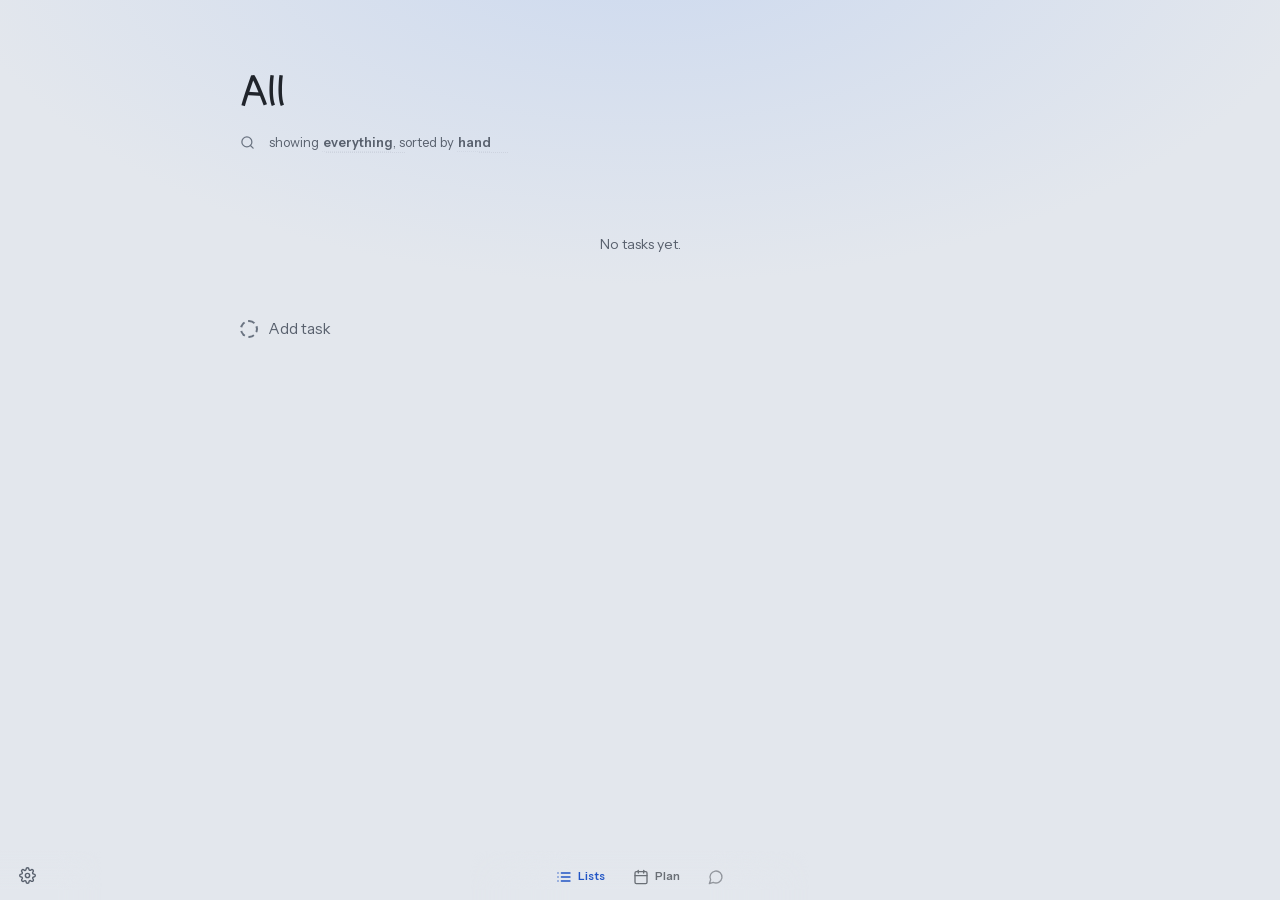
==== commit 48714bf1: "chore: deploy 3f5c672b7" ====
--- a/index.html
+++ b/index.html
@@ -659,10 +659,10 @@
             </button>
             <template x-if="pop === 'dur'"><template x-teleport="body"><div class="pop dur" :class="{ dock: popDock }" :style="popStyle()">
               <div class="lad">
-                <button type="button" class="pop-item" :class="{ on: sizeNow() === 'tiny' }" @click="setSize('tiny')"><svg class="ico"><use href="#i-size-tiny"/></svg>Tiny <i>slips into any crack</i><span class="rt">~5 m</span></button>
-                <button type="button" class="pop-item" :class="{ on: sizeNow() === 'short' }" @click="setSize('short')"><svg class="ico"><use href="#i-size-short"/></svg>Short <i>one push</i><span class="rt">&lt;15 m</span></button>
-                <button type="button" class="pop-item" :class="{ on: sizeNow() === 'session' }" @click="setSize('session')"><svg class="ico"><use href="#i-size-session"/></svg>Session <i>one sitting</i><span class="rt">½–1 h</span></button>
-                <button type="button" class="pop-item" :class="{ on: sizeNow() === 'multi' }" @click="setSize('multi')"><svg class="ico"><use href="#i-size-multi"/></svg>Multi <i>spread across days</i><span class="rt">2 h+</span></button>
+                <button type="button" class="pop-item" :class="{ on: sizeNow() === 'tiny' }" @click="setSize('tiny')"><svg class="ico"><use href="#i-size-tiny"/></svg>Tiny<span class="rt">~5 m</span></button>
+                <button type="button" class="pop-item" :class="{ on: sizeNow() === 'short' }" @click="setSize('short')"><svg class="ico"><use href="#i-size-short"/></svg>Short<span class="rt">&lt;15 m</span></button>
+                <button type="button" class="pop-item" :class="{ on: sizeNow() === 'session' }" @click="setSize('session')"><svg class="ico"><use href="#i-size-session"/></svg>Session<span class="rt">½–1 h</span></button>
+                <button type="button" class="pop-item" :class="{ on: sizeNow() === 'multi' }" @click="setSize('multi')"><svg class="ico"><use href="#i-size-multi"/></svg>Multi<span class="rt">2 h+</span></button>
               </div>
               <!-- Exact minutes: one field, no wheels. Enter commits and closes; empty commits nothing (the ladder pick
                    stands). The ladder writes it too, so the two never disagree. -->
@@ -859,7 +859,7 @@
           <template x-for="(r, ri) in repRules()" :key="ri">
             <div class="zone flex gap-6" x-show="pop === 'due' && dreg === 'on'" :class="{ paused: r.paused || pausePicking && repIdx === ri, act: repIdx === ri && repRules().length > 1 }" @click="repIdx = ri">
               <div class="zrail flex-col flex-none">
-                <button type="button" class="icon-btn sm zbtn" :class="{ on: r.from_completion }" :title="r.from_completion ? 'Repeats after completion - tap for fixed schedule' : 'Fixed schedule - tap to repeat after completion'" @click="repIdx = ri; toggleFromCompletion()">
+                <button type="button" class="icon-btn sm zbtn" :class="{ on: r.from_completion }" :title="r.from_completion ? 'Repeats after completion' : 'Fixed schedule'" @click="repIdx = ri; toggleFromCompletion()">
                   <svg class="ico"><use :href="r.from_completion ? '#i-repeat-done' : '#i-repeat'"/></svg>
                 </button>
                 <button type="button" class="icon-btn sm zbtn" :class="{ on: r.paused || (pzpop || pausePicking) && repIdx === ri, ring: pausePicking && repIdx === ri }" :title="r.paused ? 'Resume' : 'Pause'" @click.stop="repPause(r, $event)">
@@ -1053,7 +1053,6 @@
           <div class="peek-allday" :class="{ hot: clDropHint === 'peek-ad' }" @dragenter.prevent @dragover.prevent="clDropHint = 'peek-ad'; clDropPreview = null" @dragleave="clDropHint = null" @drop.prevent="clDropOn($event, col.iso, true)">
             <span class="peek-ad-lbl">all day</span>
             <div class="peek-ad-zone flex items-center flex-wrap">
-              <span class="peek-ad-hint" x-show="!col.bands.length">any time that day</span>
               <template x-for="it in col.bands" :key="'pad' + it.kind + it.id"><span class="peek-ad-chip truncate" :style="'--cc:' + clItemColor(it)" x-text="it.title"></span></template>
             </div>
           </div>
@@ -1338,7 +1337,7 @@
     <template x-if="mounted('social')">
     <div class="social" :class="{ 'in-thread': !!chat.open }" x-init="socialStart()" x-effect="chatSeen(openChatRow())">
       <template x-if="!session">
-        <div class="soc-out flex flex-col items-center"><h1>Social</h1><p x-text="localStorage.getItem('adherod.invite') ? 'Sign in to open the invite.' : 'Sign in to chat with friends.'"></p><button type="button" class="primary" @click="settingsOpen = true">Sign in</button></div>
+        <div class="soc-out flex flex-col items-center"><h1>Social</h1><p x-text="localStorage.getItem('adherod.invite') ? 'Sign in to open the invite.' : 'Sign in to chat'"></p><button type="button" class="primary" @click="settingsOpen = true">Sign in</button></div>
       </template>
       <template x-if="session">
       <div class="soc-list">
@@ -1412,7 +1411,7 @@
          <div class="nav-pop-sep"></div>
          <button type="button" class="pop-item" role="menuitem" @click="clToday()"><svg class="ico" aria-hidden="true"><use href="#i-sun"/></svg>Today</button>
          <button type="button" class="pop-item" role="menuitemcheckbox" :aria-checked="clSideOpen" @click="clSideToggle()"><svg class="ico" aria-hidden="true"><use href="#i-panel-r"/></svg>Task panel</button>
-         <button type="button" class="pop-item" role="menuitem" @click="clNewEvent()"><svg class="ico" aria-hidden="true"><use href="#i-plus"/></svg>New event</button>
+         <button type="button" class="pop-item" role="menuitem" @click="clNewEvent()"><svg class="ico" aria-hidden="true"><use href="#i-plus"/></svg>New event<span class="rt">or hold the field</span></button>
        </div></template>
        <div class="jb-el" :class="{ on: surface === 'lists' }">
          <button type="button" class="jb-ico flex items-center justify-center" data-sk="Go to Lists" @click="goSurface('lists')" aria-label="Lists" :inert="surface === 'lists'"><svg class="ico" aria-hidden="true"><use href="#i-all"/></svg></button>
@@ -1425,7 +1424,7 @@
          <button type="button" class="jb-ico flex items-center justify-center" data-sk="Go to Plan" @click="goSurface('plan')" aria-label="Plan" :inert="surface === 'plan'"><svg class="ico" aria-hidden="true"><use href="#i-cal"/></svg></button>
          <div class="jb-field flex items-center" :inert="surface !== 'plan'">
            <button type="button" class="jb-dest jb-day inline-flex items-center min-w-0" @click="viewSheet = true" :aria-label="jbDay() + ', views'" aria-haspopup="menu"><svg class="ico" aria-hidden="true"><use href="#i-cal"/></svg><span class="truncate" x-text="jbDay()"></span></button>
-           <button type="button" class="jb-jot min-w-0" @click="quickAdd()">Jot or search</button>
+           <button type="button" class="jb-jot min-w-0" @click="quickAdd()" @touchend="if (drag.held) { drag.held = false; $event.preventDefault() }" @contextmenu.prevent>Hold for an event</button>
          </div>
        </div>
        <template x-if="phoneThread() &amp;&amp; chat.draft.trim() &amp;&amp; !chat.editing &amp;&amp; !composer.open"><div class="pop jb-lists jb-sheet" @mousedown.prevent>   <!-- a thread's words, as a task (a tap keeps the keyboard up) -->
@@ -1578,7 +1577,7 @@
         <div>
           <div class="set-acct flex items-center">
             <span class="set-ember cold rounded-full flex-none" aria-hidden="true"></span>
-            <span class="set-who min-w-0"><b>This device only</b><span>everything works offline</span></span>
+            <span class="set-who min-w-0"><b>This device only</b></span>
           </div>
           <template x-if="!authSent">
             <form class="set-form flex-col gap-8" @submit.prevent="signIn()">
@@ -1676,12 +1675,12 @@
             <button type="button" :class="{ on: !shortcutTips }" :aria-pressed="!shortcutTips" @click="setFlag('shortcutTips', false)">Off</button>
           </div>
         </div>
-        <button type="button" class="set-row set-rowbtn flex items-center gap-10" @click="settingsOpen = false; guideOpen = true"><svg class="ico set-ico"><use href="#i-clipboard"/></svg>Bulk-add tasks<span class="set-sub muted-12">format &amp; AI prompt</span></button>
+        <button type="button" class="set-row set-rowbtn flex items-center gap-10" @click="settingsOpen = false; guideOpen = true"><svg class="ico set-ico"><use href="#i-clipboard"/></svg>Bulk-add tasks</button>
       </div>
       <div class="set-sec"><span class="section-label">Safety</span>
         <button type="button" class="set-row set-rowbtn set-trash flex items-center gap-10" @click="settingsOpen = false; trashOpen = true"><svg class="ico set-ico"><use href="#i-trash"/></svg>Bin<span class="set-sub muted-12"><kbd>b</kbd></span></button>
-        <button type="button" class="set-row set-rowbtn flex items-center gap-10" @click="exportAll()"><svg class="ico set-ico"><use href="#i-archive"/></svg>Export everything<span class="set-sub muted-12">one file, opens back in the app</span></button>
-        <button type="button" class="set-row set-rowbtn set-danger flex items-center gap-10" @click="resetLocalData()"><svg class="ico set-ico"><use href="#i-alert"/></svg>Delete local data<span class="set-sub muted-12">wipe this device &amp; start fresh</span></button>
+        <button type="button" class="set-row set-rowbtn flex items-center gap-10" @click="exportAll()"><svg class="ico set-ico"><use href="#i-archive"/></svg>Export everything</button>
+        <button type="button" class="set-row set-rowbtn set-danger flex items-center gap-10" @click="resetLocalData()"><svg class="ico set-ico"><use href="#i-alert"/></svg>Delete local data</button>
       </div>
       <template x-if="desk">   <!-- the Windows app's desktop surfaces (desktop/main.cpp); labels as the Mac app's -->
         <div class="set-sec"><span class="section-label">Windows</span>
@@ -1766,7 +1765,7 @@
 
       <div class="sheet-grp">
         <div class="section-label">How it works</div>
-        <div class="muted-12">Paste a block like the one below into the task composer. It opens a preview first. Dropping a <code>.ics</code> calendar anywhere on the page works the same way.</div>
+        <div class="muted-12">Paste a block like this into the composer; a preview opens first. Dropping an <code>.ics</code> file works too.</div>
       </div>
 
       <div class="sheet-grp">
@@ -1776,7 +1775,7 @@
 
       <div class="sheet-grp">
         <div class="section-label">Have an assistant write it</div>
-        <div class="muted-12">Copy this into ChatGPT or Gemini, add your syllabus, email or notes underneath, then paste its answer into the composer. It already knows today&apos;s date and your list names.</div>
+        <div class="muted-12">Copy this into ChatGPT or Gemini, add your syllabus, email or notes underneath, then paste its answer into the composer.</div>
       </div>
 
       <div class="dialog-actions flex items-center gap-8">
@@ -1791,9 +1790,9 @@
       <!-- unopened, the sheet builds nothing: boot shows none of it -->
       <div class="sk-start">
         <template x-for="s in shortcutsBuilt ? [
-          ['<kbd>␣</kbd> or <span class=nowrap><kbd>⌘</kbd><kbd class=sk-letter>k</kbd></span>','Find anything','find'], ['<kbd class=sk-letter>q</kbd>','Capture a thought','add'],
-          ['<kbd class=sk-arrow>↑</kbd><kbd class=sk-arrow>↓</kbd> then <kbd>↵</kbd>','Work through your list'], ['<kbd>⌘</kbd><kbd>↵</kbd>','Save and return'],
-          ['<kbd class=sk-letter>x</kbd>','Mark it done'], ['<kbd>⌘</kbd><kbd class=sk-letter>z</kbd>','Take it back']
+          ['<kbd>␣</kbd> or <span class=nowrap><kbd>⌘</kbd><kbd class=sk-letter>k</kbd></span>','Search','find'], ['<kbd class=sk-letter>q</kbd>','Add task','add'],
+          ['<kbd class=sk-arrow>↑</kbd><kbd class=sk-arrow>↓</kbd> then <kbd>↵</kbd>','Move / open'], ['<kbd>⌘</kbd><kbd>↵</kbd>','Save and close'],
+          ['<kbd class=sk-letter>x</kbd>','Done'], ['<kbd>⌘</kbd><kbd class=sk-letter>z</kbd>','Undo']
         ] : []" :key="s[1]">
           <div class="sk-tile"><span class="sk-key" x-html="s[0].replaceAll('⌘', mod)"></span><strong x-text="s[1]"></strong><template x-if="s[2]"><button class="sk-launch" :aria-label="s[1]" :title="s[1]" @click="shortcutsOpen = false; s[2] === 'find' ? openPalette() : quickAdd()">↗</button></template></div>
         </template>
@@ -1807,7 +1806,7 @@
       <!-- closed, the Bin reads nothing: a task write would otherwise re-check every row -->
       <template x-for="days in trashOpen ? [trashDays()] : []" :key="0">
       <div class="contents">
-      <div class="trash-empty" x-show="!days.length">Nothing recent. Deletions and bulk changes land here.</div>
+      <div class="trash-empty" x-show="!days.length">Nothing recent</div>
       <!-- One chronological list under day heads: the bin answers "what did I just do?". The row says what kind it is:
            icon, the peek's text color (red gone, green a dropped draft) and the verb. -->
       <div class="trash-list flex-col" x-show="days.length">
@@ -1885,10 +1884,10 @@
     <!-- Places manager dialog -->
     <div class="dialog loc-manager" role="dialog" aria-modal="true" aria-label="Places" @click.stop x-show="locMgr">
       <div class="fe-head"><span class="fe-title">Places</span></div>
-      <p class="loc-help">Group places into regions. Drag a place to move it between them.</p>
+      <p class="loc-help">Drag a place between regions</p>
 
       <template x-if="!locations.length && !pendingRegions.length">
-        <p class="loc-empty">No places yet. Add a region below.</p>
+        <p class="loc-empty">No places</p>
       </template>
 
       <!-- Region sections: locations grouped under their region; drop target moves a dragged place here -->
@@ -1901,10 +1900,44 @@
             <input class="loc-add-input" type="text" placeholder="＋ Add a place…" x-model="q" @keydown.enter="q.trim() && (addLocation(q.trim(), r), q = '')">
           </div>
           <template x-for="loc in locationsIn(r)" :key="loc.id">
-            <div class="loc-row flex items-center gap-6" draggable="true" @dragstart="dragLocId = loc.id" @dragend="dragLocId = null; dragOverRegion = null">
+            <div class="loc-row flex items-center gap-6" :class="{ ed: hoursEd?.id === loc.id }" draggable="true" @dragstart="dragLocId = loc.id" @dragend="dragLocId = null; dragOverRegion = null">
               <input class="inp grow" type="text" placeholder="Place name" :value="loc.name" @change="patchLocation(loc.id, { name: $event.target.value.trim() || loc.name })">
+              <template x-if="!loc.hours && !isHomeLocation(loc.id) && hoursEd?.id !== loc.id">
+                <button class="oh-btn flex-none inline-flex items-center" title="Add hours" @click="openHours(loc)"><svg class="ico"><use href="#i-clock"/></svg></button>
+              </template>
               <button class="loc-del flex-none inline-flex items-center" title="Delete place" @click="deleteLocation(loc.id)"><svg class="ico"><use href="#i-trash"/></svg></button>
               <button class="loc-home flex-none inline-flex items-center" :class="{ on: isHomeLocation(loc.id) }" :title="isHomeLocation(loc.id) ? 'Home' : 'Set as home'" @click="setHomeLocation(loc.id)"><svg class="ico"><use href="#i-tag-home"/></svg></button>
+              <!-- open hours: the typed line (Enter or Done saves, an empty line clears, Esc drops), read back by day group; a group's label opens a chip row per day -->
+              <template x-if="hoursEd?.id === loc.id">
+                <div class="oh-ed" x-effect="locMgr || hoursEd && saveHours(true)">
+                  <input class="oh-inp" type="text" placeholder="weekdays 9-5, sat 10-2" :class="{ bad: hoursBad() }" :value="hoursEd?.line" @input="hoursEd.line = $el.value" @keydown.enter.prevent="saveHours()" x-init="$nextTick(() => hoursEd && $el.focus({ preventScroll: true }))"
+                         x-effect="hoursEd?.line, hoursEd?.open, $nextTick(() => $el.closest('.loc-row')?.scrollIntoView({ block: 'nearest' }))">
+                </div>
+              </template>
+              <template x-if="loc.hours || hoursEd?.id === loc.id">
+                <div :class="hoursEd?.id === loc.id ? 'oh-read' : 'oh-sum'" @click="hoursEd?.id === loc.id || openHours(loc)">
+                  <template x-for="g in hoursRead(loc)" :key="g.label">
+                    <div class="oh-g">
+                      <button class="oh-day" @click.stop="hoursDay(loc, g)" x-text="g.label"></button>
+                      <span x-text="g.ranges.length ? g.ranges.map(r => fmtTime(r[0]) + '–' + fmtTime(r[1])).join(', ') : 'Closed'"></span>
+                      <template x-for="d in hoursOpenDays(loc, g)" :key="d.day">
+                        <div class="oh-wk">
+                          <span class="oh-wd" x-text="d.label"></span>
+                          <div class="oh-chips">
+                            <template x-for="(r, i) in hoursChips(d.day)" :key="r.join() + i">
+                              <span class="oh-chip"><input aria-label="Hours" :value="fmtTime(r[0]) + '–' + fmtTime(r[1])" @change="$el.classList.toggle('bad', !hoursChip(d.day, i, $el.value))" @keydown.enter.prevent="$el.blur()"><button title="Remove" @click="hoursChip(d.day, i, '')"><svg class="ico"><use href="#i-x"/></svg></button></span>
+                            </template>
+                            <template x-if="hoursEd?.adding === d.day">
+                              <span class="oh-chip"><input aria-label="Hours" placeholder="5-7" @change="$el.classList.toggle('bad', !hoursChip(d.day, hoursChips(d.day).length, $el.value))" @blur="$el.value || (hoursEd.adding = null)" @keydown.enter.prevent="$el.blur()" x-init="$nextTick(() => $el.focus())"></span>
+                            </template>
+                            <button class="oh-add" title="Add range" @click="hoursEd.adding = d.day"><svg class="ico"><use href="#i-plus"/></svg></button>
+                          </div>
+                        </div>
+                      </template>
+                    </div>
+                  </template>
+                </div>
+              </template>
             </div>
           </template>
         </div>
@@ -1948,8 +1981,8 @@
 
     <!-- ── Event + block editors, delete dialog ── -->
     <!-- Event editor (calendar) -->
-    <template x-if="eventEdit"><div class="dialog event-editor" :class="{ swapped: eventEdit.swapped }" role="dialog" x-init="clDraftFocus($el)" :aria-modal="!eventEdit.draft" aria-label="Event" @click.stop :style="clCardStyle(eventEdit)" @pointerdown.outside="eventEdit.draft && !pop && (!$event.target.closest('.cl-pcol') || $event.target.closest('.cl-event, .cl-block:not(.cl-block-drag)')) && (eventEdit = null)">
-      <div class="ev-title" :contenteditable="eventEdit.g?.ro ? 'false' : 'true'" role="textbox" aria-label="Title" data-placeholder="New event" x-init="clTitleInit($el, 'eventEdit')" x-effect="eventEdit && mirrorPills($el, $el._draft)" @focus="clTitleAim($el)" @input="clTitleAim($el); pillInput($event)" @beforeinput="onEditorBeforeInput($event)" @keydown="clTitleKey($event)" @paste="onPaste($event)"></div>
+    <template x-if="eventEdit"><div class="dialog event-editor" :class="{ swapped: eventEdit.swapped }" role="dialog" x-init="clDraftFocus($el)" :aria-modal="!eventEdit.draft" aria-label="Event" @click.stop :style="clCardStyle(eventEdit)" @pointerdown.outside="eventEdit.draft && !pop && (!$event.target.closest('.cl-pcol') || $event.target.closest('.cl-event, .cl-block:not(.cl-block-drag)')) && clAway()">
+      <div class="ev-title" :contenteditable="eventEdit.g?.ro ? 'false' : 'true'" role="textbox" aria-label="Title" data-placeholder="New event" x-init="clTitleInit($el, 'eventEdit')" x-effect="eventEdit && ($el._of === eventEdit || clTitleInit($el, 'eventEdit'), mirrorPills($el, $el._draft))" @focus="clTitleAim($el)" @input="clTitleAim($el); pillInput($event)" @beforeinput="onEditorBeforeInput($event)" @keydown="clTitleKey($event)" @paste="onPaste($event)"></div>
       <textarea class="ev-notes" rows="1" placeholder="Description" aria-label="Description" x-show="!eventEdit.g?.ro || eventEdit.notes" :readonly="!!eventEdit.g?.ro" :value="eventEdit.notes" @input="eventEdit.notes = $event.target.value"></textarea>
       <div class="composer-rels ev-files" x-show="eventEdit.attachments.length || eventEdit.files.length">
         <template x-for="id in eventEdit.attachments" :key="id">
@@ -2009,6 +2042,10 @@
         </div>
       </div>
       <div x-html="clAttachedHtml('eventEdit')"></div>
+      <template x-if="pop === 'evAttach'"><template x-teleport="body"><div class="pop cl-pop ev-attach-pop" :class="{ dock: popDock }" :style="popStyle()">
+        <input type="text" class="pop-input" placeholder="Find a task" aria-label="Find a task" x-model="pickerQ" x-init="$el.focus()" @keydown.enter.prevent="evAttachTasks()[0] && evAttach(evAttachTasks()[0])">
+        <template x-for="t in evAttachTasks()" :key="t.id"><button type="button" class="pop-item" @click="evAttach(t)"><span class="truncate" x-text="t.content"></span></button></template>
+      </div></template></template>
       <div x-html="evActionsHtml('eventEdit')"></div>
     </div></template>
     <!-- a repeating Google event's ask, outside the editor: a drop opens it at the drop -->
@@ -2019,8 +2056,8 @@
     </div></template></template>
 
     <!-- Block editor: a condition-bearing span (click a time on week/day to create, click a band to edit) -->
-    <template x-if="blockEdit"><div class="dialog block-editor" :class="{ swapped: blockEdit.swapped }" role="dialog" x-init="clDraftFocus($el)" :aria-modal="!blockEdit.draft" aria-label="Block" @click.stop :style="clCardStyle(blockEdit)" @pointerdown.outside="blockEdit.draft && !pop && (!$event.target.closest('.cl-pcol') || $event.target.closest('.cl-event, .cl-block:not(.cl-block-drag)')) && (blockEdit = null)">
-      <div class="ev-title" contenteditable="true" role="textbox" aria-label="Title" data-placeholder="Work" x-init="clTitleInit($el, 'blockEdit')" x-effect="blockEdit && mirrorPills($el, $el._draft)" @focus="clTitleAim($el)" @input="clTitleAim($el); pillInput($event)" @beforeinput="onEditorBeforeInput($event)" @keydown="clTitleKey($event)" @paste="onPaste($event)"></div>
+    <template x-if="blockEdit"><div class="dialog block-editor" :class="{ swapped: blockEdit.swapped }" role="dialog" x-init="clDraftFocus($el)" :aria-modal="!blockEdit.draft" aria-label="Block" @click.stop :style="clCardStyle(blockEdit)" @pointerdown.outside="blockEdit.draft && !pop && (!$event.target.closest('.cl-pcol') || $event.target.closest('.cl-event, .cl-block:not(.cl-block-drag)')) && clAway()">
+      <div class="ev-title" contenteditable="true" role="textbox" aria-label="Title" data-placeholder="Work" x-init="clTitleInit($el, 'blockEdit')" x-effect="blockEdit && ($el._of === blockEdit || clTitleInit($el, 'blockEdit'), mirrorPills($el, $el._draft))" @focus="clTitleAim($el)" @input="clTitleAim($el); pillInput($event)" @beforeinput="onEditorBeforeInput($event)" @keydown="clTitleKey($event)" @paste="onPaste($event)"></div>
       <div class="composer-opts cl-opts flex items-center">
         <div class="field" @click.document.capture="clPopAway('clWhen', $event, $el)">
           <button type="button" class="chip chip-when set inline-flex items-center" :style="'--cc:' + clWhenLook(blockEdit.date)[1]" title="When" aria-haspopup="dialog" :aria-expanded="pop === 'clWhen'" @click="togglePop('clWhen', $el)"><svg class="ico"><use :href="'#' + clWhenLook(blockEdit.date)[0]"/></svg><span x-text="clWhenLabel(blockEdit)"></span></button>
--- a/styles.css
+++ b/styles.css
@@ -626,6 +626,7 @@
 .nlp-pill[data-kind="rec"]  { --rc: var(--hint-recurrence); }
 .nlp-pill[data-kind="deadline"] { --rc: var(--deadline); }
 .nlp-pill[data-kind="loc"]  { --rc: var(--hint-location); }
+.nlp-pill[data-kind="loc"]::before { content: ""; display: inline-block; width: 11px; height: 11px; margin-right: var(--sp-4); vertical-align: -1px; background: currentColor; mask: url("data:image/svg+xml,%3Csvg xmlns='http://www.w3.org/2000/svg' viewBox='0 0 24 24' fill='none' stroke='%23000' stroke-width='2.4' stroke-linecap='round' stroke-linejoin='round'%3E%3Cpath d='M12 21s-7-6.2-7-11a7 7 0 0 1 14 0c0 4.8-7 11-7 11z'/%3E%3Ccircle cx='12' cy='10' r='2.5'/%3E%3C/svg%3E") center / contain no-repeat; }   /* i-pin, as the place chips draw it */
 .nlp-pill[data-kind="needs"] { --rc: var(--accent); }
 .nlp-pill[data-kind="neededBy"] { --rc: var(--p1); }
 /* Checklist: rectangle boxes (distinct from round task checkbox); –6px aligns box with subtask column */
@@ -803,9 +804,7 @@
 .peek-allday { flex: none; display: grid; grid-template-columns: 44px 1fr; align-items: stretch; margin: 0 var(--sp-8) var(--sp-6) 0; }
 .peek-ad-lbl { align-self: center; text-align: right; padding-right: 6px; font-size: var(--fs-10); color: var(--muted); }
 .peek-ad-zone { min-height: 40px; gap: var(--sp-4); padding: var(--sp-4) var(--sp-6); border-radius: var(--r-8); background: var(--hover); }
-.peek-ad-hint { font-size: var(--fs-11); color: var(--muted); }
 .peek-allday.hot .peek-ad-zone { background: color-mix(in srgb, var(--accent) 13%, transparent); }
-.peek-allday.hot .peek-ad-hint { color: var(--ink); }
 .peek-ad-chip { max-width: 120px; padding: 2px var(--sp-8); border-radius: var(--r-6); font-size: var(--fs-12); color: var(--txt); background: color-mix(in srgb, var(--cc) 18%, transparent); }
 /* the pane's .cl-dl bands carry their own label (no room for the week view's bottom rail) */
 .peek-col .cl-dl { overflow: hidden; }   /* no z-index, as in the week grid: its fade paints under the blocks and events */
@@ -1077,7 +1076,7 @@
 .entry-list { gap: 1px; }
 .entry { display: flex; align-items: flex-start; gap: var(--sp-8); padding: var(--sp-4) 0; position: relative; font-size: var(--fs-14);
   /* multiline entries: box, grip, chevron and trash anchor to the first text line (1lh = the text's line box) */
-  > :is(.chk-rect, .ghost-check, .entry-chk) { margin-top: calc((1lh - 16px) / 2); }
+  > :is(.chk-rect, .ghost-check, .entry-chk, .entry-add) { margin-top: calc((1lh - 16px) / 2); }
   .entry-chk { display: flex; }
   /* grip lives in the empty gutter left of the entry (absolute, no reflow); revealed on hover */
   .entry-grip { position: absolute; left: -16px; top: 0; bottom: 0; width: 14px; display: flex; align-items: flex-start; padding-top: calc(var(--sp-4) + (1lh - 14px) / 2); justify-content: center;
@@ -1424,13 +1423,11 @@
 /* Duration popover: size ladder + one exact-minutes field */
 .pop.dur { min-width: 220px; padding: var(--sp-8); }
 .pop.dur .lad { display: flex; flex-direction: column; gap: 1px;
-  .pop-item { align-items: baseline;   /* name and gloss share a baseline */
+  .pop-item { align-items: baseline;   /* name and range share a baseline */
     .ico { align-self: center; }
     /* ceiling: the pick is a tint, not the primitive's .tick; revisit when the size popover is next restyled */
     &.on { background: color-mix(in srgb, var(--accent) 12%, transparent); color: var(--warm-ink);
-      .ico { color: inherit; } }
-    i { font-style: normal; font-size: var(--fs-11); color: var(--muted); }
-    &.on i { color: color-mix(in srgb, var(--accent) 55%, var(--muted)); } }
+      .ico { color: inherit; } } }
 }
 .pop.dur .hmrow { display: flex; align-items: center; gap: var(--sp-6); padding: var(--sp-6) var(--sp-8); font-size: var(--fs-12); color: var(--muted); border-top: 1px solid var(--hair); margin-top: var(--sp-6);
   .ico { width: 13px; height: 13px; flex: none; }
@@ -1700,8 +1697,8 @@
 .sheet-head { font-family: var(--font-display); font-size: var(--fs-22); font-weight: 600; margin-bottom: var(--sp-10); }
 /* Quiet icon button base — no fill, muted; each site keeps its border, size, and hover delta.
    .icon-btn intentionally carries border:1px solid transparent (dialog control system, ui-lint). */
-.sheet-x, .cl-add, .loc-del, .loc-home, .icon-btn { background: none; color: var(--muted); }
-.sheet-x, .cl-add, .loc-del, .loc-home { cursor: pointer; }
+.sheet-x, .cl-add, .loc-del, .loc-home, .oh-btn, .icon-btn { background: none; color: var(--muted); }
+.sheet-x, .cl-add, .loc-del, .loc-home, .oh-btn { cursor: pointer; }
 /* overlay/sheet close control; the Plan bar's ＋ and tray toggle are the same button at the bar's 30px (.cl-add) */
 .sheet-x, .cl-add { width: 28px; height: 28px;
   border: none; border-radius: var(--r-8);
@@ -2035,22 +2032,47 @@
 /* ---- Locations manager ---- */
 .loc-manager { width: 520px; max-height: 80vh; overflow-y: auto; }
 /* a place is a list row: borderless name input, hover bg, trash revealed on hover */
-.loc-row { border-radius: var(--r-6); padding: var(--sp-2) var(--sp-6); transition: background-color .1s; }
+.loc-row { border-radius: var(--r-6); padding: var(--sp-2) var(--sp-6); transition: background-color .1s; flex-wrap: wrap; row-gap: 0; }   /* wraps: a place's hours sit under its name */
 .loc-row:hover:where(:not(.touch *)) { background: var(--hover); }
 .loc-row .inp { flex: 1; min-width: 0; border: none; background: none; border-radius: 0; min-height: 0; padding: var(--sp-4) 0; }
 .loc-row .inp:focus { outline: none; box-shadow: inset 0 -1.5px var(--accent); }   /* Tab onto a place: the line marks which name types */
-.loc-del, .loc-home { border: none; padding: var(--sp-2) var(--sp-4); border-radius: var(--r-4); opacity: 0; transition: opacity .1s, color .1s; }
-.loc-row:hover .loc-del { opacity: .6; }
-:where(html:not(.touch)) .loc-row:focus-within :is(.loc-del, .loc-home:not(.on)) { opacity: .6; }   /* a keyboard reaches them without hover */
+.loc-del, .loc-home, .oh-btn { border: none; padding: var(--sp-2) var(--sp-4); border-radius: var(--r-4); opacity: 0; transition: opacity .1s, color .1s; }
+.loc-row:hover :is(.loc-del, .oh-btn) { opacity: .6; }
+:where(html:not(.touch)) .loc-row:focus-within :is(.loc-del, .loc-home:not(.on), .oh-btn) { opacity: .6; }   /* a keyboard reaches them without hover */
 /* designate-home toggle: quiet until hover, solid accent when home */
 .loc-home .ico { width: 15px; height: 15px; }
 .loc-row:hover .loc-home { opacity: .55; }
 .loc-home.on { opacity: 1; color: var(--accent); }
 .loc-del:hover:where(:not(.touch *)) { opacity: 1; color: var(--p1); }
-.loc-del .ico { width: 14px; height: 14px; flex: none; display: block; }
+:is(.loc-del, .oh-btn) .ico { width: 14px; height: 14px; flex: none; display: block; }
+.oh-btn:hover:where(:not(.touch *)) { opacity: 1; color: var(--ink); }
 :where(.touch) .loc-row { gap: 0; padding-block: 0; }   /* no hover on a phone: shown, 44px taps whose hits meet */
-:where(.touch) :is(.loc-del, .loc-home) { width: 44px; height: 44px; justify-content: center; padding: 0; opacity: .8; }
+:where(.touch) :is(.loc-del, .loc-home, .oh-btn) { width: 44px; height: 44px; justify-content: center; padding: 0; opacity: .8; }
 :where(.touch) .loc-home.on { opacity: 1; }
+/* A place's open hours: a muted day-group grid under the name; editing tints the row, adds the typed line and reads it back */
+.oh-sum, .oh-read { flex-basis: 100%; display: grid; grid-template-columns: max-content 1fr; column-gap: var(--sp-12); font-size: var(--fs-12); color: var(--muted); line-height: 1.5; padding: 0 0 var(--sp-4); font-variant-numeric: tabular-nums; cursor: pointer; }
+.oh-read { padding: var(--sp-6) var(--sp-8) var(--sp-8); cursor: auto; }
+.loc-row.ed { background: var(--hover); }
+.oh-ed { flex-basis: 100%; padding-top: var(--sp-2); }
+.oh-inp { width: 100%; border: none; background: var(--bg); border-radius: var(--r-6); padding: var(--sp-6) var(--sp-8); font-size: var(--fs-13); color: var(--ink); box-shadow: inset 0 0 0 1.5px var(--accent); outline: none; }
+:is(.oh-inp, .oh-chip input).bad { box-shadow: inset 0 0 0 1.5px var(--p1); }   /* words it can't read: flagged, never dropped */
+.loc-manager .dialog-actions { position: sticky; bottom: calc(-1 * var(--sp-20)); z-index: 1; background: var(--panel); margin: var(--sp-8) calc(-1 * var(--sp-24)) calc(-1 * var(--sp-20)); padding: var(--sp-10) var(--sp-24) var(--sp-20); }   /* a long list of places, or rows grown by hours, push Done below the fold; the New region row's 10px bottom margin collapses into the 8px top, so Done sits where it did */
+.loc-manager { scroll-padding-bottom: calc(var(--sp-10) + var(--sp-20) + 32px); }   /* a focused field scrolls clear of that bar (its padding + the 32px Done) */
+.touch .loc-manager { scroll-padding-bottom: calc(var(--sp-10) + var(--sp-20) + 44px); }   /* the phone's 44px Done */
+.oh-g { display: contents; }
+.oh-day { border: none; background: none; padding: 0; color: inherit; font: inherit; text-align: start; cursor: pointer; }
+.oh-read .oh-day:hover:where(:not(.touch *)) { color: var(--ink); text-decoration: underline; }
+.oh-wk { grid-column: 1 / -1; display: grid; grid-template-columns: subgrid; align-items: center; padding: var(--sp-2) 0; }   /* one open day: its name, then its chips */
+.oh-wd { padding-left: var(--sp-8); }
+.oh-chips { display: flex; flex-wrap: wrap; gap: var(--sp-4); align-items: center; font-size: var(--fs-13); }
+.oh-chip { display: inline-flex; align-items: center; background: var(--bg); border-radius: var(--r-6); color: var(--ink); }
+.oh-chip input { border: none; background: none; border-radius: var(--r-6); padding: var(--sp-4) 0 var(--sp-4) var(--sp-8); font: inherit; color: inherit; field-sizing: content; outline: none; }
+.oh-chip input:only-child { padding-right: var(--sp-8); }
+.oh-chip input:focus { box-shadow: inset 0 0 0 1.5px var(--accent); }
+.oh-chip button, .oh-add { border: none; background: none; color: var(--muted); padding: var(--sp-4) var(--sp-6); display: inline-flex; cursor: pointer; }
+.oh-chip .ico { width: 10px; height: 10px; flex: none; }
+.oh-add .ico { width: 13px; height: 13px; flex: none; }
+.touch :is(.oh-chip button, .oh-add) { position: relative; &::after { content: ""; position: absolute; inset: -13px -2px; } }   /* ~44px-tall touch slop; side slops stay apart */
 .loc-help { font-size: var(--fs-12); color: var(--muted); line-height: 1.5; margin: 0 0 var(--sp-12); }
 .loc-region { margin-bottom: var(--sp-12); border-radius: var(--r-6); }
 .loc-region.drop-into { background: color-mix(in srgb, var(--accent) 8%, transparent); outline: 1.5px solid color-mix(in srgb, var(--accent) 35%, transparent); outline-offset: 2px; }
@@ -2627,10 +2649,11 @@
 .cl-agenda .cl-event-tm:has(.cl-ag-ask) { display: flex; flex-wrap: wrap; align-items: center; gap: var(--sp-2) var(--sp-6); }   /* the one-tap answers where the week's tile says "Going?" */
 .cl-event .cl-ag-ask .pri-chip { height: 16px; padding: 0 var(--sp-6); font-size: var(--fs-10); }   /* the time line's size */
 .cl-event-tm:has(.cl-ag-ask):last-child { padding-bottom: var(--sp-8); }   /* room for the chips' touch slop: .cl-event-b clips it */
-.cl-dmark { position: absolute; z-index: 1; left: calc(var(--e, var(--L)) + 2px); right: 2px; height: 24px; min-height: 0; padding-top: 0; padding-bottom: 0; grid-template-columns: 0 15px minmax(0, 1fr); gap: var(--sp-6); align-items: center; overflow: hidden; background: color-mix(in srgb, var(--tint) 70%, transparent); }
+.cl-dmark { position: absolute; z-index: 3; left: calc(var(--e, var(--L)) + 2px); right: 2px; height: 24px; min-height: 0; padding-top: 0; padding-bottom: 0; grid-template-columns: 0 15px minmax(0, 1fr); gap: var(--sp-6); align-items: center; overflow: hidden; background: color-mix(in srgb, var(--tint) 70%, var(--bg)); }   /* opaque over the event it falls inside: its text never shows through */
 .cl-dmark .cl-ag-t { visibility: hidden; }
 .cl-dmark .cl-ag-d { display: none; }
 .cl-dmark .cl-ag-n { font-size: var(--fs-13); }
+.cl-event .cl-under { visibility: hidden; }   /* a line under a deadline mark (app.js measures) */
 .cl-dnow { position: absolute; left: 0; right: 0; z-index: 1; border-top: 2px solid var(--accent); pointer-events: none; }   /* under the tiles: over them it struck through the times of the event it crossed */
 .cl-dnow span { position: absolute; left: 0; top: -10px; padding: 1px var(--sp-5); border-radius: var(--r-4); background: var(--accent); color: var(--on-accent); font-size: var(--fs-11); font-weight: 700; line-height: 1.5; font-variant-numeric: tabular-nums; white-space: nowrap; }
 /* the night: the unseen hours between this day's last line and the next day's first item, a starfield, no hour line */
@@ -2754,6 +2777,9 @@
 .ev-row { gap: var(--sp-12); margin-top: var(--sp-12); }
 /* the When pop: the week strip or a month, start – end, the composer's hour grid and quarters (.tpop, here in place) */
 .pop.cl-pop:is(.ev-when, :has(.ev-times)) { width: 296px; }   /* the block Repeat pop's times too */
+.pop.cl-pop.ev-attach-pop { width: 260px; max-height: 320px; overflow-y: auto; }
+.entry.ev-attach { width: 100%; border: none; background: none; text-align: left; color: var(--muted); cursor: pointer;
+  .entry-add { width: 16px; height: 16px; flex: none; } .entry-txt { color: inherit; } }   /* the composer's add row: a muted plus where the check sits */
 .pop.cl-del:not(.dock):has(.ev-month) { width: 296px; }   /* the delete ask's month, as wide as the When pop's */
 .cl-del .ev-month .danger { margin-top: var(--sp-8); }
 .pop.cl-pop.ev-when { gap: var(--sp-8); .cal-quick { margin-bottom: 0; } }
@@ -3344,7 +3370,6 @@
 /* destructive row: calm until you reach for it, then it reads red */
 .set-danger { color: var(--p1); }
 .set-danger:hover:where(:not(.touch *)) { background: color-mix(in srgb, var(--p1) 12%, transparent); }
-.set-danger .set-sub { color: color-mix(in srgb, var(--p1) 70%, var(--muted)); }
 /* the description sits under its setting title (beside it, it squeezes the control). A bare key hint (a <kbd>) is
    short enough to stay on the title's line, at the right. */
 .set-sub { flex: 1 0 100%; order: 1; margin: 1px 0 0 25px; }   /* 25px = icon (15) + the row's gap-10: lines up under the title, not the icon */
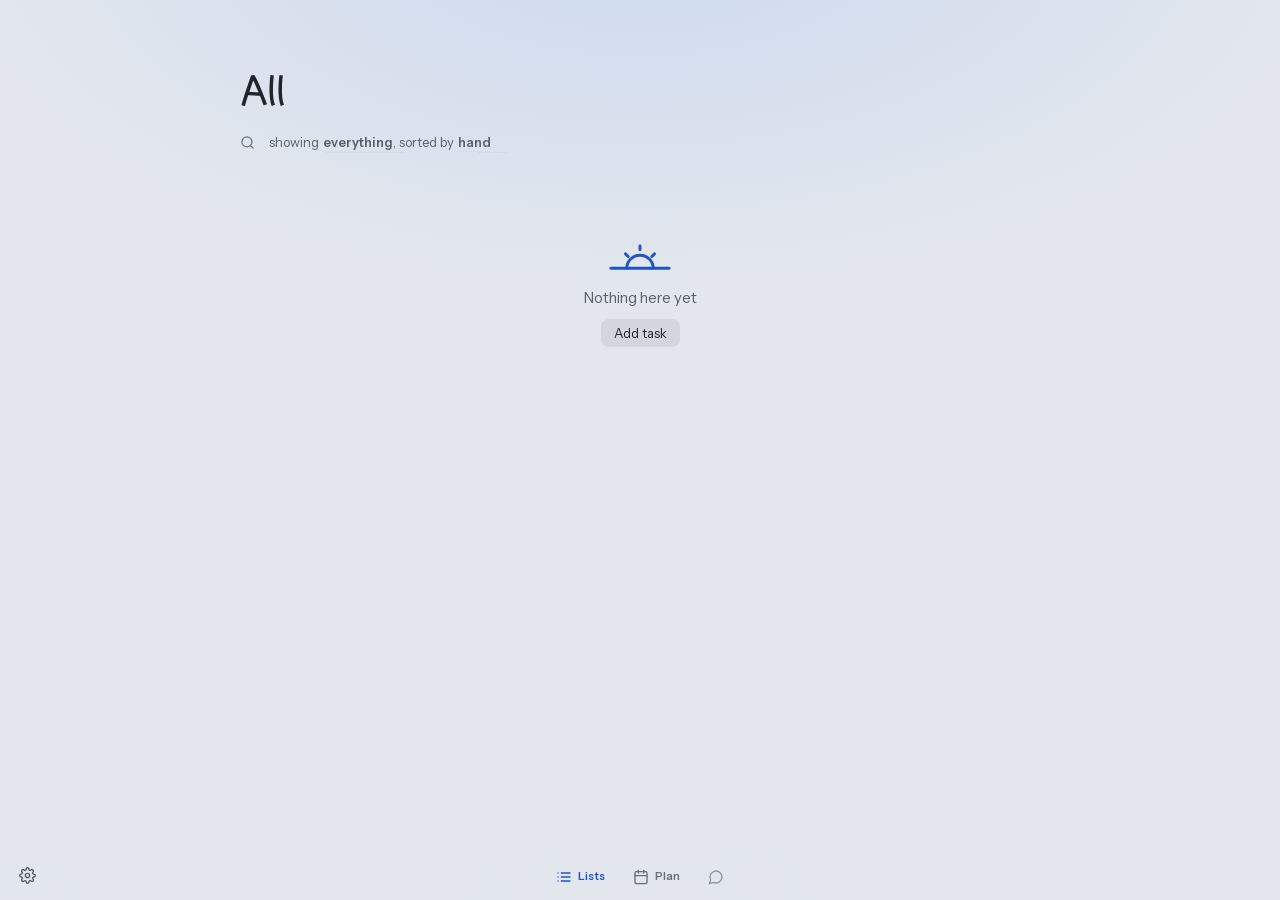
==== commit 78cf422b: "chore: deploy 971da3488" ====
--- a/index.html
+++ b/index.html
@@ -381,9 +381,12 @@
     <!-- Today's plan atop All: what has a time today, as the Day view shows it; gone when nothing is placed -->
     <template x-if="navSel.type === 'all'"><div class="plan-box" x-html="planBoxHtml()"></div></template>
 
-    <div class="empty flex-col items-center gap-6" x-show="visibleRows().length === 0 && !sections().length && !composer.open && !((showCompleted || qfArchived) && completedRows().length)">
+    <!-- An empty list greets with a sunrise over the Add task row, drawn as a button (.greet); one cleared of open tasks keeps the full sun and Show done -->
+    <div class="empty flex-col items-center gap-6" :class="{ greet: !listNoMatch() && !completedRows().hidden }" x-show="listEmpty()">
       <template x-if="!(navSel.type === 'filter' || filtering()) && completedRows().hidden"><svg class="empty-sun" viewBox="0 0 48 28" aria-hidden="true"><path class="arc" d="M8 26a16 16 0 0 1 32 0"/><path class="ray" d="M24 4V0"/><path class="ray" d="M10 10 7 7"/><path class="ray" d="M38 10l3-3"/><path class="ray" d="M4 22H0"/><path class="ray" d="M44 22h4"/></svg></template>
-      <span class="empty-t" x-text="navSel.type === 'filter' || filtering() || !qfOpen ? 'No matching tasks.' : completedRows().hidden ? 'All clear' : 'No tasks yet.'"></span>
+      <template x-if="!listNoMatch() && !completedRows().hidden"><svg class="empty-sun" viewBox="0 0 48 28" aria-hidden="true"><path d="M2 26h44"/><path class="arc" d="M14 26a10 10 0 0 1 20 0"/><path class="ray" d="M24 12V9"/><path class="ray" d="M15 17l-2-2"/><path class="ray" d="M33 17l2-2"/></svg></template>
+      <span class="empty-t" x-text="listNoMatch() ? 'No matching tasks.' : completedRows().hidden ? 'All clear' : 'Nothing here yet'"></span>
+      <template x-if="!listNoMatch() && completedRows().hidden"><button type="button" class="ghost" @click="toggleShowCompleted()">Show done</button></template>
     </div>
     <!-- Mail: the connected mailbox atop Backlog, its own scroller; a 1px line parts it from the tasks. Rows wear .item's look; mounted only with a mailbox, so its .sec-row head never joins the list's heads. -->
     <template x-if="(navSel.type === 'all' || navSel.type === 'backlog') && (mail || mailError || calError)"><section class="mail-panel">
@@ -488,10 +491,7 @@
           <template x-for="(t, i) in areaMatches()" :key="t.id">
             <button type="button" class="pop-item" :class="{ hot: i === areaPicker.sel }"
                     @click="pickPill('area', t.id)" @mousemove="areaPicker.sel = i">
-              <span class="area" :style="'--tc:' + (t.color || areaDefault)">
-                <template x-if="t.icon"><svg class="ico"><use :href="'#' + t.icon"/></svg></template>
-                <span class="dot"></span><span class="nm" x-text="t.name"></span>
-              </span>
+              <svg class="ico" :style="'color:' + (t.color || areaDefault)"><use :href="'#' + (t.icon || 'i-tag-tag')"/></svg><span class="nm truncate" x-text="t.name"></span>
             </button>
           </template>
           <button type="button" class="pop-item create" x-show="areaMatches().length === 0 && areaPicker.frag.trim()"
@@ -639,8 +639,8 @@
           <div class="field" @click.document.capture="pop === 'area' && outside($event, $el) && popAway('area', $event)">
             <button type="button" class="chip chip-area inline-flex items-center" :class="{ set: draft.areas.length }" :style="'--tc:' + (areaObjs(draft.areas)[0]?.color || areaDefault)" :title="areaLabel()" @click="togglePop('area', $el)">
               <svg class="ico" x-show="!areaObjs(draft.areas).length"><use href="#i-tag-tag"/></svg>
-              <i class="discs inline-flex" x-show="areaObjs(draft.areas).length" x-html="areaDiscsHtml()"></i>
-              <span x-text="areaLabel()"></span>
+              <span class="areas inline-flex items-center gap-4" x-show="areaObjs(draft.areas).length" x-html="areaObjs(draft.areas).map(a => areaChipHtml({ name: a.name, icon: a.icon, color: a.color || areaDefault })).join('')"></span>
+              <span x-show="!areaObjs(draft.areas).length" x-text="areaLabel()"></span>
             </button>
             <template x-if="pop === 'area'"><template x-teleport="body"><div class="pop area-pop" :class="{ dock: popDock }" :style="popStyle()">
               <div class="area-grid area-cluster items-center">
@@ -994,7 +994,7 @@
     </ul>
 
     <!-- Full ghost task row (keeps the .add-task-btn hook): looks like an empty task row; click opens the composer -->
-    <button class="add-task-btn flex items-center gap-10" x-ref="addRow" data-sk="New task" x-show="!composer.open || editing" @click="startAdd()"><span class="ghost-check"></span><span class="ghost-title">Add task</span></button>
+    <button class="add-task-btn flex items-center gap-10" x-ref="addRow" data-sk="New task" x-show="(!composer.open || editing) && !(listEmpty() && !listNoMatch() && completedRows().hidden)" :class="listEmpty() && !listNoMatch() && 'ghost greet'" @click="startAdd()"><span class="ghost-check"></span><span class="ghost-title">Add task</span></button>
 
     <!-- Completed tasks sit below the add button so it stays visible. A real task list (same row components):
          subtasks show and the composer can open inline. -->
@@ -1445,10 +1445,9 @@
      </div></template>
      <template x-if="bar"><ul class="list jb-host" :class="{ open: composer.open &amp;&amp; _inBar(), editing, ka: kaEdit() }" x-init="const ro = new ResizeObserver(() => fitEntries($el)); ro.observe($el); ro.observe($refs.composer)">   <!-- the composer over the bar, new or edit (relocateComposer) -->
       <li class="jb-go" x-show="jotting()" :class="{ gone: !jotRows().length }" @mousedown.prevent>   <!-- a tap keeps the keyboard up -->
-        <template x-for="r in goRows()" :key="r.type + ':' + r.id">
-          <button type="button" class="palette-row task-line" @click="pickJot(r)" x-html="r.type === 'task' ? taskLine(r.obj, searchTitleHTML(r), true) : searchJumpHTML(r)"></button>
+        <template x-for="(r, i) in goRows()" :key="r.type + ':' + r.id">
+          <button type="button" class="palette-row task-line" :class="{ hr: hrAbove(goRows(), i) }" @click="pickJot(r)" x-html="r.type === 'task' ? taskLine(r.obj, searchTitleHTML(r), true) : searchJumpHTML(r)"></button>
         </template>
-        <div class="palette-section" x-show="!draft.content">Go to</div>
       </li>
     </ul></template>
     </div><!-- /canvas -->
@@ -1861,21 +1860,25 @@
     <!-- ⌘K search palette (the backdrop gets .palette-backdrop while open for top alignment) -->
     <div class="palette" role="dialog" aria-modal="true" aria-label="Go to anything" @click.stop x-show="palette.open">
       <div class="palette-head flex items-center gap-8">
-        <svg class="ico palette-search-ico flex-none"><use href="#i-search"/></svg>
-        <input class="palette-input grow min-w-0" x-ref="paletteInput" type="text" placeholder="Go to anything, or run a command…"
-          x-model="palette.q" @input="palette.sel = 0"
-          @keydown.down.prevent="paletteMove(1)" @keydown.up.prevent="paletteMove(-1)" @keydown.enter.prevent.stop="paletteEnter()"
-          @keydown.meta.s.prevent.stop="saveQueryAsFilter()" @keydown.ctrl.s.prevent.stop="saveQueryAsFilter()">
-      </div>
-      <div class="palette-section" x-show="searchResults().length" x-text="palette.q.trim() ? 'Results' : 'Go anywhere'"></div>
+        <div class="palette-field grow min-w-0 flex items-center gap-8">
+          <svg class="ico palette-search-ico flex-none"><use href="#i-search"/></svg>
+          <input class="palette-input grow min-w-0" x-ref="paletteInput" type="text" placeholder="Go to anything, or run a command…"
+            x-model="palette.q" @input="palette.sel = 0"
+            @keydown.down.prevent="paletteMove(1)" @keydown.up.prevent="paletteMove(-1)" @keydown.enter.prevent.stop="paletteEnter()"
+            @keydown.meta.s.prevent.stop="saveQueryAsFilter()" @keydown.ctrl.s.prevent.stop="saveQueryAsFilter()">
+          <button type="button" class="palette-clear flex-none flex items-center justify-center" x-show="palette.q" aria-label="Clear" @click="palette.q = ''; palette.sel = 0; $refs.paletteInput.focus()"><svg class="ico"><use href="#i-x"/></svg></button>
+        </div>
+        <button type="button" class="palette-cancel flex-none" @click="palette.open = false">Cancel</button>
+      </div>
       <div class="palette-results flex-col" x-show="searchResults().length">
         <template x-for="(r, i) in searchResults()" :key="r.type + ':' + r.id">
-          <button type="button" class="palette-row task-line" :class="{ psel: i === palette.sel, done: r.obj?.completed_at }"
+          <button type="button" class="palette-row task-line" :class="{ psel: i === palette.sel, done: r.obj?.completed_at, hr: hrAbove(searchResults(), i) }"
             @click="pickSearchResult(r)" @mousemove="palette.sel = i"
             x-html="r.type === 'task' ? taskLine(r.obj, searchTitleHTML(r), true) : searchJumpHTML(r)"></button>
         </template>
       </div>
-      <div class="palette-empty" x-show="palette.q.trim() && !searchResults().length">No matches for “<span x-text="palette.q.trim()"></span>”</div>
+      <div class="palette-empty flex items-center gap-10" x-show="palette.q.trim() && !searchResults().length"><span class="ghost-check"></span>
+        <span class="ls-sent"><span class="ls-verb">nothing matches <b x-text="palette.q.trim()"></b>, </span><button type="button" class="ls-word" @click="addSearchAsTask()">add it as a task</button></span></div>
       <div class="palette-foot flex muted-11">
         <span><kbd>↑</kbd><kbd>↓</kbd> navigate</span><span><kbd>↵</kbd> open</span><span :style="{ opacity: isFilterQuery(palette.q) ? 1 : .45 }"><kbd x-text="mod"></kbd><kbd>s</kbd> save as filter</span><span><kbd>esc</kbd> close</span>
       </div>
@@ -1962,11 +1965,10 @@
       </div>
       <div class="fe-body">
         <textarea class="fe-query" placeholder="importance:must due:overdue" :value="filterEdit?.query" @input="filterEdit.query = $event.target.value"></textarea>
-        <p class="fe-hint"><code>#project</code> <code>@area</code> <code>importance:must</code> <code>due:overdue</code> <code>deadline:eow</code> <code>is:archived</code> <code>is:recurring</code> <code>in:description</code><br>Combine with <code>AND</code> <code>OR</code> <code>NOT</code> <code>( )</code></p>
+        <p class="fe-hint"><span class="fe-tok"><span class="pring"></span>#project</span> <span class="fe-tok"><svg class="ico"><use href="#i-tag-tag"/></svg>@area</span> <code>importance:must</code> <code>due:overdue</code> <code>deadline:eow</code> <code>is:archived</code> <code>is:recurring</code> <code>in:description</code><br>Combine with <code>AND</code> <code>OR</code> <code>NOT</code> <code>( )</code></p>
         <div class="fe-preview" x-show="filterEdit?.query?.trim()" x-cloak>
-          <div class="section-label">Matches</div>
           <template x-for="t in filterMatches().slice(0, 50)" :key="t.id">
-            <div class="task-line fe-prev-row" x-html="taskLine(t)"></div>
+            <div class="palette-row task-line fe-prev-row" x-html="taskLine(t, null, true)"></div>
           </template>
           <div class="fe-prev-empty" x-show="!filterMatches().length">No tasks match.</div>
         </div>
@@ -2191,11 +2193,14 @@
   <!-- under a dialog only the buttons go inert: an inert live region leaves the tree and announces nothing. Settings is no dialog: Undo stays clickable beside it -->
   <div id="notif-stack" aria-live="polite" x-cloak :class="{ 'by-settings': settingsOpen, 'by-field': bar && phoneThread(), 'by-dialog': anyDialog() }">
     <template x-for="n in notifs" :key="n.id">
-      <div class="notif" :class="n.leaving && 'leaving'" @pointerenter="_notifHold(n.id, 'pointer', true)" @pointerleave="_notifHold(n.id, 'pointer', false)"
+      <div class="notif" :class="{ leaving: n.leaving, 'notif-line': n.line }" @pointerenter="_notifHold(n.id, 'pointer', true)" @pointerleave="_notifHold(n.id, 'pointer', false)"
         @focusin="_notifHold(n.id, 'focus', true)" @focusout="$el.contains($event.relatedTarget) || _notifHold(n.id, 'focus', false)">
-        <span class="notif-msg" x-text="n.msg"></span>
+        <template x-if="!n.line"><span class="notif-msg" x-text="n.msg"></span></template>
+        <!-- an Undo/Redo card: one sentence in the list line's voice, "deleted <task>, undo", its step a dotted word (app.js _cardLine) -->
+        <template x-if="n.line?.ring"><span class="pring" :style="n.line.ring"></span></template>
+        <template x-if="n.line"><span class="notif-msg ls-sent"><span x-text="n.line.head"></span><span class="notif-name" x-text="n.line.name"></span><span x-text="n.line.tail + (n.actions.some(a => a.dir) ? ',' : '')"></span></span></template>
         <template x-for="a in n.actions" :key="a.label">
-          <button type="button" class="notif-act" :tabindex="anyDialog() ? -1 : null" :data-sk="a.jid && a.dir < 0 && 'Undo / redo'" @click="_runNotifAction(n, a)" x-text="a.label"></button>
+          <button type="button" :class="n.line && a.dir ? 'ls-word' : 'notif-act'" :tabindex="anyDialog() ? -1 : null" :data-sk="a.jid && a.dir < 0 && 'Undo / redo'" @click="_runNotifAction(n, a)" x-text="n.line && a.dir ? a.label.toLowerCase() : a.label"></button>
         </template>
       </div>
     </template>
--- a/styles.css
+++ b/styles.css
@@ -35,7 +35,7 @@
 
 /* Eyebrow — every section label's one type rule, first so site rules (layout; the tray's thread line) override it.
    New labels use class="section-label". */
-.section-label, .rl-sec, .pop-sub-head, .rem-sug-head, .palette-section, .sec-row, .list-done-head, .lp-sec, .rel-well-h, .cl-side-sec, .nav-pop-label {
+.section-label, .rl-sec, .pop-sub-head, .rem-sug-head, .sec-row, .list-done-head, .lp-sec, .rel-well-h, .cl-side-sec, .nav-pop-label {
   font-size: var(--fs-11); font-weight: 700; letter-spacing: .06em; text-transform: uppercase; color: var(--muted); }
 
 /* ---- Utilities — Tailwind semantics over design.json tokens (gap-N = --sp-N, real px). ----
@@ -371,13 +371,18 @@
   .date { margin: var(--sp-4) 0 0; color: var(--muted); font-size: var(--fs-13); }
 }
 .empty { color: var(--muted); text-align: center; padding: 56px 0; font-size: var(--fs-14); }
-.empty-sun { width: 48px; height: 28px; margin-bottom: var(--sp-6); overflow: visible; fill: none; stroke: var(--warm); stroke-width: 2.25; stroke-linecap: round;
+.empty-sun { width: 64px; height: 37px; margin-bottom: var(--sp-10); overflow: visible; fill: none; stroke: var(--warm); stroke-width: 2.25; stroke-linecap: round;
   & .ray { transform-box: fill-box; transform-origin: center; } }
-.empty-sun ~ .empty-t { font-size: var(--fs-17); font-weight: 600; color: var(--ink); }
+.empty-sun ~ .empty-t { font-size: var(--fs-15); }
+.empty .ghost { margin-top: var(--sp-4); }
+.empty.greet { padding-bottom: 0; }
+/* The empty list's Add task row, drawn as the .ghost button under the greeting's words */
+.add-task-btn.greet { width: fit-content; margin: var(--sp-10) auto 0;   /* nothing sits below it: an empty list */
+  > .ghost-check { display: none; } > .ghost-title { font: inherit; color: inherit; } }
 /* All clear arriving (_clearIn): the sun rises, its rays light in turn, the words follow */
 .empty.arrive { & .arc { animation: clear-arc var(--motion-daily) var(--ease-spring) both; }
   & .ray { animation: clear-ray var(--motion-daily) var(--ease-out) calc(100ms + sibling-index() * 40ms) both; }
-  & .empty-sun ~ .empty-t { animation: clear-t var(--motion-daily) var(--ease-out) 220ms both; } }
+  & .empty-sun ~ :is(.empty-t, .ghost) { animation: clear-t var(--motion-daily) var(--ease-out) 220ms both; } }
 @keyframes clear-arc { from { translate: 0 10px; opacity: 0; } }
 @keyframes clear-ray { from { scale: .3; opacity: 0; } }
 @keyframes clear-t { from { translate: 0 6px; opacity: 0; } }
@@ -924,13 +929,13 @@
   .icons-only .areas { border: 0; height: 15px; }   /* the ladder's rolled-up pill: one capsule, a named chip's height */
   .r1r > .proj-at { flex: none; }   /* the ladder moves it, the title takes the squeeze */
 }
-/* A search row wears the list row's capsule and project. */
-html:not(.touch) :is(.dsk, .palette-row) {
+/* The drag ghost wears the list row's project. */
+html:not(.touch) .dsk {
   .proj-at { gap: var(--sp-5); font-size: var(--fs-12); color: var(--ink); font-weight: 500;
     .pring { width: 1em; height: 1em; translate: 0 calc((1em - 1cap) / 2); } > .ico { width: 1.1em; height: 1.1em; flex: none; color: var(--faint); } }   /* the pie on its name's capitals */
 }
-/* Desktop tags: every list row's, the drag ghost's and a search row's. A phone's stay in .typed above. */
-html:not(.touch) :is(.surface-lists .item, .dsk, .palette-row) {
+/* Desktop tags: every list row's and the drag ghost's. A phone's stay in .typed above. */
+html:not(.touch) :is(.surface-lists .item, .dsk) {
   .area { border: 0; line-height: 17px; margin-block: -1px; color: color-mix(in oklab, var(--tc) 50%, var(--ink)); padding: 0 calc(var(--sp-4) + 1px); font-size: var(--fs-11); font-weight: 500; background: color-mix(in srgb, var(--tc) 22%, transparent); }   /* 15 + its 1px border, given to box and text; the -1px margins keep the title still */
   .area svg.ico { width: 11px; height: 11px; }
   .icons-only { .areas { height: 17px; background: color-mix(in srgb, var(--tc, var(--muted)) 22%, transparent); } .area { padding: 0; line-height: 15px; background: none; } }
@@ -1054,20 +1059,12 @@
   .chip {
     &.open { background: color-mix(in srgb, var(--accent) 13%, transparent); color: var(--ink); }   /* owns the open pop */
     &.set { color: var(--ink); .ico { color: var(--cc); } }
-    :where(html:not(.touch)) &:is(:not(.set), .chip-imp, .chip-dur, .chip-area) > span { display: none; }   /* touch keeps words: its row scrolls; areas read by their discs */
+    :where(html:not(.touch)) &:is(:not(.set), .chip-imp, .chip-dur, .chip-area) > span:not(.areas) { display: none; }   /* touch keeps words: its row scrolls; areas read by their capsules */
     &.down .ico { rotate: 180deg; } }   /* Someday: the chevrons point down */
   .chip-rem { --cc: var(--accent); }   /* the light accent on a dark card reads at 2.4:1 */
   .chip-loc { --cc: var(--hue-location); }
   .chip-dur { --cc: var(--hue-duration); }
   .chip-dl { --cc: var(--p1); }   /* the deadline's red */
-  .discs { flex: none; }
-  .disc { --disc-size: 20px; --disc-box: 10px; --disc-k: 1; position: relative; display: inline-flex; align-items: center; justify-content: center; width: var(--disc-size); height: var(--disc-size); border-radius: 50%; background: var(--dc); color: var(--on-accent);
-    --ring: 1.5px; box-shadow: 0 0 0 var(--ring) var(--panel);   /* cut out of the disc behind */
-    & + .disc { margin-left: calc(-2 * var(--ring)); } }
-  .disc .ltr { display: none; }   /* an iconless area's first letter, the phone bar's one-area tag only */
-  .chip.set .disc .ico { width: var(--disc-box); height: var(--disc-box); color: inherit; --panel: var(--dc);   /* a glyph's cut-outs show the disc */
-    --s: calc(var(--fit, 1) * var(--disc-k)); scale: var(--s);   /* design.json area-disc: fit and shift per glyph, 24-unit, here only: chips, pickers and rows draw it plain */
-    translate: calc(var(--sx, 0) * var(--disc-box) / 24 * var(--s)) calc(var(--sy, 0) * var(--disc-box) / 24 * var(--s)); }
   .loc-map { width: 40px; height: 18px; flex: none; color: var(--cc); }
   .ico { width: 16px; height: 16px; flex: none; }   /* 16 + the 8 gap: a value starts where the entries' text does */
 }
@@ -1217,7 +1214,8 @@
 .pop-item .ico { width: 15px; height: 15px; flex: none; color: var(--muted); }   /* an un-sized .ico has no viewBox height and inflates the row */
 .pop-item { display: flex; align-items: center; gap: var(--sp-8); width: 100%; text-align: left;
   padding: var(--sp-6) var(--sp-8); border: none; background: none; border-radius: var(--r-6); color: var(--ink); font-size: var(--fs-13);
-  &:hover:where(:not(.touch *)), &.hot { background: var(--hover); }   /* .hot: the keyboard's row */
+  &:hover:where(:not(.touch *)) { background: var(--hover); }
+  &.hot { background: color-mix(in srgb, var(--accent) 13%, transparent); }   /* the keyboard's row, the list's selected tint */
   &.clear { color: var(--muted); }
   &.del, &.del .ico { color: var(--p1); }
   .tick { margin-left: auto; color: var(--accent); }
@@ -1501,7 +1499,17 @@
   background: color-mix(in srgb, var(--tc) 10%, transparent);
   .ico { width: 12px; height: 12px; }
   &.on { border-color: var(--tc); background: color-mix(in srgb, var(--tc) 22%, transparent);
-    color: color-mix(in srgb, var(--tc) 82%, var(--ink)); } }
+    color: color-mix(in srgb, var(--tc) 82%, var(--ink)); }
+  .ico-default { display: none; } }
+/* The area pickers' rows (composer, block, Move): glyph in its color, name, the check at the right; the multi-select toggles as before. */
+:is(.area-pop, .sel-move-pop) .area-grid.area-cluster { flex-direction: column; flex-wrap: nowrap; align-items: stretch; gap: 0; padding: 0;
+  .area-opt { display: flex; gap: var(--sp-8); min-height: 28px; padding: var(--sp-4) var(--sp-8); border: 0; border-radius: var(--r-6); background: none;
+    color: var(--ink); font-size: var(--fs-13); font-weight: 400; opacity: 1;
+    .ico { width: 15px; height: 15px; flex: none; color: var(--tc); } .ico-default { display: inline-flex; }
+    .tick { order: 1; margin-left: auto; width: 14px; height: 14px; color: var(--accent); }
+    &:hover:where(:not(.touch *)) { background: var(--hover); } }
+  .area-ghost { border: 0; border-radius: var(--r-6); min-height: 28px; padding: var(--sp-4) var(--sp-8); input { font-size: var(--fs-13); } } }
+.touch :is(.area-pop, .sel-move-pop) .area-grid.area-cluster :is(.area-opt, .area-ghost) { min-height: 44px; font-size: var(--fs-15); }
 /* Location constraint popover */
 /* Location hybrid picker: Anywhere / At / Away from seg + block-driven here-row + region chip rows */
 .pop.loc-pop { min-width: 232px; max-width: 264px; padding: var(--sp-6); }
@@ -1575,6 +1583,11 @@
    side panel its label would wrap and spill out of the 30px pill; min-width:0 lets it ellipsize instead. */
 .chip-proj { max-width: 14rem; }
 .chip-proj, .chip-area { min-width: 0; }
+.chip-area.set .areas .area { border: 0; padding: 0 calc(var(--sp-6) + 1px) 0 var(--sp-5); font-size: var(--fs-12); font-weight: 400; line-height: 1.5;   /* the list's capsule (line 2's) */
+  color: color-mix(in oklab, var(--tc) 50%, var(--ink)); background: color-mix(in srgb, var(--tc) 13%, transparent);
+  svg.ico { width: 1em; height: 1em; color: var(--tc); } }
+.touch .chip-area.set .areas .area { font-size: var(--fs-13); }   /* the phone row's capsule */
+.chip-area.short .area { .nm { display: none; } .ico-default { display: inline-flex; } padding-inline: var(--sp-4); }   /* the bar's squeeze: one area's name gives way, its glyph stays */
 .chip-proj > span:last-child, .chip-area > span:last-child { overflow: hidden; text-overflow: ellipsis; white-space: nowrap; }
 
 /* ---- Nested row: expand chevron ---- */
@@ -1639,6 +1652,12 @@
 .pick-ico, .area-ico { width: 18px; height: 18px; flex: none; color: var(--muted); }   /* palette lead icons (.area-ico's inline color overrides the muted fallback). Explicit size: a bare .ico has no viewBox and inflates to 300×150. */
 /* task-line (picker/palette/rel-picker) proj chip: pushed right, a step smaller */
 .task-line .proj { margin-left: auto; flex: 0 1 auto; padding-left: var(--sp-8); font-size: var(--fs-11); }
+/* its parent as the list draws it: pie + name, Backlog's tray + Backlog, quiet */
+.task-line .proj-at { max-width: 45%; gap: var(--sp-5); font-size: var(--fs-12); color: var(--muted);
+  .pring { width: 1em; height: 1em; translate: 0 calc((1em - 1cap) / 2); } > .ico { width: 1.1em; height: 1.1em; flex: none; color: var(--faint); }   /* the pie on its name's capitals, as the list's */
+  .proj-nm, > span { overflow: hidden; text-overflow: ellipsis; white-space: nowrap; } }
+.pick-proj { font-weight: 500; }   /* a project's name, as its list title's */
+.proj-row .pick-name { flex: 0 1 auto; min-width: 0; max-width: none; }
 
 /* ---- Cascade-completion confirm dialog ---- */
 .dialog-backdrop {   /* a dialog over another sits beside it (Import + its guide); under 760px they stack (block below) */
@@ -1659,19 +1678,25 @@
 .palette-backdrop { align-items: flex-start; }
 .palette { background: var(--panel); border-radius: var(--r-lg); box-shadow: var(--shadow); width: 600px; max-width: 92vw;
   margin-top: 11vh; overflow: hidden; display: flex; flex-direction: column; }
-.palette-head { padding: var(--sp-12) var(--sp-16); border-bottom: 1px solid var(--hair); }
-.palette-search-ico { width: 18px; height: 18px; color: var(--muted); }
+.palette-head { padding: var(--sp-8); }
+.palette-field { min-height: 36px; padding: 0 var(--sp-4) 0 var(--sp-10); background: var(--hover); border-radius: var(--r-8); }
+.palette-search-ico { width: 16px; height: 16px; color: var(--faint); }
+.palette-clear { width: 28px; height: 28px; padding: 0; border: none; background: none; color: var(--faint); border-radius: var(--r-6); cursor: pointer;
+  .ico { width: 14px; height: 14px; } &:hover:where(:not(.touch *)) { color: var(--muted); } }
+.palette-cancel { display: none; padding: 0 var(--sp-4); border: none; background: none; color: var(--accent); font: inherit; font-size: var(--fs-15); cursor: pointer; }
+.touch { .palette-cancel { display: block; } .palette-field { min-height: 40px; border-radius: var(--r-12); } .palette-row { min-height: 44px; } }
 .palette-input { border: none; background: none; outline: none; color: var(--ink);
   font-size: var(--fs-16); padding: 0; &::placeholder { color: var(--muted); } }
-.palette-section { padding: var(--sp-8) var(--sp-16) var(--sp-4); }
-.palette-results { gap: 1px; max-height: 54vh; overflow-y: auto; padding: 0 var(--sp-6) var(--sp-6); }
-.palette-row { gap: var(--sp-8); width: 100%; text-align: left; padding: var(--sp-8) var(--sp-10); border: none; background: none;
-  color: var(--ink); font: inherit; border-radius: var(--r-8); cursor: pointer; scroll-margin: var(--sp-6); }
+.palette-results { max-height: 54vh; overflow-y: auto; padding: 0 var(--sp-4) var(--sp-4); }
+.palette-row { position: relative; gap: var(--sp-8); width: 100%; text-align: left; padding: var(--sp-4) var(--sp-8); border: none; background: none;
+  color: var(--ink); font: inherit; border-radius: var(--r-6); cursor: pointer; scroll-margin: var(--sp-6);
+  > :is(.pring, .check) { margin-inline: 1px; }   /* the glyph column: each lead on the 18px icons' center */
+  &.hr { margin-top: var(--sp-8); &::before { content: ""; position: absolute; inset: calc(-1 * var(--sp-4)) var(--sp-4) auto; border-top: 1px solid var(--edge); } } }   /* places above, to-dos below */
 :where(html:not(.touch)) .palette-row { &.task-line { min-height: 35px; } .pick-name { font-size: var(--fs-15); line-height: 18px; } .proj-at { flex: none; } }   /* the list row's height; :where leaves .jb-go's 44 winning */
 .palette-row.psel { background: color-mix(in srgb, var(--accent) 13%, transparent); }
 .palette-row.done .pick-name { color: var(--muted); text-decoration: line-through; }
 .palette-row mark, .pick-name mark { background: color-mix(in srgb, var(--accent) 24%, transparent); color: inherit; border-radius: var(--r-4); padding: 0 1px; }
-.palette-empty { color: var(--muted); font-size: var(--fs-13); padding: var(--sp-24) var(--sp-16); text-align: center; }
+.palette-empty { padding: var(--sp-16); & b { font-weight: 600; color: var(--ink); } }   /* the list line's sentence (.ls-sent), its query in ink */
 .palette-foot { gap: var(--sp-16); padding: var(--sp-8) var(--sp-16); border-top: 1px solid var(--hair); }
 /* Shortcuts cheat-sheet (?) */
 .shortcuts-sheet { width: min(760px, calc(100vw - var(--sp-24))); min-width: 0; max-width: none; max-height: 88vh; overflow-y: auto; }
@@ -1783,6 +1808,8 @@
 .fe-count { position: absolute; right: var(--sp-10); top: 50%; transform: translateY(-50%); color: var(--muted); font-size: var(--fs-12); white-space: nowrap; pointer-events: none; }
 .fe-body { display: flex; flex-direction: column; gap: var(--sp-10); margin-bottom: var(--sp-16); }
 .fe-hint { margin: 0; color: var(--muted); font-size: var(--fs-11); line-height: 1.9; }
+.fe-tok { display: inline-flex; align-items: center; gap: var(--sp-4); color: var(--ink); white-space: nowrap;   /* a project and an area token, as the list draws them */
+  .pring { --p: .5; --pc: var(--faint); width: 12px; height: 12px; } .ico { width: 12px; height: 12px; color: var(--muted); } }
 .fe-hint code { font: var(--fs-11) ui-monospace, SFMono-Regular, Menlo, monospace; background: var(--hover); border-radius: var(--r-4); padding: 0 var(--sp-4); color: var(--ink); white-space: nowrap; }
 .fe-query { border: 1px solid var(--edge); background: none; border-radius: var(--r-8); padding: var(--sp-8) var(--sp-10);
   min-height: 48px; resize: none; width: 100%; outline: none; color: var(--ink);
@@ -1790,7 +1817,8 @@
 .fe-query::placeholder { color: var(--muted); }
 /* live preview of matching tasks (reuses taskLine) */
 .fe-preview { max-height: 220px; overflow-y: auto; display: flex; flex-direction: column; gap: var(--sp-2); }
-.fe-prev-row { padding: var(--sp-4) var(--sp-6); border-radius: var(--r-6); font-size: var(--fs-13); }
+.fe-prev-row { padding: var(--sp-4) var(--sp-8); border-radius: var(--r-6); }
+.fe-preview { border-top: 1px solid var(--edge); padding-top: var(--sp-6); }   /* the query above, its tasks below */
 .fe-prev-row:hover:where(:not(.touch *)) { background: var(--hover); }
 .fe-prev-empty { color: var(--muted); font-size: var(--fs-12); padding: var(--sp-4) 0; }
 
@@ -2012,7 +2040,7 @@
    would let this hidden popover shadow the composer's pickers for querySelector-based tests */
 .sel-prio-pop { flex-direction: row; gap: var(--sp-6); width: max-content; }
 .sel-due-pop { min-width: 168px; }
-.sel-move-pop { min-width: 230px; max-height: 300px; overflow-y: auto; }   /* x-if, not x-show: hidden, its project list would re-render on every task reload, so it closes instantly */
+.sel-move-pop { width: 280px; max-height: 300px; overflow-y: auto; }   /* x-if, not x-show: hidden, its project list would re-render on every task reload, so it closes instantly */
 .sel-anim { transition: opacity .18s var(--ease-out), transform .18s var(--ease-out); }
 .sel-hide { opacity: 0; transform: translateY(-6px); }
 .sel-show { opacity: 1; transform: translateY(0); }
@@ -2852,6 +2880,13 @@
 @starting-style { .notif { opacity: 0; transform: translateX(110%); } }   /* enter from the right edge */
 .notif.leaving { opacity: 0; transform: translateX(110%); }               /* exit the same edge */
 .notif-msg { flex: 1; min-width: 0; }                                     /* fills the card on mobile → actions ride the right edge */
+/* An Undo/Redo card is one sentence: the ring, the words, then the step word right after its comma; a long name truncates */
+.notif-line { gap: var(--sp-2);
+  > .pring { margin-right: var(--sp-6); }
+  > .notif-msg { flex: 0 1 auto; white-space: nowrap; overflow: hidden; text-overflow: ellipsis; }
+  > .ls-word { flex: none; padding-inline: var(--sp-2); }
+  > .notif-act { margin-left: var(--sp-10); } }
+.notif-name { color: var(--ink); }
 .notif-act { background: none; border: 0; padding: 0; color: var(--accent); font: inherit; font-weight: 700; cursor: pointer; border-radius: var(--r-4); transition: transform 140ms var(--ease-out); }
 .notif-act:hover:where(:not(.touch *)) { text-decoration: underline; }
 .notif-act:active { transform: scale(.97); }
@@ -2872,7 +2907,7 @@
   /* The ghost row bleeds as far as the list it stands in for (desktop -18px/+28px; here .list drops to -8px, so
      an unchanged button would hang off the screen edge). Left padding stays the rows' --gut (below) so the ghost
      check sits on the real checkboxes. */
-  .add-task-btn { width: calc(100% + 16px); margin-left: -8px; }
+  .add-task-btn { width: calc(100% + 16px); margin-left: -8px; }   /* .greet outranks it */
   /* Overview stacks: cards on top, lists roller below. Side-by-side wants ~880px; at 390 the roller and
      the 200px cards run off the edges. order beats reordering the markup. */
   .overview { padding: var(--sp-16); justify-content: flex-start; }
@@ -2981,7 +3016,7 @@
   .item:has(.chk-list) > .check::before { bottom: -8px; }   /* 37px tall, ending where the first checklist item's hit starts */
   .chk-list { --chk-e: 3.1px; margin-top: var(--sp-6); }   /* 28px pitch (Apple's minimum control); 2px lower so the task's check keeps a 37px hit above it */
   /* grow the row vertically, but keep the --gut left pad: a `14px` shorthand slides the ghost check off. */
-  .add-task-btn { padding: var(--sp-12) var(--sp-10) var(--sp-12) var(--gut); font-size: var(--fs-15); }
+  .add-task-btn:not(.greet) { padding: var(--sp-12) var(--sp-10) var(--sp-12) var(--gut); font-size: var(--fs-15); }
   :is(.composer-opts, .blk-today) .chip { height: 40px; padding: 0 var(--sp-12); font-size: var(--fs-13); }
   .composer-actions .primary, .composer-actions .ghost { padding: var(--sp-12) var(--sp-16); font-size: var(--fs-15); }
   .composer-actions .del-btn, .composer-actions .overview-btn { padding: var(--sp-10); }
@@ -3042,7 +3077,7 @@
     .field:has(> .chip-loc.set) { order: -1; } .field:has(> :is(.chip-area, .chip-loc):not(.set)) { order: 1; }
     &:not(.cl-opts) .field:has(> :is(.chip-dur, .chip-loc):not(.set)) { display: none; }   /* the editors have no ··· to hold them */
     &.cl-opts .field:has(> .chip-imp:not(.set)) { order: 2; }   /* an event's unset Importance goes last, so its place stays in view */
-    .chip:is(:not(.set), .chip-imp, .chip-dur, .chip-area) > span { display: none; } }   /* areas read by their discs, as on a mouse row; the names are in the picker */
+    .chip:is(:not(.set), .chip-imp, .chip-dur, .chip-area) > span:not(.areas) { display: none; } }   /* areas read by their capsules, as on a mouse row */
   :is(.touch, .bar-on .jb-host) .composer-actions .more-btn { width: 40px; height: 40px; justify-content: center; padding: 0; }
   :is(.touch, .bar-on .jb-host) .composer-actions .primary { flex: none; display: flex; align-items: center; justify-content: center; width: 40px; height: 40px; padding: 0; border-radius: var(--r-pill);
     .ico { display: block; width: 20px; height: 20px; stroke-width: 2.4; } > span { display: none; } }
@@ -3211,23 +3246,14 @@
   .bar-on .jb-host .composer-opts { --inset: var(--sp-6); height: 48px; min-width: 38px; padding-right: 0;   /* never 0 wide: it would fit beside the line break */
     mask-image: linear-gradient(to left, transparent, #000 var(--sp-8));   /* clear of a glyph at rest */
     &::before { content: ""; flex: 1; }   /* set values left, the bare icons right against ··· */
-    .chip { height: 40px; width: 38px; padding: 0; justify-content: center; > .ico { width: 19px; height: 19px; } }   /* never an area disc's glyph */
+    .chip { height: 40px; width: 38px; padding: 0; justify-content: center; > .ico { width: 19px; height: 19px; } }
     .chip.set:not(.chip-imp, .chip-dur) { width: auto; height: 40px; padding: 0 var(--sp-8) 0 var(--sp-6); gap: var(--sp-5); font-size: var(--fs-14); > .ico { width: 19px; height: 19px; } }
-    .disc { --disc-size: 22px; --disc-box: 12px; --disc-k: calc(11 / 12);   /* the box's 12 at the 11's ink: cart's clearance */
-      box-shadow: 0 0 0 var(--ring) var(--dim, transparent), 0 0 0 var(--ring) var(--panel); }   /* the sheet's color under the composer's dim, so no halo reads as a larger circle */
-    /* one area is a tag: its circle and name on the phone row tag's fill; the capsule is drawn inside the 40px target,
-     its edges where a bare value's ink would be */
-    .chip-area.set:has(.disc:only-child) { .ltr:not(:empty) { display: inline; font-size: var(--fs-11); font-weight: 700; font-style: normal; line-height: 1; text-transform: uppercase; & + .ico { display: none; } }
-      &:not(.short) { position: relative; isolation: isolate; padding: 0 calc(var(--sp-8) + var(--sp-10)) 0 calc(var(--inset) + var(--sp-4));
-        &::before { content: ""; position: absolute; z-index: -1; inset: var(--sp-6) var(--sp-8) var(--sp-6) var(--inset); border-radius: var(--r-pill); background: color-mix(in srgb, var(--tc) 13%, transparent); }
-        .disc { box-shadow: none; } }   /* no ring: it would halo on the tint */
-      > span { display: inline; } }   /* folded too, out of flow at its own size: barFit sees a rename */
     .field:has(> .chip-notes:not(.set)) { order: 1; }   /* the steps icon last */
     .field:has(> .chip-dl:not(.set)) { display: none; }   /* an unset deadline waits in ···, like Size and Place */
     .field:has(> .chip.set:not(.chip-notes)) { flex-shrink: 1; min-width: 38px; overflow: hidden; white-space: nowrap; mask-image: linear-gradient(to left, transparent, #000 var(--sp-8));   /* crowded, the values go to their icons (barFit), never the bare icons or the steps */
       &:not(:has(~ .field > .chip.set:not(.chip-notes))) { flex-shrink: 100; }   /* the last first, as shown */
-      &:has(> :is(.bare, .chip-area)) { min-width: fit-content; mask-image: none; } }   /* a bare icon whole: the place's map and the area discs are wider than 38 */
-    .chip.set:is(.short, .bare) { position: relative; overflow: hidden; > span { position: absolute; visibility: hidden; } }   /* out of flow at its own size: barFit still sees its text change */
+      &:has(> :is(.bare, .chip-area)) { min-width: fit-content; mask-image: none; } }   /* a bare icon whole: the place's map and the area capsules are wider than 38 */
+    .chip.set:is(.short, .bare) { position: relative; overflow: hidden; > span:not(.areas) { position: absolute; visibility: hidden; } }   /* out of flow at its own size: barFit still sees its text change; the area capsules stay (.chip-area.short drops the name) */
     .chip.set.bare { width: auto; min-width: 38px; padding: 0; justify-content: center; .rep-on { display: none; } }   /* the bare icons' box */
     .chip-due.set.short:not(.bare) > .due-short { position: static; display: inline; visibility: visible; &::before { content: attr(data-short); } } }   /* not text: the chip's textContent stays its one label */
   /* short row glyphs up to the circle's ink height */
@@ -3287,17 +3313,17 @@
 .touch .composer-card:has(.acts.edit) .composer-opts.composer-opts .chip { min-width: 44px; }   /* an edit's chips have their row; a new task's share it with the actions and stay 40 wide, abutting */
 .touch .composer-card .acts.edit.edit :is(.ph, .overview-btn, .del-btn, .act-btn, .more-btn) { flex: 0 1 44px; min-width: 0; }   /* 44 where the row has room; the card's 344 at 390 shares it (a width would hold the row's min-content at 352) */
 .touch .bar-on .jb-host .acts.edit.edit :is(.ph, .overview-btn, .del-btn, .act-btn, .more-btn) { flex: none; width: 44px; }   /* the bar's 372 holds all eight at 44 */
-.touch .composer-card .composer-actions.composer-actions :is(.primary, .more-btn, .by-go) { width: 44px; min-width: 44px; height: 44px; }
+.touch .composer-card .composer-actions.composer-actions :is(.primary, .more-btn, .by-go):not(.bar-on .jb-host:has(.by-go) *) { width: 44px; min-width: 44px; height: 44px; }
+.touch .bar-on .jb-host .composer-actions:has(.by-go) { :is(.more-btn, .by-go) { height: 44px; }   /* a new task's bar keeps ··· and the tack on its chips' 38 pitch and the go 40: at 390 three 44s left "Next Fri" no room for its word */
+  .primary { position: relative; &::after { content: ''; position: absolute; left: 50%; top: 50%; width: 44px; height: 44px; translate: -50% -50%; } } }
 .touch .composer-card .proj-pick:not(.jb-host *) { height: 44px; }   /* the card's pill keeps Save's row height */
 .touch .bar-on .jb-host.ka { --grew: calc((44px - 38px) / 2);   /* a tapped task's chips and actions grew 38 to 44: their first icons stay on the 16px edge */
   .composer-opts { --inset: calc((44px - 19px) / 2); }
-  .acts.edit { --out: calc((44px - 18px) / 2 - var(--sp-16) + var(--sp-10) + var(--grew)); }
-  .chip-area.set:has(.disc:only-child):not(.short) { padding-right: calc(var(--sp-8) + var(--sp-10) + var(--grew)); &::before { right: calc(var(--sp-8) + var(--grew)); } } }   /* the tag's edges as far from its neighbors' ink as before */
+  .acts.edit { --out: calc((44px - 18px) / 2 - var(--sp-16) + var(--sp-10) + var(--grew)); } }
 .touch .bar-on .jb-host .field.loc.loc :is(.proj-pick, .ka-notes) { position: relative;   /* the bar's project line keeps its height under the title; the hit is 36 */
   &::after { content: ''; position: absolute; inset: 50% 0 auto; height: max(100%, 36px); translate: 0 -50%; } }
 .touch .bar-on .jb-host .composer-opts :is(.chip, .chip.set:not(.chip-imp, .chip-dur)) { height: 44px; }   /* the bar's values too: one row height */
-.touch .bar-on .jb-host .composer-opts .chip-area.set:has(.disc:only-child):not(.short)::before { inset-block: var(--sp-8); }   /* the one-area tag stays 28 in the 44 target */
-.touch .bar-on .jb-host .composer-opts .chip-area { justify-content: flex-start; }   /* the circle where the one-area tag's edge was when its name gives way */
+.touch .bar-on .jb-host .composer-opts .chip-area { justify-content: flex-start; }   /* one area's glyph stays at the left when its name gives way */
 .touch .bar-on .jb-host .kc.kc { padding-block: var(--sp-4); button { height: 36px; } }   /* the strip scrolls, so its own box holds the slop */
 /* a step's check and Remove reach 44 wide on the steps' 30 pitch; Remove is already absolute */
 .touch .entry.chk .chk-rect { position: relative; &::before { content: ''; position: absolute; left: 50%; top: 50%; width: 44px; height: 30px; translate: -50% -50%; } }
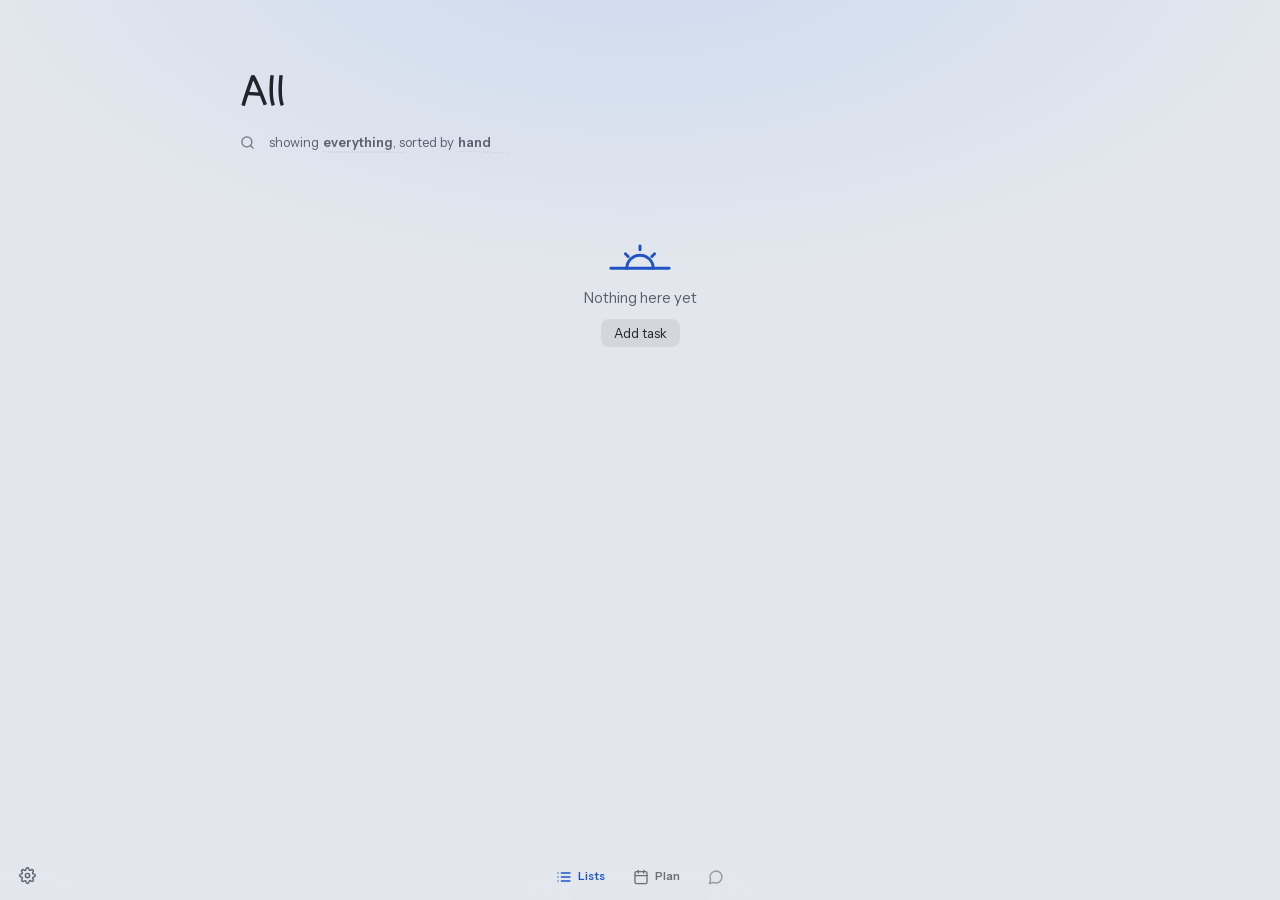
==== commit e65c4a9a: "chore: deploy 6ecd52bf7" ====
--- a/index.html
+++ b/index.html
@@ -629,7 +629,7 @@
             <template x-if="pop === 'imp'"><template x-teleport="body"><div class="pop pri-pop" :class="{ dock: popDock }" :style="popStyle()">
               <template x-for="o in [['none','None','No special handling'],['focus','Focus','Keep it in front of me'],['must','Must','Hard to ignore'],['someday','Someday','Park it for later']]" :key="o[0]">
                 <button type="button" class="pri-chip" :class="{ sel: draft.importance === o[0] }" :style="'--pc:' + pc(o[0])" :title="o[2]" @click="draft.importance = o[0]; pop = null">
-                  <svg class="ico"><use href="#i-prio"/></svg>
+                  <svg class="ico"><use :href="draft.importance === o[0] ? '#i-check' : '#i-prio'"/></svg>
                   <span x-text="o[1]"></span>
                 </button>
               </template>
@@ -1695,6 +1695,11 @@
               <button type="button" :class="{ on: !desk.share }" :aria-pressed="!desk.share" @click="setDesk('share', false)">Off</button>
             </div>
           </div>
+          <div class="set-row flex items-center gap-10"><svg class="ico set-ico"><use href="#i-bell"/></svg>Ping before a timed task
+            <div class="seg sm">
+              <template x-for="min in [5, 10, 15]" :key="min"><button type="button" :class="{ on: pingLead === min }" :aria-pressed="pingLead === min" @click="setPingLead(min)" x-text="min + ' min'"></button></template>
+            </div>
+          </div>
           <button type="button" class="set-row set-rowbtn flex items-center gap-10" @click="desktopWindow('quit')"><svg class="ico set-ico"><use href="#i-x"/></svg>Quit ADHeroD</button>   <!-- the tray's and the note's menus have it too -->
         </div>
       </template>
@@ -2025,7 +2030,7 @@
           <button type="button" class="chip chip-imp inline-flex items-center" :class="{ set: evImp(eventEdit) !== 'none' }" :style="'--cc:' + pc(evImp(eventEdit))" :title="impName(evImp(eventEdit), 'Importance')" aria-haspopup="menu" :aria-expanded="pop === 'clImp'" @click="togglePop('clImp', $el)"><svg class="ico"><use :href="evImp(eventEdit) !== 'none' ? '#i-prio-fill' : '#i-prio'"/></svg><span x-text="impName(evImp(eventEdit), 'Importance')"></span></button>
           <template x-if="pop === 'clImp'"><template x-teleport="body"><div class="pop cl-pop pri-pop" :class="{ dock: popDock }" :style="popStyle()">
             <template x-for="o in [['none','None','No special handling'],['focus','Focus','Holds other pings while it runs'],['must','Must','Rings until it starts']].filter(o => !eventEdit.pc || o[0] !== 'focus')" :key="o[0]">
-              <button type="button" class="pri-chip" :class="{ sel: evImp(eventEdit) === o[0] }" :style="'--pc:' + pc(o[0])" :title="o[2]" @click="evSetImp(o[0]); pop = null"><svg class="ico"><use href="#i-prio"/></svg><span x-text="o[1]"></span></button>
+              <button type="button" class="pri-chip" :class="{ sel: evImp(eventEdit) === o[0] }" :style="'--pc:' + pc(o[0])" :title="o[2]" @click="evSetImp(o[0]); pop = null"><svg class="ico"><use :href="evImp(eventEdit) === o[0] ? '#i-check' : '#i-prio'"/></svg><span x-text="o[1]"></span></button>
             </template>
           </div></template></template>
         </div>
--- a/styles.css
+++ b/styles.css
@@ -1044,7 +1044,7 @@
 .composer-opts {
   flex-wrap: wrap; gap: var(--sp-2); margin: var(--sp-8) 0 0;
   :where(html:not(.touch)) & { margin: 0 calc(-1 * var(--sp-10)) 0 calc(-1 * var(--sp-6)); padding-right: calc(var(--sp-24) + var(--sp-10));   /* touch keeps its order. The right room is the go's 28px and a 6px gap */
-    &:where(.composer-card:has(.by-go) *) { padding-right: calc(var(--sp-24) * 2 + var(--sp-10) + var(--sp-6)); }   /* and a new task's tack, 28px and a 2px gap */
+    :where(.composer-card:has(.by-go)) & { padding-right: calc(var(--sp-24) * 2 + var(--sp-10) + var(--sp-6)); }   /* and a new task's tack, 28px and a 2px gap. Not &:where(… *): that restyles the whole card on a .by-go flip */
     &::after { content: ""; flex: 1; order: -1; }
     .field:has(> .chip.set) { order: -1; } }
   /* the unset chips never wrap off alone (a tablet too, not the phone's one scrolling line): lines fill from the bottom
@@ -1237,6 +1237,7 @@
   .ico { color: var(--pc); width: 13px; height: 13px; }
   &:hover:where(:not(.touch *)) { background: color-mix(in srgb, var(--pc) 24%, transparent); }
   &.sel { background: color-mix(in srgb, var(--pc) 28%, transparent); box-shadow: inset 0 0 0 1.5px var(--pc); }
+  .pri-pop &.sel { box-shadow: none; }   /* a one-of pick: its check marks it */
   &.tog { flex: 1; justify-content: center; --pc: var(--muted); color: var(--muted); &.sel { --pc: var(--accent); color: var(--ink-hi); box-shadow: none; } }   /* a toggle: grey off, an accent fill on */
   &:disabled { cursor: default; }
 }
@@ -2575,7 +2576,8 @@
 .cl-event-b { display: block; min-width: 0; overflow: hidden; }
 .cl-event-imp { display: inline-block; width: 9px; height: 9px; margin-right: var(--sp-2); vertical-align: -1px; }   /* leads the title: the time line's .75 opacity drops Must's red under 3:1 */
 .cl-event-tm { display: block; font-size: var(--fs-10); line-height: 1.3; opacity: .75; font-variant-numeric: tabular-nums; }
-.cl-event-tm:has(.cl-ask, .cl-ag-ask) { opacity: 1; > span:not(.cl-ag-ask) { opacity: .75; } }   /* the label dims, the Going? ask keeps its contrast */
+.cl-event-tm:has(.cl-ask, .cl-ag-ask) { opacity: 1; }
+.cl-event-tm > span:has(~ :is(.cl-ask, .cl-ag-ask)) { opacity: .75; }   /* the label dims, the Going? ask keeps its contrast. The label anchors the :has(): one ending in a bare tag restyles every such tag on DOM changes */
 /* .cl-cov = something is drawn over this one, so only its top strip shows: the time joins the title on that line.
    Same layout as the compact tier. */
 .cl-event.tier-compact, .cl-event.cl-cov { display: flex; align-items: baseline; gap: var(--sp-4); }
@@ -2590,7 +2592,7 @@
 .cl-event.cl-cov .cl-event-b { width: auto; }
 .cl-event.cl-cov .cl-event-tm { text-align: left; }
 /* The Going ask shows whole or wraps onto a row the 1lh clips, never as "Goi…" */
-.cl-event:is(.tier-compact, .cl-cov) .cl-event-tm:has(.cl-ask) { display: flex; flex-wrap: wrap; justify-content: flex-end; height: 1lh; > span { min-width: 0; overflow: hidden; text-overflow: ellipsis; } }
+.cl-event:is(.tier-compact, .cl-cov) .cl-event-tm { &:has(.cl-ask) { display: flex; flex-wrap: wrap; justify-content: flex-end; height: 1lh; } > span:has(~ .cl-ask) { min-width: 0; overflow: hidden; text-overflow: ellipsis; } }
 .cl-event.cl-cov .cl-event-tm:has(.cl-ask) { justify-content: flex-start; }
 /* Same on a full tile whose time line a later tile covers (.cl-cut; --cut = that tile's left edge from this one's) */
 .cl-event.cl-cut .cl-event-tm { display: flex; flex-wrap: wrap; height: 1lh; overflow: hidden; max-width: calc(var(--cut) - var(--sp-6) - 4px - var(--sp-4)); > span { min-width: 0; overflow: hidden; text-overflow: ellipsis; white-space: nowrap; } }
@@ -3313,7 +3315,7 @@
 .touch .composer-card:has(.acts.edit) .composer-opts.composer-opts .chip { min-width: 44px; }   /* an edit's chips have their row; a new task's share it with the actions and stay 40 wide, abutting */
 .touch .composer-card .acts.edit.edit :is(.ph, .overview-btn, .del-btn, .act-btn, .more-btn) { flex: 0 1 44px; min-width: 0; }   /* 44 where the row has room; the card's 344 at 390 shares it (a width would hold the row's min-content at 352) */
 .touch .bar-on .jb-host .acts.edit.edit :is(.ph, .overview-btn, .del-btn, .act-btn, .more-btn) { flex: none; width: 44px; }   /* the bar's 372 holds all eight at 44 */
-.touch .composer-card .composer-actions.composer-actions :is(.primary, .more-btn, .by-go):not(.bar-on .jb-host:has(.by-go) *) { width: 44px; min-width: 44px; height: 44px; }
+.touch .composer-card .composer-actions.composer-actions:is(:not(.bar-on .jb-host *), :not(:has(.by-go))) :is(.primary, .more-btn, .by-go) { width: 44px; min-width: 44px; height: 44px; }   /* the :has() on the actions: inside a :not(… *) a .by-go flip restyles the whole card, a huge description's spans included */
 .touch .bar-on .jb-host .composer-actions:has(.by-go) { :is(.more-btn, .by-go) { height: 44px; }   /* a new task's bar keeps ··· and the tack on its chips' 38 pitch and the go 40: at 390 three 44s left "Next Fri" no room for its word */
   .primary { position: relative; &::after { content: ''; position: absolute; left: 50%; top: 50%; width: 44px; height: 44px; translate: -50% -50%; } } }
 .touch .composer-card .proj-pick:not(.jb-host *) { height: 44px; }   /* the card's pill keeps Save's row height */
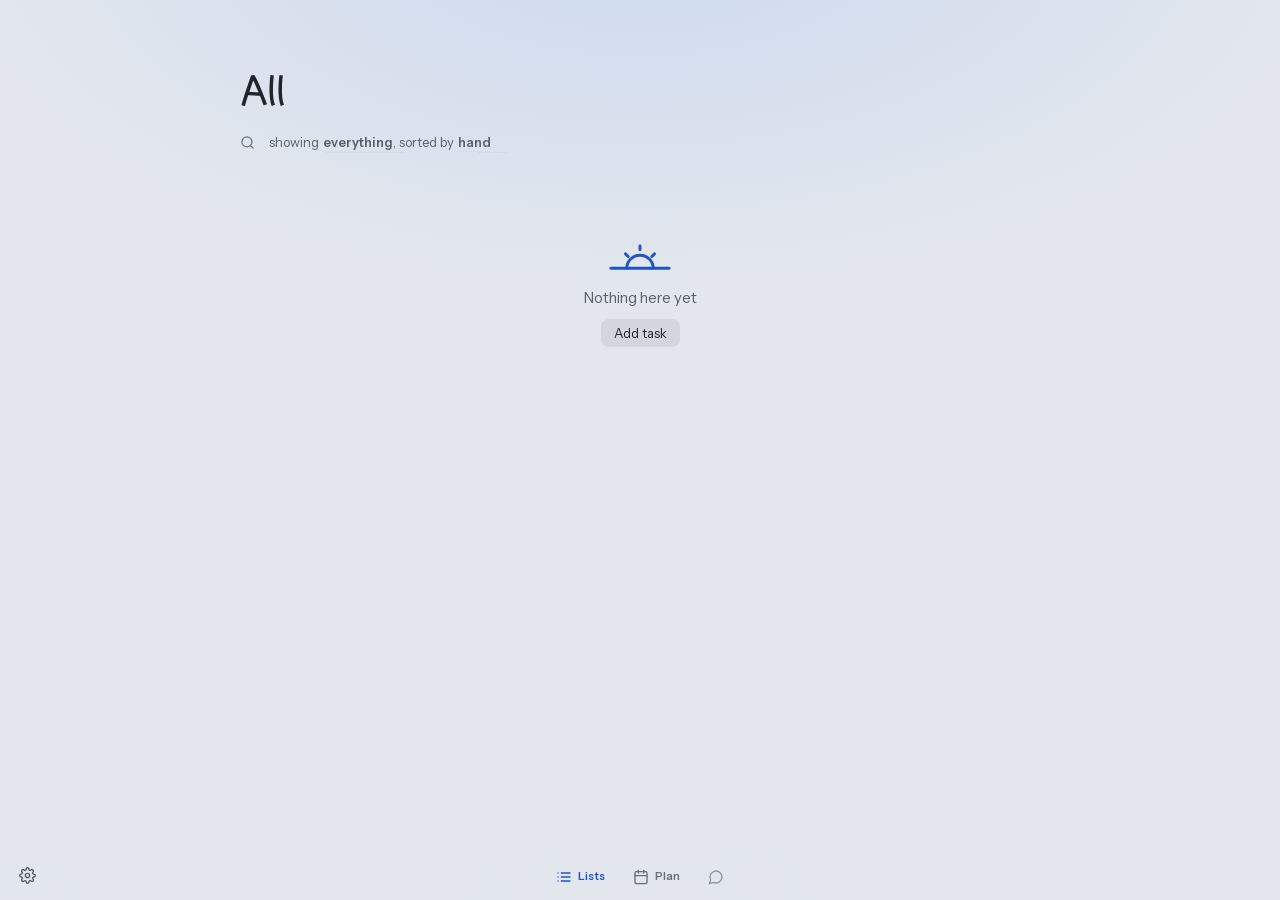
==== commit 8ca4a173: "chore: deploy ae5d64a72" ====
--- a/index.html
+++ b/index.html
@@ -13,7 +13,7 @@
 {
 // design.json canvas tokens; ui-lint checks every palette and appearance for drift.
 const palettes = {
-  "hearth": ["--bg:oklch(.97 .005 58);--ink:oklch(.18 .012 55);--bg-wash:radial-gradient(ellipse 1000px 520px at 50% -80px, oklch(.985 .012 60), var(--bg) 62%);--bg-foot:linear-gradient(0deg, color-mix(in srgb, var(--warm) 7%, var(--bg)), transparent 22%);--warm:#df6b12","--bg:#0e0b09;--ink:#f2e7da;--bg-wash:radial-gradient(ellipse 1000px 520px at 50% -80px, #241a12 0%, #14100c 62%);--bg-foot:linear-gradient(0deg, color-mix(in srgb, var(--warm) 13%, var(--bg)), transparent 22%);--warm:#ff9448"],
+  "hearth": ["--bg:oklch(.97 .005 58);--ink:oklch(.18 .012 55);--bg-wash:radial-gradient(ellipse 1000px 520px at 50% -80px, oklch(.985 .012 60), var(--bg) 62%);--bg-foot:linear-gradient(0deg, color-mix(in srgb, var(--warm) 7%, var(--bg)), transparent 22%);--warm:var(--accent);--accent:#3A2A20","--bg:#0e0b09;--ink:#f2e7da;--bg-wash:radial-gradient(ellipse 1000px 520px at 50% -80px, #241a12 0%, #14100c 62%);--bg-foot:linear-gradient(0deg, color-mix(in srgb, var(--warm) 13%, var(--bg)), transparent 22%);--warm:var(--accent);--accent:#EBDBC9"],
   "graphite": ["--bg:#E3E7ED;--ink:#20242B;--bg-wash:radial-gradient(ellipse 1000px 520px at 50% -80px, #CCD9EF, var(--bg) 70%);--bg-foot:none","--bg:#15171A;--ink:#E7EAF0;--bg-wash:radial-gradient(ellipse 1000px 520px at 50% -80px, var(--panel), var(--bg) 62%);--bg-foot:none;--panel:#202328"],
   "slate": ["--bg:#DCEBF1;--ink:#1B2B34;--bg-wash:radial-gradient(ellipse 1000px 520px at 50% -80px, #BDDDE8, var(--bg) 70%);--bg-foot:none","--bg:#121B22;--ink:#E4EDF2;--bg-wash:radial-gradient(ellipse 1000px 520px at 50% -80px, var(--panel), var(--bg) 62%);--bg-foot:none;--panel:#1C2933"],
   "chalk": ["--bg:#E4EDDF;--ink:#202B25;--bg-wash:radial-gradient(ellipse 1000px 520px at 50% -80px, #CDDFC3, var(--bg) 70%);--bg-foot:none","--bg:#151B18;--ink:#E7EEE9;--bg-wash:radial-gradient(ellipse 1000px 520px at 50% -80px, var(--panel), var(--bg) 62%);--bg-foot:none;--panel:#212A25"],
@@ -38,6 +38,9 @@
 <svg width="0" height="0" aria-hidden="true" style="position:absolute"><defs>
   <symbol id="i-flag" viewBox="0 0 24 24"><path d="M4 22V4a1 1 0 0 1 .4-.8A6 6 0 0 1 8 2c3 0 5 2 7.333 2q2 0 3.067-.8A1 1 0 0 1 20 4v10a1 1 0 0 1-.4.8A6 6 0 0 1 16 16c-3 0-5-2-8-2a6 6 0 0 0-4 1.528"/></symbol>
   <symbol id="i-prio" viewBox="0 0 24 24"><path d="m6 11 6-6 6 6"/><path d="m6 18 6-6 6 6"/></symbol>
+  <symbol id="i-prio3" viewBox="0 0 24 24"><path d="m7 8.5 5-5 5 5"/><path d="m7 14 5-5 5 5"/><path d="m7 19.5 5-5 5 5"/></symbol>
+  <symbol id="i-cloud" viewBox="0 0 24 24"><path d="M17.5 19H8a5.5 5.5 0 1 1 1.6-10.8A6 6 0 0 1 21 11.5a4 4 0 0 1-3.5 7.5Z"/></symbol>
+  <symbol id="i-ring" viewBox="0 0 24 24"><circle cx="12" cy="12" r="7"/></symbol>
   <symbol id="i-prio-fill" viewBox="0 0 24 24" fill="currentColor" stroke="none"><path d="M12 3.6 19.9 11.5 17.6 13.8 12 8.2 6.4 13.8 4.1 11.5Z"/><path d="M12 10.6 19.9 18.5 17.6 20.8 12 15.2 6.4 20.8 4.1 18.5Z"/></symbol>
   <symbol id="i-cal" viewBox="0 0 24 24"><path d="M8 2v4"/><path d="M16 2v4"/><rect width="18" height="18" x="3" y="4" rx="2"/><path d="M3 10h18"/></symbol>
   <symbol id="i-utensils" viewBox="0 0 24 24"><path d="m16 2-2.3 2.3a3 3 0 0 0 0 4.2l1.8 1.8a3 3 0 0 0 4.2 0L22 8"/><path d="M15 15 3.3 3.3a4.2 4.2 0 0 0 0 6l7.3 7.3c.7.7 2 .7 2.8 0L15 15Zm0 0 7 7"/><path d="m2.1 21.8 6.4-6.3"/><path d="m19 5-7 7"/></symbol>
@@ -245,7 +248,7 @@
           <div class="ls-prow flex gap-6">
             <template x-for="v in availImp()" :key="v">
               <button type="button" class="pri-chip" :class="{ sel: qfImp.includes(v) }" :style="'--pc:' + pc(v)" @click="toggleQfImp(v)">
-                <svg class="ico"><use href="#i-prio"/></svg><span x-text="impName(v)"></span>
+                <svg class="ico"><use :href="impIcon(v)"/></svg><span x-text="impName(v)"></span>
               </button>
             </template>
           </div>
@@ -338,7 +341,7 @@
           <button type="button" class="ghost sel-prio-btn" aria-haspopup="menu" :aria-expanded="selMenu === 'prio'" @click.stop="selMenu = selMenu === 'prio' ? null : 'prio'"><svg class="ico"><use href="#i-prio"/></svg><span>Priority</span></button>
           <div class="pop lc-pop sel-prio-pop" x-show="selMenu === 'prio'" x-cloak x-transition:leave="lc-anim" x-transition:leave-start="lc-show" x-transition:leave-end="lc-hide">
             <template x-for="o in [['must','Must'],['focus','Focus'],['someday','Someday'],['none','None']]" :key="o[0]">
-              <button type="button" class="pri-chip" :style="'--pc:' + pc(o[0])" @click="selSetPrio(o[0])"><svg class="ico"><use href="#i-prio"/></svg><span x-text="o[1]"></span></button>
+              <button type="button" class="pri-chip" :style="'--pc:' + pc(o[0])" @click="selSetPrio(o[0])"><svg class="ico"><use :href="impIcon(o[0])"/></svg><span x-text="o[1]"></span></button>
             </template>
           </div>
         </div>
@@ -381,32 +384,26 @@
     <!-- Today's plan atop All: what has a time today, as the Day view shows it; gone when nothing is placed -->
     <template x-if="navSel.type === 'all'"><div class="plan-box" x-html="planBoxHtml()"></div></template>
 
-    <!-- An empty list greets with a sunrise over the Add task row, drawn as a button (.greet); one cleared of open tasks keeps the full sun and Show done -->
-    <div class="empty flex-col items-center gap-6" :class="{ greet: !listNoMatch() && !completedRows().hidden }" x-show="listEmpty()">
-      <template x-if="!(navSel.type === 'filter' || filtering()) && completedRows().hidden"><svg class="empty-sun" viewBox="0 0 48 28" aria-hidden="true"><path class="arc" d="M8 26a16 16 0 0 1 32 0"/><path class="ray" d="M24 4V0"/><path class="ray" d="M10 10 7 7"/><path class="ray" d="M38 10l3-3"/><path class="ray" d="M4 22H0"/><path class="ray" d="M44 22h4"/></svg></template>
-      <template x-if="!listNoMatch() && !completedRows().hidden"><svg class="empty-sun" viewBox="0 0 48 28" aria-hidden="true"><path d="M2 26h44"/><path class="arc" d="M14 26a10 10 0 0 1 20 0"/><path class="ray" d="M24 12V9"/><path class="ray" d="M15 17l-2-2"/><path class="ray" d="M33 17l2-2"/></svg></template>
-      <span class="empty-t" x-text="listNoMatch() ? 'No matching tasks.' : completedRows().hidden ? 'All clear' : 'Nothing here yet'"></span>
-      <template x-if="!listNoMatch() && completedRows().hidden"><button type="button" class="ghost" @click="toggleShowCompleted()">Show done</button></template>
-    </div>
-    <!-- Mail: the connected mailbox atop Backlog, its own scroller; a 1px line parts it from the tasks. Rows wear .item's look; mounted only with a mailbox, so its .sec-row head never joins the list's heads. -->
+    <!-- Mail: the connected mailbox atop Backlog, its own scroller; a 1px line parts it from the tasks. Rows wear .item's look. The head is the search field: the chevron folds the list, the field stays. -->
     <template x-if="(navSel.type === 'all' || navSel.type === 'backlog') && (mail || mailError || calError)"><section class="mail-panel">
-      <button type="button" class="sec-row flex items-center" @click="mailShut = !mailShut" :aria-expanded="!mailShut">
-        <svg class="ico sec-chev" :style="mailShut && 'transform:rotate(-90deg)'"><use href="#i-chev-d"/></svg>
-        <span class="sec-lbl"><span class="sec-nm">Mail</span></span><span class="sec-ct" x-text="mail?.length || ''"></span>
-        <span class="mail-unread-ct" x-text="mail?.some(m => !m.read) ? mail.filter(m => !m.read).length + ' unread' : ''"></span>
-      </button>
+      <div class="mail-top flex items-center">
+        <button type="button" class="mail-chev" @click="mailShut = !mailShut" :aria-expanded="!mailShut" :aria-label="mailShut ? 'Show mail' : 'Hide mail'" :title="mailShut ? 'Show mail' : 'Hide mail'"><svg class="ico" :style="mailShut && 'transform:rotate(-90deg)'"><use href="#i-chev-d"/></svg></button>
+        <label class="mail-find flex items-center grow min-w-0" x-show="mail?.length"><svg class="ico"><use href="#i-search"/></svg><input type="search" x-model="mailQ" @input="mailShut = false" placeholder="Search mail" aria-label="Search mail"></label>
+        <span class="mail-nm grow" x-show="!mail?.length">Mail</span>
+        <span class="mail-unread-ct" x-show="!mailQ" x-text="mail?.some(m => !m.read) ? mail.filter(m => !m.read).length + ' unread' : ''"></span>
+        <button type="button" class="mail-btn" x-show="mailQ" @click="mailQ = ''" title="Clear search" aria-label="Clear search"><svg class="ico"><use href="#i-x"/></svg></button>
+      </div>
       <p class="mail-none" x-show="(mailError || calError) && !mailShut" x-text="mailError || calError"></p>
       <template x-if="mail && !mailShut"><div>
-        <label class="mail-find" x-show="mail.length"><svg class="ico"><use href="#i-search"/></svg><input type="search" x-model="mailQ" placeholder="Search mail" aria-label="Search mail"></label>
-        <ul class="mail-list flex-col" x-init="new ResizeObserver(() => $el.classList.toggle('more', $el.scrollHeight > $el.clientHeight + $el.scrollTop + 1)).observe($el)" @scroll="$el.classList.toggle('more', $el.scrollHeight > $el.clientHeight + $el.scrollTop + 1)">
+        <ul class="mail-list flex-col" x-init="new ResizeObserver(() => mailMore($el)).observe($el)" @scroll="mailMore($el)">
           <template x-for="m in mailRows()" :key="m.id">
             <li class="item mail-row flex gap-10" :class="mailOpened?.id === m.id && 'mail-open'">
-              <button type="button" class="mail-env" :class="m.read && 'read'" @click="mailRead(m)" :title="m.read ? 'Mark unread' : 'Mark read'" :aria-label="m.read ? 'Read. Mark unread' : 'Unread. Mark read'"><svg class="ico"><use :href="m.read ? '#i-mail-open' : '#i-mail'"/></svg></button>
+              <button type="button" class="mail-env" :class="m.read && 'read'" @click="mailRead(m)" :title="m.read ? 'Mark unread' : 'Mark read'" :aria-label="m.read ? 'Read. Mark unread' : 'Unread. Mark read'"><span class="av" :class="m.logo && 'logo'"><template x-if="m.pic"><img :src="m.pic" alt="" @error="m.pic = ''"></template><span x-show="!m.pic" x-text="(m.from || m.subject || '?').slice(0, 1).toUpperCase()"></span></span><template x-for="b in [mailBadge(m)].filter(Boolean)"><span class="mail-acct" :style="b.photo ? `background-image:url(${b.photo})` : '--gc:' + b.color" x-text="b.photo ? '' : b.letter"></span></template></button>
               <div class="body grow min-w-0" @click="$event.target.closest('button, .mail-read') || mailToggle(m)">
                 <div class="row1 flex items-center gap-8"><div class="r1l flex items-center gap-6 min-w-0 grow"><span class="title" :class="!m.read && 'mail-bold'" x-text="m.subject" role="button" tabindex="0" @keydown.enter.prevent="mailToggle(m)" @keydown.space.prevent="mailToggle(m)" :aria-expanded="mailOpened?.id === m.id"></span>
                   <div class="row-rels flex items-center gap-8 min-w-0"><template x-for="f in m.files"><span class="row-rel file inline-flex items-center gap-4 muted-11"><svg class="ico"><use href="#i-file"/></svg><span class="row-rel-name" x-text="f"></span></span></template></div></div>
                   </div>
-                <div class="row2 flex items-center gap-8"><span class="desc-line grow min-w-0 truncate" x-text="(m.from && 'From ' + m.from + ', ') + mailDay(m.at) + '.' + (m.preview && ' ' + m.preview)"></span><template x-if="narrow && mailOpened?.id !== m.id"><span class="mail-acts flex"><button type="button" class="mail-btn" title="Archive" aria-label="Archive" @click="mailDrop(m, 'archive')"><svg class="ico"><use href="#i-archive"/></svg></button><button type="button" class="mail-btn" title="Delete" aria-label="Delete" @click="mailDrop(m, 'remove')"><svg class="ico"><use href="#i-trash"/></svg></button></span></template></div>
+                <div class="row2 flex items-center gap-8"><span class="desc-line grow min-w-0 truncate" x-text="(m.from && m.from + ', ') + mailDay(m.at) + '.' + (m.preview && ' ' + m.preview)"></span><template x-if="narrow && mailOpened?.id !== m.id"><span class="mail-acts flex"><button type="button" class="mail-btn" title="Archive" aria-label="Archive" @click="mailDrop(m, 'archive')"><svg class="ico"><use href="#i-archive"/></svg></button><button type="button" class="mail-btn" title="Delete" aria-label="Delete" @click="mailDrop(m, 'remove')"><svg class="ico"><use href="#i-trash"/></svg></button></span></template></div>
                 <!-- B: the mail opens in its row, everything Outlook's reading pane shows; answers go out from here (mailSend) -->
                 <template x-if="mailOpened?.id === m.id"><div class="mail-read flex-col">
                   <template x-if="mailOpened.error"><div class="flex items-center gap-10"><span class="muted" x-text="`Can't read this mail (${mailOpened.error}).`"></span><button type="button" class="ghost" @click="mailbox.show(m.id)">Open in Outlook</button></div></template>
@@ -449,6 +446,13 @@
         </ul>
       </div></template>
     </section></template>
+    <!-- An empty list greets with a sunrise over the Add task row, drawn as a button (.greet), under mail rows the plain row; one cleared of open tasks keeps the full sun and Show done -->
+    <div class="empty flex-col items-center gap-6" :class="{ greet: !listNoMatch() && !completedRows().hidden }" x-show="listEmpty() && !(mailUp() && !listNoMatch() && !completedRows().hidden)">
+      <template x-if="!(navSel.type === 'filter' || filtering()) && completedRows().hidden"><svg class="empty-sun" viewBox="0 0 48 28" aria-hidden="true"><path class="arc" d="M8 26a16 16 0 0 1 32 0"/><path class="ray" d="M24 4V0"/><path class="ray" d="M10 10 7 7"/><path class="ray" d="M38 10l3-3"/><path class="ray" d="M4 22H0"/><path class="ray" d="M44 22h4"/></svg></template>
+      <template x-if="!listNoMatch() && !completedRows().hidden"><svg class="empty-sun" viewBox="0 0 48 28" aria-hidden="true"><path d="M2 26h44"/><path class="arc" d="M14 26a10 10 0 0 1 20 0"/><path class="ray" d="M24 12V9"/><path class="ray" d="M15 17l-2-2"/><path class="ray" d="M33 17l2-2"/></svg></template>
+      <span class="empty-t" x-text="listNoMatch() ? 'No matching tasks.' : completedRows().hidden ? 'All clear' : 'Nothing here yet'"></span>
+      <template x-if="!listNoMatch() && completedRows().hidden"><button type="button" class="ghost" @click="toggleShowCompleted()">Show done</button></template>
+    </div>
     <!-- rows: one innerHTML parse (not x-for) — ~1s→~50ms; events delegated to <ul>; hover/drag/kbfocus imperative -->
     <ul class="list flex-col" x-effect="paintSel()" x-init="initListSort($el)"
         @mouseover="listOver($event)" @mouseleave="clearHover()" @click="listClick($event)" @contextmenu="rowMenuOpen($event)"
@@ -622,14 +626,14 @@
           </div></template>
           <!-- Importance (app-behavior flag, not a rank) -->
           <div class="field" @click.document.capture="pop === 'imp' && outside($event, $el) && popAway('imp', $event)">
-            <button type="button" class="chip chip-imp inline-flex items-center" :class="{ set: draft.importance !== 'none', down: draft.importance === 'someday' }" :style="'--cc:' + pc(draft.importance)" :title="impName(draft.importance, 'Importance')" aria-haspopup="menu" :aria-expanded="pop === 'imp'" @click="togglePop('imp', $el)">
-              <svg class="ico"><use :href="draft.importance !== 'none' ? '#i-prio-fill' : '#i-prio'"/></svg>
+            <button type="button" class="chip chip-imp inline-flex items-center" :class="{ set: draft.importance !== 'none' }" :style="'--cc:' + pc(draft.importance)" :title="impName(draft.importance, 'Importance')" aria-haspopup="menu" :aria-expanded="pop === 'imp'" @click="togglePop('imp', $el)">
+              <svg class="ico"><use :href="draft.importance !== 'none' ? impIcon(draft.importance) : '#i-prio'"/></svg>
               <span x-text="impName(draft.importance, 'Importance')"></span>
             </button>
             <template x-if="pop === 'imp'"><template x-teleport="body"><div class="pop pri-pop" :class="{ dock: popDock }" :style="popStyle()">
               <template x-for="o in [['none','None','No special handling'],['focus','Focus','Keep it in front of me'],['must','Must','Hard to ignore'],['someday','Someday','Park it for later']]" :key="o[0]">
                 <button type="button" class="pri-chip" :class="{ sel: draft.importance === o[0] }" :style="'--pc:' + pc(o[0])" :title="o[2]" @click="draft.importance = o[0]; pop = null">
-                  <svg class="ico"><use :href="draft.importance === o[0] ? '#i-check' : '#i-prio'"/></svg>
+                  <svg class="ico"><use :href="draft.importance === o[0] ? '#i-check' : impIcon(o[0])"/></svg>
                   <span x-text="o[1]"></span>
                 </button>
               </template>
@@ -770,8 +774,8 @@
           <!-- Location constraint -->
           <div class="field" x-show="locations.length" @click.document.capture="pop === 'loc' && outside($event, $el) && popAway('loc', $event)">
             <button type="button" class="chip chip-loc inline-flex items-center" :class="{ set: locPolarity() !== 'any' }" title="Place" @click="openLoc($el)">
-              <svg class="ico" x-show="locPolarity() === 'any'"><use href="#i-pin"/></svg>
-              <svg class="loc-map" viewBox="0 0 40 18" x-show="locPolarity() !== 'any'" x-html="locMapHtml()"></svg>
+              <svg class="ico" x-show="!draft.location?.ids?.some(id => locName(id))"><use :href="{ any: '#i-pin', only: '#i-pin-fill', except: '#i-pin-off' }[locPolarity()]"/></svg>
+              <svg class="loc-map" viewBox="0 0 40 18" x-show="draft.location?.ids?.some(id => locName(id))" x-html="locMapHtml()"></svg>
               <span x-text="locChipLabel()"></span>
             </button>
             <!-- Hybrid picker: Anywhere / At / Away from + block-driven here-row + region chip rows -->
@@ -785,21 +789,39 @@
                 <!-- teach by doing: the mode IS the phrase you can type into the title -->
                 <template x-if="locMode() !== 'any'"><span class="lp-kbd" x-text="'or type “' + (locMode() === 'except' ? 'away from' : 'at') + ' …”'"></span></template>
               </div>
-              <template x-if="locName(hereLocationId())">
+              <!-- an address: typing narrows the saved places by name and searches addresses; a picked one is this task's alone -->
+              <input type="text" class="pop-input" placeholder="Find a place or address" x-model="placeFind.q" @input="findPlaces(placeFind)" @keydown.enter.prevent="placeFind.hits?.[0] && pickPlace(placeFind.hits[0])" @keydown.stop="$event.key === 'Escape' && escape()">
+              <template x-if="placeFind.hits">
+                <div>
+                  <div class="lp-sec">Addresses</div>
+                  <template x-for="(hit, i) in placeFind.hits || []" :key="i + hit.full">
+                    <button type="button" class="pop-item lp-hit" @click="pickPlace(hit)"><svg class="ico"><use href="#i-pin"/></svg><span class="lp-txt"><b x-text="hit.name"></b><small x-text="hit.address"></small></span></button>
+                  </template>
+                  <p class="lp-note" x-show="placeFind.err || placeFind.hits?.length === 0" x-text="placeFind.err ? 'Couldn’t search addresses. Check the connection' : 'No addresses found'"></p>
+                  <p class="lp-osm" x-show="placeFind.hits?.length">© OpenStreetMap</p>
+                </div>
+              </template>
+              <template x-if="draft.place">
+                <div class="lp-one flex items-center">
+                  <button type="button" class="pop-item lp-hit sel" title="Remove" @click="draft.place = ''"><svg class="ico"><use href="#i-pin-fill"/></svg><span class="lp-txt"><b x-text="placeName(draft.place)"></b><small x-text="draft.place?.slice(placeName(draft.place).length + 2)"></small></span></button>
+                  <a class="lp-go" :href="mapsUrl(draft.place)" target="_blank" rel="noopener" title="Open in Maps"><svg class="ico"><use href="#i-external"/></svg></a>
+                </div>
+              </template>
+              <template x-if="locName(hereLocationId()) && placeMatch(locName(hereLocationId()))">
                 <button type="button" class="pop-item lp-here" @click="toggleLocId(hereLocationId())">
                   <span class="heredot"></span><span x-text="locName(hereLocationId())"></span><span class="sub">here now</span>
                   <svg class="ico tick" x-show="draft.location?.ids?.includes(hereLocationId())"><use href="#i-check"/></svg>
                 </button>
               </template>
               <!-- designated home always surfaces here (unless it's already the "here" row) so "at home" is one tap -->
-              <template x-if="locName(homeLocationId) && homeLocationId !== hereLocationId()">
+              <template x-if="locName(homeLocationId) && homeLocationId !== hereLocationId() && placeMatch(locName(homeLocationId))">
                 <button type="button" class="pop-item lp-here lp-home-row" @click="toggleLocId(homeLocationId)">
                   <svg class="ico hm-ico"><use href="#i-tag-home"/></svg><span x-text="locName(homeLocationId)"></span><span class="sub">home</span>
                   <svg class="ico tick" x-show="draft.location?.ids?.includes(homeLocationId)"><use href="#i-check"/></svg>
                 </button>
               </template>
               <template x-for="row in locRegionRows()" :key="row.region">
-                <div>
+                <div x-show="!placeFind.q.trim() || row.chips.length">
                   <div class="lp-sec flex gap-6"><span x-text="row.region"></span><span x-show="row.more || row.open" x-text="row.chips.length + row.more"></span></div>
                   <div class="lp-row">
                     <template x-for="ch in row.chips" :key="ch.id">
@@ -838,7 +860,7 @@
             <!-- each register's own suggestions: the date pop's write the do date, the deadline pop's the deadline -->
             <!-- the rows are ONE Tab stop (the first); ↑/↓ walk them, Enter is the button's own click -->
             <template x-for="(s, si) in calSuggestions()" :key="s.iso">
-              <button type="button" class="pop-item sug" :tabindex="si ? -1 : 0" :style="`--sug: var(--q-${s.key})`" @click="calSugApply(s.iso)" @keydown.down.prevent="$el.nextElementSibling?.closest('.sug')?.focus()" @keydown.up.prevent="$el.previousElementSibling?.closest('.sug')?.focus()"><svg class="ico"><use :href="'#i-' + s.icon"/></svg><span x-text="s.label"></span><span class="rt" x-text="s.hint"></span></button>
+              <button type="button" class="pop-item sug" :tabindex="si ? -1 : 0" :style="`--sug: var(--${s.key === 'today' ? 'today-fill' : 'q-' + s.key})`" @click="calSugApply(s.iso)" @keydown.down.prevent="$el.nextElementSibling?.closest('.sug')?.focus()" @keydown.up.prevent="$el.previousElementSibling?.closest('.sug')?.focus()"><svg class="ico"><use :href="s.key === 'today' ? '#i-tag-star' : '#i-' + s.icon"/></svg><span x-text="s.label"></span><span class="rt" x-text="s.hint"></span></button>
             </template>
             <button type="button" class="pop-item clear" x-show="dreg === 'on' && (draft.on || draft.recurrence)" @click="draft.on = ''; draft.dueTime = ''; draft.part = ''; draft.recurrence = null; pop = null"><svg class="ico"><use href="#i-circle"/></svg><span>No date</span></button>
             <button type="button" class="pop-item clear" x-show="dreg === 'by' && dlSet()" @click="draft.available_from = ''; draft.deadline_at = ''; pop = null"><svg class="ico"><use href="#i-circle"/></svg><span>No deadline</span></button>
@@ -994,7 +1016,7 @@
     </ul>
 
     <!-- Full ghost task row (keeps the .add-task-btn hook): looks like an empty task row; click opens the composer -->
-    <button class="add-task-btn flex items-center gap-10" x-ref="addRow" data-sk="New task" x-show="(!composer.open || editing) && !(listEmpty() && !listNoMatch() && completedRows().hidden)" :class="listEmpty() && !listNoMatch() && 'ghost greet'" @click="startAdd()"><span class="ghost-check"></span><span class="ghost-title">Add task</span></button>
+    <button class="add-task-btn flex items-center gap-10" x-ref="addRow" data-sk="New task" x-show="(!composer.open || editing) && !(listEmpty() && !listNoMatch() && completedRows().hidden)" :class="listEmpty() && !listNoMatch() && !mailUp() && 'ghost greet'" @click="startAdd()"><span class="ghost-check"></span><span class="ghost-title">Add task</span></button>
 
     <!-- Completed tasks sit below the add button so it stays visible. A real task list (same row components):
          subtasks show and the composer can open inline. -->
@@ -1077,15 +1099,14 @@
               </div>
             </div>
           </div>
-          <!-- month foot: drop a day = all-day that day; dwelling a held drag on a day retargets the timeline -->
+          <!-- two-week foot: drop a day = all-day that day; dwelling a held drag on a day retargets the timeline -->
           <div class="peek-month" @dragleave="_pkmCancel()">
-            <div class="peek-mon-lbl" x-text="peekMonLabel()"></div>
             <div class="peek-mgrid">
               <template x-for="(w, wi) in ['S','M','T','W','T','F','S']" :key="'pkw' + wi"><span class="peek-mdow" x-text="w"></span></template>
               <template x-for="c in peekCells()" :key="'pkm' + c.iso">
-                <div class="peek-mday flex items-center justify-center" :data-iso="c.iso" :class="{ dim: !c.cur, today: c.today, sel: c.iso === col.iso, off: c.off, hot: peekMonHot === c.iso }"
+                <div class="peek-mday flex items-center justify-center" :data-iso="c.iso" :class="{ today: c.today, sel: c.iso === col.iso, off: c.off, hot: peekMonHot === c.iso }"
                   @dragenter.prevent @dragover.prevent="peekMonOver(c)" @drop.prevent="peekMonDrop($event, c)"
-                  @click="!c.off && (peekIso = c.iso)" x-text="c.d"></div>
+                  @click="!c.off && (peekIso = c.iso)" x-text="c.off ? '' : c.d"></div>
               </template>
             </div>
           </div>
@@ -1336,10 +1357,6 @@
     <section class="surface surface-social" data-surface="social" :style="surfaceStyle('social')" :inert="surface !== 'social'">
     <template x-if="mounted('social')">
     <div class="social" :class="{ 'in-thread': !!chat.open }" x-init="socialStart()" x-effect="chatSeen(openChatRow())">
-      <template x-if="!session">
-        <div class="soc-out flex flex-col items-center"><h1>Social</h1><p x-text="localStorage.getItem('adherod.invite') ? 'Sign in to open the invite.' : 'Sign in to chat'"></p><button type="button" class="primary" @click="settingsOpen = true">Sign in</button></div>
-      </template>
-      <template x-if="session">
       <div class="soc-list">
         <div class="soc-head flex items-center justify-between"><h1>Social</h1>
         <template x-if="bar"><button class="settings-gear flex items-center justify-center rounded-pill" @click="settingsOpen = true" aria-label="Account &amp; settings" title="Account &amp; settings">   <!-- the jot bar's, as on Lists -->
@@ -1347,16 +1364,19 @@
           <span class="st inline-flex items-center" :class="{ off: !online || !synced }"></span>
           <template x-if="updateUrl"><svg class="ico upd" aria-hidden="true"><use href="#i-arrow"/></svg></template>
         </button></template></div>
+        <!-- signed out and no chats: the list's quiet empty moment: a glyph, the words and one action -->
+        <template x-if="!session"><div class="soc-out empty flex-col items-center gap-6"><svg class="empty-sun" viewBox="0 0 48 28" aria-hidden="true"><path d="M2 26h44"/><path class="arc" d="M14 26a10 10 0 0 1 20 0"/><path class="ray" d="M24 12V9"/><path class="ray" d="M15 17l-2-2"/><path class="ray" d="M33 17l2-2"/></svg><p class="empty-t" x-text="localStorage.getItem('adherod.invite') ? 'Sign in to open the invite.' : 'Sign in to chat'"></p><button type="button" class="ghost" @click="settingsOpen = true">Sign in</button></div></template>
+        <template x-if="session"><div class="contents">
         <template x-for="c in chat.chats" :key="c.id">
           <button type="button" class="chat-row" :class="{ sel: c.id === chat.open, new: chatNew(c) }" :aria-current="c.id === chat.open" @click="openChat(c.id)">
             <span class="av" x-text="chatPeer(c).slice(0, 1).toUpperCase()"></span><b class="truncate" x-text="chatPeer(c)"></b>
             <span class="when" x-text="chatWhen(c.last?.created_at)"></span><span class="last truncate" x-text="chatLine(c.last)"></span>
           </button>
         </template>
-        <p class="soc-empty" x-show="chat.listed &amp;&amp; !chat.chats.length">No chats yet</p>
-        <button type="button" class="soc-invite" @click="inviteFriend()"><span class="av"><svg class="ico" aria-hidden="true"><use href="#i-link"/></svg></span><b>Invite a friend</b></button>
-      </div>
-      </template>
+        <div class="soc-empty empty flex-col items-center gap-6" x-show="chat.listed &amp;&amp; !chat.chats.length"><svg class="empty-sun" viewBox="0 0 48 28" aria-hidden="true"><path d="M2 26h44"/><path class="arc" d="M14 26a10 10 0 0 1 20 0"/><path class="ray" d="M24 12V9"/><path class="ray" d="M15 17l-2-2"/><path class="ray" d="M33 17l2-2"/></svg><p class="empty-t">No chats yet</p></div>
+        <button type="button" class="soc-invite" :class="{ lone: chat.listed &amp;&amp; !chat.chats.length }" @click="inviteFriend()"><span class="av"><svg class="ico" aria-hidden="true"><use href="#i-link"/></svg></span><b>Invite a friend</b></button>
+        </div></template>
+      </div>
       <template x-if="session &amp;&amp; openChatRow()">
       <div class="thread" x-ref="thread">
         <div class="th-head flex items-center"><button type="button" class="th-back flex items-center" @click="openChat(null)"><svg class="ico" aria-hidden="true"><use href="#i-chev-l"/></svg>Chats</button><b x-text="chatPeer(openChatRow())"></b></div>
@@ -1659,6 +1679,20 @@
           </template>
         </div>
       </template>
+      <!-- Gmail accounts live in his settings, so every device, the Windows app too, reads their mail -->
+      <template x-if="session">
+        <div class="set-sec set-gmail"><span class="section-label">Mail</span>
+          <template x-for="a in gmail" :key="a.address">
+            <div class="set-row flex items-center gap-10">
+              <span class="set-gpic" :class="a.out && 'out'" :style="a.photo ? `background-image:url(${a.photo})` : '--gc:' + a.color" x-text="a.photo ? '' : a.address[0].toUpperCase()"></span>
+              <span class="min-w-0 truncate" x-text="a.address"></span>
+              <button type="button" class="set-out flex-none muted-12" @click="gmailDisconnect(a.address)">Disconnect</button>
+              <template x-if="a.out"><span class="set-sub muted-12 flex items-center">Signed out<button type="button" class="set-out muted-12 set-re" @click="gmailConnect(a.address)">Reconnect</button></span></template>
+            </div>
+          </template>
+          <button type="button" class="set-row set-rowbtn flex items-center gap-10" @click="gmailConnect()"><svg class="ico set-ico"><use href="#i-mail"/></svg>Connect Gmail</button>
+        </div>
+      </template>
       <!-- starter shortcuts: teach the power path by keeping it visible (full sheet stays on ?) -->
       <div class="set-sec set-sec-keys"><span class="section-label">Keyboard</span>
         <div class="set-keys">
@@ -1913,8 +1947,24 @@
               <template x-if="!loc.hours && !isHomeLocation(loc.id) && hoursEd?.id !== loc.id">
                 <button class="oh-btn flex-none inline-flex items-center" title="Add hours" @click="openHours(loc)"><svg class="ico"><use href="#i-clock"/></svg></button>
               </template>
+              <!-- hidden, not removed, once set: the clock and trash keep their columns across rows -->
+              <button class="oh-btn flex-none inline-flex items-center" title="Add address" :style="{ visibility: loc.address || addrEd?.id === loc.id ? 'hidden' : '' }" @click="openAddr(loc)"><svg class="ico"><use href="#i-pin"/></svg></button>
               <button class="loc-del flex-none inline-flex items-center" title="Delete place" @click="deleteLocation(loc.id)"><svg class="ico"><use href="#i-trash"/></svg></button>
               <button class="loc-home flex-none inline-flex items-center" :class="{ on: isHomeLocation(loc.id) }" :title="isHomeLocation(loc.id) ? 'Home' : 'Set as home'" @click="setHomeLocation(loc.id)"><svg class="ico"><use href="#i-tag-home"/></svg></button>
+              <!-- address: a search under the row (a hit saves, an emptied line clears, Esc drops), read back under the name with Maps -->
+              <template x-if="addrEd?.id === loc.id">
+                <div class="oh-ed" x-effect="addrEd?.hits, $nextTick(() => $el.scrollIntoView({ block: 'nearest' }))">
+                  <input class="oh-inp" type="text" placeholder="Find an address" :value="addrEd?.q" @input="addrEd.q = $el.value; findPlaces(addrEd)" @keydown.enter.prevent="saveAddr(loc, addrEd.hits?.[0])" x-init="$nextTick(() => $el.focus({ preventScroll: true }))">
+                  <template x-for="(hit, i) in addrEd?.hits || []" :key="i + hit.full">
+                    <button type="button" class="pop-item lp-hit" @click="saveAddr(loc, hit)"><svg class="ico"><use href="#i-pin"/></svg><span class="lp-txt"><b x-text="hit.name"></b><small x-text="hit.address"></small></span></button>
+                  </template>
+                  <p class="lp-note" x-show="addrEd?.err || addrEd?.hits?.length === 0" x-text="addrEd?.err ? 'Couldn’t search addresses. Check the connection' : 'No addresses found'"></p>
+                  <p class="lp-osm" x-show="addrEd?.hits?.length">© OpenStreetMap</p>
+                </div>
+              </template>
+              <template x-if="loc.address && addrEd?.id !== loc.id">
+                <div class="lp-ad flex items-center"><button class="lp-adt" title="Change address" @click="openAddr(loc)" x-text="loc.address.text"></button><a class="lp-go" :href="mapsUrl(loc.name + ', ' + loc.address.text)" target="_blank" rel="noopener" title="Open in Maps"><svg class="ico"><use href="#i-external"/></svg></a></div>
+              </template>
               <!-- open hours: the typed line (Enter or Done saves, an empty line clears, Esc drops), read back by day group; a group's label opens a chip row per day -->
               <template x-if="hoursEd?.id === loc.id">
                 <div class="oh-ed" x-effect="locMgr || hoursEd && saveHours(true)">
@@ -2027,10 +2077,10 @@
           </div><div x-html="clRepHtml('eventEdit')"></div></div></template></template>
         </div>
         <div class="field" x-show="!eventEdit.g" @click.document.capture="clPopAway('clImp', $event, $el)">
-          <button type="button" class="chip chip-imp inline-flex items-center" :class="{ set: evImp(eventEdit) !== 'none' }" :style="'--cc:' + pc(evImp(eventEdit))" :title="impName(evImp(eventEdit), 'Importance')" aria-haspopup="menu" :aria-expanded="pop === 'clImp'" @click="togglePop('clImp', $el)"><svg class="ico"><use :href="evImp(eventEdit) !== 'none' ? '#i-prio-fill' : '#i-prio'"/></svg><span x-text="impName(evImp(eventEdit), 'Importance')"></span></button>
+          <button type="button" class="chip chip-imp inline-flex items-center" :class="{ set: evImp(eventEdit) !== 'none' }" :style="'--cc:' + pc(evImp(eventEdit))" :title="impName(evImp(eventEdit), 'Importance')" aria-haspopup="menu" :aria-expanded="pop === 'clImp'" @click="togglePop('clImp', $el)"><svg class="ico"><use :href="evImp(eventEdit) !== 'none' ? impIcon(evImp(eventEdit)) : '#i-prio'"/></svg><span x-text="impName(evImp(eventEdit), 'Importance')"></span></button>
           <template x-if="pop === 'clImp'"><template x-teleport="body"><div class="pop cl-pop pri-pop" :class="{ dock: popDock }" :style="popStyle()">
             <template x-for="o in [['none','None','No special handling'],['focus','Focus','Holds other pings while it runs'],['must','Must','Rings until it starts']].filter(o => !eventEdit.pc || o[0] !== 'focus')" :key="o[0]">
-              <button type="button" class="pri-chip" :class="{ sel: evImp(eventEdit) === o[0] }" :style="'--pc:' + pc(o[0])" :title="o[2]" @click="evSetImp(o[0]); pop = null"><svg class="ico"><use :href="evImp(eventEdit) === o[0] ? '#i-check' : '#i-prio'"/></svg><span x-text="o[1]"></span></button>
+              <button type="button" class="pri-chip" :class="{ sel: evImp(eventEdit) === o[0] }" :style="'--pc:' + pc(o[0])" :title="o[2]" @click="evSetImp(o[0]); pop = null"><svg class="ico"><use :href="evImp(eventEdit) === o[0] ? '#i-check' : impIcon(o[0])"/></svg><span x-text="o[1]"></span></button>
             </template>
           </div></template></template>
         </div>
--- a/styles.css
+++ b/styles.css
@@ -78,26 +78,26 @@
 .social h1 { margin: 0 0 var(--sp-20) var(--sp-2); font-size: var(--fs-44); font-weight: 700; letter-spacing: -.6px; }
 .soc-head { margin-bottom: var(--sp-20); padding: 0 var(--sp-2); }   /* the title's line: the jot bar's gear sits on it */
 .social .soc-head > h1 { margin: 0; }
-.soc-out { grid-column: 1 / -1; justify-content: center; gap: var(--sp-12); color: var(--muted); }
-.soc-out p { margin: 0; }
 .soc-list { display: flex; flex-direction: column; gap: var(--sp-2); min-height: 0; overflow-y: auto; }
 .chat-row, .soc-invite { display: grid; grid-template-columns: 32px minmax(0, 1fr) auto; gap: var(--sp-2) var(--sp-10); align-items: center; padding: var(--sp-8) var(--sp-10);
   border: 0; border-radius: var(--r-8); background: none; color: inherit; font: inherit; text-align: left; cursor: pointer; }
 .chat-row:hover:where(:not(.touch *)), .soc-invite:hover:where(:not(.touch *)) { background: var(--hover); }
 .chat-row.sel { background: color-mix(in srgb, var(--accent) 13%, transparent); }   /* the open chat: the open/selected tint (.chk-sel, .open), never the hover fill */
 .chat-row.sel:hover:where(:not(.touch *)) { background: color-mix(in srgb, var(--accent) 22%, transparent); }   /* a hover steps up one, as .item.selected's */
-:is(.chat-row, .soc-invite, .jb-chat) .av { grid-row: span 2; width: 32px; height: 32px; border-radius: 50%; display: grid; place-items: center; font-size: var(--fs-13); font-weight: 700;
+:is(.chat-row, .soc-invite, .jb-chat, .mail-row) .av { grid-row: span 2; width: 32px; height: 32px; border-radius: 50%; display: grid; place-items: center; font-size: var(--fs-13); font-weight: 700;
   color: var(--warm-ink); background: color-mix(in srgb, var(--warm) 15%, transparent); }
 .chat-row b { font-size: var(--fs-15); font-weight: 600; }
 .chat-row.new .av { position: relative; }
 .chat-row.new .av::after { content: ''; position: absolute; right: 0; top: 0; width: 6px; height: 6px; border-radius: 50%; background: var(--accent); box-shadow: 0 0 0 2px var(--bg); }   /* unread: the Social dot's look */
 .chat-row .when { font-size: var(--fs-11); color: var(--faint); }
+.chat-row :is(b, .when) { align-self: baseline; }   /* centered, the 11 px time rides 2 pt above the name's line */
 .chat-row .last { grid-column: 2 / -1; font-size: var(--fs-13); color: var(--muted); }
 .soc-invite { color: var(--muted); }
 .soc-invite .av { background: var(--hover); color: inherit; }
 .soc-invite .ico { width: 15px; height: 15px; flex: none; }
 .soc-invite b { grid-row: span 2; font-weight: 500; }
-.soc-empty { margin: 0; padding: var(--sp-8) var(--sp-10); color: var(--muted); }
+.empty.soc-empty { padding-bottom: var(--sp-6); }
+.soc-invite.lone { align-self: center; grid-template-columns: 32px auto; }   /* no chats: the empty's one action, centered under its words; no empty time column to pull it left */
 .thread { display: flex; flex-direction: column; min-width: 0; min-height: 0; }
 .th-head { gap: var(--sp-10); padding: var(--sp-8) 0 var(--sp-12); }
 .th-head b { font-size: var(--fs-22); font-weight: 600; }
@@ -147,7 +147,7 @@
 .chat-comp { gap: var(--sp-6); padding: var(--sp-8) var(--sp-8) var(--sp-8) var(--sp-10); border: 1px solid var(--edge); border-radius: var(--r); background: var(--panel); }
 .chat-input { position: relative; display: flex; flex: 1; min-width: 0; }
 .chat-comp textarea { flex: 1; min-width: 0; field-sizing: content; resize: none; border: 0; outline: 0; background: none; color: inherit; font: inherit; font-size: var(--fs-15); line-height: 20px; padding: var(--sp-4); }   /* 28px, the send's: one line shares its center */
-.chat-comp .send { flex: none; width: 28px; height: 28px; border: 0; border-radius: var(--r-6); background: var(--accent); color: var(--on-accent); cursor: pointer; }
+.chat-comp .send { flex: none; width: 28px; height: 28px; border: 0; border-radius: var(--r-6); background: var(--act); color: var(--on-act); cursor: pointer; }
 .chat-comp .send:disabled { opacity: .45; cursor: default; }
 .chat-comp textarea::placeholder { color: transparent; }
 :is(.chat-comp, .jb-chat) textarea { max-height: calc((100vh - var(--kb)) * .4); }   /* of what the keyboard leaves */
@@ -180,7 +180,7 @@
   /* an open thread is the whole screen: no switcher; ‹ Chats, Back and a swipe right lead back */
   .social.in-thread { padding-bottom: var(--sp-12); }
   .canvas.in-thread > :is(.canvas-dots, .settings-gear) { display: none; }
-  :is(.soc-out h1, .soc-head) { margin-top: var(--sp-16); }   /* Lists' phone title: .app's top padding + .topbar's margin */
+  .soc-head { margin-top: var(--sp-16); }   /* Lists' phone title: .app's top padding + .topbar's margin */
   .social.in-thread:not(.back) .soc-list, .social:not(.in-thread) .thread { display: none; }
   .social .thread { margin: calc(-1 * var(--sp-16)) calc(-1 * var(--sp-12)) calc(-1 * var(--sp-12)); padding: var(--sp-16) var(--sp-12) calc(var(--sp-12) + max(var(--kb), var(--safe-b))); }   /* full bleed, so it slides as a page; its field rides the keyboard, else clears the gesture bar (the keyboard covers it) */
   .social.back .thread { background: var(--bg-wash), var(--bg); box-shadow: var(--shadow-sm); }
@@ -215,7 +215,7 @@
 .cd-cur .cd-ico, .cd-near .cd-ico { color: inherit; }
 .cd-far .cd-lab { display: none; }
 .cd-new { position: relative; }
-.cd-new::before { content: ''; position: absolute; left: 12px; top: calc(50% - 10px); width: 6px; height: 6px; border-radius: 50%; background: var(--accent); box-shadow: 0 0 0 2px var(--bg); }   /* on the icon's corner; the gear's .st dot */
+.cd-new::before { content: ''; position: absolute; left: 18px; top: calc(50% - 10px); width: 6px; height: 6px; border-radius: 50%; background: var(--accent); box-shadow: 0 0 0 2px var(--bg); }   /* on the icon's corner past the button's 6 px UA padding; the gear's .st dot */
 /* Plan's views fold into its dot on a phone: one navigator, and the grid keeps its bottom band for the nav and
    toasts. The desktop .cl-switcher's pill-and-raised-letter idiom at strip scale. The ::after slop buys a 40px
    touch target without inflating the 24px control, which sits beside the app's most important taps. */
@@ -375,6 +375,8 @@
   & .ray { transform-box: fill-box; transform-origin: center; } }
 .empty-sun ~ .empty-t { font-size: var(--fs-15); }
 .empty .ghost { margin-top: var(--sp-4); }
+.empty-t { margin: 0; }
+.soc-out .ghost { background: none; font-weight: 500; &:hover:where(:not(.touch *)) { background: var(--hover); } }   /* a text action, as first open's Add task: no plate at rest */
 .empty.greet { padding-bottom: 0; }
 /* The empty list's Add task row, drawn as the .ghost button under the greeting's words */
 .add-task-btn.greet { width: fit-content; margin: var(--sp-10) auto 0;   /* nothing sits below it: an empty list */
@@ -482,12 +484,12 @@
 .topbar-title { position: relative; }
 .head-cele { position: absolute; display: flex; align-items: center; padding-left: var(--sp-20); pointer-events: none; .check { zoom: 1.5; } }
 .check .ember { position: absolute; left: 50%; top: 50%; pointer-events: none; }
-.check .ember i { position: absolute; width: var(--s); height: var(--s); margin: calc(var(--s) / -2); border-radius: 50%; background: var(--accent);
+.check .ember i { position: absolute; width: var(--s); height: var(--s); margin: calc(var(--s) / -2); border-radius: 50%; background: var(--ember-hot);
   animation: cele-ember var(--t) var(--ease-pop) both, cele-fade calc(var(--t) * .35) var(--ease-in-out) var(--f) both; }
-/* shades of the theme's accent, so every theme bursts in its own color: paler, deeper, a hue step either way */
-.check .ember i:nth-child(4n+2) { background: oklch(from var(--accent) calc(l + .2) calc(c * .6) h); }
-.check .ember i:nth-child(4n+3) { background: oklch(from var(--accent) calc(l - .06) c calc(h - 14)); }
-.check .ember i:nth-child(4n) { background: oklch(from var(--accent) calc(l + .06) c calc(h + 20)); }
+/* shades of the theme's ember (its accent, except Hearth's fire under its char), so every theme bursts in its own color: paler, deeper, a hue step either way */
+.check .ember i:nth-child(4n+2) { background: oklch(from var(--ember-hot) calc(l + .2) calc(c * .6) h); }
+.check .ember i:nth-child(4n+3) { background: oklch(from var(--ember-hot) calc(l - .06) c calc(h - 14)); }
+.check .ember i:nth-child(4n) { background: oklch(from var(--ember-hot) calc(l + .06) c calc(h + 20)); }
 @keyframes cele-tick { from { scale: .4; opacity: 0; } 15% { opacity: 1; } }   /* opaque early: the spring is in the scale */
 @keyframes cele-pulse { from { scale: .85; } to { scale: 1.6; } }
 @keyframes cele-ember {   /* from just past the ring (12px), not over the tick, out --d further */
@@ -799,36 +801,39 @@
 .peek-panel, .cl-side { box-shadow: -1px 0 0 var(--hair); background: var(--bg-wash) right 0 top calc(-1 * var(--wash-y)) / 100vw 100vh no-repeat, var(--bg); }
 .peek-panel { box-shadow: inset 1px 0 0 var(--hair); }   /* .peek clips anything outside the panel */
 .peek.on .peek-panel { transform: translateX(0); opacity: 1; }
-.peek-head { flex: none; padding: var(--sp-10) var(--sp-10) var(--sp-6); }
-.peek-date { font-size: var(--fs-22); font-weight: 800; letter-spacing: -.02em; color: var(--ink); }
+.peek-head { flex: none; padding: var(--sp-12) var(--sp-12) var(--sp-8); }
+.peek-date { font-size: var(--fs-28); font-weight: 800; letter-spacing: -.03em; color: var(--ink); }
 .peek-pin { border: none; background: none; cursor: pointer; padding: var(--sp-4); border-radius: var(--r-6); color: var(--faint);
   .ico { width: 13px; height: 13px; flex: none; }
   &:hover:where(:not(.touch *)) { background: var(--hover); color: var(--ink); }
   &.on { color: var(--accent); } }
 /* all-day lane mirrors the grid's gutter/column split so it reads as row 0 of the timeline */
-.peek-allday { flex: none; display: grid; grid-template-columns: 44px 1fr; align-items: stretch; margin: 0 var(--sp-8) var(--sp-6) 0; }
+.peek-allday { flex: none; display: grid; grid-template-columns: 44px 1fr; align-items: stretch; margin: 0 var(--sp-24) var(--sp-6) 0; }   /* right: the grid's edge lane, so its heat ends with the column */
 .peek-ad-lbl { align-self: center; text-align: right; padding-right: 6px; font-size: var(--fs-10); color: var(--muted); }
-.peek-ad-zone { min-height: 40px; gap: var(--sp-4); padding: var(--sp-4) var(--sp-6); border-radius: var(--r-8); background: var(--hover); }
+.peek-ad-zone { min-height: 30px; gap: var(--sp-4); padding: var(--sp-2) var(--sp-4); border-radius: var(--r-8); }   /* no slab: the label and the chips say it; a drag's heat fills it */
 .peek-allday.hot .peek-ad-zone { background: color-mix(in srgb, var(--accent) 13%, transparent); }
 .peek-ad-chip { max-width: 120px; padding: 2px var(--sp-8); border-radius: var(--r-6); font-size: var(--fs-12); color: var(--txt); background: color-mix(in srgb, var(--cc) 18%, transparent); }
 /* the pane's .cl-dl bands carry their own label (no room for the week view's bottom rail) */
 .peek-col .cl-dl { overflow: hidden; }   /* no z-index, as in the week grid: its fade paints under the blocks and events */
 .peek-dl-t { position: absolute; z-index: 4; right: 3px; bottom: 4px; max-width: calc(100% - 6px); gap: 3px; font-size: var(--fs-11); font-weight: 600; color: var(--txt); }
-.peek-body { flex: 1; overflow-y: auto; overscroll-behavior: contain; }
-.peek-grid { display: grid; grid-template-columns: 44px 1fr; --clhh: 44px; height: calc(var(--clhh) * 24); }
+.peek-body { flex: 1; overflow-y: auto; overscroll-behavior: contain; border-top: 1px solid color-mix(in srgb, var(--hair) 55%, transparent); }
+.peek-grid { display: grid; grid-template-columns: 44px 1fr; --clhh: 60px; height: calc(var(--clhh) * 24); padding-right: var(--sp-24); }   /* 60: peekCol packs at it; the right 24px is the edge label's lane, so it never lies over a tile */
 .peek-col { border-right: none; }
-/* month foot: drop = all-day that day; a held drag dwelling on a day retargets the timeline */
+.peek-col .cl-block.is-terrain { padding-left: 0; }   /* the block's name across its top, not down a spine */
+.peek-col .cl-block.is-terrain .cl-blk-t { writing-mode: horizontal-tb; transform: none; left: 8px; top: 3px; max-width: 96px; max-height: none; opacity: .85; }   /* 96: peekCol's pack insets what starts on this line past it */
+.peek-col .cl-event.task-block { padding-left: var(--sp-10); }   /* task text on the cards' text edge */
+.peek-col .cl-event.task-block:not(.done) .cl-event-tm { color: var(--muted); opacity: 1; }
+.peek .cl-drop-ghost { left: 6px; background: color-mix(in srgb, var(--accent) 13%, color-mix(in srgb, var(--bg) 70%, transparent)); }   /* clear of the block's strip; 70% ground: what it lands on still shows, its text never reads as the drop's */
+/* two-week foot: drop = all-day that day; a held drag dwelling on a day retargets the timeline */
 .peek-month { flex: none; padding: var(--sp-6) var(--sp-10) var(--sp-10); border-top: 1px solid color-mix(in srgb, var(--hair) 55%, transparent); }
-.peek-mon-lbl { padding: 0 2px var(--sp-4); font-size: var(--fs-11); font-weight: 600; color: var(--muted); }
 .peek-mgrid { display: grid; grid-template-columns: repeat(7, 1fr); gap: 1px; }
 .peek-mdow { text-align: center; font-size: var(--fs-10); color: var(--muted); padding-bottom: 2px; }
-.peek-mday { height: 26px; border-radius: var(--r-6); font-size: var(--fs-11); color: var(--ink); cursor: pointer;
+.peek-mday { height: 34px; border-radius: var(--r-6); font-size: var(--fs-13); color: var(--ink); cursor: pointer;
   &:hover:where(:not(.touch *)) { background: var(--hover); }
-  &.dim { color: var(--faint); }
   &.today { background: radial-gradient(circle closest-side, var(--today-fill) calc(100% - 1.5px), transparent calc(100% - 1px)); color: var(--today-ink); font-weight: 700; }   /* today = a circle in every day grid */
   &.sel { box-shadow: inset 0 0 0 1.5px var(--accent); color: var(--accent); font-weight: 700; }
-  &.today.sel:not(.hot) { box-shadow: inset 0 0 0 1.5px var(--today-ink); color: var(--today-ink); }   /* the pane opens on today: on its fill the amber ring vanishes; a drag's heat replaces the fill */
-  &.off { color: var(--faint); opacity: .4; cursor: default; }
+  &.today.sel:not(.hot) { box-shadow: none; color: var(--today-ink); }   /* the pane opens on today: its disc says it, no ring (his 11-18 "never put a white outline around it"); a drag's heat replaces the fill */
+  &.off { background: none; cursor: default; }   /* this week's past days: no number (index.html), no target (peekMonDrop) */
   &.hot { background: color-mix(in srgb, var(--accent) 22%, transparent); color: var(--ink); } }   /* the heat is the fill; amber type on it reads ~2.5:1 */
 /* edge-dwell paging chevrons: quiet gutter marks that brighten while the dwell timer runs */
 .peek-eg { position: absolute; top: 0; bottom: 0; width: 26px; z-index: 4; display: flex; align-items: center;
@@ -839,7 +844,9 @@
   &::after { content: ""; position: absolute; top: 0; height: 100%; width: 3px; border-radius: 2px; background: var(--accent); opacity: .9; transform: scaleY(0); transform-origin: top; }
   &.l::after { left: 1px; } &.r::after { right: 1px; }
   &.hot::after { transform: scaleY(1); transition: transform .5s linear; } }   /* fills over the 500ms dwell (_peekT); leaving resets instantly */
-.peek-eg-lbl { writing-mode: vertical-rl; padding: 0 var(--sp-4); font-size: var(--fs-12); font-weight: 700; letter-spacing: .08em; color: var(--accent); }
+.peek-eg-lbl { writing-mode: vertical-rl; padding: var(--sp-6) var(--sp-2); border-radius: var(--r-6); background: var(--bg); font-size: var(--fs-12); font-weight: 700; letter-spacing: .08em; color: var(--accent);
+  opacity: 0; transition: opacity .2s var(--ease-out); }   /* only while its dwell charges */
+.peek-eg.hot .peek-eg-lbl { opacity: 1; }
 .peek-eg.l .peek-eg-lbl { transform: rotate(180deg); }
 /* Tinted chip — solid fill, own --tc tint. */
 .area { display: inline-flex; align-items: center; gap: var(--sp-4); border-radius: var(--r-pill); font-size: var(--fs-11); font-weight: 600; padding: 0 var(--sp-6); line-height: 15px; white-space: nowrap;   /* pill shape is identity — see .check note */
@@ -1059,8 +1066,7 @@
   .chip {
     &.open { background: color-mix(in srgb, var(--accent) 13%, transparent); color: var(--ink); }   /* owns the open pop */
     &.set { color: var(--ink); .ico { color: var(--cc); } }
-    :where(html:not(.touch)) &:is(:not(.set), .chip-imp, .chip-dur, .chip-area) > span:not(.areas) { display: none; }   /* touch keeps words: its row scrolls; areas read by their capsules */
-    &.down .ico { rotate: 180deg; } }   /* Someday: the chevrons point down */
+    :where(html:not(.touch)) &:is(:not(.set), .chip-imp, .chip-dur, .chip-area) > span:not(.areas) { display: none; }   /* touch keeps words: its row scrolls; areas read by their capsules */ }
   .chip-rem { --cc: var(--accent); }   /* the light accent on a dark card reads at 2.4:1 */
   .chip-loc { --cc: var(--hue-location); }
   .chip-dur { --cc: var(--hue-duration); }
@@ -1147,7 +1153,7 @@
   > .entry.chk.cur::before { background: linear-gradient(var(--accent) 0 calc(var(--sp-4) + .5lh), var(--rail) 0); }
   .chk-rect { border: 3px solid transparent; border-radius: 50%; background: var(--panel) padding-box; box-shadow: inset 0 0 0 2px color-mix(in srgb, var(--faint) 70%, transparent); }
   .chk-rect::before { content: ''; position: absolute; inset: calc(50% - 12px); border-radius: 50%; }
-  .chk-rect.done { background: var(--accent) padding-box; box-shadow: none; &::after { display: none; } }
+  .chk-rect.done { background: var(--act) padding-box; box-shadow: none; &::after { display: none; } }
   > .ghost .chk-rect { box-shadow: none; }
   > .ghost.active .chk-rect { border-color: transparent; box-shadow: inset 0 0 0 2px color-mix(in srgb, var(--faint) 70%, transparent); &::after { display: none; } }   /* typed: solid, like every ghost check */
   .cur .chk-rect { border-width: 1px; box-shadow: inset 0 0 0 2px var(--accent); }
@@ -1237,7 +1243,6 @@
   .ico { color: var(--pc); width: 13px; height: 13px; }
   &:hover:where(:not(.touch *)) { background: color-mix(in srgb, var(--pc) 24%, transparent); }
   &.sel { background: color-mix(in srgb, var(--pc) 28%, transparent); box-shadow: inset 0 0 0 1.5px var(--pc); }
-  .pri-pop &.sel { box-shadow: none; }   /* a one-of pick: its check marks it */
   &.tog { flex: 1; justify-content: center; --pc: var(--muted); color: var(--muted); &.sel { --pc: var(--accent); color: var(--ink-hi); box-shadow: none; } }   /* a toggle: grey off, an accent fill on */
   &:disabled { cursor: default; }
 }
@@ -1537,13 +1542,24 @@
   .c { position: relative; height: 32px; font-size: var(--fs-15); padding: 0 var(--sp-12);
     &::after { content: ''; position: absolute; left: 50%; top: 50%; width: max(100%, 44px); height: 44px; translate: -50% -50%; } }
   input { font-size: var(--fs-15); width: 120px; } }
+/* An address: bold name over its one-line address (picker hits, the picked one-off, Places' search); the OSM credit under results */
+.lp-hit { flex: none; .lp-txt { display: flex; flex-direction: column; flex: 1; min-width: 0; line-height: 1.3; } b { font-weight: 600; }
+  small { color: var(--muted); font-size: var(--fs-12); white-space: nowrap; overflow: hidden; text-overflow: ellipsis; } }
+.lp-hit.sel .ico { color: var(--ink); }
+.lp-one { flex: none; .lp-hit { flex: 1; min-width: 0; } }
+.lp-go { flex: none; display: inline-flex; padding: var(--sp-6); border-radius: var(--r-6); color: var(--muted); .ico { width: 15px; height: 15px; }
+  &:hover:where(:not(.touch *)) { color: var(--ink); background: var(--hover); } }
+:is(.lp-osm, .lp-note) { margin: 0; padding: var(--sp-4) var(--sp-8) 0; font-size: var(--fs-11); color: var(--faint); }
+.lp-osm { text-align: right; }
+.lp-note { font-size: var(--fs-12); color: var(--muted); padding-inline: var(--sp-4); }   /* the .lp-sec header's inset */
+.loc-pop > div:has(> .lp-hit) { flex: none; }   /* the phone dock is a shrinking flex column */
 .lp-mgr { margin-top: var(--sp-8); border-top: 1px solid var(--hair); border-radius: 0; }
 @keyframes req-pulse { 0%,100% { opacity:1; } 50% { opacity:.4; } }
 
 /* one box for every button, its 1.5px border transparent: a radiused fill, never an outline */
 .primary, :where(button).ghost, .danger { padding: var(--sp-4) var(--sp-12); border: 1.5px solid transparent; border-radius: var(--r-8); font-size: var(--fs-13); cursor: pointer; }
 .primary, .danger { font-weight: 600; }
-.primary { background: var(--accent); color: var(--on-accent); }
+.primary { background: var(--act); color: var(--on-act); }
 .primary:disabled { opacity: .45; cursor: default; }
 .danger { background: var(--p1); color: var(--on-accent); }
 :where(button).ghost { background: color-mix(in srgb, var(--ink) 8%, transparent); color: var(--ink); transition: background-color .15s ease;   /* a share of the ink reads on a panel and on an open mail's --hover */
@@ -1888,30 +1904,51 @@
 .sec-row:hover:where(:not(.touch *)) .sec-chev, .cl-side-more:hover:where(:not(.touch *)) .sec-chev { color: var(--ink); }
 /* the picker's project pie, sized for a section head. ::after inset scales with it (4px would leave no core). */
 .sec-pie { width: 12px; height: 12px; margin-left: var(--sp-8); }
-/* Backlog's Mail panel: a section head, search, then its own scroller (faded at the foot while more is below)
-   above a 1px --hair line; it bleeds like .list so the envelope sits in the check's column. */
+/* Backlog's Mail panel: one head row (the chevron on the pictures' column, the search on the subjects' column), then its own
+   scroller (faded at the foot while more is below) above a 1px --hair line; it bleeds like .list. */
 .mail-panel { margin: 0 -10px var(--sp-12) -18px;
-  > .sec-row { border: 0; background: none; text-align: left; padding-top: var(--sp-10); padding-bottom: var(--sp-2); }
   &::after { content: ''; display: block; height: 1px; background: var(--hair); margin: var(--sp-6) var(--sp-10) 0 var(--gut); }
 }
-.mail-unread-ct { margin-left: var(--sp-6); text-transform: none; letter-spacing: 0; font-weight: 400; color: var(--muted); }
-.mail-find { display: flex; align-items: center; gap: var(--sp-10); padding: var(--sp-4) var(--sp-10) var(--sp-4) var(--gut); color: var(--muted);
-  .ico { width: 16px; height: 16px; flex: none; margin-left: 1px; }
+.mail-top { gap: var(--sp-4); min-height: 26px; padding: var(--sp-10) var(--sp-10) var(--sp-6) var(--gut); color: var(--muted); }
+/* the chevron's ink sits on the pictures' left edge (i-chev-d's ink starts 5/24 into its box), and its right margin puts
+   the field's text on the subjects' column; its pad reaches past it for a bigger target */
+.mail-chev { --g: 16px; flex: none; display: grid; padding: var(--sp-4); margin: calc(-1 * var(--sp-4)); margin-left: calc(-1 * var(--sp-4) - var(--g) * 5 / 24); margin-right: calc(var(--g) / 12 - var(--sp-4)); border: none; background: none; color: var(--faint); border-radius: var(--r-4); cursor: pointer;
+  .ico { width: var(--g); height: var(--g); }
+  &:hover:where(:not(.touch *)) { color: var(--ink); }
+}
+/* --end: the trash glyph's inset from the row's end; the count and Clear's X both end there */
+.mail-top { --end: var(--sp-5); }
+.mail-unread-ct { flex: none; font-size: var(--fs-12); margin-right: var(--end); }
+/* Clear keeps its 26px target without growing the row past the count's height; the X's ink sits 8px inside it */
+.mail-top > .mail-btn { margin-block: calc(-1 * var(--sp-4)); margin-right: calc(var(--end) - var(--sp-8)); }
+.mail-find { gap: var(--sp-8);
+  .ico { width: 16px; height: 16px; flex: none; }
   input { flex: 1; min-width: 0; border: none; background: none; font: inherit; color: var(--ink); outline: none; padding: 0; }
   input::placeholder { color: var(--muted); }
 }
 .mail-list { list-style: none; padding: 0; margin: 0; max-height: 400px; overflow-y: auto; overscroll-behavior: contain;
-  &.more { mask-image: linear-gradient(to bottom, #000 calc(100% - 48px), transparent); }
+  &.more { mask-image: linear-gradient(to bottom, #000 calc(100% - var(--fade)), transparent); }
 }
 .mail-row { padding-left: var(--gut); }
 .mail-bold { font-weight: 600; }
-.mail-env { flex: none; width: 22px; height: 22px; display: grid; place-items: center; border: none; background: none; padding: 0; cursor: pointer;
-  color: var(--p4); border-radius: var(--r-4);
-  .ico { width: 20px; height: 20px; }
-  &.read { color: var(--faint); }
-  &:hover:where(:not(.touch *)) { background: var(--hover); }
-}
+/* the sender's picture (Social's .av); a click marks read, a read mail's picture dims (bold and dim carry unread, no icon).
+   With 2+ sources the receiving account's mark (--b) centers on the circle's edge at its bottom left, the picture cut
+   1.5px wider round it so the row shows between them; --c: that edge point's inset, (1 - cos 45deg) of the radius. */
+.mail-env { --s: 32px; --b: 14px; --c: calc(var(--s) / 2 * .2929); position: relative; flex: none; align-self: flex-start; margin-top: var(--sp-4);
+  border: none; padding: 0; background: none; cursor: pointer;
+  > .av { overflow: hidden; }
+  &:focus-visible { outline: none; > .av { outline: 2px solid var(--accent); outline-offset: 2px; } }
+  > .av img { width: 100%; height: 100%; object-fit: cover; display: block; }
+  > .av.logo { background: #fff; box-shadow: inset 0 0 0 1px var(--edge); }
+  > .av.logo img { width: 70%; height: 70%; object-fit: contain; }
+  &.read > .av { opacity: .5; }
+  &:hover:where(:not(.touch *)) > .av { outline: 2px solid var(--hover); }
+  &:has(.mail-acct) > .av { mask: radial-gradient(circle at var(--c) calc(var(--s) - var(--c)), transparent calc(var(--b) / 2 + 1.5px), #000 calc(var(--b) / 2 + 2px)); }
+}
+.mail-acct { position: absolute; left: calc(var(--c) - var(--b) / 2); top: calc(var(--s) - var(--c) - var(--b) / 2); width: var(--b); height: var(--b); border-radius: 50%;
+  display: grid; place-items: center; font-size: var(--fs-10); font-weight: 700; color: #fff; background: var(--gc) center / cover; }
 .mail-acts { flex: none; gap: var(--sp-2); align-self: flex-start; }
+.mail-row > .mail-acts { margin-top: calc(-1 * var(--sp-4)); }   /* centered on the subject's line */
 .mail-btn { flex: none; width: 26px; height: 26px; display: grid; place-items: center; border: none; background: none; color: var(--faint); border-radius: var(--r-4); cursor: pointer; padding: 0;
   .ico { width: 16px; height: 16px; }
   &:hover:where(:not(.touch *)) { background: var(--hover); color: var(--ink); }
@@ -1968,6 +2005,7 @@
   .mail-row .title { white-space: normal; }
   .mail-row .r1l { flex-wrap: wrap; row-gap: 0; }
   .mail-row .row2 .mail-acts { margin-right: calc(-1 * var(--sp-4)); }
+  .mail-top { --end: 0px; }   /* the trash glyph sits further out here */
 }
 .sec-lbl { display: flex; min-width: 0; white-space: nowrap; }
 /* a nested section's ancestors; the last segment keeps the head's tone. Short of room the path gives way first;
@@ -2083,6 +2121,10 @@
 .oh-read { padding: var(--sp-6) var(--sp-8) var(--sp-8); cursor: auto; }
 .loc-row.ed { background: var(--hover); }
 .oh-ed { flex-basis: 100%; padding-top: var(--sp-2); }
+.lp-ad { flex-basis: 100%; gap: var(--sp-2); min-width: 0; font-size: var(--fs-12); color: var(--muted); padding: 0 0 var(--sp-4);
+  .lp-go { padding: var(--sp-2); .ico { width: 14px; height: 14px; } } }
+.lp-adt { min-width: 0; border: none; background: none; padding: 0; font: inherit; color: inherit; text-align: start; cursor: pointer; white-space: nowrap; overflow: hidden; text-overflow: ellipsis;
+  &:hover:where(:not(.touch *)) { color: var(--ink); text-decoration: underline; } }
 .oh-inp { width: 100%; border: none; background: var(--bg); border-radius: var(--r-6); padding: var(--sp-6) var(--sp-8); font-size: var(--fs-13); color: var(--ink); box-shadow: inset 0 0 0 1.5px var(--accent); outline: none; }
 :is(.oh-inp, .oh-chip input).bad { box-shadow: inset 0 0 0 1.5px var(--p1); }   /* words it can't read: flagged, never dropped */
 .loc-manager .dialog-actions { position: sticky; bottom: calc(-1 * var(--sp-20)); z-index: 1; background: var(--panel); margin: var(--sp-8) calc(-1 * var(--sp-24)) calc(-1 * var(--sp-20)); padding: var(--sp-10) var(--sp-24) var(--sp-20); }   /* a long list of places, or rows grown by hours, push Done below the fold; the New region row's 10px bottom margin collapses into the 8px top, so Done sits where it did */
@@ -2532,6 +2574,7 @@
 /* The cleared day: with everything done the column warms rather than going blank; the glow rises from the day's end. */
 .cl-cleared { position: absolute; inset: auto 0 0 0; height: 62%; z-index: 4; display: flex; align-items: flex-end; justify-content: center; padding-bottom: var(--sp-16); pointer-events: none; background: linear-gradient(180deg, transparent, color-mix(in srgb, var(--accent) 13%, transparent)); }
 .cl-cleared-t { font-size: var(--fs-11); font-weight: 600; color: var(--accent); text-align: center; text-wrap: balance; }
+.cl-dgrid > .cl-cleared { padding-bottom: var(--sp-8); }   /* the Day's label in the foot band clAgRender reserves under the last hour */
 
 /* Month-row -> week morph: the row and the week side both carry cl-active-week, else it cross-fades and the gutter
    and column heads pop in at the end. */
@@ -2745,7 +2788,7 @@
 
 /* Selected/active state: accent fill. The .on/.sel/.today hooks across pickers + calendar opt in here. */
 /* .cl-seg.sel opts out: the view switcher is a segmented control with a raised panel chip (see .cl-seg.sel above). */
-.blk-wd.sel, .cal-dow.on, .tpop .th.on, .tpop .tq button.on, .c.sel { background: var(--accent); border-color: var(--accent); color: var(--on-accent); }
+.blk-wd.sel, .cal-dow.on, .tpop .th.on, .tpop .tq button.on, .c.sel { background: var(--act); border-color: var(--act); color: var(--on-act); }
 /* A day circle is a 17px numeral on 30px of fill: --on-accent on the bright accent fails (near-white on #df6b12 is
    ~3:1). --today-fill is the deeper warm ink in light; in dark the accent takes dark ink. */
 .cl-cell.today .cl-dnum { font-weight: 600; background: var(--today-fill); border-color: var(--today-fill); color: var(--today-ink); }
@@ -2852,9 +2895,9 @@
   appearance: none; display: block; width: 100%; height: 24px; margin: 0; border-radius: var(--r-6); background: none; cursor: pointer; }
 .touch .slider { height: 44px; }
 .slider::-webkit-slider-runnable-track { height: var(--tk); border-radius: var(--r-pill);
-  background: linear-gradient(to right, var(--accent) calc(var(--th) / 2 + (100% - var(--th)) * var(--at)), var(--track) 0); }
+  background: linear-gradient(to right, var(--act) calc(var(--th) / 2 + (100% - var(--th)) * var(--at)), var(--track) 0); }
 .slider::-moz-range-track { height: var(--tk); border-radius: var(--r-pill); background: var(--track); }
-.slider::-moz-range-progress { height: var(--tk); border-radius: var(--r-pill); background: var(--accent); }
+.slider::-moz-range-progress { height: var(--tk); border-radius: var(--r-pill); background: var(--act); }
 .slider::-webkit-slider-thumb { appearance: none; width: var(--th); height: var(--kh); margin-top: calc((var(--tk) - var(--kh)) / 2); border-radius: var(--r-pill);
   background: var(--knob); box-shadow: var(--shadow-sm); transition: transform var(--motion-constant) var(--ease-out); }
 .slider::-moz-range-thumb { width: var(--th); height: var(--kh); border: 0; border-radius: var(--r-pill); background: var(--knob);
@@ -3179,7 +3222,7 @@
   textarea { flex: 1; min-width: 0; field-sizing: content; resize: none; padding: var(--sp-6) 0; border: 0; outline: 0; background: none;
     color: inherit; font: inherit; font-size: var(--fs-15); line-height: 20px; &::placeholder { color: var(--faint); } }
   :is(.attach, .send) { width: 32px; height: 32px; border-radius: var(--r-pill); }
-  .send { flex: none; border: 0; background: var(--accent); color: var(--on-accent); cursor: pointer; &:disabled { opacity: .45; cursor: default; } .ico { width: 16px; height: 16px; } } }
+  .send { flex: none; border: 0; background: var(--act); color: var(--on-act); cursor: pointer; &:disabled { opacity: .45; cursor: default; } .ico { width: 16px; height: 16px; } } }
 .jb-jot { flex: 1; align-self: stretch; padding: 0; border: 0; background: none; color: var(--faint); font: inherit; font-size: var(--fs-15); text-align: left; cursor: text;
   &:first-child { padding-left: var(--sp-10); } }   /* Social's: no chip before it */
 .jb-ico { flex: none; width: 44px; height: 44px; border: 0; border-radius: var(--r-pill); background: none; color: var(--muted); cursor: pointer;
@@ -3259,7 +3302,7 @@
     .chip.set.bare { width: auto; min-width: 38px; padding: 0; justify-content: center; .rep-on { display: none; } }   /* the bare icons' box */
     .chip-due.set.short:not(.bare) > .due-short { position: static; display: inline; visibility: visible; &::before { content: attr(data-short); } } }   /* not text: the chip's textContent stays its one label */
   /* short row glyphs up to the circle's ink height */
-  .bar-on .jb-host .ico:has(use:is([href="#i-prio"], [href="#i-prio-fill"], [href="#i-tack"])) { scale: 1.25; }
+  .bar-on .jb-host .ico:has(use:is([href="#i-prio"], [href="#i-tack"])) { scale: 1.25; }
   .bar-on .jb-host .ico:has(use:is([href="#i-steps"], [href="#i-notes"])) { scale: 1.15; }
   .bar-on .jb-host .ico:has(use:is([href="#i-pin"], [href="#i-overview"], [href="#i-archive"])) { scale: 1.1; }
   .bar-on .jb-host .ico:has(use:is([href="#i-cal"], [href="#i-cal-fill"])) { scale: 1.05; }
@@ -3297,7 +3340,7 @@
   &.sub { padding-left: calc(var(--sp-16) + var(--sp-24)); } }   /* a disclosed choice's icon under its parent's label: 10 in + the 18 icon + its 12 gap */
 .touch .pop.dock :is(.pri-chip, .area-opt, .area-ghost) { min-height: 36px; padding-inline: var(--sp-12); font-size: var(--fs-15); }
 .touch .pop.dock .area-ghost input { font-size: var(--fs-15); min-width: 90px; }
-.touch .pop.dock :is(.pri-grid, .area-grid) { gap: var(--sp-8); }
+.touch .pop.dock .area-grid { gap: var(--sp-8); }
 /* the tray's arrows side by side, their hits meeting at a 12 gap */
 .touch .rl-mv { flex-direction: row; gap: var(--sp-12); opacity: .6; }
 .touch .rl-mvb { width: 32px; height: 28px; align-items: center; justify-content: center; color: var(--muted); }
@@ -3309,7 +3352,7 @@
 .touch :is(.settings, .loc-manager) :is(.inp, .primary) { min-height: 44px; font-size: var(--fs-15); }
 .touch .loc-manager { :is(.loc-region-head, .loc-add-input) { min-height: 44px; } .loc-row { margin-top: var(--sp-2); } }   /* abutting 44s lose a px to the neighbor at a fractional y */
 .touch .ls-add-pop :is(.pri-chip, .area-opt, .badge) { min-height: 36px; font-size: var(--fs-13); }
-.touch .ls-due, .touch .ls-add-pop .pri-grid { gap: var(--sp-8); }
+.touch .ls-due { gap: var(--sp-8); }
 /* the composer's chips and icons 44 apiece */
 .touch .composer-card .composer-opts.composer-opts .chip { height: 44px; }
 .touch .composer-card:has(.acts.edit) .composer-opts.composer-opts .chip { min-width: 44px; }   /* an edit's chips have their row; a new task's share it with the actions and stay 40 wide, abutting */
@@ -3335,7 +3378,7 @@
 .touch .event-editor .primary.primary { width: 44px; height: 44px; }
 .touch .blk-wd { width: 36px; height: 36px; font-size: var(--fs-13); }
 .touch :has(> .blk-wd) { gap: var(--sp-8); }
-.touch .soc-out .primary { min-height: 44px; padding-inline: var(--sp-20); font-size: var(--fs-15); }
+.touch .soc-out .ghost { min-height: 44px; margin-top: calc(-1 * var(--sp-2)); }   /* the 44 box pads the words 7 px past desk's: pulled up, the gap under the caption matches desk */
 /* ---- Account & settings: corner gear + popup ---- */
 /* The gear: faint hover fill, no border, no glow; clearly apart from the centered dot strip */
 .settings-gear { position: absolute; left: var(--sp-12); bottom: calc(10px + var(--safe-b)); z-index: 5;   /* sits higher than the dot strip (4px) */
@@ -3404,6 +3447,10 @@
 .set-sub:has(kbd) { flex: none; order: 0; margin-left: auto; }
 .set-mail { margin-left: var(--sp-8); }   /* the Google account beside "Google Calendar" */
 .set-gcal .set-out + .set-out { margin-left: 0; }
+/* a Gmail account: its Google photo, else its letter on Google's color for it; half strength while signed out */
+.set-gpic { width: 19px; height: 19px; margin: 0 calc(-1 * var(--sp-2)); border-radius: 50%; display: grid; place-items: center; flex: none; color: #fff; font-size: var(--fs-11); font-weight: 700;
+  background: var(--gc) center / cover; &.out { opacity: .5; } }
+.set-gmail .set-re { margin: calc(-1 * var(--sp-4)) 0 calc(-1 * var(--sp-4)) var(--sp-2); padding-inline: var(--sp-6); color: var(--ink); }
 /* every settings row is named by a glyph as well as a word */
 .set-ico { width: 15px; height: 15px; flex: none; overflow: visible; color: var(--muted); }   /* visible: #i-lock's shackle rises past the viewBox */
 .set-danger .set-ico { color: inherit; }
